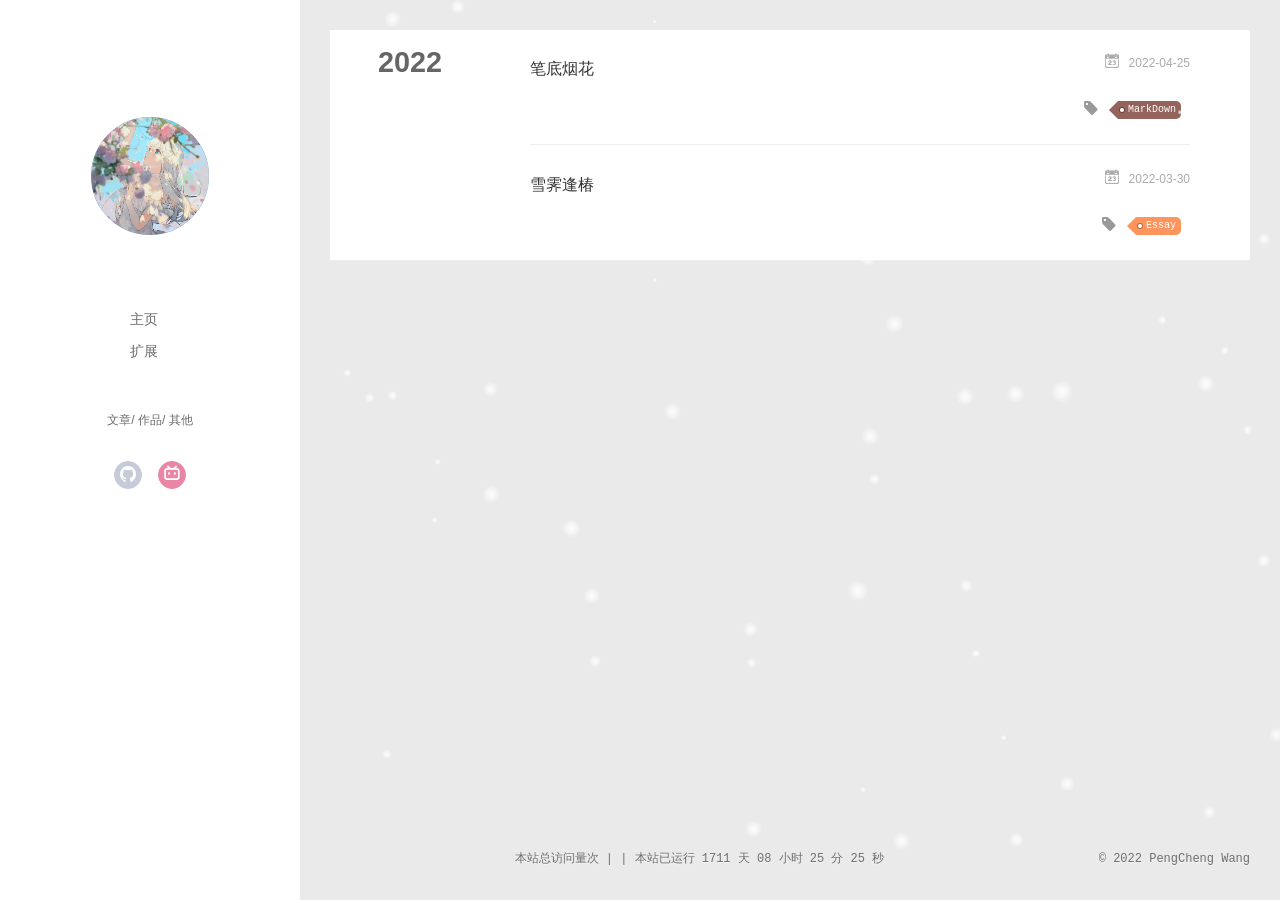
==== archives/index.html @ 51708087 "Site updated: 2022-06-10 10:26:51" ====
<!DOCTYPE html><html><head><meta charset="utf-8"><meta name="renderer" content="webkit"><meta http-equiv="X-UA-Compatible" content="IE=edge"><link rel="dns-prefetch" href="https://wangpengcheng0616.github.io"><title>Archives | 粟花落洛苡</title><meta name="viewport" content="width=device-width,initial-scale=1,maximum-scale=1"><meta property="og:type" content="website"><meta property="og:title" content="粟花落洛苡"><meta property="og:url" content="https://wangpengcheng0616.github.io/archives/index.html"><meta property="og:site_name" content="粟花落洛苡"><meta property="og:locale" content="en_US"><meta property="article:author" content="PengCheng Wang"><meta name="twitter:card" content="summary"><link rel="alternative" href="/atom.xml" title="粟花落洛苡" type="application/atom+xml"><link rel="icon" href="/img/avatar.jpeg"><link rel="stylesheet" type="text/css" href="/./main.0cf68a.css"><style type="text/css">#container.show{background:linear-gradient(200deg,#a0cfe4,#e8c37e)}</style><meta name="generator" content="Hexo 5.4.2"></head><body><div id="container" q-class="show:isCtnShow"><canvas id="anm-canvas" class="anm-canvas"></canvas><div class="left-col" q-class="show:isShow"><div class="overlay"></div><div class="intrude-less"><header id="header" class="inner"> <a href="/" class="profilepic"><img src="/img/avatar.jpeg" class="js-avatar"></a><hgroup><h1 class="header-author"><a href="/"></a></h1></hgroup><nav class="header-menu"><ul><li><a href="/">主页</a></li><li><a href="/">扩展</a></li></ul></nav><nav class="header-smart-menu"> <a q-on="click: openSlider(e, 'innerArchive')" href="javascript:void(0)">文章</a> <a q-on="click: openSlider(e, 'friends')" href="javascript:void(0)">作品</a> <a q-on="click: openSlider(e, 'aboutme')" href="javascript:void(0)">其他</a></nav><nav class="header-nav"><div class="social"><a class="github" target="_blank" href="https://github.com/wangpengcheng0616" title="github"><i class="icon-github"></i></a><a class="bilibili" target="_blank" href="https://space.bilibili.com/1847727936" title="bilibili"><i class="icon-bilibili"></i></a></div></nav></header></div></div><div class="mid-col" q-class="show:isShow,hide:isShow|isFalse"><nav id="mobile-nav"><div class="overlay js-overlay" style="background:#4d4d4d"></div><div class="btnctn js-mobile-btnctn"><div class="slider-trigger list" q-on="click: openSlider(e)"><i class="icon icon-sort"></i></div></div><div class="intrude-less"><header id="header" class="inner"><div class="profilepic"> <img src="/img/avatar.jpeg" class="js-avatar"></div><hgroup><h1 class="header-author js-header-author"></h1></hgroup><nav class="header-nav"><div class="social"><a class="github" target="_blank" href="https://github.com/wangpengcheng0616" title="github"><i class="icon-github"></i></a><a class="bilibili" target="_blank" href="https://space.bilibili.com/1847727936" title="bilibili"><i class="icon-bilibili"></i></a></div></nav><nav class="header-menu js-header-menu"><ul style="width:50%"><li style="width:50%"><a href="/">主页</a></li><li style="width:50%"><a href="/">扩展</a></li></ul></nav></header></div><div class="mobile-mask" style="display:none" q-show="isShow"></div></nav><div id="wrapper" class="body-wrap"><div class="menu-l"><div class="canvas-wrap"><canvas data-colors="#eaeaea" data-sectionheight="100" data-contentid="js-content" id="myCanvas1" class="anm-canvas"></canvas></div><div id="js-content" class="content-ll"><section class="archives-wrap"><div class="archive-year-wrap"> <a href="/archives/2022" class="archive-year">2022</a></div><div class="archives"><article class="archive-article archive-type-post"><div class="archive-article-inner"><header class="archive-article-header"><div class="article-meta"><a href="/2022/04/25/2/" class="archive-article-date"><time datetime="2022-04-25T09:41:00.000Z" itemprop="datePublished"><i class="icon-calendar icon"></i> 2022-04-25</time></a></div><h1 itemprop="name"> <a class="archive-article-title" href="/2022/04/25/2/">笔底烟花</a></h1><div class="article-info info-on-right"><div class="article-tag tagcloud"><i class="icon-price-tags icon"></i><ul class="article-tag-list"><li class="article-tag-list-item"> <a href="javascript:void(0)" class="js-tag article-tag-list-link color4">MarkDown</a></li></ul></div></div><div class="clearfix"></div></header></div></article><article class="archive-article archive-type-post"><div class="archive-article-inner"><header class="archive-article-header"><div class="article-meta"><a href="/2022/03/30/1/" class="archive-article-date"><time datetime="2022-03-30T11:09:37.338Z" itemprop="datePublished"><i class="icon-calendar icon"></i> 2022-03-30</time></a></div><h1 itemprop="name"> <a class="archive-article-title" href="/2022/03/30/1/">雪霁逢椿</a></h1><div class="article-info info-on-right"><div class="article-tag tagcloud"><i class="icon-price-tags icon"></i><ul class="article-tag-list"><li class="article-tag-list-item"> <a href="javascript:void(0)" class="js-tag article-tag-list-link color1">Essay</a></li></ul></div></div><div class="clearfix"></div></header></div></article></div></section></div></div></div><footer id="footer"><div class="outer"><div id="footer-info"><div class="footer-right"> &copy; 2022 PengCheng Wang</div></div></div> <span id="busuanzi_container_site_pv">本站总访问量<span id="busuanzi_value_site_pv"></span>次</span> <span class="post-meta-divider">|</span> <span id="busuanzi_container_site_uv" style="display:none">本站访客数<span id="busuanzi_value_site_uv"></span>人</span><script async src="//busuanzi.ibruce.info/busuanzi/2.3/busuanzi.pure.mini.js"></script> <span class="post-meta-divider">|</span> <span id="timeDate">载入天数...</span><span id="times">载入时分秒...</span><script>var now=new Date;function createtime(){var n=new Date("3/30/2022 22:22:22");now.setTime(now.getTime()+250),days=(now-n)/1e3/60/60/24,dnum=Math.floor(days),hours=(now-n)/1e3/60/60-24*dnum,hnum=Math.floor(hours),1==String(hnum).length&&(hnum="0"+hnum),minutes=(now-n)/1e3/60-1440*dnum-60*hnum,mnum=Math.floor(minutes),1==String(mnum).length&&(mnum="0"+mnum),seconds=(now-n)/1e3-86400*dnum-3600*hnum-60*mnum,snum=Math.round(seconds),1==String(snum).length&&(snum="0"+snum),document.getElementById("timeDate").innerHTML="本站已运行 "+dnum+" 天 ",document.getElementById("times").innerHTML=hnum+" 小时 "+mnum+" 分 "+snum+" 秒"}setInterval("createtime()",250)</script></footer></div><script>var yiliaConfig={mathjax:!1,isHome:!1,isPost:!1,isArchive:!0,isTag:!1,isCategory:!1,open_in_new:!1,toc_hide_index:!0,root:"/",innerArchive:!0,showTags:!1}</script><script>!function(r){function e(t){if(i[t])return i[t].exports;var n=i[t]={exports:{},id:t,loaded:!1};return r[t].call(n.exports,n,n.exports,e),n.loaded=!0,n.exports}var i={};e.m=r,e.c=i,e.p="./",e(0)}([function(t,n,r){r(195),t.exports=r(191)},function(t,n,r){var d=r(3),y=r(52),g=r(27),b=r(28),m=r(53),x="prototype",w=function(t,n,r){var e,i,o,u,c=t&w.F,f=t&w.G,a=t&w.S,s=t&w.P,l=t&w.B,h=f?d:a?d[n]||(d[n]={}):(d[n]||{})[x],p=f?y:y[n]||(y[n]={}),v=p[x]||(p[x]={});for(e in f&&(r=n),r)o=((i=!c&&h&&void 0!==h[e])?h:r)[e],u=l&&i?m(o,d):s&&"function"==typeof o?m(Function.call,o):o,h&&b(h,e,o,t&w.U),p[e]!=o&&g(p,e,u),s&&v[e]!=o&&(v[e]=o)};d.core=y,w.F=1,w.G=2,w.S=4,w.P=8,w.B=16,w.W=32,w.U=64,w.R=128,t.exports=w},function(t,n,r){var e=r(6);t.exports=function(t){if(!e(t))throw TypeError(t+" is not an object!");return t}},function(t,n){var r=t.exports="undefined"!=typeof window&&window.Math==Math?window:"undefined"!=typeof self&&self.Math==Math?self:Function("return this")();"number"==typeof __g&&(__g=r)},function(t,n){t.exports=function(t){try{return!!t()}catch(t){return!0}}},function(t,n){var r=t.exports="undefined"!=typeof window&&window.Math==Math?window:"undefined"!=typeof self&&self.Math==Math?self:Function("return this")();"number"==typeof __g&&(__g=r)},function(t,n){t.exports=function(t){return"object"==typeof t?null!==t:"function"==typeof t}},function(t,n,r){var e=r(126)("wks"),i=r(76),o=r(3).Symbol,u="function"==typeof o;(t.exports=function(t){return e[t]||(e[t]=u&&o[t]||(u?o:i)("Symbol."+t))}).store=e},function(t,n){var r={}.hasOwnProperty;t.exports=function(t,n){return r.call(t,n)}},function(t,n,r){var e=r(94),i=r(33);t.exports=function(t){return e(i(t))}},function(t,n,r){t.exports=!r(4)(function(){return 7!=Object.defineProperty({},"a",{get:function(){return 7}}).a})},function(t,n,r){var e=r(2),i=r(167),o=r(50),u=Object.defineProperty;n.f=r(10)?Object.defineProperty:function(t,n,r){if(e(t),n=o(n,!0),e(r),i)try{return u(t,n,r)}catch(t){}if("get"in r||"set"in r)throw TypeError("Accessors not supported!");return"value"in r&&(t[n]=r.value),t}},function(t,n,r){t.exports=!r(18)(function(){return 7!=Object.defineProperty({},"a",{get:function(){return 7}}).a})},function(t,n,r){var e=r(14),i=r(22);t.exports=r(12)?function(t,n,r){return e.f(t,n,i(1,r))}:function(t,n,r){return t[n]=r,t}},function(t,n,r){var e=r(20),i=r(58),o=r(42),u=Object.defineProperty;n.f=r(12)?Object.defineProperty:function(t,n,r){if(e(t),n=o(n,!0),e(r),i)try{return u(t,n,r)}catch(t){}if("get"in r||"set"in r)throw TypeError("Accessors not supported!");return"value"in r&&(t[n]=r.value),t}},function(t,n,r){var e=r(40)("wks"),i=r(23),o=r(5).Symbol,u="function"==typeof o;(t.exports=function(t){return e[t]||(e[t]=u&&o[t]||(u?o:i)("Symbol."+t))}).store=e},function(t,n,r){var e=r(67),i=Math.min;t.exports=function(t){return 0<t?i(e(t),9007199254740991):0}},function(t,n,r){var e=r(46);t.exports=function(t){return Object(e(t))}},function(t,n){t.exports=function(t){try{return!!t()}catch(t){return!0}}},function(t,n,r){var e=r(63),i=r(34);t.exports=Object.keys||function(t){return e(t,i)}},function(t,n,r){var e=r(21);t.exports=function(t){if(!e(t))throw TypeError(t+" is not an object!");return t}},function(t,n){t.exports=function(t){return"object"==typeof t?null!==t:"function"==typeof t}},function(t,n){t.exports=function(t,n){return{enumerable:!(1&t),configurable:!(2&t),writable:!(4&t),value:n}}},function(t,n){var r=0,e=Math.random();t.exports=function(t){return"Symbol(".concat(void 0===t?"":t,")_",(++r+e).toString(36))}},function(t,n){var r={}.hasOwnProperty;t.exports=function(t,n){return r.call(t,n)}},function(t,n){var r=t.exports={version:"2.4.0"};"number"==typeof __e&&(__e=r)},function(t,n){t.exports=function(t){if("function"!=typeof t)throw TypeError(t+" is not a function!");return t}},function(t,n,r){var e=r(11),i=r(66);t.exports=r(10)?function(t,n,r){return e.f(t,n,i(1,r))}:function(t,n,r){return t[n]=r,t}},function(t,n,r){var o=r(3),u=r(27),c=r(24),f=r(76)("src"),e="toString",i=Function[e],a=(""+i).split(e);r(52).inspectSource=function(t){return i.call(t)},(t.exports=function(t,n,r,e){var i="function"==typeof r;i&&(c(r,"name")||u(r,"name",n)),t[n]!==r&&(i&&(c(r,f)||u(r,f,t[n]?""+t[n]:a.join(String(n)))),t===o?t[n]=r:e?t[n]?t[n]=r:u(t,n,r):(delete t[n],u(t,n,r)))})(Function.prototype,e,function(){return"function"==typeof this&&this[f]||i.call(this)})},function(t,n,r){var e=r(1),i=r(4),u=r(46),o=function(t,n,r,e){var i=String(u(t)),o="<"+n;return""!==r&&(o+=" "+r+'="'+String(e).replace(/"/g,"&quot;")+'"'),o+">"+i+"</"+n+">"};t.exports=function(n,t){var r={};r[n]=t(o),e(e.P+e.F*i(function(){var t=""[n]('"');return t!==t.toLowerCase()||3<t.split('"').length}),"String",r)}},function(t,n,r){var e=r(115),i=r(46);t.exports=function(t){return e(i(t))}},function(t,n,r){var e=r(116),i=r(66),o=r(30),u=r(50),c=r(24),f=r(167),a=Object.getOwnPropertyDescriptor;n.f=r(10)?a:function(t,n){if(t=o(t),n=u(n,!0),f)try{return a(t,n)}catch(t){}if(c(t,n))return i(!e.f.call(t,n),t[n])}},function(t,n,r){var e=r(24),i=r(17),o=r(145)("IE_PROTO"),u=Object.prototype;t.exports=Object.getPrototypeOf||function(t){return t=i(t),e(t,o)?t[o]:"function"==typeof t.constructor&&t instanceof t.constructor?t.constructor.prototype:t instanceof Object?u:null}},function(t,n){t.exports=function(t){if(null==t)throw TypeError("Can't call method on  "+t);return t}},function(t,n){t.exports="constructor,hasOwnProperty,isPrototypeOf,propertyIsEnumerable,toLocaleString,toString,valueOf".split(",")},function(t,n){t.exports={}},function(t,n){t.exports=!0},function(t,n){n.f={}.propertyIsEnumerable},function(t,n,r){var e=r(14).f,i=r(8),o=r(15)("toStringTag");t.exports=function(t,n,r){t&&!i(t=r?t:t.prototype,o)&&e(t,o,{configurable:!0,value:n})}},function(t,n,r){var e=r(40)("keys"),i=r(23);t.exports=function(t){return e[t]||(e[t]=i(t))}},function(t,n,r){var e=r(5),i="__core-js_shared__",o=e[i]||(e[i]={});t.exports=function(t){return o[t]||(o[t]={})}},function(t,n){var r=Math.ceil,e=Math.floor;t.exports=function(t){return isNaN(t=+t)?0:(0<t?e:r)(t)}},function(t,n,r){var i=r(21);t.exports=function(t,n){if(!i(t))return t;var r,e;if(n&&"function"==typeof(r=t.toString)&&!i(e=r.call(t)))return e;if("function"==typeof(r=t.valueOf)&&!i(e=r.call(t)))return e;if(!n&&"function"==typeof(r=t.toString)&&!i(e=r.call(t)))return e;throw TypeError("Can't convert object to primitive value")}},function(t,n,r){var e=r(5),i=r(25),o=r(36),u=r(44),c=r(14).f;t.exports=function(t){var n=i.Symbol||(i.Symbol=o?{}:e.Symbol||{});"_"==t.charAt(0)||t in n||c(n,t,{value:u.f(t)})}},function(t,n,r){n.f=r(15)},function(t,n){var r={}.toString;t.exports=function(t){return r.call(t).slice(8,-1)}},function(t,n){t.exports=function(t){if(null==t)throw TypeError("Can't call method on  "+t);return t}},function(t,n,r){var e=r(4);t.exports=function(t,n){return!!t&&e(function(){n?t.call(null,function(){},1):t.call(null)})}},function(t,n,r){var m=r(53),x=r(115),w=r(17),S=r(16),e=r(203);t.exports=function(l,t){var h=1==l,p=2==l,v=3==l,d=4==l,y=6==l,g=5==l||y,b=t||e;return function(t,n,r){for(var e,i,o=w(t),u=x(o),c=m(n,r,3),f=S(u.length),a=0,s=h?b(t,f):p?b(t,0):void 0;a<f;a++)if((g||a in u)&&(i=c(e=u[a],a,o),l))if(h)s[a]=i;else if(i)switch(l){case 3:return!0;case 5:return e;case 6:return a;case 2:s.push(e)}else if(d)return!1;return y?-1:v||d?d:s}}},function(t,n,r){var i=r(1),o=r(52),u=r(4);t.exports=function(t,n){var r=(o.Object||{})[t]||Object[t],e={};e[t]=n(r),i(i.S+i.F*u(function(){r(1)}),"Object",e)}},function(t,n,r){var i=r(6);t.exports=function(t,n){if(!i(t))return t;var r,e;if(n&&"function"==typeof(r=t.toString)&&!i(e=r.call(t)))return e;if("function"==typeof(r=t.valueOf)&&!i(e=r.call(t)))return e;if(!n&&"function"==typeof(r=t.toString)&&!i(e=r.call(t)))return e;throw TypeError("Can't convert object to primitive value")}},function(t,n,r){var d=r(5),y=r(25),g=r(91),b=r(13),m="prototype",x=function(t,n,r){var e,i,o,u=t&x.F,c=t&x.G,f=t&x.S,a=t&x.P,s=t&x.B,l=t&x.W,h=c?y:y[n]||(y[n]={}),p=h[m],v=c?d:f?d[n]:(d[n]||{})[m];for(e in c&&(r=n),r)(i=!u&&v&&void 0!==v[e])&&e in h||(o=i?v[e]:r[e],h[e]=c&&"function"!=typeof v[e]?r[e]:s&&i?g(o,d):l&&v[e]==o?function(e){var t=function(t,n,r){if(this instanceof e){switch(arguments.length){case 0:return new e;case 1:return new e(t);case 2:return new e(t,n)}return new e(t,n,r)}return e.apply(this,arguments)};return t[m]=e[m],t}(o):a&&"function"==typeof o?g(Function.call,o):o,a&&((h.virtual||(h.virtual={}))[e]=o,t&x.R&&p&&!p[e]&&b(p,e,o)))};x.F=1,x.G=2,x.S=4,x.P=8,x.B=16,x.W=32,x.U=64,x.R=128,t.exports=x},function(t,n){var r=t.exports={version:"2.4.0"};"number"==typeof __e&&(__e=r)},function(t,n,r){var o=r(26);t.exports=function(e,i,t){if(o(e),void 0===i)return e;switch(t){case 1:return function(t){return e.call(i,t)};case 2:return function(t,n){return e.call(i,t,n)};case 3:return function(t,n,r){return e.call(i,t,n,r)}}return function(){return e.apply(i,arguments)}}},function(t,n,r){var o=r(183),e=r(1),i=r(126)("metadata"),u=i.store||(i.store=new(r(186))),c=function(t,n,r){var e=u.get(t);if(!e){if(!r)return;u.set(t,e=new o)}var i=e.get(n);if(!i){if(!r)return;e.set(n,i=new o)}return i};t.exports={store:u,map:c,has:function(t,n,r){var e=c(n,r,!1);return void 0!==e&&e.has(t)},get:function(t,n,r){var e=c(n,r,!1);return void 0===e?void 0:e.get(t)},set:function(t,n,r,e){c(r,e,!0).set(t,n)},keys:function(t,n){var r=c(t,n,!1),e=[];return r&&r.forEach(function(t,n){e.push(n)}),e},key:function(t){return void 0===t||"symbol"==typeof t?t:String(t)},exp:function(t){e(e.S,"Reflect",t)}}},function(t,n,r){"use strict";if(r(10)){var b=r(69),m=r(3),x=r(4),w=r(1),S=r(127),e=r(152),h=r(53),_=r(68),i=r(66),O=r(27),o=r(73),u=r(67),E=r(16),c=r(75),f=r(50),a=r(24),s=r(180),P=r(114),j=r(6),p=r(17),v=r(137),F=r(70),M=r(32),A=r(71).f,d=r(154),l=r(76),y=r(7),g=r(48),N=r(117),T=r(146),I=r(155),k=r(80),L=r(123),R=r(74),C=r(130),D=r(160),U=r(11),W=r(31),G=U.f,B=W.f,V=m.RangeError,z=m.TypeError,q=m.Uint8Array,K="ArrayBuffer",J="Shared"+K,Y="BYTES_PER_ELEMENT",H="prototype",$=Array[H],X=e.ArrayBuffer,Q=e.DataView,Z=g(0),tt=g(2),nt=g(3),rt=g(4),et=g(5),it=g(6),ot=N(!0),ut=N(!1),ct=I.values,ft=I.keys,at=I.entries,st=$.lastIndexOf,lt=$.reduce,ht=$.reduceRight,pt=$.join,vt=$.sort,dt=$.slice,yt=$.toString,gt=$.toLocaleString,bt=y("iterator"),mt=y("toStringTag"),xt=l("typed_constructor"),wt=l("def_constructor"),St=S.CONSTR,_t=S.TYPED,Ot=S.VIEW,Et="Wrong length!",Pt=g(1,function(t,n){return Tt(T(t,t[wt]),n)}),jt=x(function(){return 1===new q(new Uint16Array([1]).buffer)[0]}),Ft=!!q&&!!q[H].set&&x(function(){new q(1).set({})}),Mt=function(t,n){if(void 0===t)throw z(Et);var r=+t,e=E(t);if(n&&!s(r,e))throw V(Et);return e},At=function(t,n){var r=u(t);if(r<0||r%n)throw V("Wrong offset!");return r},Nt=function(t){if(j(t)&&_t in t)return t;throw z(t+" is not a typed array!")},Tt=function(t,n){if(!(j(t)&&xt in t))throw z("It is not a typed array constructor!");return new t(n)},It=function(t,n){return kt(T(t,t[wt]),n)},kt=function(t,n){for(var r=0,e=n.length,i=Tt(t,e);r<e;)i[r]=n[r++];return i},Lt=function(t,n,r){G(t,n,{get:function(){return this._d[r]}})},Rt=function(t){var n,r,e,i,o,u,c=p(t),f=arguments.length,a=1<f?arguments[1]:void 0,s=void 0!==a,l=d(c);if(null!=l&&!v(l)){for(u=l.call(c),e=[],n=0;!(o=u.next()).done;n++)e.push(o.value);c=e}for(s&&2<f&&(a=h(a,arguments[2],2)),n=0,r=E(c.length),i=Tt(this,r);n<r;n++)i[n]=s?a(c[n],n):c[n];return i},Ct=function(){for(var t=0,n=arguments.length,r=Tt(this,n);t<n;)r[t]=arguments[t++];return r},Dt=!!q&&x(function(){gt.call(new q(1))}),Ut=function(){return gt.apply(Dt?dt.call(Nt(this)):Nt(this),arguments)},Wt={copyWithin:function(t,n){return D.call(Nt(this),t,n,2<arguments.length?arguments[2]:void 0)},every:function(t){return rt(Nt(this),t,1<arguments.length?arguments[1]:void 0)},fill:function(t){return C.apply(Nt(this),arguments)},filter:function(t){return It(this,tt(Nt(this),t,1<arguments.length?arguments[1]:void 0))},find:function(t){return et(Nt(this),t,1<arguments.length?arguments[1]:void 0)},findIndex:function(t){return it(Nt(this),t,1<arguments.length?arguments[1]:void 0)},forEach:function(t){Z(Nt(this),t,1<arguments.length?arguments[1]:void 0)},indexOf:function(t){return ut(Nt(this),t,1<arguments.length?arguments[1]:void 0)},includes:function(t){return ot(Nt(this),t,1<arguments.length?arguments[1]:void 0)},join:function(t){return pt.apply(Nt(this),arguments)},lastIndexOf:function(t){return st.apply(Nt(this),arguments)},map:function(t){return Pt(Nt(this),t,1<arguments.length?arguments[1]:void 0)},reduce:function(t){return lt.apply(Nt(this),arguments)},reduceRight:function(t){return ht.apply(Nt(this),arguments)},reverse:function(){for(var t,n=this,r=Nt(n).length,e=Math.floor(r/2),i=0;i<e;)t=n[i],n[i++]=n[--r],n[r]=t;return n},some:function(t){return nt(Nt(this),t,1<arguments.length?arguments[1]:void 0)},sort:function(t){return vt.call(Nt(this),t)},subarray:function(t,n){var r=Nt(this),e=r.length,i=c(t,e);return new(T(r,r[wt]))(r.buffer,r.byteOffset+i*r.BYTES_PER_ELEMENT,E((void 0===n?e:c(n,e))-i))}},Gt=function(t,n){return It(this,dt.call(Nt(this),t,n))},Bt=function(t){Nt(this);var n=At(arguments[1],1),r=this.length,e=p(t),i=E(e.length),o=0;if(r<i+n)throw V(Et);for(;o<i;)this[n+o]=e[o++]},Vt={entries:function(){return at.call(Nt(this))},keys:function(){return ft.call(Nt(this))},values:function(){return ct.call(Nt(this))}},zt=function(t,n){return j(t)&&t[_t]&&"symbol"!=typeof n&&n in t&&String(+n)==String(n)},qt=function(t,n){return zt(t,n=f(n,!0))?i(2,t[n]):B(t,n)},Kt=function(t,n,r){return!(zt(t,n=f(n,!0))&&j(r)&&a(r,"value"))||a(r,"get")||a(r,"set")||r.configurable||a(r,"writable")&&!r.writable||a(r,"enumerable")&&!r.enumerable?G(t,n,r):(t[n]=r.value,t)};St||(W.f=qt,U.f=Kt),w(w.S+w.F*!St,"Object",{getOwnPropertyDescriptor:qt,defineProperty:Kt}),x(function(){yt.call({})})&&(yt=gt=function(){return pt.call(this)});var Jt=o({},Wt);o(Jt,Vt),O(Jt,bt,Vt.values),o(Jt,{slice:Gt,set:Bt,constructor:function(){},toString:yt,toLocaleString:Ut}),Lt(Jt,"buffer","b"),Lt(Jt,"byteOffset","o"),Lt(Jt,"byteLength","l"),Lt(Jt,"length","e"),G(Jt,mt,{get:function(){return this[_t]}}),t.exports=function(t,l,n,o){var h=t+((o=!!o)?"Clamped":"")+"Array",u="Uint8Array"!=h,r="get"+t,c="set"+t,p=m[h],f=p||{},e=p&&M(p),i=!p||!S.ABV,a={},s=p&&p[H],v=function(t,i){G(t,i,{get:function(){return t=i,(n=this._d).v[r](t*l+n.o,jt);var t,n},set:function(t){return n=i,r=t,e=this._d,o&&(r=(r=Math.round(r))<0?0:255<r?255:255&r),void e.v[c](n*l+e.o,r,jt);var n,r,e},enumerable:!0})};i?(p=n(function(t,n,r,e){_(t,p,h,"_d");var i,o,u,c,f=0,a=0;if(j(n)){if(!(n instanceof X||(c=P(n))==K||c==J))return _t in n?kt(p,n):Rt.call(p,n);i=n,a=At(r,l);var s=n.byteLength;if(void 0===e){if(s%l)throw V(Et);if((o=s-a)<0)throw V(Et)}else if((o=E(e)*l)+a>s)throw V(Et);u=o/l}else u=Mt(n,!0),i=new X(o=u*l);for(O(t,"_d",{b:i,o:a,l:o,e:u,v:new Q(i)});f<u;)v(t,f++)}),s=p[H]=F(Jt),O(s,"constructor",p)):L(function(t){new p(null),new p(t)},!0)||(p=n(function(t,n,r,e){var i;return _(t,p,h),j(n)?n instanceof X||(i=P(n))==K||i==J?void 0!==e?new f(n,At(r,l),e):void 0!==r?new f(n,At(r,l)):new f(n):_t in n?kt(p,n):Rt.call(p,n):new f(Mt(n,u))}),Z(e!==Function.prototype?A(f).concat(A(e)):A(f),function(t){t in p||O(p,t,f[t])}),p[H]=s,b||(s.constructor=p));var d=s[bt],y=!!d&&("values"==d.name||null==d.name),g=Vt.values;O(p,xt,!0),O(s,_t,h),O(s,Ot,!0),O(s,wt,p),(o?new p(1)[mt]==h:mt in s)||G(s,mt,{get:function(){return h}}),a[h]=p,w(w.G+w.W+w.F*(p!=f),a),w(w.S,h,{BYTES_PER_ELEMENT:l,from:Rt,of:Ct}),Y in s||O(s,Y,l),w(w.P,h,Wt),R(h),w(w.P+w.F*Ft,h,{set:Bt}),w(w.P+w.F*!y,h,Vt),w(w.P+w.F*(s.toString!=yt),h,{toString:yt}),w(w.P+w.F*x(function(){new p(1).slice()}),h,{slice:Gt}),w(w.P+w.F*(x(function(){return[1,2].toLocaleString()!=new p([1,2]).toLocaleString()})||!x(function(){s.toLocaleString.call([1,2])})),h,{toLocaleString:Ut}),k[h]=y?d:g,b||y||O(s,bt,g)}}else t.exports=function(){}},function(t,n){var r={}.toString;t.exports=function(t){return r.call(t).slice(8,-1)}},function(t,n,r){var e=r(21),i=r(5).document,o=e(i)&&e(i.createElement);t.exports=function(t){return o?i.createElement(t):{}}},function(t,n,r){t.exports=!r(12)&&!r(18)(function(){return 7!=Object.defineProperty(r(57)("div"),"a",{get:function(){return 7}}).a})},function(t,n,r){"use strict";var m=r(36),x=r(51),w=r(64),S=r(13),_=r(8),O=r(35),E=r(96),P=r(38),j=r(103),F=r(15)("iterator"),M=!([].keys&&"next"in[].keys()),A="values",N=function(){return this};t.exports=function(t,n,r,e,i,o,u){E(r,n,e);var c,f,a,s=function(t){if(!M&&t in v)return v[t];switch(t){case"keys":case A:return function(){return new r(this,t)}}return function(){return new r(this,t)}},l=n+" Iterator",h=i==A,p=!1,v=t.prototype,d=v[F]||v["@@iterator"]||i&&v[i],y=d||s(i),g=i?h?s("entries"):y:void 0,b="Array"==n&&v.entries||d;if(b&&(a=j(b.call(new t)))!==Object.prototype&&(P(a,l,!0),m||_(a,F)||S(a,F,N)),h&&d&&d.name!==A&&(p=!0,y=function(){return d.call(this)}),m&&!u||!M&&!p&&v[F]||S(v,F,y),O[n]=y,O[l]=N,i)if(c={values:h?y:s(A),keys:o?y:s("keys"),entries:g},u)for(f in c)f in v||w(v,f,c[f]);else x(x.P+x.F*(M||p),n,c);return c}},function(t,n,e){var i=e(20),o=e(100),u=e(34),c=e(39)("IE_PROTO"),f=function(){},a="prototype",s=function(){var t,n=e(57)("iframe"),r=u.length;for(n.style.display="none",e(93).appendChild(n),n.src="javascript:",(t=n.contentWindow.document).open(),t.write("<script>document.F=Object<\/script>"),t.close(),s=t.F;r--;)delete s[a][u[r]];return s()};t.exports=Object.create||function(t,n){var r;return null!==t?(f[a]=i(t),r=new f,f[a]=null,r[c]=t):r=s(),void 0===n?r:o(r,n)}},function(t,n,r){var e=r(63),i=r(34).concat("length","prototype");n.f=Object.getOwnPropertyNames||function(t){return e(t,i)}},function(t,n){n.f=Object.getOwnPropertySymbols},function(t,n,r){var u=r(8),c=r(9),f=r(90)(!1),a=r(39)("IE_PROTO");t.exports=function(t,n){var r,e=c(t),i=0,o=[];for(r in e)r!=a&&u(e,r)&&o.push(r);for(;n.length>i;)u(e,r=n[i++])&&(~f(o,r)||o.push(r));return o}},function(t,n,r){t.exports=r(13)},function(t,n,r){var e=r(76)("meta"),i=r(6),o=r(24),u=r(11).f,c=0,f=Object.isExtensible||function(){return!0},a=!r(4)(function(){return f(Object.preventExtensions({}))}),s=function(t){u(t,e,{value:{i:"O"+ ++c,w:{}}})},l=t.exports={KEY:e,NEED:!1,fastKey:function(t,n){if(!i(t))return"symbol"==typeof t?t:("string"==typeof t?"S":"P")+t;if(!o(t,e)){if(!f(t))return"F";if(!n)return"E";s(t)}return t[e].i},getWeak:function(t,n){if(!o(t,e)){if(!f(t))return!0;if(!n)return!1;s(t)}return t[e].w},onFreeze:function(t){return a&&l.NEED&&f(t)&&!o(t,e)&&s(t),t}}},function(t,n){t.exports=function(t,n){return{enumerable:!(1&t),configurable:!(2&t),writable:!(4&t),value:n}}},function(t,n){var r=Math.ceil,e=Math.floor;t.exports=function(t){return isNaN(t=+t)?0:(0<t?e:r)(t)}},function(t,n){t.exports=function(t,n,r,e){if(!(t instanceof n)||void 0!==e&&e in t)throw TypeError(r+": incorrect invocation!");return t}},function(t,n){t.exports=!1},function(t,n,e){var i=e(2),o=e(173),u=e(133),c=e(145)("IE_PROTO"),f=function(){},a="prototype",s=function(){var t,n=e(132)("iframe"),r=u.length;for(n.style.display="none",e(135).appendChild(n),n.src="javascript:",(t=n.contentWindow.document).open(),t.write("<script>document.F=Object<\/script>"),t.close(),s=t.F;r--;)delete s[a][u[r]];return s()};t.exports=Object.create||function(t,n){var r;return null!==t?(f[a]=i(t),r=new f,f[a]=null,r[c]=t):r=s(),void 0===n?r:o(r,n)}},function(t,n,r){var e=r(175),i=r(133).concat("length","prototype");n.f=Object.getOwnPropertyNames||function(t){return e(t,i)}},function(t,n,r){var e=r(175),i=r(133);t.exports=Object.keys||function(t){return e(t,i)}},function(t,n,r){var i=r(28);t.exports=function(t,n,r){for(var e in n)i(t,e,n[e],r);return t}},function(t,n,r){"use strict";var e=r(3),i=r(11),o=r(10),u=r(7)("species");t.exports=function(t){var n=e[t];o&&n&&!n[u]&&i.f(n,u,{configurable:!0,get:function(){return this}})}},function(t,n,r){var e=r(67),i=Math.max,o=Math.min;t.exports=function(t,n){return(t=e(t))<0?i(t+n,0):o(t,n)}},function(t,n){var r=0,e=Math.random();t.exports=function(t){return"Symbol(".concat(void 0===t?"":t,")_",(++r+e).toString(36))}},function(t,n,r){var e=r(33);t.exports=function(t){return Object(e(t))}},function(t,n,r){var e=r(7)("unscopables"),i=Array.prototype;null==i[e]&&r(27)(i,e,{}),t.exports=function(t){i[e][t]=!0}},function(t,n,r){var h=r(53),p=r(169),v=r(137),d=r(2),y=r(16),g=r(154),b={},m={};(n=t.exports=function(t,n,r,e,i){var o,u,c,f,a=i?function(){return t}:g(t),s=h(r,e,n?2:1),l=0;if("function"!=typeof a)throw TypeError(t+" is not iterable!");if(v(a)){for(o=y(t.length);l<o;l++)if((f=n?s(d(u=t[l])[0],u[1]):s(t[l]))===b||f===m)return f}else for(c=a.call(t);!(u=c.next()).done;)if((f=p(c,s,u.value,n))===b||f===m)return f}).BREAK=b,n.RETURN=m},function(t,n){t.exports={}},function(t,n,r){var e=r(11).f,i=r(24),o=r(7)("toStringTag");t.exports=function(t,n,r){t&&!i(t=r?t:t.prototype,o)&&e(t,o,{configurable:!0,value:n})}},function(t,n,r){var u=r(1),e=r(46),c=r(4),f=r(150),i="["+f+"]",o=RegExp("^"+i+i+"*"),a=RegExp(i+i+"*$"),s=function(t,n,r){var e={},i=c(function(){return!!f[t]()||"​"!="​"[t]()}),o=e[t]=i?n(l):f[t];r&&(e[r]=o),u(u.P+u.F*i,"String",e)},l=s.trim=function(t,n){return t=String(e(t)),1&n&&(t=t.replace(o,"")),2&n&&(t=t.replace(a,"")),t};t.exports=s},function(t,n,r){t.exports={default:r(86),__esModule:!0}},function(t,n,r){t.exports={default:r(87),__esModule:!0}},function(t,n,r){"use strict";function e(t){return t&&t.__esModule?t:{default:t}}n.__esModule=!0;var i=e(r(84)),o=e(r(83)),u="function"==typeof o.default&&"symbol"==typeof i.default?function(t){return typeof t}:function(t){return t&&"function"==typeof o.default&&t.constructor===o.default&&t!==o.default.prototype?"symbol":typeof t};n.default="function"==typeof o.default&&"symbol"===u(i.default)?function(t){return void 0===t?"undefined":u(t)}:function(t){return t&&"function"==typeof o.default&&t.constructor===o.default&&t!==o.default.prototype?"symbol":void 0===t?"undefined":u(t)}},function(t,n,r){r(110),r(108),r(111),r(112),t.exports=r(25).Symbol},function(t,n,r){r(109),r(113),t.exports=r(44).f("iterator")},function(t,n){t.exports=function(t){if("function"!=typeof t)throw TypeError(t+" is not a function!");return t}},function(t,n){t.exports=function(){}},function(t,n,r){var f=r(9),a=r(106),s=r(105);t.exports=function(c){return function(t,n,r){var e,i=f(t),o=a(i.length),u=s(r,o);if(c&&n!=n){for(;u<o;)if((e=i[u++])!=e)return!0}else for(;u<o;u++)if((c||u in i)&&i[u]===n)return c||u||0;return!c&&-1}}},function(t,n,r){var o=r(88);t.exports=function(e,i,t){if(o(e),void 0===i)return e;switch(t){case 1:return function(t){return e.call(i,t)};case 2:return function(t,n){return e.call(i,t,n)};case 3:return function(t,n,r){return e.call(i,t,n,r)}}return function(){return e.apply(i,arguments)}}},function(t,n,r){var c=r(19),f=r(62),a=r(37);t.exports=function(t){var n=c(t),r=f.f;if(r)for(var e,i=r(t),o=a.f,u=0;i.length>u;)o.call(t,e=i[u++])&&n.push(e);return n}},function(t,n,r){t.exports=r(5).document&&document.documentElement},function(t,n,r){var e=r(56);t.exports=Object("z").propertyIsEnumerable(0)?Object:function(t){return"String"==e(t)?t.split(""):Object(t)}},function(t,n,r){var e=r(56);t.exports=Array.isArray||function(t){return"Array"==e(t)}},function(t,n,r){"use strict";var e=r(60),i=r(22),o=r(38),u={};r(13)(u,r(15)("iterator"),function(){return this}),t.exports=function(t,n,r){t.prototype=e(u,{next:i(1,r)}),o(t,n+" Iterator")}},function(t,n){t.exports=function(t,n){return{value:n,done:!!t}}},function(t,n,r){var c=r(19),f=r(9);t.exports=function(t,n){for(var r,e=f(t),i=c(e),o=i.length,u=0;u<o;)if(e[r=i[u++]]===n)return r}},function(t,n,r){var e=r(23)("meta"),i=r(21),o=r(8),u=r(14).f,c=0,f=Object.isExtensible||function(){return!0},a=!r(18)(function(){return f(Object.preventExtensions({}))}),s=function(t){u(t,e,{value:{i:"O"+ ++c,w:{}}})},l=t.exports={KEY:e,NEED:!1,fastKey:function(t,n){if(!i(t))return"symbol"==typeof t?t:("string"==typeof t?"S":"P")+t;if(!o(t,e)){if(!f(t))return"F";if(!n)return"E";s(t)}return t[e].i},getWeak:function(t,n){if(!o(t,e)){if(!f(t))return!0;if(!n)return!1;s(t)}return t[e].w},onFreeze:function(t){return a&&l.NEED&&f(t)&&!o(t,e)&&s(t),t}}},function(t,n,r){var u=r(14),c=r(20),f=r(19);t.exports=r(12)?Object.defineProperties:function(t,n){c(t);for(var r,e=f(n),i=e.length,o=0;o<i;)u.f(t,r=e[o++],n[r]);return t}},function(t,n,r){var e=r(37),i=r(22),o=r(9),u=r(42),c=r(8),f=r(58),a=Object.getOwnPropertyDescriptor;n.f=r(12)?a:function(t,n){if(t=o(t),n=u(n,!0),f)try{return a(t,n)}catch(t){}if(c(t,n))return i(!e.f.call(t,n),t[n])}},function(t,n,r){var e=r(9),i=r(61).f,o={}.toString,u="object"==typeof window&&window&&Object.getOwnPropertyNames?Object.getOwnPropertyNames(window):[];t.exports.f=function(t){return u&&"[object Window]"==o.call(t)?function(t){try{return i(t)}catch(t){return u.slice()}}(t):i(e(t))}},function(t,n,r){var e=r(8),i=r(77),o=r(39)("IE_PROTO"),u=Object.prototype;t.exports=Object.getPrototypeOf||function(t){return t=i(t),e(t,o)?t[o]:"function"==typeof t.constructor&&t instanceof t.constructor?t.constructor.prototype:t instanceof Object?u:null}},function(t,n,r){var f=r(41),a=r(33);t.exports=function(c){return function(t,n){var r,e,i=String(a(t)),o=f(n),u=i.length;return o<0||u<=o?c?"":void 0:(r=i.charCodeAt(o))<55296||56319<r||o+1===u||(e=i.charCodeAt(o+1))<56320||57343<e?c?i.charAt(o):r:c?i.slice(o,o+2):e-56320+(r-55296<<10)+65536}}},function(t,n,r){var e=r(41),i=Math.max,o=Math.min;t.exports=function(t,n){return(t=e(t))<0?i(t+n,0):o(t,n)}},function(t,n,r){var e=r(41),i=Math.min;t.exports=function(t){return 0<t?i(e(t),9007199254740991):0}},function(t,n,r){"use strict";var e=r(89),i=r(97),o=r(35),u=r(9);t.exports=r(59)(Array,"Array",function(t,n){this._t=u(t),this._i=0,this._k=n},function(){var t=this._t,n=this._k,r=this._i++;return!t||r>=t.length?(this._t=void 0,i(1)):i(0,"keys"==n?r:"values"==n?t[r]:[r,t[r]])},"values"),o.Arguments=o.Array,e("keys"),e("values"),e("entries")},function(t,n){},function(t,n,r){"use strict";var e=r(104)(!0);r(59)(String,"String",function(t){this._t=String(t),this._i=0},function(){var t,n=this._t,r=this._i;return r>=n.length?{value:void 0,done:!0}:(t=e(n,r),this._i+=t.length,{value:t,done:!1})})},function(t,n,r){"use strict";var e=r(5),u=r(8),i=r(12),o=r(51),c=r(64),f=r(99).KEY,a=r(18),s=r(40),l=r(38),h=r(23),p=r(15),v=r(44),d=r(43),y=r(98),g=r(92),b=r(95),m=r(20),x=r(9),w=r(42),S=r(22),_=r(60),O=r(102),E=r(101),P=r(14),j=r(19),F=E.f,M=P.f,A=O.f,N=e.Symbol,T=e.JSON,I=T&&T.stringify,k="prototype",L=p("_hidden"),R=p("toPrimitive"),C={}.propertyIsEnumerable,D=s("symbol-registry"),U=s("symbols"),W=s("op-symbols"),G=Object[k],B="function"==typeof N,V=e.QObject,z=!V||!V[k]||!V[k].findChild,q=i&&a(function(){return 7!=_(M({},"a",{get:function(){return M(this,"a",{value:7}).a}})).a})?function(t,n,r){var e=F(G,n);e&&delete G[n],M(t,n,r),e&&t!==G&&M(G,n,e)}:M,K=function(t){var n=U[t]=_(N[k]);return n._k=t,n},J=B&&"symbol"==typeof N.iterator?function(t){return"symbol"==typeof t}:function(t){return t instanceof N},Y=function(t,n,r){return t===G&&Y(W,n,r),m(t),n=w(n,!0),m(r),u(U,n)?(r.enumerable?(u(t,L)&&t[L][n]&&(t[L][n]=!1),r=_(r,{enumerable:S(0,!1)})):(u(t,L)||M(t,L,S(1,{})),t[L][n]=!0),q(t,n,r)):M(t,n,r)},H=function(t,n){m(t);for(var r,e=g(n=x(n)),i=0,o=e.length;i<o;)Y(t,r=e[i++],n[r]);return t},$=function(t){var n=C.call(this,t=w(t,!0));return!(this===G&&u(U,t)&&!u(W,t))&&(!(n||!u(this,t)||!u(U,t)||u(this,L)&&this[L][t])||n)},X=function(t,n){if(t=x(t),n=w(n,!0),t!==G||!u(U,n)||u(W,n)){var r=F(t,n);return!r||!u(U,n)||u(t,L)&&t[L][n]||(r.enumerable=!0),r}},Q=function(t){for(var n,r=A(x(t)),e=[],i=0;r.length>i;)u(U,n=r[i++])||n==L||n==f||e.push(n);return e},Z=function(t){for(var n,r=t===G,e=A(r?W:x(t)),i=[],o=0;e.length>o;)!u(U,n=e[o++])||r&&!u(G,n)||i.push(U[n]);return i};B||(c((N=function(){if(this instanceof N)throw TypeError("Symbol is not a constructor!");var n=h(0<arguments.length?arguments[0]:void 0),r=function(t){this===G&&r.call(W,t),u(this,L)&&u(this[L],n)&&(this[L][n]=!1),q(this,n,S(1,t))};return i&&z&&q(G,n,{configurable:!0,set:r}),K(n)})[k],"toString",function(){return this._k}),E.f=X,P.f=Y,r(61).f=O.f=Q,r(37).f=$,r(62).f=Z,i&&!r(36)&&c(G,"propertyIsEnumerable",$,!0),v.f=function(t){return K(p(t))}),o(o.G+o.W+o.F*!B,{Symbol:N});for(var tt="hasInstance,isConcatSpreadable,iterator,match,replace,search,species,split,toPrimitive,toStringTag,unscopables".split(","),nt=0;tt.length>nt;)p(tt[nt++]);for(tt=j(p.store),nt=0;tt.length>nt;)d(tt[nt++]);o(o.S+o.F*!B,"Symbol",{for:function(t){return u(D,t+="")?D[t]:D[t]=N(t)},keyFor:function(t){if(J(t))return y(D,t);throw TypeError(t+" is not a symbol!")},useSetter:function(){z=!0},useSimple:function(){z=!1}}),o(o.S+o.F*!B,"Object",{create:function(t,n){return void 0===n?_(t):H(_(t),n)},defineProperty:Y,defineProperties:H,getOwnPropertyDescriptor:X,getOwnPropertyNames:Q,getOwnPropertySymbols:Z}),T&&o(o.S+o.F*(!B||a(function(){var t=N();return"[null]"!=I([t])||"{}"!=I({a:t})||"{}"!=I(Object(t))})),"JSON",{stringify:function(t){if(void 0!==t&&!J(t)){for(var n,r,e=[t],i=1;arguments.length>i;)e.push(arguments[i++]);return"function"==typeof(n=e[1])&&(r=n),!r&&b(n)||(n=function(t,n){if(r&&(n=r.call(this,t,n)),!J(n))return n}),e[1]=n,I.apply(T,e)}}}),N[k][R]||r(13)(N[k],R,N[k].valueOf),l(N,"Symbol"),l(Math,"Math",!0),l(e.JSON,"JSON",!0)},function(t,n,r){r(43)("asyncIterator")},function(t,n,r){r(43)("observable")},function(t,n,r){r(107);for(var e=r(5),i=r(13),o=r(35),u=r(15)("toStringTag"),c=["NodeList","DOMTokenList","MediaList","StyleSheetList","CSSRuleList"],f=0;f<5;f++){var a=c[f],s=e[a],l=s&&s.prototype;l&&!l[u]&&i(l,u,a),o[a]=o.Array}},function(t,n,r){var i=r(45),o=r(7)("toStringTag"),u="Arguments"==i(function(){return arguments}());t.exports=function(t){var n,r,e;return void 0===t?"Undefined":null===t?"Null":"string"==typeof(r=function(t,n){try{return t[n]}catch(t){}}(n=Object(t),o))?r:u?i(n):"Object"==(e=i(n))&&"function"==typeof n.callee?"Arguments":e}},function(t,n,r){var e=r(45);t.exports=Object("z").propertyIsEnumerable(0)?Object:function(t){return"String"==e(t)?t.split(""):Object(t)}},function(t,n){n.f={}.propertyIsEnumerable},function(t,n,r){var f=r(30),a=r(16),s=r(75);t.exports=function(c){return function(t,n,r){var e,i=f(t),o=a(i.length),u=s(r,o);if(c&&n!=n){for(;u<o;)if((e=i[u++])!=e)return!0}else for(;u<o;u++)if((c||u in i)&&i[u]===n)return c||u||0;return!c&&-1}}},function(t,n,r){"use strict";var g=r(3),b=r(1),m=r(28),x=r(73),w=r(65),S=r(79),_=r(68),O=r(6),E=r(4),P=r(123),j=r(81),F=r(136);t.exports=function(e,t,n,r,i,o){var u=g[e],c=u,f=i?"set":"add",a=c&&c.prototype,s={},l=function(t){var r=a[t];m(a,t,"delete"==t?function(t){return!(o&&!O(t))&&r.call(this,0===t?0:t)}:"has"==t?function(t){return!(o&&!O(t))&&r.call(this,0===t?0:t)}:"get"==t?function(t){return o&&!O(t)?void 0:r.call(this,0===t?0:t)}:"add"==t?function(t){return r.call(this,0===t?0:t),this}:function(t,n){return r.call(this,0===t?0:t,n),this})};if("function"==typeof c&&(o||a.forEach&&!E(function(){(new c).entries().next()}))){var h=new c,p=h[f](o?{}:-0,1)!=h,v=E(function(){h.has(1)}),d=P(function(t){new c(t)}),y=!o&&E(function(){for(var t=new c,n=5;n--;)t[f](n,n);return!t.has(-0)});d||(((c=t(function(t,n){_(t,c,e);var r=F(new u,t,c);return null!=n&&S(n,i,r[f],r),r})).prototype=a).constructor=c),(v||y)&&(l("delete"),l("has"),i&&l("get")),(y||p)&&l(f),o&&a.clear&&delete a.clear}else c=r.getConstructor(t,e,i,f),x(c.prototype,n),w.NEED=!0;return j(c,e),s[e]=c,b(b.G+b.W+b.F*(c!=u),s),o||r.setStrong(c,e,i),c}},function(t,n,r){"use strict";var c=r(27),f=r(28),a=r(4),s=r(46),l=r(7);t.exports=function(n,t,r){var e=l(n),i=r(s,e,""[n]),o=i[0],u=i[1];a(function(){var t={};return t[e]=function(){return 7},7!=""[n](t)})&&(f(String.prototype,n,o),c(RegExp.prototype,e,2==t?function(t,n){return u.call(t,this,n)}:function(t){return u.call(t,this)}))}},function(t,n,r){"use strict";var e=r(2);t.exports=function(){var t=e(this),n="";return t.global&&(n+="g"),t.ignoreCase&&(n+="i"),t.multiline&&(n+="m"),t.unicode&&(n+="u"),t.sticky&&(n+="y"),n}},function(t,n){t.exports=function(t,n,r){var e=void 0===r;switch(n.length){case 0:return e?t():t.call(r);case 1:return e?t(n[0]):t.call(r,n[0]);case 2:return e?t(n[0],n[1]):t.call(r,n[0],n[1]);case 3:return e?t(n[0],n[1],n[2]):t.call(r,n[0],n[1],n[2]);case 4:return e?t(n[0],n[1],n[2],n[3]):t.call(r,n[0],n[1],n[2],n[3])}return t.apply(r,n)}},function(t,n,r){var e=r(6),i=r(45),o=r(7)("match");t.exports=function(t){var n;return e(t)&&(void 0!==(n=t[o])?!!n:"RegExp"==i(t))}},function(t,n,r){var o=r(7)("iterator"),u=!1;try{var e=[7][o]();e.return=function(){u=!0},Array.from(e,function(){throw 2})}catch(t){}t.exports=function(t,n){if(!n&&!u)return!1;var r=!1;try{var e=[7],i=e[o]();i.next=function(){return{done:r=!0}},e[o]=function(){return i},t(e)}catch(t){}return r}},function(t,n,r){t.exports=r(69)||!r(4)(function(){var t=Math.random();__defineSetter__.call(null,t,function(){}),delete r(3)[t]})},function(t,n){n.f=Object.getOwnPropertySymbols},function(t,n,r){var e=r(3),i="__core-js_shared__",o=e[i]||(e[i]={});t.exports=function(t){return o[t]||(o[t]={})}},function(t,n,r){for(var e,i=r(3),o=r(27),u=r(76),c=u("typed_array"),f=u("view"),a=!(!i.ArrayBuffer||!i.DataView),s=a,l=0,h="Int8Array,Uint8Array,Uint8ClampedArray,Int16Array,Uint16Array,Int32Array,Uint32Array,Float32Array,Float64Array".split(",");l<9;)(e=i[h[l++]])?(o(e.prototype,c,!0),o(e.prototype,f,!0)):s=!1;t.exports={ABV:a,CONSTR:s,TYPED:c,VIEW:f}},function(t,n){"use strict";var r,e={versions:(r=window.navigator.userAgent,{trident:-1<r.indexOf("Trident"),presto:-1<r.indexOf("Presto"),webKit:-1<r.indexOf("AppleWebKit"),gecko:-1<r.indexOf("Gecko")&&-1==r.indexOf("KHTML"),mobile:!!r.match(/AppleWebKit.*Mobile.*/),ios:!!r.match(/\(i[^;]+;( U;)? CPU.+Mac OS X/),android:-1<r.indexOf("Android")||-1<r.indexOf("Linux"),iPhone:-1<r.indexOf("iPhone")||-1<r.indexOf("Mac"),iPad:-1<r.indexOf("iPad"),webApp:-1==r.indexOf("Safari"),weixin:-1==r.indexOf("MicroMessenger")})};t.exports=e},function(t,n,r){"use strict";var e,i=r(85),o=(e=i)&&e.__esModule?e:{default:e},u=function(){function n(t,n,r){return n||r?String.fromCharCode(n||r):e[t]||t}function r(t){return i[t]}var e={"&quot;":'"',"&lt;":"<","&gt;":">","&amp;":"&","&nbsp;":" "},i={};for(var t in e)i[e[t]]=t;return e["&apos;"]="'",i["'"]="&#39;",{encode:function(t){return t?(""+t).replace(/['<> "&]/g,r).replace(/\r?\n/g,"<br/>").replace(/\s/g,"&nbsp;"):""},decode:function(t){return t?(""+t).replace(/<br\s*\/?>/gi,"\n").replace(/&quot;|&lt;|&gt;|&amp;|&nbsp;|&apos;|&#(\d+);|&#(\d+)/g,n).replace(/\u00a0/g," "):""},encodeBase16:function(t){if(!t)return t;for(var n=[],r=0,e=(t+="").length;r<e;r++)n.push(t.charCodeAt(r).toString(16).toUpperCase());return n.join("")},encodeBase16forJSON:function(t){if(!t)return t;for(var n=[],r=0,e=(t=t.replace(/[\u4E00-\u9FBF]/gi,function(t){return escape(t).replace("%u","\\u")})).length;r<e;r++)n.push(t.charCodeAt(r).toString(16).toUpperCase());return n.join("")},decodeBase16:function(t){if(!t)return t;for(var n=[],r=0,e=(t+="").length;r<e;r+=2)n.push(String.fromCharCode("0x"+t.slice(r,r+2)));return n.join("")},encodeObject:function(t){if(t instanceof Array)for(var n=0,r=t.length;n<r;n++)t[n]=u.encodeObject(t[n]);else if("object"==(void 0===t?"undefined":(0,o.default)(t)))for(var e in t)t[e]=u.encodeObject(t[e]);else if("string"==typeof t)return u.encode(t);return t},loadScript:function(t){var n=document.createElement("script");document.getElementsByTagName("body")[0].appendChild(n),n.setAttribute("src",t)},addLoadEvent:function(t){var n=window.onload;"function"!=typeof window.onload?window.onload=t:window.onload=function(){n(),t()}}}}();t.exports=u},function(t,n,r){"use strict";var c=r(17),f=r(75),a=r(16);t.exports=function(t){for(var n=c(this),r=a(n.length),e=arguments.length,i=f(1<e?arguments[1]:void 0,r),o=2<e?arguments[2]:void 0,u=void 0===o?r:f(o,r);i<u;)n[i++]=t;return n}},function(t,n,r){"use strict";var e=r(11),i=r(66);t.exports=function(t,n,r){n in t?e.f(t,n,i(0,r)):t[n]=r}},function(t,n,r){var e=r(6),i=r(3).document,o=e(i)&&e(i.createElement);t.exports=function(t){return o?i.createElement(t):{}}},function(t,n){t.exports="constructor,hasOwnProperty,isPrototypeOf,propertyIsEnumerable,toLocaleString,toString,valueOf".split(",")},function(t,n,r){var e=r(7)("match");t.exports=function(n){var r=/./;try{"/./"[n](r)}catch(t){try{return r[e]=!1,!"/./"[n](r)}catch(n){}}return!0}},function(t,n,r){t.exports=r(3).document&&document.documentElement},function(t,n,r){var o=r(6),u=r(144).set;t.exports=function(t,n,r){var e,i=n.constructor;return i!==r&&"function"==typeof i&&(e=i.prototype)!==r.prototype&&o(e)&&u&&u(t,e),t}},function(t,n,r){var e=r(80),i=r(7)("iterator"),o=Array.prototype;t.exports=function(t){return void 0!==t&&(e.Array===t||o[i]===t)}},function(t,n,r){var e=r(45);t.exports=Array.isArray||function(t){return"Array"==e(t)}},function(t,n,r){"use strict";var e=r(70),i=r(66),o=r(81),u={};r(27)(u,r(7)("iterator"),function(){return this}),t.exports=function(t,n,r){t.prototype=e(u,{next:i(1,r)}),o(t,n+" Iterator")}},function(t,n,r){"use strict";var m=r(69),x=r(1),w=r(28),S=r(27),_=r(24),O=r(80),E=r(139),P=r(81),j=r(32),F=r(7)("iterator"),M=!([].keys&&"next"in[].keys()),A="values",N=function(){return this};t.exports=function(t,n,r,e,i,o,u){E(r,n,e);var c,f,a,s=function(t){if(!M&&t in v)return v[t];switch(t){case"keys":case A:return function(){return new r(this,t)}}return function(){return new r(this,t)}},l=n+" Iterator",h=i==A,p=!1,v=t.prototype,d=v[F]||v["@@iterator"]||i&&v[i],y=d||s(i),g=i?h?s("entries"):y:void 0,b="Array"==n&&v.entries||d;if(b&&(a=j(b.call(new t)))!==Object.prototype&&(P(a,l,!0),m||_(a,F)||S(a,F,N)),h&&d&&d.name!==A&&(p=!0,y=function(){return d.call(this)}),m&&!u||!M&&!p&&v[F]||S(v,F,y),O[n]=y,O[l]=N,i)if(c={values:h?y:s(A),keys:o?y:s("keys"),entries:g},u)for(f in c)f in v||w(v,f,c[f]);else x(x.P+x.F*(M||p),n,c);return c}},function(t,n){var r=Math.expm1;t.exports=!r||22025.465794806718<r(10)||r(10)<22025.465794806718||-2e-17!=r(-2e-17)?function(t){return 0==(t=+t)?t:-1e-6<t&&t<1e-6?t+t*t/2:Math.exp(t)-1}:r},function(t,n){t.exports=Math.sign||function(t){return 0==(t=+t)||t!=t?t:t<0?-1:1}},function(t,n,r){var c=r(3),f=r(151).set,a=c.MutationObserver||c.WebKitMutationObserver,s=c.process,l=c.Promise,h="process"==r(45)(s);t.exports=function(){var r,e,i,t=function(){var t,n;for(h&&(t=s.domain)&&t.exit();r;){n=r.fn,r=r.next;try{n()}catch(t){throw r?i():e=void 0,t}}e=void 0,t&&t.enter()};if(h)i=function(){s.nextTick(t)};else if(a){var n=!0,o=document.createTextNode("");new a(t).observe(o,{characterData:!0}),i=function(){o.data=n=!n}}else if(l&&l.resolve){var u=l.resolve();i=function(){u.then(t)}}else i=function(){f.call(c,t)};return function(t){var n={fn:t,next:void 0};e&&(e.next=n),r||(r=n,i()),e=n}}},function(t,n,i){var r=i(6),e=i(2),o=function(t,n){if(e(t),!r(n)&&null!==n)throw TypeError(n+": can't set as prototype!")};t.exports={set:Object.setPrototypeOf||("__proto__"in{}?function(t,r,e){try{(e=i(53)(Function.call,i(31).f(Object.prototype,"__proto__").set,2))(t,[]),r=!(t instanceof Array)}catch(t){r=!0}return function(t,n){return o(t,n),r?t.__proto__=n:e(t,n),t}}({},!1):void 0),check:o}},function(t,n,r){var e=r(126)("keys"),i=r(76);t.exports=function(t){return e[t]||(e[t]=i(t))}},function(t,n,r){var i=r(2),o=r(26),u=r(7)("species");t.exports=function(t,n){var r,e=i(t).constructor;return void 0===e||null==(r=i(e)[u])?n:o(r)}},function(t,n,r){var f=r(67),a=r(46);t.exports=function(c){return function(t,n){var r,e,i=String(a(t)),o=f(n),u=i.length;return o<0||u<=o?c?"":void 0:(r=i.charCodeAt(o))<55296||56319<r||o+1===u||(e=i.charCodeAt(o+1))<56320||57343<e?c?i.charAt(o):r:c?i.slice(o,o+2):e-56320+(r-55296<<10)+65536}}},function(t,n,r){var e=r(122),i=r(46);t.exports=function(t,n,r){if(e(n))throw TypeError("String#"+r+" doesn't accept regex!");return String(i(t))}},function(t,n,r){"use strict";var i=r(67),o=r(46);t.exports=function(t){var n=String(o(this)),r="",e=i(t);if(e<0||e==1/0)throw RangeError("Count can't be negative");for(;0<e;(e>>>=1)&&(n+=n))1&e&&(r+=n);return r}},function(t,n){t.exports="\t\n\v\f\r   ᠎             　\u2028\u2029\ufeff"},function(t,n,r){var e,i,o,u=r(53),c=r(121),f=r(135),a=r(132),s=r(3),l=s.process,h=s.setImmediate,p=s.clearImmediate,v=s.MessageChannel,d=0,y={},g="onreadystatechange",b=function(){var t=+this;if(y.hasOwnProperty(t)){var n=y[t];delete y[t],n()}},m=function(t){b.call(t.data)};h&&p||(h=function(t){for(var n=[],r=1;arguments.length>r;)n.push(arguments[r++]);return y[++d]=function(){c("function"==typeof t?t:Function(t),n)},e(d),d},p=function(t){delete y[t]},"process"==r(45)(l)?e=function(t){l.nextTick(u(b,t,1))}:v?(o=(i=new v).port2,i.port1.onmessage=m,e=u(o.postMessage,o,1)):s.addEventListener&&"function"==typeof postMessage&&!s.importScripts?(e=function(t){s.postMessage(t+"","*")},s.addEventListener("message",m,!1)):e=g in a("script")?function(t){f.appendChild(a("script"))[g]=function(){f.removeChild(this),b.call(t)}}:function(t){setTimeout(u(b,t,1),0)}),t.exports={set:h,clear:p}},function(t,n,r){"use strict";var e=r(3),i=r(10),o=r(69),u=r(127),c=r(27),f=r(73),a=r(4),s=r(68),h=r(67),l=r(16),p=r(71).f,v=r(11).f,d=r(130),y=r(81),g="ArrayBuffer",b="DataView",m="prototype",x="Wrong length!",w="Wrong index!",S=e[g],_=e[b],O=e.Math,E=e.RangeError,P=e.Infinity,j=S,F=O.abs,M=O.pow,A=O.floor,N=O.log,T=O.LN2,I="byteLength",k="byteOffset",L=i?"_b":"buffer",R=i?"_l":I,C=i?"_o":k,D=function(t,n,r){var e,i,o,u=Array(r),c=8*r-n-1,f=(1<<c)-1,a=f>>1,s=23===n?M(2,-24)-M(2,-77):0,l=0,h=t<0||0===t&&1/t<0?1:0;for((t=F(t))!=t||t===P?(i=t!=t?1:0,e=f):(e=A(N(t)/T),t*(o=M(2,-e))<1&&(e--,o*=2),2<=(t+=1<=e+a?s/o:s*M(2,1-a))*o&&(e++,o/=2),f<=e+a?(i=0,e=f):1<=e+a?(i=(t*o-1)*M(2,n),e+=a):(i=t*M(2,a-1)*M(2,n),e=0));8<=n;u[l++]=255&i,i/=256,n-=8);for(e=e<<n|i,c+=n;0<c;u[l++]=255&e,e/=256,c-=8);return u[--l]|=128*h,u},U=function(t,n,r){var e,i=8*r-n-1,o=(1<<i)-1,u=o>>1,c=i-7,f=r-1,a=t[f--],s=127&a;for(a>>=7;0<c;s=256*s+t[f],f--,c-=8);for(e=s&(1<<-c)-1,s>>=-c,c+=n;0<c;e=256*e+t[f],f--,c-=8);if(0===s)s=1-u;else{if(s===o)return e?NaN:a?-P:P;e+=M(2,n),s-=u}return(a?-1:1)*e*M(2,s-n)},W=function(t){return t[3]<<24|t[2]<<16|t[1]<<8|t[0]},G=function(t){return[255&t]},B=function(t){return[255&t,t>>8&255]},V=function(t){return[255&t,t>>8&255,t>>16&255,t>>24&255]},z=function(t){return D(t,52,8)},q=function(t){return D(t,23,4)},K=function(t,n,r){v(t[m],n,{get:function(){return this[r]}})},J=function(t,n,r,e){var i=+r,o=h(i);if(i!=o||o<0||o+n>t[R])throw E(w);var u=t[L]._b,c=o+t[C],f=u.slice(c,c+n);return e?f:f.reverse()},Y=function(t,n,r,e,i,o){var u=+r,c=h(u);if(u!=c||c<0||c+n>t[R])throw E(w);for(var f=t[L]._b,a=c+t[C],s=e(+i),l=0;l<n;l++)f[a+l]=s[o?l:n-l-1]},H=function(t,n){s(t,S,g);var r=+n,e=l(r);if(r!=e)throw E(x);return e};if(u.ABV){if(!a(function(){new S})||!a(function(){new S(.5)})){for(var $,X=(S=function(t){return new j(H(this,t))})[m]=j[m],Q=p(j),Z=0;Q.length>Z;)($=Q[Z++])in S||c(S,$,j[$]);o||(X.constructor=S)}var tt=new _(new S(2)),nt=_[m].setInt8;tt.setInt8(0,2147483648),tt.setInt8(1,2147483649),!tt.getInt8(0)&&tt.getInt8(1)||f(_[m],{setInt8:function(t,n){nt.call(this,t,n<<24>>24)},setUint8:function(t,n){nt.call(this,t,n<<24>>24)}},!0)}else S=function(t){var n=H(this,t);this._b=d.call(Array(n),0),this[R]=n},_=function(t,n,r){s(this,_,b),s(t,S,b);var e=t[R],i=h(n);if(i<0||e<i)throw E("Wrong offset!");if(e<i+(r=void 0===r?e-i:l(r)))throw E(x);this[L]=t,this[C]=i,this[R]=r},i&&(K(S,I,"_l"),K(_,"buffer","_b"),K(_,I,"_l"),K(_,k,"_o")),f(_[m],{getInt8:function(t){return J(this,1,t)[0]<<24>>24},getUint8:function(t){return J(this,1,t)[0]},getInt16:function(t){var n=J(this,2,t,arguments[1]);return(n[1]<<8|n[0])<<16>>16},getUint16:function(t){var n=J(this,2,t,arguments[1]);return n[1]<<8|n[0]},getInt32:function(t){return W(J(this,4,t,arguments[1]))},getUint32:function(t){return W(J(this,4,t,arguments[1]))>>>0},getFloat32:function(t){return U(J(this,4,t,arguments[1]),23,4)},getFloat64:function(t){return U(J(this,8,t,arguments[1]),52,8)},setInt8:function(t,n){Y(this,1,t,G,n)},setUint8:function(t,n){Y(this,1,t,G,n)},setInt16:function(t,n){Y(this,2,t,B,n,arguments[2])},setUint16:function(t,n){Y(this,2,t,B,n,arguments[2])},setInt32:function(t,n){Y(this,4,t,V,n,arguments[2])},setUint32:function(t,n){Y(this,4,t,V,n,arguments[2])},setFloat32:function(t,n){Y(this,4,t,q,n,arguments[2])},setFloat64:function(t,n){Y(this,8,t,z,n,arguments[2])}});y(S,g),y(_,b),c(_[m],u.VIEW,!0),n[g]=S,n[b]=_},function(t,n,r){var e=r(3),i=r(52),o=r(69),u=r(182),c=r(11).f;t.exports=function(t){var n=i.Symbol||(i.Symbol=o?{}:e.Symbol||{});"_"==t.charAt(0)||t in n||c(n,t,{value:u.f(t)})}},function(t,n,r){var e=r(114),i=r(7)("iterator"),o=r(80);t.exports=r(52).getIteratorMethod=function(t){if(null!=t)return t[i]||t["@@iterator"]||o[e(t)]}},function(t,n,r){"use strict";var e=r(78),i=r(170),o=r(80),u=r(30);t.exports=r(140)(Array,"Array",function(t,n){this._t=u(t),this._i=0,this._k=n},function(){var t=this._t,n=this._k,r=this._i++;return!t||r>=t.length?(this._t=void 0,i(1)):i(0,"keys"==n?r:"values"==n?t[r]:[r,t[r]])},"values"),o.Arguments=o.Array,e("keys"),e("values"),e("entries")},function(t,n){t.exports=function(t,n){t.classList?t.classList.add(n):t.className+=" "+n}},function(t,n){t.exports=function(t,n){if(t.classList)t.classList.remove(n);else{var r=new RegExp("(^|\\b)"+n.split(" ").join("|")+"(\\b|$)","gi");t.className=t.className.replace(r," ")}}},function(t,n){function r(){throw new Error("setTimeout has not been defined")}function e(){throw new Error("clearTimeout has not been defined")}function i(n){if(a===setTimeout)return setTimeout(n,0);if((a===r||!a)&&setTimeout)return a=setTimeout,setTimeout(n,0);try{return a(n,0)}catch(t){try{return a.call(null,n,0)}catch(t){return a.call(this,n,0)}}}function o(){v&&h&&(v=!1,h.length?p=h.concat(p):d=-1,p.length&&u())}function u(){if(!v){var t=i(o);v=!0;for(var n=p.length;n;){for(h=p,p=[];++d<n;)h&&h[d].run();d=-1,n=p.length}h=null,v=!1,function(n){if(s===clearTimeout)return clearTimeout(n);if((s===e||!s)&&clearTimeout)return s=clearTimeout,clearTimeout(n);try{s(n)}catch(t){try{return s.call(null,n)}catch(t){return s.call(this,n)}}}(t)}}function c(t,n){this.fun=t,this.array=n}function f(){}var a,s,l=t.exports={};!function(){try{a="function"==typeof setTimeout?setTimeout:r}catch(t){a=r}try{s="function"==typeof clearTimeout?clearTimeout:e}catch(t){s=e}}();var h,p=[],v=!1,d=-1;l.nextTick=function(t){var n=new Array(arguments.length-1);if(1<arguments.length)for(var r=1;r<arguments.length;r++)n[r-1]=arguments[r];p.push(new c(t,n)),1!==p.length||v||i(u)},c.prototype.run=function(){this.fun.apply(null,this.array)},l.title="browser",l.browser=!0,l.env={},l.argv=[],l.version="",l.versions={},l.on=f,l.addListener=f,l.once=f,l.off=f,l.removeListener=f,l.removeAllListeners=f,l.emit=f,l.prependListener=f,l.prependOnceListener=f,l.listeners=function(t){return[]},l.binding=function(t){throw new Error("process.binding is not supported")},l.cwd=function(){return"/"},l.chdir=function(t){throw new Error("process.chdir is not supported")},l.umask=function(){return 0}},function(t,n,r){var e=r(45);t.exports=function(t,n){if("number"!=typeof t&&"Number"!=e(t))throw TypeError(n);return+t}},function(t,n,r){"use strict";var a=r(17),s=r(75),l=r(16);t.exports=[].copyWithin||function(t,n){var r=a(this),e=l(r.length),i=s(t,e),o=s(n,e),u=2<arguments.length?arguments[2]:void 0,c=Math.min((void 0===u?e:s(u,e))-o,e-i),f=1;for(o<i&&i<o+c&&(f=-1,o+=c-1,i+=c-1);0<c--;)o in r?r[i]=r[o]:delete r[i],i+=f,o+=f;return r}},function(t,n,r){var e=r(79);t.exports=function(t,n){var r=[];return e(t,!1,r.push,r,n),r}},function(t,n,r){var s=r(26),l=r(17),h=r(115),p=r(16);t.exports=function(t,n,r,e,i){s(n);var o=l(t),u=h(o),c=p(o.length),f=i?c-1:0,a=i?-1:1;if(r<2)for(;;){if(f in u){e=u[f],f+=a;break}if(f+=a,i?f<0:c<=f)throw TypeError("Reduce of empty array with no initial value")}for(;i?0<=f:f<c;f+=a)f in u&&(e=n(e,u[f],f,o));return e}},function(t,n,r){"use strict";var o=r(26),u=r(6),c=r(121),f=[].slice,a={};t.exports=Function.bind||function(n){var r=o(this),e=f.call(arguments,1),i=function(){var t=e.concat(f.call(arguments));return this instanceof i?function(t,n,r){if(!(n in a)){for(var e=[],i=0;i<n;i++)e[i]="a["+i+"]";a[n]=Function("F,a","return new F("+e.join(",")+")")}return a[n](t,r)}(r,t.length,t):c(r,t,n)};return u(r.prototype)&&(i.prototype=r.prototype),i}},function(t,n,r){"use strict";var u=r(11).f,c=r(70),f=r(73),a=r(53),s=r(68),l=r(46),h=r(79),e=r(140),i=r(170),o=r(74),p=r(10),v=r(65).fastKey,d=p?"_s":"size",y=function(t,n){var r,e=v(n);if("F"!==e)return t._i[e];for(r=t._f;r;r=r.n)if(r.k==n)return r};t.exports={getConstructor:function(t,r,e,i){var o=t(function(t,n){s(t,o,r,"_i"),t._i=c(null),t._f=void 0,t._l=void 0,t[d]=0,null!=n&&h(n,e,t[i],t)});return f(o.prototype,{clear:function(){for(var t=this,n=t._i,r=t._f;r;r=r.n)r.r=!0,r.p&&(r.p=r.p.n=void 0),delete n[r.i];t._f=t._l=void 0,t[d]=0},delete:function(t){var n=this,r=y(n,t);if(r){var e=r.n,i=r.p;delete n._i[r.i],r.r=!0,i&&(i.n=e),e&&(e.p=i),n._f==r&&(n._f=e),n._l==r&&(n._l=i),n[d]--}return!!r},forEach:function(t){s(this,o,"forEach");for(var n,r=a(t,1<arguments.length?arguments[1]:void 0,3);n=n?n.n:this._f;)for(r(n.v,n.k,this);n&&n.r;)n=n.p},has:function(t){return!!y(this,t)}}),p&&u(o.prototype,"size",{get:function(){return l(this[d])}}),o},def:function(t,n,r){var e,i,o=y(t,n);return o?o.v=r:(t._l=o={i:i=v(n,!0),k:n,v:r,p:e=t._l,n:void 0,r:!1},t._f||(t._f=o),e&&(e.n=o),t[d]++,"F"!==i&&(t._i[i]=o)),t},getEntry:y,setStrong:function(t,n,r){e(t,n,function(t,n){this._t=t,this._k=n,this._l=void 0},function(){for(var t=this,n=t._k,r=t._l;r&&r.r;)r=r.p;return t._t&&(t._l=r=r?r.n:t._t._f)?i(0,"keys"==n?r.k:"values"==n?r.v:[r.k,r.v]):(t._t=void 0,i(1))},r?"entries":"values",!r,!0),o(n)}}},function(t,n,r){var e=r(114),i=r(161);t.exports=function(t){return function(){if(e(this)!=t)throw TypeError(t+"#toJSON isn't generic");return i(this)}}},function(t,n,r){"use strict";var u=r(73),c=r(65).getWeak,i=r(2),f=r(6),a=r(68),s=r(79),e=r(48),l=r(24),o=e(5),h=e(6),p=0,v=function(t){return t._l||(t._l=new d)},d=function(){this.a=[]},y=function(t,n){return o(t.a,function(t){return t[0]===n})};d.prototype={get:function(t){var n=y(this,t);if(n)return n[1]},has:function(t){return!!y(this,t)},set:function(t,n){var r=y(this,t);r?r[1]=n:this.a.push([t,n])},delete:function(n){var t=h(this.a,function(t){return t[0]===n});return~t&&this.a.splice(t,1),!!~t}},t.exports={getConstructor:function(t,r,e,i){var o=t(function(t,n){a(t,o,r,"_i"),t._i=p++,t._l=void 0,null!=n&&s(n,e,t[i],t)});return u(o.prototype,{delete:function(t){if(!f(t))return!1;var n=c(t);return!0===n?v(this).delete(t):n&&l(n,this._i)&&delete n[this._i]},has:function(t){if(!f(t))return!1;var n=c(t);return!0===n?v(this).has(t):n&&l(n,this._i)}}),o},def:function(t,n,r){var e=c(i(n),!0);return!0===e?v(t).set(n,r):e[t._i]=r,t},ufstore:v}},function(t,n,r){t.exports=!r(10)&&!r(4)(function(){return 7!=Object.defineProperty(r(132)("div"),"a",{get:function(){return 7}}).a})},function(t,n,r){var e=r(6),i=Math.floor;t.exports=function(t){return!e(t)&&isFinite(t)&&i(t)===t}},function(t,n,r){var o=r(2);t.exports=function(t,n,r,e){try{return e?n(o(r)[0],r[1]):n(r)}catch(n){var i=t.return;throw void 0!==i&&o(i.call(t)),n}}},function(t,n){t.exports=function(t,n){return{value:n,done:!!t}}},function(t,n){t.exports=Math.log1p||function(t){return-1e-8<(t=+t)&&t<1e-8?t-t*t/2:Math.log(1+t)}},function(t,n,r){"use strict";var h=r(72),p=r(125),v=r(116),d=r(17),y=r(115),i=Object.assign;t.exports=!i||r(4)(function(){var t={},n={},r=Symbol(),e="abcdefghijklmnopqrst";return t[r]=7,e.split("").forEach(function(t){n[t]=t}),7!=i({},t)[r]||Object.keys(i({},n)).join("")!=e})?function(t,n){for(var r=d(t),e=arguments.length,i=1,o=p.f,u=v.f;i<e;)for(var c,f=y(arguments[i++]),a=o?h(f).concat(o(f)):h(f),s=a.length,l=0;l<s;)u.call(f,c=a[l++])&&(r[c]=f[c]);return r}:i},function(t,n,r){var u=r(11),c=r(2),f=r(72);t.exports=r(10)?Object.defineProperties:function(t,n){c(t);for(var r,e=f(n),i=e.length,o=0;o<i;)u.f(t,r=e[o++],n[r]);return t}},function(t,n,r){var e=r(30),i=r(71).f,o={}.toString,u="object"==typeof window&&window&&Object.getOwnPropertyNames?Object.getOwnPropertyNames(window):[];t.exports.f=function(t){return u&&"[object Window]"==o.call(t)?function(t){try{return i(t)}catch(t){return u.slice()}}(t):i(e(t))}},function(t,n,r){var u=r(24),c=r(30),f=r(117)(!1),a=r(145)("IE_PROTO");t.exports=function(t,n){var r,e=c(t),i=0,o=[];for(r in e)r!=a&&u(e,r)&&o.push(r);for(;n.length>i;)u(e,r=n[i++])&&(~f(o,r)||o.push(r));return o}},function(t,n,r){var f=r(72),a=r(30),s=r(116).f;t.exports=function(c){return function(t){for(var n,r=a(t),e=f(r),i=e.length,o=0,u=[];o<i;)s.call(r,n=e[o++])&&u.push(c?[n,r[n]]:r[n]);return u}}},function(t,n,r){var e=r(71),i=r(125),o=r(2),u=r(3).Reflect;t.exports=u&&u.ownKeys||function(t){var n=e.f(o(t)),r=i.f;return r?n.concat(r(t)):n}},function(t,n,r){var e=r(3).parseFloat,i=r(82).trim;t.exports=1/e(r(150)+"-0")!=-1/0?function(t){var n=i(String(t),3),r=e(n);return 0===r&&"-"==n.charAt(0)?-0:r}:e},function(t,n,r){var e=r(3).parseInt,i=r(82).trim,o=r(150),u=/^[\-+]?0[xX]/;t.exports=8!==e(o+"08")||22!==e(o+"0x16")?function(t,n){var r=i(String(t),3);return e(r,n>>>0||(u.test(r)?16:10))}:e},function(t,n){t.exports=Object.is||function(t,n){return t===n?0!==t||1/t==1/n:t!=t&&n!=n}},function(t,n,r){var s=r(16),l=r(149),h=r(46);t.exports=function(t,n,r,e){var i=String(h(t)),o=i.length,u=void 0===r?" ":String(r),c=s(n);if(c<=o||""==u)return i;var f=c-o,a=l.call(u,Math.ceil(f/u.length));return a.length>f&&(a=a.slice(0,f)),e?a+i:i+a}},function(t,n,r){n.f=r(7)},function(t,n,r){"use strict";var e=r(164);t.exports=r(118)("Map",function(t){return function(){return t(this,0<arguments.length?arguments[0]:void 0)}},{get:function(t){var n=e.getEntry(this,t);return n&&n.v},set:function(t,n){return e.def(this,0===t?0:t,n)}},e,!0)},function(t,n,r){r(10)&&"g"!=/./g.flags&&r(11).f(RegExp.prototype,"flags",{configurable:!0,get:r(120)})},function(t,n,r){"use strict";var e=r(164);t.exports=r(118)("Set",function(t){return function(){return t(this,0<arguments.length?arguments[0]:void 0)}},{add:function(t){return e.def(this,t=0===t?0:t,t)}},e)},function(t,n,r){"use strict";var o,e=r(48)(0),u=r(28),i=r(65),c=r(172),f=r(166),a=r(6),s=i.getWeak,l=Object.isExtensible,h=f.ufstore,p={},v=function(t){return function(){return t(this,0<arguments.length?arguments[0]:void 0)}},d={get:function(t){if(a(t)){var n=s(t);return!0===n?h(this).get(t):n?n[this._i]:void 0}},set:function(t,n){return f.def(this,t,n)}},y=t.exports=r(118)("WeakMap",v,d,f,!0,!0);7!=(new y).set((Object.freeze||Object)(p),7).get(p)&&(c((o=f.getConstructor(v)).prototype,d),i.NEED=!0,e(["delete","has","get","set"],function(e){var t=y.prototype,i=t[e];u(t,e,function(t,n){if(!a(t)||l(t))return i.call(this,t,n);this._f||(this._f=new o);var r=this._f[e](t,n);return"set"==e?this:r})}))},,,,function(t,n){"use strict";t.exports={init:function(){var t=document.querySelector("#page-nav");t&&!document.querySelector("#page-nav .extend.prev")&&(t.innerHTML='<a class="extend prev disabled" rel="prev">&laquo; Prev</a>'+t.innerHTML),t&&!document.querySelector("#page-nav .extend.next")&&(t.innerHTML=t.innerHTML+'<a class="extend next disabled" rel="next">Next &raquo;</a>'),yiliaConfig&&yiliaConfig.open_in_new&&document.querySelectorAll(".article-entry a:not(.article-more-a)").forEach(function(t){var n=t.getAttribute("target");n&&""!==n||t.setAttribute("target","_blank")}),yiliaConfig&&yiliaConfig.toc_hide_index&&document.querySelectorAll(".toc-number").forEach(function(t){t.style.display="none"});var n=document.querySelector("#js-aboutme");n&&0!==n.length&&(n.innerHTML=n.innerText)}}},function(t,n,r){"use strict";function e(t){return t&&t.__esModule?t:{default:t}}function i(t,n,r,e,i){var o=function(t){for(var n=t.offsetLeft,r=t.offsetParent;null!==r;)n+=r.offsetLeft,r=r.offsetParent;return n}(t),u=function(t){for(var n=t.offsetTop,r=t.offsetParent;null!==r;)n+=r.offsetTop,r=r.offsetParent;return n}(t)-n;if(u-r<=i){var c=t.$newDom;c||(c=t.cloneNode(!0),(0,a.default)(t,c),(t.$newDom=c).style.position="fixed",c.style.top=(r||u)+"px",c.style.left=o+"px",c.style.zIndex=e||2,c.style.width="100%",c.style.color="#fff"),c.style.visibility="visible",t.style.visibility="hidden"}else{t.style.visibility="visible";var f=t.$newDom;f&&(f.style.visibility="hidden")}}function o(){var t=document.querySelector(".js-overlay"),n=document.querySelector(".js-header-menu");i(t,document.body.scrollTop,-63,2,0),i(n,document.body.scrollTop,1,3,0)}var f=e(r(156)),a=e((e(r(157)),r(382))),u=e(r(128)),c=e(r(190)),s=r(129);u.default.versions.mobile&&window.screen.width<800&&(function(){for(var t=document.querySelectorAll(".js-header-menu li a"),n=window.location.pathname,r=0,e=t.length;r<e;r++){var i=t[r];o=n,u=i.getAttribute("href"),c=/\/|index.html/g,o.replace(c,"")===u.replace(c,"")&&(0,f.default)(i,"active")}var o,u,c}(),document.querySelector("#container").addEventListener("scroll",function(t){o()}),window.addEventListener("scroll",function(t){o()}),o()),(0,s.addLoadEvent)(function(){c.default.init()}),t.exports={}},,,,function(t,n,r){(function(t){"use strict";function n(t,n,r){t[n]||Object.defineProperty(t,n,{writable:!0,configurable:!0,value:r})}if(r(381),r(391),r(198),t._babelPolyfill)throw new Error("only one instance of babel-polyfill is allowed");t._babelPolyfill=!0;n(String.prototype,"padLeft","".padStart),n(String.prototype,"padRight","".padEnd),"pop,reverse,shift,keys,values,entries,indexOf,every,some,forEach,map,filter,find,findIndex,includes,join,slice,concat,push,splice,unshift,sort,lastIndexOf,reduce,reduceRight,copyWithin,fill".split(",").forEach(function(t){[][t]&&n(Array,t,Function.call.bind([][t]))})}).call(n,function(){return this}())},,,function(t,n,r){r(210),t.exports=r(52).RegExp.escape},,,,function(t,n,r){var e=r(6),i=r(138),o=r(7)("species");t.exports=function(t){var n;return i(t)&&("function"!=typeof(n=t.constructor)||n!==Array&&!i(n.prototype)||(n=void 0),e(n)&&null===(n=n[o])&&(n=void 0)),void 0===n?Array:n}},function(t,n,r){var e=r(202);t.exports=function(t,n){return new(e(t))(n)}},function(t,n,r){"use strict";var e=r(2),i=r(50);t.exports=function(t){if("string"!==t&&"number"!==t&&"default"!==t)throw TypeError("Incorrect hint");return i(e(this),"number"!=t)}},function(t,n,r){var c=r(72),f=r(125),a=r(116);t.exports=function(t){var n=c(t),r=f.f;if(r)for(var e,i=r(t),o=a.f,u=0;i.length>u;)o.call(t,e=i[u++])&&n.push(e);return n}},function(t,n,r){var c=r(72),f=r(30);t.exports=function(t,n){for(var r,e=f(t),i=c(e),o=i.length,u=0;u<o;)if(e[r=i[u++]]===n)return r}},function(t,n,r){"use strict";var e=r(208),a=r(121),s=r(26);t.exports=function(){for(var i=s(this),o=arguments.length,u=Array(o),t=0,c=e._,f=!1;t<o;)(u[t]=arguments[t++])===c&&(f=!0);return function(){var t,n=arguments.length,r=0,e=0;if(!f&&!n)return a(i,u,this);if(t=u.slice(),f)for(;r<o;r++)t[r]===c&&(t[r]=arguments[e++]);for(;e<n;)t.push(arguments[e++]);return a(i,t,this)}}},function(t,n,r){t.exports=r(3)},function(t,n){t.exports=function(n,r){var e=r===Object(r)?function(t){return r[t]}:r;return function(t){return String(t).replace(n,e)}}},function(t,n,r){var e=r(1),i=r(209)(/[\\^$*+?.()|[\]{}]/g,"\\$&");e(e.S,"RegExp",{escape:function(t){return i(t)}})},function(t,n,r){var e=r(1);e(e.P,"Array",{copyWithin:r(160)}),r(78)("copyWithin")},function(t,n,r){"use strict";var e=r(1),i=r(48)(4);e(e.P+e.F*!r(47)([].every,!0),"Array",{every:function(t){return i(this,t,arguments[1])}})},function(t,n,r){var e=r(1);e(e.P,"Array",{fill:r(130)}),r(78)("fill")},function(t,n,r){"use strict";var e=r(1),i=r(48)(2);e(e.P+e.F*!r(47)([].filter,!0),"Array",{filter:function(t){return i(this,t,arguments[1])}})},function(t,n,r){"use strict";var e=r(1),i=r(48)(6),o="findIndex",u=!0;o in[]&&Array(1)[o](function(){u=!1}),e(e.P+e.F*u,"Array",{findIndex:function(t){return i(this,t,1<arguments.length?arguments[1]:void 0)}}),r(78)(o)},function(t,n,r){"use strict";var e=r(1),i=r(48)(5),o="find",u=!0;o in[]&&Array(1)[o](function(){u=!1}),e(e.P+e.F*u,"Array",{find:function(t){return i(this,t,1<arguments.length?arguments[1]:void 0)}}),r(78)(o)},function(t,n,r){"use strict";var e=r(1),i=r(48)(0),o=r(47)([].forEach,!0);e(e.P+e.F*!o,"Array",{forEach:function(t){return i(this,t,arguments[1])}})},function(t,n,r){"use strict";var h=r(53),e=r(1),p=r(17),v=r(169),d=r(137),y=r(16),g=r(131),b=r(154);e(e.S+e.F*!r(123)(function(t){Array.from(t)}),"Array",{from:function(t){var n,r,e,i,o=p(t),u="function"==typeof this?this:Array,c=arguments.length,f=1<c?arguments[1]:void 0,a=void 0!==f,s=0,l=b(o);if(a&&(f=h(f,2<c?arguments[2]:void 0,2)),null==l||u==Array&&d(l))for(r=new u(n=y(o.length));s<n;s++)g(r,s,a?f(o[s],s):o[s]);else for(i=l.call(o),r=new u;!(e=i.next()).done;s++)g(r,s,a?v(i,f,[e.value,s],!0):e.value);return r.length=s,r}})},function(t,n,r){"use strict";var e=r(1),i=r(117)(!1),o=[].indexOf,u=!!o&&1/[1].indexOf(1,-0)<0;e(e.P+e.F*(u||!r(47)(o)),"Array",{indexOf:function(t){return u?o.apply(this,arguments)||0:i(this,t,arguments[1])}})},function(t,n,r){var e=r(1);e(e.S,"Array",{isArray:r(138)})},function(t,n,r){"use strict";var e=r(1),i=r(30),o=[].join;e(e.P+e.F*(r(115)!=Object||!r(47)(o)),"Array",{join:function(t){return o.call(i(this),void 0===t?",":t)}})},function(t,n,r){"use strict";var e=r(1),i=r(30),o=r(67),u=r(16),c=[].lastIndexOf,f=!!c&&1/[1].lastIndexOf(1,-0)<0;e(e.P+e.F*(f||!r(47)(c)),"Array",{lastIndexOf:function(t){if(f)return c.apply(this,arguments)||0;var n=i(this),r=u(n.length),e=r-1;for(1<arguments.length&&(e=Math.min(e,o(arguments[1]))),e<0&&(e=r+e);0<=e;e--)if(e in n&&n[e]===t)return e||0;return-1}})},function(t,n,r){"use strict";var e=r(1),i=r(48)(1);e(e.P+e.F*!r(47)([].map,!0),"Array",{map:function(t){return i(this,t,arguments[1])}})},function(t,n,r){"use strict";var e=r(1),i=r(131);e(e.S+e.F*r(4)(function(){function t(){}return!(Array.of.call(t)instanceof t)}),"Array",{of:function(){for(var t=0,n=arguments.length,r=new("function"==typeof this?this:Array)(n);t<n;)i(r,t,arguments[t++]);return r.length=n,r}})},function(t,n,r){"use strict";var e=r(1),i=r(162);e(e.P+e.F*!r(47)([].reduceRight,!0),"Array",{reduceRight:function(t){return i(this,t,arguments.length,arguments[1],!0)}})},function(t,n,r){"use strict";var e=r(1),i=r(162);e(e.P+e.F*!r(47)([].reduce,!0),"Array",{reduce:function(t){return i(this,t,arguments.length,arguments[1],!1)}})},function(t,n,r){"use strict";var e=r(1),i=r(135),a=r(45),s=r(75),l=r(16),h=[].slice;e(e.P+e.F*r(4)(function(){i&&h.call(i)}),"Array",{slice:function(t,n){var r=l(this.length),e=a(this);if(n=void 0===n?r:n,"Array"==e)return h.call(this,t,n);for(var i=s(t,r),o=s(n,r),u=l(o-i),c=Array(u),f=0;f<u;f++)c[f]="String"==e?this.charAt(i+f):this[i+f];return c}})},function(t,n,r){"use strict";var e=r(1),i=r(48)(3);e(e.P+e.F*!r(47)([].some,!0),"Array",{some:function(t){return i(this,t,arguments[1])}})},function(t,n,r){"use strict";var e=r(1),i=r(26),o=r(17),u=r(4),c=[].sort,f=[1,2,3];e(e.P+e.F*(u(function(){f.sort(void 0)})||!u(function(){f.sort(null)})||!r(47)(c)),"Array",{sort:function(t){return void 0===t?c.call(o(this)):c.call(o(this),i(t))}})},function(t,n,r){r(74)("Array")},function(t,n,r){var e=r(1);e(e.S,"Date",{now:function(){return(new Date).getTime()}})},function(t,n,r){"use strict";var e=r(1),i=r(4),o=Date.prototype.getTime,u=function(t){return 9<t?t:"0"+t};e(e.P+e.F*(i(function(){return"0385-07-25T07:06:39.999Z"!=new Date(-5e13-1).toISOString()})||!i(function(){new Date(NaN).toISOString()})),"Date",{toISOString:function(){if(!isFinite(o.call(this)))throw RangeError("Invalid time value");var t=this,n=t.getUTCFullYear(),r=t.getUTCMilliseconds(),e=n<0?"-":9999<n?"+":"";return e+("00000"+Math.abs(n)).slice(e?-6:-4)+"-"+u(t.getUTCMonth()+1)+"-"+u(t.getUTCDate())+"T"+u(t.getUTCHours())+":"+u(t.getUTCMinutes())+":"+u(t.getUTCSeconds())+"."+(99<r?r:"0"+u(r))+"Z"}})},function(t,n,r){"use strict";var e=r(1),i=r(17),o=r(50);e(e.P+e.F*r(4)(function(){return null!==new Date(NaN).toJSON()||1!==Date.prototype.toJSON.call({toISOString:function(){return 1}})}),"Date",{toJSON:function(t){var n=i(this),r=o(n);return"number"!=typeof r||isFinite(r)?n.toISOString():null}})},function(t,n,r){var e=r(7)("toPrimitive"),i=Date.prototype;e in i||r(27)(i,e,r(204))},function(t,n,r){var e=Date.prototype,i="Invalid Date",o="toString",u=e[o],c=e.getTime;new Date(NaN)+""!=i&&r(28)(e,o,function(){var t=c.call(this);return t==t?u.call(this):i})},function(t,n,r){var e=r(1);e(e.P,"Function",{bind:r(163)})},function(t,n,r){"use strict";var e=r(6),i=r(32),o=r(7)("hasInstance"),u=Function.prototype;o in u||r(11).f(u,o,{value:function(t){if("function"!=typeof this||!e(t))return!1;if(!e(this.prototype))return t instanceof this;for(;t=i(t);)if(this.prototype===t)return!0;return!1}})},function(t,n,r){var e=r(11).f,i=r(66),o=r(24),u=Function.prototype,c="name",f=Object.isExtensible||function(){return!0};c in u||r(10)&&e(u,c,{configurable:!0,get:function(){try{var t=(""+this).match(/^\s*function ([^ (]*)/)[1];return o(this,c)||!f(this)||e(this,c,i(5,t)),t}catch(t){return""}}})},function(t,n,r){var e=r(1),i=r(171),o=Math.sqrt,u=Math.acosh;e(e.S+e.F*!(u&&710==Math.floor(u(Number.MAX_VALUE))&&u(1/0)==1/0),"Math",{acosh:function(t){return(t=+t)<1?NaN:94906265.62425156<t?Math.log(t)+Math.LN2:i(t-1+o(t-1)*o(t+1))}})},function(t,n,r){var e=r(1),i=Math.asinh;e(e.S+e.F*!(i&&0<1/i(0)),"Math",{asinh:function t(n){return isFinite(n=+n)&&0!=n?n<0?-t(-n):Math.log(n+Math.sqrt(n*n+1)):n}})},function(t,n,r){var e=r(1),i=Math.atanh;e(e.S+e.F*!(i&&1/i(-0)<0),"Math",{atanh:function(t){return 0==(t=+t)?t:Math.log((1+t)/(1-t))/2}})},function(t,n,r){var e=r(1),i=r(142);e(e.S,"Math",{cbrt:function(t){return i(t=+t)*Math.pow(Math.abs(t),1/3)}})},function(t,n,r){var e=r(1);e(e.S,"Math",{clz32:function(t){return(t>>>=0)?31-Math.floor(Math.log(t+.5)*Math.LOG2E):32}})},function(t,n,r){var e=r(1),i=Math.exp;e(e.S,"Math",{cosh:function(t){return(i(t=+t)+i(-t))/2}})},function(t,n,r){var e=r(1),i=r(141);e(e.S+e.F*(i!=Math.expm1),"Math",{expm1:i})},function(t,n,r){var e=r(1),o=r(142),i=Math.pow,u=i(2,-52),c=i(2,-23),f=i(2,127)*(2-c),a=i(2,-126);e(e.S,"Math",{fround:function(t){var n,r,e=Math.abs(t),i=o(t);return e<a?i*(e/a/c+1/u-1/u)*a*c:f<(r=(n=(1+c/u)*e)-(n-e))||r!=r?i*(1/0):i*r}})},function(t,n,r){var e=r(1),f=Math.abs;e(e.S,"Math",{hypot:function(t,n){for(var r,e,i=0,o=0,u=arguments.length,c=0;o<u;)c<(r=f(arguments[o++]))?(i=i*(e=c/r)*e+1,c=r):0<r?i+=(e=r/c)*e:i+=r;return c===1/0?1/0:c*Math.sqrt(i)}})},function(t,n,r){var e=r(1),i=Math.imul;e(e.S+e.F*r(4)(function(){return-5!=i(4294967295,5)||2!=i.length}),"Math",{imul:function(t,n){var r=65535,e=+t,i=+n,o=r&e,u=r&i;return 0|o*u+((r&e>>>16)*u+o*(r&i>>>16)<<16>>>0)}})},function(t,n,r){var e=r(1);e(e.S,"Math",{log10:function(t){return Math.log(t)/Math.LN10}})},function(t,n,r){var e=r(1);e(e.S,"Math",{log1p:r(171)})},function(t,n,r){var e=r(1);e(e.S,"Math",{log2:function(t){return Math.log(t)/Math.LN2}})},function(t,n,r){var e=r(1);e(e.S,"Math",{sign:r(142)})},function(t,n,r){var e=r(1),i=r(141),o=Math.exp;e(e.S+e.F*r(4)(function(){return-2e-17!=!Math.sinh(-2e-17)}),"Math",{sinh:function(t){return Math.abs(t=+t)<1?(i(t)-i(-t))/2:(o(t-1)-o(-t-1))*(Math.E/2)}})},function(t,n,r){var e=r(1),i=r(141),o=Math.exp;e(e.S,"Math",{tanh:function(t){var n=i(t=+t),r=i(-t);return n==1/0?1:r==1/0?-1:(n-r)/(o(t)+o(-t))}})},function(t,n,r){var e=r(1);e(e.S,"Math",{trunc:function(t){return(0<t?Math.floor:Math.ceil)(t)}})},function(t,n,r){"use strict";var e=r(3),i=r(24),o=r(45),u=r(136),s=r(50),c=r(4),f=r(71).f,a=r(31).f,l=r(11).f,h=r(82).trim,p="Number",v=e[p],d=v,y=v.prototype,g=o(r(70)(y))==p,b="trim"in String.prototype,m=function(t){var n=s(t,!1);if("string"==typeof n&&2<n.length){var r,e,i,o=(n=b?n.trim():h(n,3)).charCodeAt(0);if(43===o||45===o){if(88===(r=n.charCodeAt(2))||120===r)return NaN}else if(48===o){switch(n.charCodeAt(1)){case 66:case 98:e=2,i=49;break;case 79:case 111:e=8,i=55;break;default:return+n}for(var u,c=n.slice(2),f=0,a=c.length;f<a;f++)if((u=c.charCodeAt(f))<48||i<u)return NaN;return parseInt(c,e)}}return+n};if(!v(" 0o1")||!v("0b1")||v("+0x1")){v=function(t){var n=arguments.length<1?0:t,r=this;return r instanceof v&&(g?c(function(){y.valueOf.call(r)}):o(r)!=p)?u(new d(m(n)),r,v):m(n)};for(var x,w=r(10)?f(d):"MAX_VALUE,MIN_VALUE,NaN,NEGATIVE_INFINITY,POSITIVE_INFINITY,EPSILON,isFinite,isInteger,isNaN,isSafeInteger,MAX_SAFE_INTEGER,MIN_SAFE_INTEGER,parseFloat,parseInt,isInteger".split(","),S=0;w.length>S;S++)i(d,x=w[S])&&!i(v,x)&&l(v,x,a(d,x));(v.prototype=y).constructor=v,r(28)(e,p,v)}},function(t,n,r){var e=r(1);e(e.S,"Number",{EPSILON:Math.pow(2,-52)})},function(t,n,r){var e=r(1),i=r(3).isFinite;e(e.S,"Number",{isFinite:function(t){return"number"==typeof t&&i(t)}})},function(t,n,r){var e=r(1);e(e.S,"Number",{isInteger:r(168)})},function(t,n,r){var e=r(1);e(e.S,"Number",{isNaN:function(t){return t!=t}})},function(t,n,r){var e=r(1),i=r(168),o=Math.abs;e(e.S,"Number",{isSafeInteger:function(t){return i(t)&&o(t)<=9007199254740991}})},function(t,n,r){var e=r(1);e(e.S,"Number",{MAX_SAFE_INTEGER:9007199254740991})},function(t,n,r){var e=r(1);e(e.S,"Number",{MIN_SAFE_INTEGER:-9007199254740991})},function(t,n,r){var e=r(1),i=r(178);e(e.S+e.F*(Number.parseFloat!=i),"Number",{parseFloat:i})},function(t,n,r){var e=r(1),i=r(179);e(e.S+e.F*(Number.parseInt!=i),"Number",{parseInt:i})},function(t,n,r){"use strict";var e=r(1),a=r(67),s=r(159),l=r(149),i=1..toFixed,o=Math.floor,u=[0,0,0,0,0,0],h="Number.toFixed: incorrect invocation!",p=function(t,n){for(var r=-1,e=n;++r<6;)e+=t*u[r],u[r]=e%1e7,e=o(e/1e7)},v=function(t){for(var n=6,r=0;0<=--n;)r+=u[n],u[n]=o(r/t),r=r%t*1e7},d=function(){for(var t=6,n="";0<=--t;)if(""!==n||0===t||0!==u[t]){var r=String(u[t]);n=""===n?r:n+l.call("0",7-r.length)+r}return n},y=function(t,n,r){return 0===n?r:n%2==1?y(t,n-1,r*t):y(t*t,n/2,r)};e(e.P+e.F*(!!i&&("0.000"!==8e-5.toFixed(3)||"1"!==.9.toFixed(0)||"1.25"!==1.255.toFixed(2)||"1000000000000000128"!==(0xde0b6b3a7640080).toFixed(0))||!r(4)(function(){i.call({})})),"Number",{toFixed:function(t){var n,r,e,i,o=s(this,h),u=a(t),c="",f="0";if(u<0||20<u)throw RangeError(h);if(o!=o)return"NaN";if(o<=-1e21||1e21<=o)return String(o);if(o<0&&(c="-",o=-o),1e-21<o)if(r=(n=function(t){for(var n=0,r=t;4096<=r;)n+=12,r/=4096;for(;2<=r;)n+=1,r/=2;return n}(o*y(2,69,1))-69)<0?o*y(2,-n,1):o/y(2,n,1),r*=4503599627370496,0<(n=52-n)){for(p(0,r),e=u;7<=e;)p(1e7,0),e-=7;for(p(y(10,e,1),0),e=n-1;23<=e;)v(1<<23),e-=23;v(1<<e),p(1,1),v(2),f=d()}else p(0,r),p(1<<-n,0),f=d()+l.call("0",u);return f=0<u?c+((i=f.length)<=u?"0."+l.call("0",u-i)+f:f.slice(0,i-u)+"."+f.slice(i-u)):c+f}})},function(t,n,r){"use strict";var e=r(1),i=r(4),o=r(159),u=1..toPrecision;e(e.P+e.F*(i(function(){return"1"!==u.call(1,void 0)})||!i(function(){u.call({})})),"Number",{toPrecision:function(t){var n=o(this,"Number#toPrecision: incorrect invocation!");return void 0===t?u.call(n):u.call(n,t)}})},function(t,n,r){var e=r(1);e(e.S+e.F,"Object",{assign:r(172)})},function(t,n,r){var e=r(1);e(e.S,"Object",{create:r(70)})},function(t,n,r){var e=r(1);e(e.S+e.F*!r(10),"Object",{defineProperties:r(173)})},function(t,n,r){var e=r(1);e(e.S+e.F*!r(10),"Object",{defineProperty:r(11).f})},function(t,n,r){var e=r(6),i=r(65).onFreeze;r(49)("freeze",function(n){return function(t){return n&&e(t)?n(i(t)):t}})},function(t,n,r){var e=r(30),i=r(31).f;r(49)("getOwnPropertyDescriptor",function(){return function(t,n){return i(e(t),n)}})},function(t,n,r){r(49)("getOwnPropertyNames",function(){return r(174).f})},function(t,n,r){var e=r(17),i=r(32);r(49)("getPrototypeOf",function(){return function(t){return i(e(t))}})},function(t,n,r){var e=r(6);r(49)("isExtensible",function(n){return function(t){return!!e(t)&&(!n||n(t))}})},function(t,n,r){var e=r(6);r(49)("isFrozen",function(n){return function(t){return!e(t)||!!n&&n(t)}})},function(t,n,r){var e=r(6);r(49)("isSealed",function(n){return function(t){return!e(t)||!!n&&n(t)}})},function(t,n,r){var e=r(1);e(e.S,"Object",{is:r(180)})},function(t,n,r){var e=r(17),i=r(72);r(49)("keys",function(){return function(t){return i(e(t))}})},function(t,n,r){var e=r(6),i=r(65).onFreeze;r(49)("preventExtensions",function(n){return function(t){return n&&e(t)?n(i(t)):t}})},function(t,n,r){var e=r(6),i=r(65).onFreeze;r(49)("seal",function(n){return function(t){return n&&e(t)?n(i(t)):t}})},function(t,n,r){var e=r(1);e(e.S,"Object",{setPrototypeOf:r(144).set})},function(t,n,r){"use strict";var e=r(114),i={};i[r(7)("toStringTag")]="z",i+""!="[object z]"&&r(28)(Object.prototype,"toString",function(){return"[object "+e(this)+"]"},!0)},function(t,n,r){var e=r(1),i=r(178);e(e.G+e.F*(parseFloat!=i),{parseFloat:i})},function(t,n,r){var e=r(1),i=r(179);e(e.G+e.F*(parseInt!=i),{parseInt:i})},function(t,n,r){"use strict";var e,i,o,u=r(69),c=r(3),f=r(53),a=r(114),s=r(1),l=r(6),h=r(26),p=r(68),v=r(79),d=r(146),y=r(151).set,g=r(143)(),b="Promise",m=c.TypeError,x=c.process,w=c[b],S="process"==a(x=c.process),_=function(){},O=!!function(){try{var t=w.resolve(1),n=(t.constructor={})[r(7)("species")]=function(t){t(_,_)};return(S||"function"==typeof PromiseRejectionEvent)&&t.then(_)instanceof n}catch(t){}}(),E=function(t,n){return t===n||t===w&&n===o},P=function(t){var n;return!(!l(t)||"function"!=typeof(n=t.then))&&n},j=function(t){return E(w,t)?new F(t):new i(t)},F=i=function(t){var r,e;this.promise=new t(function(t,n){if(void 0!==r||void 0!==e)throw m("Bad Promise constructor");r=t,e=n}),this.resolve=h(r),this.reject=h(e)},M=function(t){try{t()}catch(t){return{error:t}}},A=function(a,n){if(!a._n){a._n=!0;var r=a._c;g(function(){for(var c=a._v,f=1==a._s,t=0;r.length>t;)!function(t){var n,r,e=f?t.ok:t.fail,i=t.resolve,o=t.reject,u=t.domain;try{e?(f||(2==a._h&&I(a),a._h=1),!0===e?n=c:(u&&u.enter(),n=e(c),u&&u.exit()),n===t.promise?o(m("Promise-chain cycle")):(r=P(n))?r.call(n,i,o):i(n)):o(c)}catch(t){o(t)}}(r[t++]);a._c=[],a._n=!1,n&&!a._h&&N(a)})}},N=function(i){y.call(c,function(){var t,n,r,e=i._v;if(T(i)&&(t=M(function(){S?x.emit("unhandledRejection",e,i):(n=c.onunhandledrejection)?n({promise:i,reason:e}):(r=c.console)&&r.error&&r.error("Unhandled promise rejection",e)}),i._h=S||T(i)?2:1),i._a=void 0,t)throw t.error})},T=function(t){if(1==t._h)return!1;for(var n,r=t._a||t._c,e=0;r.length>e;)if((n=r[e++]).fail||!T(n.promise))return!1;return!0},I=function(n){y.call(c,function(){var t;S?x.emit("rejectionHandled",n):(t=c.onrejectionhandled)&&t({promise:n,reason:n._v})})},k=function(t){var n=this;n._d||(n._d=!0,(n=n._w||n)._v=t,n._s=2,n._a||(n._a=n._c.slice()),A(n,!0))},L=function(t){var r,e=this;if(!e._d){e._d=!0,e=e._w||e;try{if(e===t)throw m("Promise can't be resolved itself");(r=P(t))?g(function(){var n={_w:e,_d:!1};try{r.call(t,f(L,n,1),f(k,n,1))}catch(t){k.call(n,t)}}):(e._v=t,e._s=1,A(e,!1))}catch(t){k.call({_w:e,_d:!1},t)}}};O||(w=function(t){p(this,w,b,"_h"),h(t),e.call(this);try{t(f(L,this,1),f(k,this,1))}catch(t){k.call(this,t)}},(e=function(t){this._c=[],this._a=void 0,this._s=0,this._d=!1,this._v=void 0,this._h=0,this._n=!1}).prototype=r(73)(w.prototype,{then:function(t,n){var r=j(d(this,w));return r.ok="function"!=typeof t||t,r.fail="function"==typeof n&&n,r.domain=S?x.domain:void 0,this._c.push(r),this._a&&this._a.push(r),this._s&&A(this,!1),r.promise},catch:function(t){return this.then(void 0,t)}}),F=function(){var t=new e;this.promise=t,this.resolve=f(L,t,1),this.reject=f(k,t,1)}),s(s.G+s.W+s.F*!O,{Promise:w}),r(81)(w,b),r(74)(b),o=r(52)[b],s(s.S+s.F*!O,b,{reject:function(t){var n=j(this);return(0,n.reject)(t),n.promise}}),s(s.S+s.F*(u||!O),b,{resolve:function(t){if(t instanceof w&&E(t.constructor,this))return t;var n=j(this);return(0,n.resolve)(t),n.promise}}),s(s.S+s.F*!(O&&r(123)(function(t){w.all(t).catch(_)})),b,{all:function(t){var u=this,n=j(u),c=n.resolve,f=n.reject,r=M(function(){var e=[],i=0,o=1;v(t,!1,function(t){var n=i++,r=!1;e.push(void 0),o++,u.resolve(t).then(function(t){r||(r=!0,e[n]=t,--o||c(e))},f)}),--o||c(e)});return r&&f(r.error),n.promise},race:function(t){var n=this,r=j(n),e=r.reject,i=M(function(){v(t,!1,function(t){n.resolve(t).then(r.resolve,e)})});return i&&e(i.error),r.promise}})},function(t,n,r){var e=r(1),o=r(26),u=r(2),c=(r(3).Reflect||{}).apply,f=Function.apply;e(e.S+e.F*!r(4)(function(){c(function(){})}),"Reflect",{apply:function(t,n,r){var e=o(t),i=u(r);return c?c(e,n,i):f.call(e,n,i)}})},function(t,n,r){var e=r(1),c=r(70),f=r(26),a=r(2),s=r(6),i=r(4),l=r(163),h=(r(3).Reflect||{}).construct,p=i(function(){function t(){}return!(h(function(){},[],t)instanceof t)}),v=!i(function(){h(function(){})});e(e.S+e.F*(p||v),"Reflect",{construct:function(t,n){f(t),a(n);var r=arguments.length<3?t:f(arguments[2]);if(v&&!p)return h(t,n,r);if(t==r){switch(n.length){case 0:return new t;case 1:return new t(n[0]);case 2:return new t(n[0],n[1]);case 3:return new t(n[0],n[1],n[2]);case 4:return new t(n[0],n[1],n[2],n[3])}var e=[null];return e.push.apply(e,n),new(l.apply(t,e))}var i=r.prototype,o=c(s(i)?i:Object.prototype),u=Function.apply.call(t,o,n);return s(u)?u:o}})},function(t,n,r){var e=r(11),i=r(1),o=r(2),u=r(50);i(i.S+i.F*r(4)(function(){Reflect.defineProperty(e.f({},1,{value:1}),1,{value:2})}),"Reflect",{defineProperty:function(t,n,r){o(t),n=u(n,!0),o(r);try{return e.f(t,n,r),!0}catch(t){return!1}}})},function(t,n,r){var e=r(1),i=r(31).f,o=r(2);e(e.S,"Reflect",{deleteProperty:function(t,n){var r=i(o(t),n);return!(r&&!r.configurable)&&delete t[n]}})},function(t,n,r){"use strict";var e=r(1),i=r(2),o=function(t){this._t=i(t),this._i=0;var n,r=this._k=[];for(n in t)r.push(n)};r(139)(o,"Object",function(){var t,n=this._k;do{if(this._i>=n.length)return{value:void 0,done:!0}}while(!((t=n[this._i++])in this._t));return{value:t,done:!1}}),e(e.S,"Reflect",{enumerate:function(t){return new o(t)}})},function(t,n,r){var e=r(31),i=r(1),o=r(2);i(i.S,"Reflect",{getOwnPropertyDescriptor:function(t,n){return e.f(o(t),n)}})},function(t,n,r){var e=r(1),i=r(32),o=r(2);e(e.S,"Reflect",{getPrototypeOf:function(t){return i(o(t))}})},function(t,n,r){var u=r(31),c=r(32),f=r(24),e=r(1),a=r(6),s=r(2);e(e.S,"Reflect",{get:function t(n,r){var e,i,o=arguments.length<3?n:arguments[2];return s(n)===o?n[r]:(e=u.f(n,r))?f(e,"value")?e.value:void 0!==e.get?e.get.call(o):void 0:a(i=c(n))?t(i,r,o):void 0}})},function(t,n,r){var e=r(1);e(e.S,"Reflect",{has:function(t,n){return n in t}})},function(t,n,r){var e=r(1),i=r(2),o=Object.isExtensible;e(e.S,"Reflect",{isExtensible:function(t){return i(t),!o||o(t)}})},function(t,n,r){var e=r(1);e(e.S,"Reflect",{ownKeys:r(177)})},function(t,n,r){var e=r(1),i=r(2),o=Object.preventExtensions;e(e.S,"Reflect",{preventExtensions:function(t){i(t);try{return o&&o(t),!0}catch(t){return!1}}})},function(t,n,r){var e=r(1),i=r(144);i&&e(e.S,"Reflect",{setPrototypeOf:function(t,n){i.check(t,n);try{return i.set(t,n),!0}catch(t){return!1}}})},function(t,n,r){var f=r(11),a=r(31),s=r(32),l=r(24),e=r(1),h=r(66),p=r(2),v=r(6);e(e.S,"Reflect",{set:function t(n,r,e){var i,o,u=arguments.length<4?n:arguments[3],c=a.f(p(n),r);if(!c){if(v(o=s(n)))return t(o,r,e,u);c=h(0)}return l(c,"value")?!(!1===c.writable||!v(u)||((i=a.f(u,r)||h(0)).value=e,f.f(u,r,i),0)):void 0!==c.set&&(c.set.call(u,e),!0)}})},function(t,n,r){var e=r(3),o=r(136),i=r(11).f,u=r(71).f,c=r(122),f=r(120),a=e.RegExp,s=a,l=a.prototype,h=/a/g,p=/a/g,v=new a(h)!==h;if(r(10)&&(!v||r(4)(function(){return p[r(7)("match")]=!1,a(h)!=h||a(p)==p||"/a/i"!=a(h,"i")}))){a=function(t,n){var r=this instanceof a,e=c(t),i=void 0===n;return!r&&e&&t.constructor===a&&i?t:o(v?new s(e&&!i?t.source:t,n):s((e=t instanceof a)?t.source:t,e&&i?f.call(t):n),r?this:l,a)};for(var d=u(s),y=0;d.length>y;)!function(n){n in a||i(a,n,{configurable:!0,get:function(){return s[n]},set:function(t){s[n]=t}})}(d[y++]);(l.constructor=a).prototype=l,r(28)(e,"RegExp",a)}r(74)("RegExp")},function(t,n,r){r(119)("match",1,function(e,i,t){return[function(t){"use strict";var n=e(this),r=null==t?void 0:t[i];return void 0!==r?r.call(t,n):new RegExp(t)[i](String(n))},t]})},function(t,n,r){r(119)("replace",2,function(i,o,u){return[function(t,n){"use strict";var r=i(this),e=null==t?void 0:t[o];return void 0!==e?e.call(t,r,n):u.call(String(r),t,n)},u]})},function(t,n,r){r(119)("search",1,function(e,i,t){return[function(t){"use strict";var n=e(this),r=null==t?void 0:t[i];return void 0!==r?r.call(t,n):new RegExp(t)[i](String(n))},t]})},function(t,n,r){r(119)("split",2,function(i,o,u){"use strict";var p=r(122),v=u,d=[].push,t="split",y="length",g="lastIndex";if("c"=="abbc"[t](/(b)*/)[1]||4!="test"[t](/(?:)/,-1)[y]||2!="ab"[t](/(?:ab)*/)[y]||4!="."[t](/(.?)(.?)/)[y]||1<"."[t](/()()/)[y]||""[t](/.?/)[y]){var b=void 0===/()??/.exec("")[1];u=function(t,n){var r=String(this);if(void 0===t&&0===n)return[];if(!p(t))return v.call(r,t,n);var e,i,o,u,c,f=[],a=(t.ignoreCase?"i":"")+(t.multiline?"m":"")+(t.unicode?"u":"")+(t.sticky?"y":""),s=0,l=void 0===n?4294967295:n>>>0,h=new RegExp(t.source,a+"g");for(b||(e=new RegExp("^"+h.source+"$(?!\\s)",a));(i=h.exec(r))&&!((o=i.index+i[0][y])>s&&(f.push(r.slice(s,i.index)),!b&&1<i[y]&&i[0].replace(e,function(){for(c=1;c<arguments[y]-2;c++)void 0===arguments[c]&&(i[c]=void 0)}),1<i[y]&&i.index<r[y]&&d.apply(f,i.slice(1)),u=i[0][y],s=o,f[y]>=l));)h[g]===i.index&&h[g]++;return s===r[y]?!u&&h.test("")||f.push(""):f.push(r.slice(s)),f[y]>l?f.slice(0,l):f}}else"0"[t](void 0,0)[y]&&(u=function(t,n){return void 0===t&&0===n?[]:v.call(this,t,n)});return[function(t,n){var r=i(this),e=null==t?void 0:t[o];return void 0!==e?e.call(t,r,n):u.call(String(r),t,n)},u]})},function(t,n,r){"use strict";r(184);var e=r(2),i=r(120),o=r(10),u="toString",c=/./[u],f=function(t){r(28)(RegExp.prototype,u,t,!0)};r(4)(function(){return"/a/b"!=c.call({source:"a",flags:"b"})})?f(function(){var t=e(this);return"/".concat(t.source,"/","flags"in t?t.flags:!o&&t instanceof RegExp?i.call(t):void 0)}):c.name!=u&&f(function(){return c.call(this)})},function(t,n,r){"use strict";r(29)("anchor",function(n){return function(t){return n(this,"a","name",t)}})},function(t,n,r){"use strict";r(29)("big",function(t){return function(){return t(this,"big","","")}})},function(t,n,r){"use strict";r(29)("blink",function(t){return function(){return t(this,"blink","","")}})},function(t,n,r){"use strict";r(29)("bold",function(t){return function(){return t(this,"b","","")}})},function(t,n,r){"use strict";var e=r(1),i=r(147)(!1);e(e.P,"String",{codePointAt:function(t){return i(this,t)}})},function(t,n,r){"use strict";var e=r(1),u=r(16),c=r(148),f="endsWith",a=""[f];e(e.P+e.F*r(134)(f),"String",{endsWith:function(t){var n=c(this,t,f),r=1<arguments.length?arguments[1]:void 0,e=u(n.length),i=void 0===r?e:Math.min(u(r),e),o=String(t);return a?a.call(n,o,i):n.slice(i-o.length,i)===o}})},function(t,n,r){"use strict";r(29)("fixed",function(t){return function(){return t(this,"tt","","")}})},function(t,n,r){"use strict";r(29)("fontcolor",function(n){return function(t){return n(this,"font","color",t)}})},function(t,n,r){"use strict";r(29)("fontsize",function(n){return function(t){return n(this,"font","size",t)}})},function(t,n,r){var e=r(1),o=r(75),u=String.fromCharCode,i=String.fromCodePoint;e(e.S+e.F*(!!i&&1!=i.length),"String",{fromCodePoint:function(t){for(var n,r=[],e=arguments.length,i=0;i<e;){if(n=+arguments[i++],o(n,1114111)!==n)throw RangeError(n+" is not a valid code point");r.push(n<65536?u(n):u(55296+((n-=65536)>>10),n%1024+56320))}return r.join("")}})},function(t,n,r){"use strict";var e=r(1),i=r(148),o="includes";e(e.P+e.F*r(134)(o),"String",{includes:function(t){return!!~i(this,t,o).indexOf(t,1<arguments.length?arguments[1]:void 0)}})},function(t,n,r){"use strict";r(29)("italics",function(t){return function(){return t(this,"i","","")}})},function(t,n,r){"use strict";var e=r(147)(!0);r(140)(String,"String",function(t){this._t=String(t),this._i=0},function(){var t,n=this._t,r=this._i;return r>=n.length?{value:void 0,done:!0}:(t=e(n,r),this._i+=t.length,{value:t,done:!1})})},function(t,n,r){"use strict";r(29)("link",function(n){return function(t){return n(this,"a","href",t)}})},function(t,n,r){var e=r(1),u=r(30),c=r(16);e(e.S,"String",{raw:function(t){for(var n=u(t.raw),r=c(n.length),e=arguments.length,i=[],o=0;o<r;)i.push(String(n[o++])),o<e&&i.push(String(arguments[o]));return i.join("")}})},function(t,n,r){var e=r(1);e(e.P,"String",{repeat:r(149)})},function(t,n,r){"use strict";r(29)("small",function(t){return function(){return t(this,"small","","")}})},function(t,n,r){"use strict";var e=r(1),i=r(16),o=r(148),u="startsWith",c=""[u];e(e.P+e.F*r(134)(u),"String",{startsWith:function(t){var n=o(this,t,u),r=i(Math.min(1<arguments.length?arguments[1]:void 0,n.length)),e=String(t);return c?c.call(n,e,r):n.slice(r,r+e.length)===e}})},function(t,n,r){"use strict";r(29)("strike",function(t){return function(){return t(this,"strike","","")}})},function(t,n,r){"use strict";r(29)("sub",function(t){return function(){return t(this,"sub","","")}})},function(t,n,r){"use strict";r(29)("sup",function(t){return function(){return t(this,"sup","","")}})},function(t,n,r){"use strict";r(82)("trim",function(t){return function(){return t(this,3)}})},function(t,n,r){"use strict";var e=r(3),u=r(24),i=r(10),o=r(1),c=r(28),f=r(65).KEY,a=r(4),s=r(126),l=r(81),h=r(76),p=r(7),v=r(182),d=r(153),y=r(206),g=r(205),b=r(138),m=r(2),x=r(30),w=r(50),S=r(66),_=r(70),O=r(174),E=r(31),P=r(11),j=r(72),F=E.f,M=P.f,A=O.f,N=e.Symbol,T=e.JSON,I=T&&T.stringify,k="prototype",L=p("_hidden"),R=p("toPrimitive"),C={}.propertyIsEnumerable,D=s("symbol-registry"),U=s("symbols"),W=s("op-symbols"),G=Object[k],B="function"==typeof N,V=e.QObject,z=!V||!V[k]||!V[k].findChild,q=i&&a(function(){return 7!=_(M({},"a",{get:function(){return M(this,"a",{value:7}).a}})).a})?function(t,n,r){var e=F(G,n);e&&delete G[n],M(t,n,r),e&&t!==G&&M(G,n,e)}:M,K=function(t){var n=U[t]=_(N[k]);return n._k=t,n},J=B&&"symbol"==typeof N.iterator?function(t){return"symbol"==typeof t}:function(t){return t instanceof N},Y=function(t,n,r){return t===G&&Y(W,n,r),m(t),n=w(n,!0),m(r),u(U,n)?(r.enumerable?(u(t,L)&&t[L][n]&&(t[L][n]=!1),r=_(r,{enumerable:S(0,!1)})):(u(t,L)||M(t,L,S(1,{})),t[L][n]=!0),q(t,n,r)):M(t,n,r)},H=function(t,n){m(t);for(var r,e=g(n=x(n)),i=0,o=e.length;i<o;)Y(t,r=e[i++],n[r]);return t},$=function(t){var n=C.call(this,t=w(t,!0));return!(this===G&&u(U,t)&&!u(W,t))&&(!(n||!u(this,t)||!u(U,t)||u(this,L)&&this[L][t])||n)},X=function(t,n){if(t=x(t),n=w(n,!0),t!==G||!u(U,n)||u(W,n)){var r=F(t,n);return!r||!u(U,n)||u(t,L)&&t[L][n]||(r.enumerable=!0),r}},Q=function(t){for(var n,r=A(x(t)),e=[],i=0;r.length>i;)u(U,n=r[i++])||n==L||n==f||e.push(n);return e},Z=function(t){for(var n,r=t===G,e=A(r?W:x(t)),i=[],o=0;e.length>o;)!u(U,n=e[o++])||r&&!u(G,n)||i.push(U[n]);return i};B||(c((N=function(){if(this instanceof N)throw TypeError("Symbol is not a constructor!");var n=h(0<arguments.length?arguments[0]:void 0),r=function(t){this===G&&r.call(W,t),u(this,L)&&u(this[L],n)&&(this[L][n]=!1),q(this,n,S(1,t))};return i&&z&&q(G,n,{configurable:!0,set:r}),K(n)})[k],"toString",function(){return this._k}),E.f=X,P.f=Y,r(71).f=O.f=Q,r(116).f=$,r(125).f=Z,i&&!r(69)&&c(G,"propertyIsEnumerable",$,!0),v.f=function(t){return K(p(t))}),o(o.G+o.W+o.F*!B,{Symbol:N});for(var tt="hasInstance,isConcatSpreadable,iterator,match,replace,search,species,split,toPrimitive,toStringTag,unscopables".split(","),nt=0;tt.length>nt;)p(tt[nt++]);for(tt=j(p.store),nt=0;tt.length>nt;)d(tt[nt++]);o(o.S+o.F*!B,"Symbol",{for:function(t){return u(D,t+="")?D[t]:D[t]=N(t)},keyFor:function(t){if(J(t))return y(D,t);throw TypeError(t+" is not a symbol!")},useSetter:function(){z=!0},useSimple:function(){z=!1}}),o(o.S+o.F*!B,"Object",{create:function(t,n){return void 0===n?_(t):H(_(t),n)},defineProperty:Y,defineProperties:H,getOwnPropertyDescriptor:X,getOwnPropertyNames:Q,getOwnPropertySymbols:Z}),T&&o(o.S+o.F*(!B||a(function(){var t=N();return"[null]"!=I([t])||"{}"!=I({a:t})||"{}"!=I(Object(t))})),"JSON",{stringify:function(t){if(void 0!==t&&!J(t)){for(var n,r,e=[t],i=1;arguments.length>i;)e.push(arguments[i++]);return"function"==typeof(n=e[1])&&(r=n),!r&&b(n)||(n=function(t,n){if(r&&(n=r.call(this,t,n)),!J(n))return n}),e[1]=n,I.apply(T,e)}}}),N[k][R]||r(27)(N[k],R,N[k].valueOf),l(N,"Symbol"),l(Math,"Math",!0),l(e.JSON,"JSON",!0)},function(t,n,r){"use strict";var e=r(1),i=r(127),o=r(152),a=r(2),s=r(75),l=r(16),u=r(6),c=r(3).ArrayBuffer,h=r(146),p=o.ArrayBuffer,v=o.DataView,f=i.ABV&&c.isView,d=p.prototype.slice,y=i.VIEW,g="ArrayBuffer";e(e.G+e.W+e.F*(c!==p),{ArrayBuffer:p}),e(e.S+e.F*!i.CONSTR,g,{isView:function(t){return f&&f(t)||u(t)&&y in t}}),e(e.P+e.U+e.F*r(4)(function(){return!new p(2).slice(1,void 0).byteLength}),g,{slice:function(t,n){if(void 0!==d&&void 0===n)return d.call(a(this),t);for(var r=a(this).byteLength,e=s(t,r),i=s(void 0===n?r:n,r),o=new(h(this,p))(l(i-e)),u=new v(this),c=new v(o),f=0;e<i;)c.setUint8(f++,u.getUint8(e++));return o}}),r(74)(g)},function(t,n,r){var e=r(1);e(e.G+e.W+e.F*!r(127).ABV,{DataView:r(152).DataView})},function(t,n,r){r(55)("Float32",4,function(e){return function(t,n,r){return e(this,t,n,r)}})},function(t,n,r){r(55)("Float64",8,function(e){return function(t,n,r){return e(this,t,n,r)}})},function(t,n,r){r(55)("Int16",2,function(e){return function(t,n,r){return e(this,t,n,r)}})},function(t,n,r){r(55)("Int32",4,function(e){return function(t,n,r){return e(this,t,n,r)}})},function(t,n,r){r(55)("Int8",1,function(e){return function(t,n,r){return e(this,t,n,r)}})},function(t,n,r){r(55)("Uint16",2,function(e){return function(t,n,r){return e(this,t,n,r)}})},function(t,n,r){r(55)("Uint32",4,function(e){return function(t,n,r){return e(this,t,n,r)}})},function(t,n,r){r(55)("Uint8",1,function(e){return function(t,n,r){return e(this,t,n,r)}})},function(t,n,r){r(55)("Uint8",1,function(e){return function(t,n,r){return e(this,t,n,r)}},!0)},function(t,n,r){"use strict";var e=r(166);r(118)("WeakSet",function(t){return function(){return t(this,0<arguments.length?arguments[0]:void 0)}},{add:function(t){return e.def(this,t,!0)}},e,!1,!0)},function(t,n,r){"use strict";var e=r(1),i=r(117)(!0);e(e.P,"Array",{includes:function(t){return i(this,t,1<arguments.length?arguments[1]:void 0)}}),r(78)("includes")},function(t,n,r){var e=r(1),i=r(143)(),o=r(3).process,u="process"==r(45)(o);e(e.G,{asap:function(t){var n=u&&o.domain;i(n?n.bind(t):t)}})},function(t,n,r){var e=r(1),i=r(45);e(e.S,"Error",{isError:function(t){return"Error"===i(t)}})},function(t,n,r){var e=r(1);e(e.P+e.R,"Map",{toJSON:r(165)("Map")})},function(t,n,r){var e=r(1);e(e.S,"Math",{iaddh:function(t,n,r,e){var i=t>>>0,o=r>>>0;return(n>>>0)+(e>>>0)+((i&o|(i|o)&~(i+o>>>0))>>>31)|0}})},function(t,n,r){var e=r(1);e(e.S,"Math",{imulh:function(t,n){var r=+t,e=+n,i=65535&r,o=65535&e,u=r>>16,c=e>>16,f=(u*o>>>0)+(i*o>>>16);return u*c+(f>>16)+((i*c>>>0)+(65535&f)>>16)}})},function(t,n,r){var e=r(1);e(e.S,"Math",{isubh:function(t,n,r,e){var i=t>>>0,o=r>>>0;return(n>>>0)-(e>>>0)-((~i&o|~(i^o)&i-o>>>0)>>>31)|0}})},function(t,n,r){var e=r(1);e(e.S,"Math",{umulh:function(t,n){var r=+t,e=+n,i=65535&r,o=65535&e,u=r>>>16,c=e>>>16,f=(u*o>>>0)+(i*o>>>16);return u*c+(f>>>16)+((i*c>>>0)+(65535&f)>>>16)}})},function(t,n,r){"use strict";var e=r(1),i=r(17),o=r(26),u=r(11);r(10)&&e(e.P+r(124),"Object",{__defineGetter__:function(t,n){u.f(i(this),t,{get:o(n),enumerable:!0,configurable:!0})}})},function(t,n,r){"use strict";var e=r(1),i=r(17),o=r(26),u=r(11);r(10)&&e(e.P+r(124),"Object",{__defineSetter__:function(t,n){u.f(i(this),t,{set:o(n),enumerable:!0,configurable:!0})}})},function(t,n,r){var e=r(1),i=r(176)(!0);e(e.S,"Object",{entries:function(t){return i(t)}})},function(t,n,r){var e=r(1),c=r(177),f=r(30),a=r(31),s=r(131);e(e.S,"Object",{getOwnPropertyDescriptors:function(t){for(var n,r=f(t),e=a.f,i=c(r),o={},u=0;i.length>u;)s(o,n=i[u++],e(r,n));return o}})},function(t,n,r){"use strict";var e=r(1),i=r(17),o=r(50),u=r(32),c=r(31).f;r(10)&&e(e.P+r(124),"Object",{__lookupGetter__:function(t){var n,r=i(this),e=o(t,!0);do{if(n=c(r,e))return n.get}while(r=u(r))}})},function(t,n,r){"use strict";var e=r(1),i=r(17),o=r(50),u=r(32),c=r(31).f;r(10)&&e(e.P+r(124),"Object",{__lookupSetter__:function(t){var n,r=i(this),e=o(t,!0);do{if(n=c(r,e))return n.set}while(r=u(r))}})},function(t,n,r){var e=r(1),i=r(176)(!1);e(e.S,"Object",{values:function(t){return i(t)}})},function(t,n,r){"use strict";var e=r(1),o=r(3),u=r(52),i=r(143)(),c=r(7)("observable"),f=r(26),a=r(2),s=r(68),l=r(73),h=r(27),p=r(79),v=p.RETURN,d=function(t){return null==t?void 0:f(t)},y=function(t){var n=t._c;n&&(t._c=void 0,n())},g=function(t){return void 0===t._o},b=function(t){g(t)||(t._o=void 0,y(t))},m=function(t,n){a(t),this._c=void 0,this._o=t,t=new x(this);try{var r=n(t),e=r;null!=r&&("function"==typeof r.unsubscribe?r=function(){e.unsubscribe()}:f(r),this._c=r)}catch(n){return void t.error(n)}g(this)&&y(this)};m.prototype=l({},{unsubscribe:function(){b(this)}});var x=function(t){this._s=t};x.prototype=l({},{next:function(t){var n=this._s;if(!g(n)){var r=n._o;try{var e=d(r.next);if(e)return e.call(r,t)}catch(t){try{b(n)}finally{throw t}}}},error:function(t){var n=this._s;if(g(n))throw t;var r=n._o;n._o=void 0;try{var e=d(r.error);if(!e)throw t;t=e.call(r,t)}catch(t){try{y(n)}finally{throw t}}return y(n),t},complete:function(t){var n=this._s;if(!g(n)){var r=n._o;n._o=void 0;try{var e=d(r.complete);t=e?e.call(r,t):void 0}catch(t){try{y(n)}finally{throw t}}return y(n),t}}});var w=function(t){s(this,w,"Observable","_f")._f=f(t)};l(w.prototype,{subscribe:function(t){return new m(t,this._f)},forEach:function(e){var i=this;return new(u.Promise||o.Promise)(function(t,n){f(e);var r=i.subscribe({next:function(t){try{return e(t)}catch(t){n(t),r.unsubscribe()}},error:n,complete:t})})}}),l(w,{from:function(t){var n="function"==typeof this?this:w,r=d(a(t)[c]);if(r){var e=a(r.call(t));return e.constructor===n?e:new n(function(t){return e.subscribe(t)})}return new n(function(n){var r=!1;return i(function(){if(!r){try{if(p(t,!1,function(t){if(n.next(t),r)return v})===v)return}catch(t){if(r)throw t;return void n.error(t)}n.complete()}}),function(){r=!0}})},of:function(){for(var t=0,n=arguments.length,e=Array(n);t<n;)e[t]=arguments[t++];return new("function"==typeof this?this:w)(function(n){var r=!1;return i(function(){if(!r){for(var t=0;t<e.length;++t)if(n.next(e[t]),r)return;n.complete()}}),function(){r=!0}})}}),h(w.prototype,c,function(){return this}),e(e.G,{Observable:w}),r(74)("Observable")},function(t,n,r){var e=r(54),i=r(2),o=e.key,u=e.set;e.exp({defineMetadata:function(t,n,r,e){u(t,n,i(r),o(e))}})},function(t,n,r){var e=r(54),o=r(2),u=e.key,c=e.map,f=e.store;e.exp({deleteMetadata:function(t,n){var r=arguments.length<3?void 0:u(arguments[2]),e=c(o(n),r,!1);if(void 0===e||!e.delete(t))return!1;if(e.size)return!0;var i=f.get(n);return i.delete(r),!!i.size||f.delete(n)}})},function(t,n,r){var o=r(185),u=r(161),e=r(54),i=r(2),c=r(32),f=e.keys,a=e.key,s=function(t,n){var r=f(t,n),e=c(t);if(null===e)return r;var i=s(e,n);return i.length?r.length?u(new o(r.concat(i))):i:r};e.exp({getMetadataKeys:function(t){return s(i(t),arguments.length<2?void 0:a(arguments[1]))}})},function(t,n,r){var e=r(54),i=r(2),o=r(32),u=e.has,c=e.get,f=e.key,a=function(t,n,r){if(u(t,n,r))return c(t,n,r);var e=o(n);return null!==e?a(t,e,r):void 0};e.exp({getMetadata:function(t,n){return a(t,i(n),arguments.length<3?void 0:f(arguments[2]))}})},function(t,n,r){var e=r(54),i=r(2),o=e.keys,u=e.key;e.exp({getOwnMetadataKeys:function(t){return o(i(t),arguments.length<2?void 0:u(arguments[1]))}})},function(t,n,r){var e=r(54),i=r(2),o=e.get,u=e.key;e.exp({getOwnMetadata:function(t,n){return o(t,i(n),arguments.length<3?void 0:u(arguments[2]))}})},function(t,n,r){var e=r(54),i=r(2),o=r(32),u=e.has,c=e.key,f=function(t,n,r){if(u(t,n,r))return!0;var e=o(n);return null!==e&&f(t,e,r)};e.exp({hasMetadata:function(t,n){return f(t,i(n),arguments.length<3?void 0:c(arguments[2]))}})},function(t,n,r){var e=r(54),i=r(2),o=e.has,u=e.key;e.exp({hasOwnMetadata:function(t,n){return o(t,i(n),arguments.length<3?void 0:u(arguments[2]))}})},function(t,n,r){var e=r(54),i=r(2),o=r(26),u=e.key,c=e.set;e.exp({metadata:function(r,e){return function(t,n){c(r,e,(void 0!==n?i:o)(t),u(n))}}})},function(t,n,r){var e=r(1);e(e.P+e.R,"Set",{toJSON:r(165)("Set")})},function(t,n,r){"use strict";var e=r(1),i=r(147)(!0);e(e.P,"String",{at:function(t){return i(this,t)}})},function(t,n,r){"use strict";var e=r(1),i=r(46),o=r(16),u=r(122),c=r(120),f=RegExp.prototype,a=function(t,n){this._r=t,this._s=n};r(139)(a,"RegExp String",function(){var t=this._r.exec(this._s);return{value:t,done:null===t}}),e(e.P,"String",{matchAll:function(t){if(i(this),!u(t))throw TypeError(t+" is not a regexp!");var n=String(this),r="flags"in f?String(t.flags):c.call(t),e=new RegExp(t.source,~r.indexOf("g")?r:"g"+r);return e.lastIndex=o(t.lastIndex),new a(e,n)}})},function(t,n,r){"use strict";var e=r(1),i=r(181);e(e.P,"String",{padEnd:function(t){return i(this,t,1<arguments.length?arguments[1]:void 0,!1)}})},function(t,n,r){"use strict";var e=r(1),i=r(181);e(e.P,"String",{padStart:function(t){return i(this,t,1<arguments.length?arguments[1]:void 0,!0)}})},function(t,n,r){"use strict";r(82)("trimLeft",function(t){return function(){return t(this,1)}},"trimStart")},function(t,n,r){"use strict";r(82)("trimRight",function(t){return function(){return t(this,2)}},"trimEnd")},function(t,n,r){r(153)("asyncIterator")},function(t,n,r){r(153)("observable")},function(t,n,r){var e=r(1);e(e.S,"System",{global:r(3)})},function(t,n,r){for(var e=r(155),i=r(28),o=r(3),u=r(27),c=r(80),f=r(7),a=f("iterator"),s=f("toStringTag"),l=c.Array,h=["NodeList","DOMTokenList","MediaList","StyleSheetList","CSSRuleList"],p=0;p<5;p++){var v,d=h[p],y=o[d],g=y&&y.prototype;if(g)for(v in g[a]||u(g,a,l),g[s]||u(g,s,d),c[d]=l,e)g[v]||i(g,v,e[v],!0)}},function(t,n,r){var e=r(1),i=r(151);e(e.G+e.B,{setImmediate:i.set,clearImmediate:i.clear})},function(t,n,r){var e=r(3),i=r(1),o=r(121),u=r(207),c=e.navigator,f=!!c&&/MSIE .\./.test(c.userAgent),a=function(r){return f?function(t,n){return r(o(u,[].slice.call(arguments,2),"function"==typeof t?t:Function(t)),n)}:r};i(i.G+i.B+i.F*f,{setTimeout:a(e.setTimeout),setInterval:a(e.setInterval)})},function(t,n,r){r(330),r(269),r(271),r(270),r(273),r(275),r(280),r(274),r(272),r(282),r(281),r(277),r(278),r(276),r(268),r(279),r(283),r(284),r(236),r(238),r(237),r(286),r(285),r(256),r(266),r(267),r(257),r(258),r(259),r(260),r(261),r(262),r(263),r(264),r(265),r(239),r(240),r(241),r(242),r(243),r(244),r(245),r(246),r(247),r(248),r(249),r(250),r(251),r(252),r(253),r(254),r(255),r(317),r(322),r(329),r(320),r(312),r(313),r(318),r(323),r(325),r(308),r(309),r(310),r(311),r(314),r(315),r(316),r(319),r(321),r(324),r(326),r(327),r(328),r(231),r(233),r(232),r(235),r(234),r(220),r(218),r(224),r(221),r(227),r(229),r(217),r(223),r(214),r(228),r(212),r(226),r(225),r(219),r(222),r(211),r(213),r(216),r(215),r(230),r(155),r(302),r(307),r(184),r(303),r(304),r(305),r(306),r(287),r(183),r(185),r(186),r(342),r(331),r(332),r(337),r(340),r(341),r(335),r(338),r(336),r(339),r(333),r(334),r(288),r(289),r(290),r(291),r(292),r(295),r(293),r(294),r(296),r(297),r(298),r(299),r(301),r(300),r(343),r(369),r(372),r(371),r(373),r(374),r(370),r(375),r(376),r(354),r(357),r(353),r(351),r(352),r(355),r(356),r(346),r(368),r(377),r(345),r(347),r(349),r(348),r(350),r(359),r(360),r(362),r(361),r(364),r(363),r(365),r(366),r(367),r(344),r(358),r(380),r(379),r(378),t.exports=r(52)},function(t,n){t.exports=function(t,n){if("string"==typeof n)return t.insertAdjacentHTML("afterend",n);var r=t.nextSibling;return r?t.parentNode.insertBefore(n,r):t.parentNode.appendChild(n)}},,,,,,,,,function(I,t,n){(function(t,T){!function(t){"use strict";function o(t,n,r,e){var o,u,c,f,i=n&&n.prototype instanceof h?n:h,a=Object.create(i.prototype),s=new v(e||[]);return a._invoke=(o=t,u=r,c=s,f=_,function(t,n){if(f===E)throw new Error("Generator is already running");if(f===P){if("throw"===t)throw n;return d()}for(c.method=t,c.arg=n;;){var r=c.delegate;if(r){var e=p(r,c);if(e){if(e===j)continue;return e}}if("next"===c.method)c.sent=c._sent=c.arg;else if("throw"===c.method){if(f===_)throw f=P,c.arg;c.dispatchException(c.arg)}else"return"===c.method&&c.abrupt("return",c.arg);f=E;var i=l(o,u,c);if("normal"===i.type){if(f=c.done?P:O,i.arg===j)continue;return{value:i.arg,done:c.done}}"throw"===i.type&&(f=P,c.method="throw",c.arg=i.arg)}}),a}function l(t,n,r){try{return{type:"normal",arg:t.call(n,r)}}catch(t){return{type:"throw",arg:t}}}function h(){}function r(){}function n(){}function e(t){["next","throw","return"].forEach(function(n){t[n]=function(t){return this._invoke(n,t)}})}function u(c){function f(t,n,r,e){var i=l(c[t],c,n);if("throw"!==i.type){var o=i.arg,u=o.value;return u&&"object"==typeof u&&y.call(u,"__await")?Promise.resolve(u.__await).then(function(t){f("next",t,r,e)},function(t){f("throw",t,r,e)}):Promise.resolve(u).then(function(t){o.value=t,r(o)},e)}e(i.arg)}var n;"object"==typeof T&&T.domain&&(f=T.domain.bind(f)),this._invoke=function(r,e){function t(){return new Promise(function(t,n){f(r,e,t,n)})}return n=n?n.then(t,t):t()}}function p(t,n){var r=t.iterator[n.method];if(r===a){if(n.delegate=null,"throw"===n.method){if(t.iterator.return&&(n.method="return",n.arg=a,p(t,n),"throw"===n.method))return j;n.method="throw",n.arg=new TypeError("The iterator does not provide a 'throw' method")}return j}var e=l(r,t.iterator,n.arg);if("throw"===e.type)return n.method="throw",n.arg=e.arg,n.delegate=null,j;var i=e.arg;return i?i.done?(n[t.resultName]=i.value,n.next=t.nextLoc,"return"!==n.method&&(n.method="next",n.arg=a),n.delegate=null,j):i:(n.method="throw",n.arg=new TypeError("iterator result is not an object"),n.delegate=null,j)}function i(t){var n={tryLoc:t[0]};1 in t&&(n.catchLoc=t[1]),2 in t&&(n.finallyLoc=t[2],n.afterLoc=t[3]),this.tryEntries.push(n)}function c(t){var n=t.completion||{};n.type="normal",delete n.arg,t.completion=n}function v(t){this.tryEntries=[{tryLoc:"root"}],t.forEach(i,this),this.reset(!0)}function f(n){if(n){var t=n[b];if(t)return t.call(n);if("function"==typeof n.next)return n;if(!isNaN(n.length)){var r=-1,e=function t(){for(;++r<n.length;)if(y.call(n,r))return t.value=n[r],t.done=!1,t;return t.value=a,t.done=!0,t};return e.next=e}}return{next:d}}function d(){return{value:a,done:!0}}var a,s=Object.prototype,y=s.hasOwnProperty,g="function"==typeof Symbol?Symbol:{},b=g.iterator||"@@iterator",m=g.asyncIterator||"@@asyncIterator",x=g.toStringTag||"@@toStringTag",w="object"==typeof I,S=t.regeneratorRuntime;if(S)w&&(I.exports=S);else{(S=t.regeneratorRuntime=w?I.exports:{}).wrap=o;var _="suspendedStart",O="suspendedYield",E="executing",P="completed",j={},F={};F[b]=function(){return this};var M=Object.getPrototypeOf,A=M&&M(M(f([])));A&&A!==s&&y.call(A,b)&&(F=A);var N=n.prototype=h.prototype=Object.create(F);r.prototype=N.constructor=n,n.constructor=r,n[x]=r.displayName="GeneratorFunction",S.isGeneratorFunction=function(t){var n="function"==typeof t&&t.constructor;return!!n&&(n===r||"GeneratorFunction"===(n.displayName||n.name))},S.mark=function(t){return Object.setPrototypeOf?Object.setPrototypeOf(t,n):(t.__proto__=n,x in t||(t[x]="GeneratorFunction")),t.prototype=Object.create(N),t},S.awrap=function(t){return{__await:t}},e(u.prototype),u.prototype[m]=function(){return this},S.AsyncIterator=u,S.async=function(t,n,r,e){var i=new u(o(t,n,r,e));return S.isGeneratorFunction(n)?i:i.next().then(function(t){return t.done?t.value:i.next()})},e(N),N[x]="Generator",N.toString=function(){return"[object Generator]"},S.keys=function(r){var e=[];for(var t in r)e.push(t);return e.reverse(),function t(){for(;e.length;){var n=e.pop();if(n in r)return t.value=n,t.done=!1,t}return t.done=!0,t}},S.values=f,v.prototype={constructor:v,reset:function(t){if(this.prev=0,this.next=0,this.sent=this._sent=a,this.done=!1,this.delegate=null,this.method="next",this.arg=a,this.tryEntries.forEach(c),!t)for(var n in this)"t"===n.charAt(0)&&y.call(this,n)&&!isNaN(+n.slice(1))&&(this[n]=a)},stop:function(){this.done=!0;var t=this.tryEntries[0].completion;if("throw"===t.type)throw t.arg;return this.rval},dispatchException:function(r){function t(t,n){return o.type="throw",o.arg=r,e.next=t,n&&(e.method="next",e.arg=a),!!n}if(this.done)throw r;for(var e=this,n=this.tryEntries.length-1;0<=n;--n){var i=this.tryEntries[n],o=i.completion;if("root"===i.tryLoc)return t("end");if(i.tryLoc<=this.prev){var u=y.call(i,"catchLoc"),c=y.call(i,"finallyLoc");if(u&&c){if(this.prev<i.catchLoc)return t(i.catchLoc,!0);if(this.prev<i.finallyLoc)return t(i.finallyLoc)}else if(u){if(this.prev<i.catchLoc)return t(i.catchLoc,!0)}else{if(!c)throw new Error("try statement without catch or finally");if(this.prev<i.finallyLoc)return t(i.finallyLoc)}}}},abrupt:function(t,n){for(var r=this.tryEntries.length-1;0<=r;--r){var e=this.tryEntries[r];if(e.tryLoc<=this.prev&&y.call(e,"finallyLoc")&&this.prev<e.finallyLoc){var i=e;break}}i&&("break"===t||"continue"===t)&&i.tryLoc<=n&&n<=i.finallyLoc&&(i=null);var o=i?i.completion:{};return o.type=t,o.arg=n,i?(this.method="next",this.next=i.finallyLoc,j):this.complete(o)},complete:function(t,n){if("throw"===t.type)throw t.arg;return"break"===t.type||"continue"===t.type?this.next=t.arg:"return"===t.type?(this.rval=this.arg=t.arg,this.method="return",this.next="end"):"normal"===t.type&&n&&(this.next=n),j},finish:function(t){for(var n=this.tryEntries.length-1;0<=n;--n){var r=this.tryEntries[n];if(r.finallyLoc===t)return this.complete(r.completion,r.afterLoc),c(r),j}},catch:function(t){for(var n=this.tryEntries.length-1;0<=n;--n){var r=this.tryEntries[n];if(r.tryLoc===t){var e=r.completion;if("throw"===e.type){var i=e.arg;c(r)}return i}}throw new Error("illegal catch attempt")},delegateYield:function(t,n,r){return this.delegate={iterator:f(t),resultName:n,nextLoc:r},"next"===this.method&&(this.arg=a),j}}}}("object"==typeof t?t:"object"==typeof window?window:"object"==typeof self?self:this)}).call(t,function(){return this}(),n(158))}])</script><script src="/./main.0cf68a.js"></script><script>!function(){var e;e=document.createElement("script"),document.getElementsByTagName("body")[0].appendChild(e),e.setAttribute("src","/slider.e37972.js")}()</script><div class="tools-col" q-class="show:isShow,hide:isShow|isFalse" q-on="click:stop(e)"><div class="tools-nav header-menu"><ul style="width:70%"><li style="width:33.333333333333336%" q-on="click: openSlider(e, 'innerArchive')"><a href="javascript:void(0)" q-class="active:innerArchive">文章</a></li><li style="width:33.333333333333336%" q-on="click: openSlider(e, 'friends')"><a href="javascript:void(0)" q-class="active:friends">作品</a></li><li style="width:33.333333333333336%" q-on="click: openSlider(e, 'aboutme')"><a href="javascript:void(0)" q-class="active:aboutme">其他</a></li></ul></div><div class="tools-wrap"><section class="tools-section tools-section-all" q-show="innerArchive"><div class="search-wrap"> <input class="search-ipt" q-model="search" type="text" placeholder="find something…"><i class="icon-search icon" q-show="search|isEmptyStr"></i><i class="icon-close icon" q-show="search|isNotEmptyStr" q-on="click:clearChose(e)"></i></div><div class="widget tagcloud search-tag"><p class="search-tag-wording">tag:</p> <label class="search-switch"><input type="checkbox" q-on="click:toggleTag(e)" q-attr="checked:showTags"></label><ul class="article-tag-list" q-show="showTags"><li class="article-tag-list-item"> <a href="javascript:void(0)" class="js-tag color1">Essay</a></li><li class="article-tag-list-item"> <a href="javascript:void(0)" class="js-tag color4">MarkDown</a></li><div class="clearfix"></div></ul></div><ul class="search-ul"><p q-show="jsonFail" style="padding:20px;font-size:12px"> 缺失模块。<br>1、请确保node版本大于6.2<br>2、在博客根目录（注意不是yilia根目录）执行以下命令：<br> npm i hexo-generator-json-content --save<br><br> 3、在根目录_config.yml里添加配置：<pre style="font-size:12px" q-show="jsonFail">
  jsonContent:
    meta: false
    pages: false
    posts:
      title: true
      date: true
      path: true
      text: false
      raw: false
      content: false
      slug: false
      updated: false
      comments: false
      link: false
      permalink: false
      excerpt: false
      categories: false
      tags: true
</pre></p><li class="search-li" q-repeat="items" q-show="isShow"><a q-attr="href:path|urlformat" class="search-title"><i class="icon-quo-left icon"></i><span q-text="title"></span></a><p class="search-time"><i class="icon-calendar icon"></i><span q-text="date|dateformat"></span></p><p class="search-tag"><i class="icon-price-tags icon"></i><span q-repeat="tags" q-on="click:choseTag(e, name)" q-text="name|tagformat"></span></p></li></ul></section><section class="tools-section tools-section-friends" q-show="friends"><ul class="search-ul"><li class="search-li"><a href="https://github.com/wangpengcheng0616/ACGGAME" target="_blank" class="search-title"><i class="icon-quo-left icon"></i> ACGGAME</a></li></ul></section><section class="tools-section tools-section-me" q-show="aboutme"><div class="aboutme-wrap" id="js-aboutme">E-mail:1978328591@qq.com</div></section></div></div><div class="pswp" tabindex="-1" role="dialog" aria-hidden="true"><div class="pswp__bg"></div><div class="pswp__scroll-wrap"><div class="pswp__container"><div class="pswp__item"></div><div class="pswp__item"></div><div class="pswp__item"></div></div><div class="pswp__ui pswp__ui--hidden"><div class="pswp__top-bar"><div class="pswp__counter"></div> <button class="pswp__button pswp__button--close" title="Close (Esc)"></button> <button class="pswp__button pswp__button--share" style="display:none" title="Share"></button> <button class="pswp__button pswp__button--fs" title="Toggle fullscreen"></button> <button class="pswp__button pswp__button--zoom" title="Zoom in/out"></button><div class="pswp__preloader"><div class="pswp__preloader__icn"><div class="pswp__preloader__cut"><div class="pswp__preloader__donut"></div></div></div></div></div><div class="pswp__share-modal pswp__share-modal--hidden pswp__single-tap"><div class="pswp__share-tooltip"></div></div> <button class="pswp__button pswp__button--arrow--left" title="Previous (arrow left)"></button> <button class="pswp__button pswp__button--arrow--right" title="Next (arrow right)"></button><div class="pswp__caption"><div class="pswp__caption__center"></div></div></div></div></div></div><script type="text/javascript" src="/snow.js"></script></body></html>
---- main.0cf68a.css ----
.article-entry .highlight figcaption:after,.clearfix:after{clear:both}.mid-col.hide,.mid-col.show{-webkit-animation-duration:.8s}.pswp,html{-webkit-text-size-adjust:100%}.pswp__container,.pswp__img,html{-webkit-tap-highlight-color:transparent}.article-entry em,.article-inner h6,dfn{font-style:italic}progress,sub,sup{vertical-align:baseline}.article img,.article-entry video,img{max-width:100%}pre,textarea{overflow:auto}#container,.archives-wrap,.left-col #header,.left-col #header .profilepic,.tagcloud a,sub,sup{position:relative}#container,.mid-col,body{min-height:100%}.clearfix:after,.clearfix:before{content:"";display:table}.left-col.show{box-shadow:0 0 6px 0 rgba(0,0,0,.75)}.mid-col,.mid-col.show .article,.tools-col,.tools-col .tools-section .search-tag.tagcloud .article-tag-list,.tools-col .tools-section .search-ul .search-tag span:hover,.tools-col .tools-section .search-ul .search-time span:hover,.tools-col .tools-section .search-ul .search-title:hover,.tools-col .tools-section .search-wrap .icon{transition:all .2s ease-in;-ms-transition:all .2s ease-in}@-webkit-keyframes leftIn{0%,60%,75%,90%,to{-webkit-animation-timing-function:cubic-bezier(.215,.61,.355,1);animation-timing-function:cubic-bezier(.215,.61,.355,1)}0%{-webkit-transform:translateZ(0);transform:translateZ(0)}60%{-webkit-transform:translate3d(358px,0,0);transform:translate3d(358px,0,0)}75%{-webkit-transform:translate3d(323px,0,0);transform:translate3d(323px,0,0)}90%{-webkit-transform:translate3d(338px,0,0);transform:translate3d(338px,0,0)}to{-webkit-transform:translate3d(333px,0,0);transform:translate3d(333px,0,0)}}@keyframes leftIn{0%,60%,75%,90%,to{-webkit-animation-timing-function:cubic-bezier(.215,.61,.355,1);animation-timing-function:cubic-bezier(.215,.61,.355,1)}0%{-webkit-transform:translateZ(0);transform:translateZ(0)}60%{-webkit-transform:translate3d(358px,0,0);transform:translate3d(358px,0,0)}75%{-webkit-transform:translate3d(323px,0,0);transform:translate3d(323px,0,0)}90%{-webkit-transform:translate3d(338px,0,0);transform:translate3d(338px,0,0)}to{-webkit-transform:translate3d(333px,0,0);transform:translate3d(333px,0,0)}}.mid-col.show{animation-duration:.8s;-webkit-animation-fill-mode:both;animation-fill-mode:both;-webkit-animation-name:leftIn;animation-name:leftIn}@-webkit-keyframes leftOut{0%,60%,75%,90%,to{-webkit-animation-timing-function:cubic-bezier(.215,.61,.355,1);animation-timing-function:cubic-bezier(.215,.61,.355,1)}0%{-webkit-transform:translate3d(333px,0,0);transform:translate3d(333px,0,0)}60%{-webkit-transform:translate3d(-25px,0,0);transform:translate3d(-25px,0,0)}75%{-webkit-transform:translate3d(10px,0,0);transform:translate3d(10px,0,0)}90%{-webkit-transform:translate3d(-5px,0,0);transform:translate3d(-5px,0,0)}to{-webkit-transform:translateZ(0);transform:translateZ(0)}}@keyframes leftOut{0%,60%,75%,90%,to{-webkit-animation-timing-function:cubic-bezier(.215,.61,.355,1);animation-timing-function:cubic-bezier(.215,.61,.355,1)}0%{-webkit-transform:translate3d(333px,0,0);transform:translate3d(333px,0,0)}60%{-webkit-transform:translate3d(-25px,0,0);transform:translate3d(-25px,0,0)}75%{-webkit-transform:translate3d(10px,0,0);transform:translate3d(10px,0,0)}90%{-webkit-transform:translate3d(-5px,0,0);transform:translate3d(-5px,0,0)}to{-webkit-transform:translateZ(0);transform:translateZ(0)}}.mid-col.hide{animation-duration:.8s;-webkit-animation-name:leftOut;animation-name:leftOut}.tools-col.hide,.tools-col.show{-webkit-animation-duration:.8s;-webkit-animation-fill-mode:both}@-webkit-keyframes smallLeftIn{0%,60%,75%,90%,to{-webkit-animation-timing-function:cubic-bezier(.215,.61,.355,1);animation-timing-function:cubic-bezier(.215,.61,.355,1)}0%{-webkit-transform:translateZ(0);transform:translateZ(0)}60%{-webkit-transform:translate3d(325px,0,0);transform:translate3d(325px,0,0)}75%{-webkit-transform:translate3d(290px,0,0);transform:translate3d(290px,0,0)}90%{-webkit-transform:translate3d(305px,0,0);transform:translate3d(305px,0,0)}to{-webkit-transform:translate3d(300px,0,0);transform:translate3d(300px,0,0)}}@keyframes smallLeftIn{0%,60%,75%,90%,to{-webkit-animation-timing-function:cubic-bezier(.215,.61,.355,1);animation-timing-function:cubic-bezier(.215,.61,.355,1)}0%{-webkit-transform:translateZ(0);transform:translateZ(0)}60%{-webkit-transform:translate3d(325px,0,0);transform:translate3d(325px,0,0)}75%{-webkit-transform:translate3d(290px,0,0);transform:translate3d(290px,0,0)}90%{-webkit-transform:translate3d(305px,0,0);transform:translate3d(305px,0,0)}to{-webkit-transform:translate3d(300px,0,0);transform:translate3d(300px,0,0)}}.tools-col.show{animation-duration:.8s;animation-fill-mode:both;-webkit-animation-name:smallLeftIn;animation-name:smallLeftIn}@-webkit-keyframes smallleftOut{0%,60%,75%,90%,to{-webkit-animation-timing-function:cubic-bezier(.215,.61,.355,1);animation-timing-function:cubic-bezier(.215,.61,.355,1)}0%{-webkit-transform:translate3d(333px,0,0);transform:translate3d(333px,0,0)}60%{-webkit-transform:translate3d(-25px,0,0);transform:translate3d(-25px,0,0)}75%{-webkit-transform:translate3d(10px,0,0);transform:translate3d(10px,0,0)}90%{-webkit-transform:translate3d(-5px,0,0);transform:translate3d(-5px,0,0)}to{-webkit-transform:translateZ(0);transform:translateZ(0)}}@keyframes smallleftOut{0%,60%,75%,90%,to{-webkit-animation-timing-function:cubic-bezier(.215,.61,.355,1);animation-timing-function:cubic-bezier(.215,.61,.355,1)}0%{-webkit-transform:translate3d(333px,0,0);transform:translate3d(333px,0,0)}60%{-webkit-transform:translate3d(-25px,0,0);transform:translate3d(-25px,0,0)}75%{-webkit-transform:translate3d(10px,0,0);transform:translate3d(10px,0,0)}90%{-webkit-transform:translate3d(-5px,0,0);transform:translate3d(-5px,0,0)}to{-webkit-transform:translateZ(0);transform:translateZ(0)}}html{-ms-text-size-adjust:100%;height:100%}body{margin:0;background:#eaeaea}article,aside,details,figcaption,figure,footer,header,hgroup,main,menu,nav,section,summary{display:block}audio,canvas,progress,video{display:inline-block}#container .anm-canvas,#mobile-nav,[hidden],audio:not([controls]),template{display:none}audio:not([controls]){height:0}a{background:0 0;text-decoration:none;color:#08c}a:active,button,input,select,textarea{outline:0}abbr[title]{border-bottom:1px dotted}b,optgroup,strong{font-weight:700}mark{background:#ff0;color:#000}small{font-size:80%}sub,sup{font-size:75%;line-height:0}sup{top:-.5em}sub{bottom:-.25em}img{border:0;vertical-align:middle}svg:not(:root){overflow:hidden}pre{white-space:pre;white-space:pre-wrap;word-wrap:break-word}code,kbd,pre,samp{font-family:monospace,monospace;font-size:1em}button,input,optgroup,select,textarea{color:inherit;font:inherit;margin:0;vertical-align:middle}button,input,select{overflow:visible}button,select{text-transform:none}button,html input[type=button],input[type=reset],input[type=submit]{-webkit-appearance:button;cursor:pointer}[disabled]{cursor:default}button::-moz-focus-inner,input::-moz-focus-inner{border:0;padding:0}input[type=checkbox],input[type=radio]{box-sizing:border-box;padding:0}input[type=number]::-webkit-inner-spin-button,input[type=number]::-webkit-outer-spin-button{height:auto}input[type=search]{-webkit-appearance:textfield;box-sizing:border-box}input[type=search]::-webkit-search-cancel-button,input[type=search]::-webkit-search-decoration{-webkit-appearance:none}fieldset{border:1px solid silver;margin:0 2px;padding:.35em .625em .75em}legend{border:0;padding:0}textarea{resize:vertical;vertical-align:top}input,textarea{-webkit-user-modify:read-write-plaintext-only}input::-ms-clear,input::-ms-reveal{display:none}input::-moz-placeholder,textarea::-moz-placeholder{color:#999}input:-ms-input-placeholder,textarea:-ms-input-placeholder{color:#999}input::-webkit-input-placeholder,textarea::-webkit-input-placeholder{color:#999}.placeholder{color:#999}table{border-collapse:collapse;border-spacing:0}td,th{padding:0}blockquote,figure,form,h1,h2,h3,h4,h5,h6,p{margin:0}dd,dl,li,ol,ul{margin:0;padding:0}ol,ul{list-style:none}h1,h2,h3{line-height:2;font-weight:400}h1{font-size:18px}h2{font-size:16px}h3{font-size:14px}i{font-style:normal}*{box-sizing:border-box}@font-face{font-family:iconfont;src:url(fonts/iconfont.b322fa.eot);src:url(fonts/iconfont.b322fa.eot#iefix) format("embedded-opentype"),url(fonts/iconfont.8c627f.woff) format("woff"),url(fonts/iconfont.16acc2.ttf) format("truetype"),url(fonts/iconfont.45d7ee.svg#iconfont) format("svg")}[class*=" icon-"],[class^=icon-]{font-family:iconfont!important;speak:none;font-size:16px;font-style:normal;font-weight:400;font-variant:normal;text-transform:none;line-height:1;-webkit-font-smoothing:antialiased;-moz-osx-font-smoothing:grayscale}.icon-twitter:before{content:"\E600"}.icon-facebook:before{content:"\E601"}.icon-clock:before{content:"\E602"}.icon-mail:before{content:"\E609"}.icon-link:before{content:"\E6AB"}.icon-search:before{content:"\E65B"}.icon-smile:before{content:"\E64A"}.icon-roundrightfill:before{content:"\E65A"}.icon-list:before{content:"\E682"}.icon-book:before{content:"\E6FE"}.icon-home:before{content:"\E6BB"}.icon-share:before{content:"\E618"}.icon-back:before{content:"\E625"}.icon-qq:before{content:"\E62D"}.icon-weibo:before{content:"\E619"}.icon-segmentfault:before{content:"\E603"}.icon-sort:before{content:"\E700"}.icon-jianshu:before{content:"\E613"}.icon-circle-left:before{content:"\E71F"}.icon-circle-right:before{content:"\E720"}.icon-loading:before{content:"\E614"}.icon-acfun:before{content:"\E604"}.icon-close:before{content:"\E60C"}.icon-tumblr:before{content:"\E6B0"}.icon-calendar:before{content:"\E667"}.icon-rss:before{content:"\E877"}.icon-price-tags:before{content:"\E6F9"}.icon-quo-left:before{content:"\E7F5"}.icon-quo-right:before{content:"\E7F6"}.icon-back1:before{content:"\E64E"}.icon-github:before{content:"\E735"}.icon-film:before{content:"\E7B7"}.icon-weixin:before{content:"\E61F"}.icon-qzone:before{content:"\E680"}.icon-category:before{content:"\E605"}.icon-douban:before{content:"\E64C"}.icon-roundleftfill:before{content:"\E799"}.icon-tuding:before{content:"\E651"}.icon-zhihu:before{content:"\E61B"}.icon-linkedin:before{content:"\E6D4"}.icon-google:before{content:"\E635"}.icon-plane:before{content:"\E62F"}.icon-bilibili:before{content:"\E622"}.icon-psn:before{content:"\E6C7"}body,button,input,select,textarea{color:#1a1a1a;font-family:lucida grande,lucida sans unicode,lucida,helvetica,Hiragino Sans GB,Microsoft YaHei,WenQuanYi Micro Hei,sans-serif;font-size:16px;font-size:1rem;line-height:1.75}#container,body,html{height:100%;overflow-x:hidden;overflow-y:auto}#container.show .anm-canvas{display:block;position:fixed}.body-wrap{margin-bottom:80px}.mid-col{position:absolute;right:0;background:#eaeaea;left:300px;width:auto}.mid-col.show{background:0 0;opacity:.9}.mid-col.show .article{background:hsla(0,0%,100%,.3)}.left-col{background:#fff;width:300px;position:fixed;opacity:1;transition:all .2s ease-in;height:100%;z-index:999}.left-col .overlay{width:100%;height:180px;position:absolute}.left-col .intrude-less{width:76%;text-align:center;margin:112px auto 0}.left-col #header{width:100%;height:300px;border-bottom:1px solid color-border}.left-col #header a{color:#696969}.left-col #header a:hover{color:#b0a0aa}.left-col #header .header-subtitle{text-align:center;color:#999;font-size:14px;line-height:25px;overflow:hidden;text-overflow:ellipsis;display:-webkit-box;-webkit-line-clamp:2;-webkit-box-orient:vertical}.left-col #header .header-menu,.left-col #header .profilepic{display:-webkit-box;-webkit-box-orient:horizontal;text-align:center}.left-col #header .header-menu{font-weight:300;line-height:31px;text-transform:uppercase;float:none;min-height:150px;margin-left:-12px;-webkit-box-pack:center;-webkit-box-align:center}.left-col #header .header-menu li{cursor:default}.left-col #header .header-menu li a{font-size:14px;min-width:300px}.left-col #header .header-smart-menu{font-size:12px;margin-bottom:20px}.left-col #header .header-smart-menu a:after{content:"/"}.left-col #header .header-smart-menu a:last-child:after{content:""}.left-col #header .profilepic{border:5px solid #fff;border-radius:300px;width:128px;height:128px;margin:0 auto;overflow:hidden;background:#88acdb;-webkit-transition:all .2s ease-in;-webkit-box-pack:center;-webkit-box-align:center}.glass,.tools-col .tools-nav{display:none}.left-col #header .profilepic img{border-radius:300px;opacity:1;-webkit-transition:all .2s ease-in}.left-col #header .profilepic img.show{width:100%;height:100%;opacity:1}.left-col #header .header-author{text-align:center;margin:.67em 0;font-family:Roboto,serif;font-size:30px;transition:.3s}.article-entry .gist .gist-file,.article-entry code,.article-entry pre{font-family:Source Code Pro,Consolas,Monaco,Menlo,monospace}::-webkit-scrollbar{width:10px;height:10px}::-webkit-scrollbar-button{width:0;height:0}::-webkit-scrollbar-button:end:decrement,::-webkit-scrollbar-button:start:increment{display:none}::-webkit-scrollbar-corner{display:block}::-webkit-scrollbar-thumb{border-radius:8px;background-color:rgba(0,0,0,.2)}::-webkit-scrollbar-thumb:hover{border-radius:8px;background-color:rgba(0,0,0,.5)}::-webkit-scrollbar-thumb,::-webkit-scrollbar-track{border-right:1px solid transparent;border-left:1px solid transparent}::-webkit-scrollbar-track:hover{background-color:rgba(0,0,0,.15)}::-webkit-scrollbar-button:start{width:10px;height:10px;background:url(img/scrollbar_arrow.png) no-repeat}::-webkit-scrollbar-button:start:hover{background:url(img/scrollbar_arrow.png) -15px 0 no-repeat}::-webkit-scrollbar-button:start:active{background:url(img/scrollbar_arrow.png) -30px 0 no-repeat}::-webkit-scrollbar-button:end{width:10px;height:10px;background:url(img/scrollbar_arrow.png) 0 -18px no-repeat}::-webkit-scrollbar-button:end:hover{background:url(img/scrollbar_arrow.png) -15px -18px no-repeat}::-webkit-scrollbar-button:end:active{background:url(img/scrollbar_arrow.png) -30px -18px no-repeat}.article-entry .highlight,.article-entry pre{background:#272822;margin:10px 0;padding:10px;overflow:auto;color:#fff;font-size:.9em;line-height:22.4px}.article-entry .gist .gist-file .gist-data .line-numbers,.article-entry .highlight .gutter pre,.article-entry .highlight .gutter pre .line{color:#666}.article-entry code{background:#eee;padding:0 .3em;border:none}.article-entry pre code{background:0 0;text-shadow:none;padding:0;color:#fff}.article-entry .highlight{border-radius:4px}.article-entry .highlight pre{border:none;margin:0;padding:0}.article-entry .highlight table{margin:0;width:auto}.article-entry .highlight td{border:none;padding:0}.article-entry .highlight figcaption{color:highlight-comment;line-height:1em;margin-bottom:1em}.article-entry .highlight figcaption:after,.article-entry .highlight figcaption:before{content:"";display:table}.tagcloud a:after,.tagcloud a:before{content:" "}.article-entry .highlight figcaption a{float:right}.article-entry .highlight .gutter pre{text-align:right;padding-right:20px}.article-entry .highlight .gutter pre .line{text-shadow:none}.article-entry .highlight .line{color:#fff;min-height:19px}.article-entry .gist{margin:0 -20px;border-style:solid;border-color:#ddd;border-width:1px 0;background:#272822;padding:15px 20px 15px 0}.article-entry .gist .gist-file{border:none;margin:0}.article-entry .gist .gist-file .gist-data{background:0 0;border:none}.article-entry .gist .gist-file .gist-data .line-numbers{background:0 0;border:none;padding:0 20px 0 0}.article-entry .gist .gist-file .gist-data .line-data{padding:0!important}.article-entry .gist .gist-file .highlight{margin:0;padding:0;border:none}.article-entry .gist .gist-file .gist-meta{background:#272822;color:highlight-comment;font:.85em Helvetica Neue,Helvetica,Arial,sans-serif;text-shadow:0 0;padding:0;margin-top:1em;margin-left:20px}.article-entry li code,.article-entry p code,.article-entry pre,.tagcloud a{font-family:Menlo,Monaco,Andale Mono,lucida console,Courier New,monospace}.article-entry .gist .gist-file .gist-meta a{color:#258fb8;font-weight:400}.article-entry .gist .gist-file .gist-meta a:hover{text-decoration:underline}pre .comment{color:#75715e}pre .class .params,pre .function .keyword,pre .keyword{color:#66d9ef}pre .css .value,pre .doctype,pre .function,pre .params,pre .tag{color:#fff}pre .at_rule,pre .at_rule .keyword,pre .css~* .tag,pre .preprocessor,pre .preprocessor .keyword,pre .title{color:#f92672}pre .attribute,pre .built_in,pre .class,pre .css~* .class,pre .function .title{color:#a6e22e}pre .string,pre .value{color:#e6db74}pre .number{color:#7163d7}pre .css~* .id,pre .id{color:#fd971f}#header .tagcloud a{color:#fff}.tagcloud a{display:inline-block;text-decoration:none;font-weight:400;font-size:10px;color:#fff;height:18px;line-height:18px;float:left;padding:0 5px 0 10px;border-radius:0 5px 5px 0;margin:5px 9px 5px 8px}.tagcloud a:hover{opacity:.8}.tagcloud a:before{width:0;height:0;position:absolute;top:0;left:-18px;border:9px solid transparent}.tagcloud a:after{width:4px;height:4px;background-color:#fff;border-radius:4px;box-shadow:0 0 0 1px rgba(0,0,0,.3);position:absolute;top:7px;left:2px}.tagcloud a.color1{background:#ff945c}.tagcloud a.color1:before{border-right-color:#ff945c}.tagcloud a.color2{background:#cc8167}.tagcloud a.color2:before{border-right-color:#cc8167}.tagcloud a.color3{background:#ba8f6c}.tagcloud a.color3:before{border-right-color:#ba8f6c}.tagcloud a.color4{background:#94635c}.tagcloud a.color4:before{border-right-color:#94635c}.tagcloud a.color5{background:#7b5d5f}.tagcloud a.color5:before{border-right-color:#7b5d5f}.article-tag-list .article-tag-list-item{float:left}.article-pop-out .icon-tuding{color:#999;float:left;margin-right:10px;margin-top:6px}.article-category,.article-category .article-tag-list,.article-tag,.article-tag .article-tag-list{float:left}.article-category .icon,.article-tag .icon{color:#999;float:left;margin-right:10px;margin-top:6px}.article-pop-out{float:left}.archive-article-date{color:#999;margin-right:7.6923%;float:right}.archive-article-date .icon{margin:5px 5px 5px 0}.glass{background-color:rgba(54,70,93,.9);z-index:998;transition:opacity .15s;width:100%;height:100%}.glass,.tagcloud-ctn{left:0;opacity:1;bottom:0;position:fixed;right:0;top:0}.tagcloud-ctn{z-index:90120;background-size:100% 100%}.tagcloud-ctn .tagcloud-global{position:fixed;top:50%;left:50%;margin-top:-115px;margin-left:-315px;width:630px}.tagcloud-ctn .tagcloud-global a{width:80px;height:80px;border-radius:50%;background:#f2992e;color:#fff;display:block;float:left;line-height:80px;text-align:center}#header .header-nav .social a,.share-icons a{zoom:1;line-height:26px;opacity:.7;text-align:center}.tagcloud-ctn .tagcloud-global .tab-post-types .tab-post-type:first-child .post-type-icon{background:#f2992e}.tagcloud-ctn .tagcloud-global .tab-post-types .tab-post-type:nth-child(2) .post-type-icon{background:#56bc8a}.tagcloud-ctn .tagcloud-global .tab-post-types .tab-post-type:nth-child(3) .post-type-icon{background:#4aa8d8}.tagcloud-ctn .tagcloud-global .tab-post-types .tab-post-type:nth-child(4) .post-type-icon{background:#a77dc2}.tagcloud-ctn .tagcloud-global .tab-post-types .tab-post-type:nth-child(5) .post-type-icon{background:#dd765d}#header .header-nav{width:100%;position:absolute;transition:-webkit-transform .3s ease-in;transition:transform .3s ease-in;transition:transform .3s ease-in,-webkit-transform .3s ease-in}#header .header-nav .social{margin-top:10px;text-align:center;display:-webkit-box;display:-ms-flexbox;display:flex;-ms-flex-wrap:wrap;flex-wrap:wrap;-webkit-box-pack:center;-ms-flex-pack:center;justify-content:center}#header .header-nav .social a{border-radius:50%;display:-moz-inline-stack;display:inline-block;vertical-align:middle;margin:0 8px 15px;transition:.3s;color:#fff;width:28px;height:28px}#header .header-nav .social a:hover,#page-nav .extend,#page-nav:hover .extend{opacity:1}#header .header-nav .social a.weibo{background:#aaf;border:1px solid #aaf}#header .header-nav .social a.weibo:hover{border:1px solid #aaf}#header .header-nav .social a.segmentfault{background:#009a61;border:1px solid #009a61}#header .header-nav .social a.segmentfault:hover{border:1px solid #009a61}#header .header-nav .social a.rss{background:#ef7522;border:1px solid #ef7522}#header .header-nav .social a.rss:hover{border:1px solid #cf5d0f}#header .header-nav .social a.github{background:#afb6ca;border:1px solid #afb6ca}#header .header-nav .social a.github:hover{border:1px solid #909ab6}#header .header-nav .social a.facebook{background:#3b5998;border:1px solid #3b5998}#header .header-nav .social a.facebook:hover{border:1px solid #2d4373}#header .header-nav .social a.google{background:#c83d20;border:1px solid #c83d20}#header .header-nav .social a.google:hover{border:1px solid #9c3019}#header .header-nav .social a.twitter{background:#55cff8;border:1px solid #55cff8}#header .header-nav .social a.twitter:hover{border:1px solid #24c1f6}#header .header-nav .social a.linkedin{background:#005a87;border:1px solid #005a87}#header .header-nav .social a.linkedin:hover{border:1px solid #006b98}#header .header-nav .social a.acfun{background:#fd4c5d;border:1px solid #fd4c5d}#header .header-nav .social a.acfun:hover{border:1px solid #fd4c5d}#header .header-nav .social a.bilibili{background:#e15280;border:1px solid #e15280}#header .header-nav .social a.bilibili:hover{border:1px solid #e15280}#header .header-nav .social a.zhihu{background:#0078d8;border:1px solid #0078d8}#header .header-nav .social a.zhihu:hover{border:1px solid #0078d8}#header .header-nav .social a.douban{background:#06c611;border:1px solid #06c611}#header .header-nav .social a.douban:hover{border:1px solid #06c611}#header .header-nav .social a.mail{background:#005a87;border:1px solid #005a87}#header .header-nav .social a.mail:hover{border:1px solid #006b98}#header .header-nav .social a.jianshu{background:#ff5722;border:1px solid #ff5722}#header .header-nav .social a.jianshu:hover{border:1px solid #ff5722}#header .header-nav .social a.weixin{background:#4caf50;border:1px solid #4caf50}#header .header-nav .social a.weixin:hover{border:1px solid #4caf50}#header .header-nav .social a.qq{background:#34baad;border:1px solid #34baad}#header .header-nav .social a.qq:hover{border:1px solid #34baad}#header .header-nav .social a.psn{background:#086ef6;border:1px solid #086ef6}#header .header-nav .social a.psn:hover{border:1px solid #086ef6}#page-nav{text-align:center;margin-top:30px}#page-nav .page-number{width:20px;height:25px;background:#4d4d4d;display:inline-block;color:#fff;line-height:25px;font-size:12px;margin:0 5px 30px;border-radius:2px}#page-nav .page-number:hover{background:#5e5e5e}#page-nav .current,#page-nav .current:hover{background:#88acdb}#page-nav .current{cursor:default}#page-nav .extend{color:#4d4d4d;margin:0 27px}#page-nav .extend:hover{color:#5e5e5e}.archives-wrap{margin:0 30px;padding-right:60px;border-bottom:1px solid #eee;background:#fff}.archives-wrap:first-child{margin-top:30px}.archives-wrap:last-child{margin-bottom:80px}.archives-wrap .archive-year-wrap{line-height:35px;width:200px;position:absolute;padding-top:15px;font-size:1.8em;z-index:1}.archives-wrap .archive-year-wrap a{color:#666;font-weight:700;padding-left:48px}.archives{position:relative}.archives .article-info{border:none}.archives .archive-article{margin-left:200px;padding:20px 0;border-bottom:1px solid #eee;border-top:1px solid #fff;position:relative}.archives .archive-article:first-child{border-top:none}.archives .archive-article:last-child{border-bottom:none}.archives .archive-article-title{font-size:16px;color:#333;transition:color .3s}.archives .archive-article-title:hover{color:#657b83}.archives .archive-article-title span{display:block;color:#a8a8a8;font-size:12px;line-height:14px;height:7px;padding-left:2px}.archives .archive-article-title span:before{display:inline-block;content:"\201C";font-family:serif;font-size:30px;float:left;margin:4px 4px 0 -12px;color:#c8c8c8}.archive-article-inner .icon-clock{margin-right:5px}.archive-article-inner .archive-article-header{position:relative;min-height:36px}.archive-article-inner .article-meta{position:relative;float:right;margin-top:-10px;color:#555;background:0 0;text-align:right;width:auto}.page-modal,.tools-col{position:fixed;opacity:0}.archive-article-inner .article-meta .article-date time{color:#aaa}.archive-article-inner .article-meta .archive-article-date,.archive-article-inner .article-meta .article-tag-list{margin-right:30px;display:-moz-inline-stack;display:inline-block;vertical-align:middle;zoom:1;color:#666;font-size:14px}.archive-article-inner .article-meta .archive-article-date{cursor:default;font-size:12px;margin-bottom:5px;margin-top:-10px;margin-right:0}.archive-article-inner .article-meta .article-category:before{float:left;margin-top:1px;left:15px}.archive-article-inner .article-meta .article-category .article-category-link{width:auto;max-width:83px;padding-left:10px}.archive-article-inner .article-meta .article-tag-list{margin-top:0}.archive-article-inner .article-meta .article-tag-list:before{left:15px}.archive-article-inner .article-meta .article-tag-list .article-tag-list-item{display:inline-block;width:auto;max-width:83px;padding-left:8px;font-size:12px}.tools-col{width:300px;height:100%;left:0;top:0;z-index:0;padding:0;-webkit-overflow-scrolling:touch;overflow-scrolling:touch}.tools-col.show{opacity:1}.tools-col.hide{animation-duration:.8s;animation-fill-mode:both;-webkit-animation-name:smallleftOut;animation-name:smallleftOut;z-index:0}.tools-col .tools-section,.tools-col .tools-wrap{height:100%;color:#e5e5e5;width:360px;overflow:hidden;overflow-y:auto}.tools-col .tools-section ::-webkit-scrollbar,.tools-col .tools-wrap ::-webkit-scrollbar{display:none}.tools-col .tools-section .search-wrap{width:310px;margin:20px 20px 10px;position:relative}.tools-col .tools-section .search-wrap .search-ipt{width:310px;color:#fff;background:0 0;border:none;border-bottom:2px solid #fff;font-family:Roboto,serif}.tools-col .tools-section .search-wrap .icon{position:absolute;right:0;top:7px;color:#fff;cursor:pointer}.tools-col .tools-section .search-wrap .icon:hover{-webkit-transform:scale(1.2);transform:scale(1.2)}.tools-col .tools-section .search-wrap ::-webkit-input-placeholder{color:#ededed}.tools-col .tools-section .search-tag.tagcloud{text-align:center;position:relative}.tools-col .tools-section .search-tag.tagcloud .search-tag-wording{font-size:12px;float:right;margin:4px 75px 0 0}.tools-col .tools-section .search-tag.tagcloud .search-switch{width:40px;height:25px;display:block}.tools-col .tools-section .search-tag.tagcloud .search-switch input{width:40px;height:14px;position:absolute;top:0;right:30px;z-index:2;border:0;background:0 0;-webkit-appearance:none;outline:0}.tools-col .tools-section .search-tag.tagcloud .search-switch input:before{content:"";width:40px;height:14px;border:1px solid #bdcabc;background-color:#fdfdfd;border-radius:20px;cursor:pointer;display:inline-block;position:relative;vertical-align:middle;box-sizing:content-box;box-shadow:inset 0 0 0 0 #dfdfdf;transition:border .4s,box-shadow .4s;background-clip:content-box}.tools-col .tools-section .search-tag.tagcloud .search-switch input:checked:before{border-color:#64bd63;box-shadow:inset 0 0 0 .16rem #64bd63;background-color:#64bd63;transition:border .4s,box-shadow .4s,background-color 1.2s}.tools-col .tools-section .search-tag.tagcloud .search-switch input:checked:after{left:27px;background:#fff}.tools-col .tools-section .search-tag.tagcloud .search-switch input:after{content:"";width:14px;height:14px;position:absolute;top:16px;left:2px;-webkit-transform:translateY(-50%);border-radius:100%;background-color:#91c0f1;box-shadow:0 1px 1px rgba(0,0,0,.4);transition:left .2s;cursor:pointer}.article,.body-wrap>article{position:relative}.tools-col .tools-section .search-tag.tagcloud .article-tag-list{display:none;margin:15px 10px 0;padding:10px;background:hsla(0,0%,100%,.2)}.tools-col .tools-section .search-tag.tagcloud .article-tag-list.show{display:block}.tools-col .tools-section .search-tag.tagcloud .a{float:none}.tools-col .tools-section .search-ul{margin-top:10px;color:rgba(77,77,77,.75);-webkit-overflow-scrolling:touch;overflow-scrolling:touch;overflow-y:auto}.tools-col .tools-section .search-ul .search-li{padding:10px 20px;border-bottom:1px dotted #dcdcdc}.tools-col .tools-section .search-ul .search-li:hover{background:hsla(0,0%,100%,.2)}.tools-col .tools-section .search-ul .search-title{overflow:hidden;white-space:nowrap;text-overflow:ellipsis;display:block;color:#fffff8;text-shadow:1px 1px rgba(77,77,77,.25)}.tools-col .tools-section .search-ul .search-title .icon{margin-right:10px;color:#fffdd8}.tools-col .tools-section .search-ul .search-title:hover{color:#fff}.tools-col .tools-section .search-ul .search-tag,.tools-col .tools-section .search-ul .search-time{font-size:12px;color:#fffdd8;margin-right:10px}.tools-col .tools-section .search-ul .search-tag .icon,.tools-col .tools-section .search-ul .search-time .icon{margin-right:0}.tools-col .tools-section .search-ul .search-tag span,.tools-col .tools-section .search-ul .search-time span{cursor:pointer}.tools-col .tools-section .search-ul .search-tag span:hover,.tools-col .tools-section .search-ul .search-time span:hover{color:#fff}.tools-col .tools-section .search-ul .search-time{float:left}.tools-col .tools-section .search-ul .search-tag span{margin-right:5px}.tools-col .tools-section-friends{padding-top:30px}.tools-col .aboutme-wrap{display:-webkit-box;display:-ms-flexbox;display:flex;-webkit-box-align:center;-ms-flex-align:center;align-items:center;-webkit-box-pack:center;-ms-flex-pack:center;justify-content:center;width:100%;height:100%;color:#fffdd8;text-shadow:1px 1px rgba(77,77,77,.45)}@-webkit-keyframes cd-bounce-1{0%{opacity:0;-webkit-transform:scale(1)}60%{opacity:1;-webkit-transform:scale(1.01)}to{-webkit-transform:scale(1)}}@keyframes cd-bounce-1{0%{opacity:0;-webkit-transform:scale(1);transform:scale(1)}60%{opacity:1;-webkit-transform:scale(1.01);transform:scale(1.01)}to{-webkit-transform:scale(1);transform:scale(1)}}.article{margin:30px;border:1px solid #ddd;border-top:1px solid #fff;border-bottom:1px solid #fff;background:rgba(255,255,255,.5);transition:all .2s ease-in}.article-inner h1.article-title,.article-title{color:#696969;margin-left:0;font-weight:300;line-height:35px;margin-bottom:20px;font-size:26px;transition:color .3s}.article-header{border-left:5px solid #4d4d4d;padding:30px 0 15px 7.6923%}.article-meta{width:150px;font-size:14;position:absolute;right:0;top:23px;text-align:center;z-index:1}.article-meta time{color:#aaa}.article-meta time .icon-clock{margin-right:8px;font-size:16px}.article-more-link{margin-top:0;text-align:left;float:right}.article-more-link a{background:#4d4d4d;color:#fff;font-size:12px;padding:5px 8px;line-height:16px;border-radius:2px;transition:background .3s}.article-more-link a:hover{background:#3c3c3c}.article-more-link a.hidden{visibility:hidden}.article-info.info-on-right{margin:10px 0 0;float:right}.article-info-index.article-info{padding-top:20px;margin:30px 7.6923% 0;min-height:72px;border-top:1px solid #ddd}.article-info-post.article-info{padding:0;border:none;margin:-30px 0 20px 7.6923%}.article-inner p{margin:0 0 1.75em}.article-inner{border-color:#d1d1d1}.article-inner h1{font-size:28px;font-size:1.75rem;line-height:1.25;margin-top:2em;margin-bottom:1em}.article-inner h2{font-size:23px;font-size:1.4375rem;line-height:1.2173913043;margin-top:2.4347826087em;margin-bottom:1.2173913043em}.article-inner h3{font-size:19px;font-size:1.1875rem;line-height:1.1052631579;margin-top:2.9473684211em;margin-bottom:1.4736842105em}.article-inner h4,.article-inner h5,.article-inner h6{font-size:16px;font-size:1rem;line-height:1.3125;margin-top:3.5em;margin-bottom:1.75em}.article-inner h4{letter-spacing:.140625em;text-transform:uppercase}.article-inner h1,.article-inner h2,.article-inner h3,.article-inner h4,.article-inner h5,.article-inner h6{font-weight:900}.article-inner h1:first-child,.article-inner h2:first-child,.article-inner h3:first-child,.article-inner h4:first-child,.article-inner h5:first-child,.article-inner h6:first-child{margin-top:0}.article-inner h1:first-child{margin-bottom:10px;display:inline}.article-entry{line-height:1.8em;padding-right:7.6923%;padding-left:7.6923%}.article-entry p{margin-top:10px}.article-entry li code,.article-entry p code{padding:1px 3px;margin:0 3px;background:#ddd;border:1px solid #ccc;word-wrap:break-word;font-size:14px}.article-entry blockquote{padding:15px 20px;margin-top:10px;border-left:5px solid #657b83;background:#f6f6f6}.article-entry blockquote p{margin-top:0;margin-bottom:0}.article-entry ul li:before{content:"";width:6px;height:6px;border:1px solid #999;border-radius:10px;background:#aaa;display:inline-block;margin-right:10px;float:left;margin-top:10px}.article-entry ol{counter-reset:item}.article-entry ol li:before{counter-increment:item;content:counter(item) ".";margin-right:10px}.article-entry ol,.article-entry ul{font-size:14px;margin:10px 0}.article-entry li ol,.article-entry li ul{margin-left:30px}.article-entry li ol li:before,.article-entry li ul li:before{content:"";background:#dedede}.article-entry h1{margin-top:30px}.article-entry h2,.article-entry h3,.article-entry h4,.article-entry h5,.article-entry h6{margin-top:20px;font-weight:700;color:#574c4c;padding-bottom:5px;border-bottom:1px solid #ddd}.article-entry strong{font-weight:700}.article-entry .caption{display:block;font-size:.8em;color:#aaa}#article-nav .article-nav-link-wrap,.article-entry pre code{font-size:14px}.article-entry hr{height:0;margin-top:20px;margin-bottom:20px;border-left:0;border-right:0;border-top:1px solid #ddd;border-bottom:1px solid #fff}.article-entry pre{line-height:1.5;margin-top:10px;padding:5px 15px;overflow-x:auto;color:#657b83;border:1px solid #ccc;text-shadow:0 1px #444}.article-entry table{width:100%;border:1px solid #dedede;margin:15px 0;border-collapse:collapse}.article-entry table td,.article-entry table tr{height:35px}.article-entry table thead tr{background:#f8f8f8}.article-entry table tbody tr:hover{background:#efefef}.article-entry table td,.article-entry table th{border:1px solid #dedede;padding:0 10px}.article-entry figure table{border:none;width:auto;margin:0}.article-entry figure table tbody tr:hover{background:0 0}#article-nav{margin:0 0 20px;padding:0 32px 10px;min-height:30px}#article-nav .article-nav-link-wrap .article-nav-title{display:inline-block;font-size:16px;transition:color .3s}#article-nav .article-nav-link-wrap:hover .article-nav-title,#article-nav .article-nav-link-wrap:hover i{color:#4d4d4d}#article-nav #article-nav-older{float:right}#SOHUCS,#disqus_thread,#gitment-ctn,.cloud-tie-wrapper,.duoshuo{padding:0 30px!important;min-height:20px}#SOHUCS #SOHU_MAIN .module-cmt-list .block-cont-gw{border-bottom:1px dashed #c8c8c8!important}.share-wrap{min-height:20px}.share-btn{float:right;position:relative}.share-icons{display:-webkit-box;display:-ms-flexbox;display:flex;-webkit-box-pack:center;-ms-flex-pack:center;justify-content:center;-webkit-box-align:center;-ms-flex-align:center;align-items:center;-ms-flex-wrap:wrap;flex-wrap:wrap}.share-icons a{border:1px solid #fff;border-radius:50%;display:-moz-inline-stack;display:inline-block;vertical-align:middle;margin:10px;transition:.3s;color:#fff;width:28px;height:28px;text-shadow:1px 1px 1px #509eb7}.share-icons a:active{color:#fff}.share-icons a:hover{-webkit-transform:scale(1.2);transform:scale(1.2)}.share-icons a.share-outer{border:none;color:#fff;background:#4d4d4d;text-shadow:none}.page-modal{top:24%;left:50%;z-index:1001;padding:20px;text-align:center;color:#727272;background:#fff;border-radius:4px;box-shadow:0 2px 5px 0 rgba(0,0,0,.16),0 2px 10px 0 rgba(0,0,0,.12);-webkit-transform:translate(-50%,-200%);transform:translate(-50%,-200%)}.page-modal p{margin-bottom:10px}.page-modal.ready{visibility:hidden;display:block;-webkit-transform:translate(-50%,-100%);transform:translate(-50%,-100%);transition:.3s}.page-modal.in{visibility:visible;opacity:1;-webkit-transform:translate(-50%);transform:translate(-50%)}.page-modal .close{position:absolute;right:15px;top:15px;color:rgba(0,0,0,.2);font-size:16px;line-height:20px}.page-modal .close:active,.page-modal .close:hover{color:rgba(0,0,0,.4)}.mask{visibility:hidden;position:fixed;top:0;left:0;bottom:0;z-index:1000;width:100%;height:100%;background:#000;opacity:0;filter:alpha(opacity=0);pointer-events:none;transition:.3s ease-in-out}.mask.in{visibility:visible;pointer-events:auto;opacity:.3}.page-reward{margin:60px 0;text-align:center}.page-reward .page-reward-btn{position:relative;display:inline-block;width:56px;height:56px;line-height:56px;font-size:20px;color:#fff;background:#f44336;border-radius:50%;box-shadow:0 2px 5px 0 rgba(0,0,0,.16),0 2px 10px 0 rgba(0,0,0,.12);transition:.4s ease-in-out}.page-reward .page-reward-btn:active,.page-reward .page-reward-btn:hover{box-shadow:0 6px 12px rgba(0,0,0,.2),0 4px 15px rgba(0,0,0,.2)}.page-reward .page-reward-btn .tooltip-item{display:block;width:56px;height:56px}.page-reward .reward-box{display:-webkit-box;display:-ms-flexbox;display:flex;-ms-flex-pack:distribute;justify-content:space-around}.page-reward .reward-p{color:#fff;font-weight:700;text-shadow:1px 1px 1px #45b9e0}.page-reward .reward-p .icon{margin:0 10px;color:#ddd}.page-reward .reward-type{font-size:16px;display:block;color:#4d4d4d;margin:20px 0 0}.page-reward .reward-img{width:130px;height:130px;border:6px solid #fff;border-radius:3px}.wrap-side-operation{position:fixed;right:40px;bottom:50px;z-index:999;font-size:14px}.wrap-side-operation .icon-plane{color:#fff;text-shadow:1px 1px 1px #509eb7;opacity:.7;font-size:52px;line-height:40px;width:40px;text-align:center;display:block}.mod-side-operation{width:40px;text-align:center}.jump-container:hover .icon-back{background:rgba(36,193,246,.9)}.jump-container,.toc-container{position:relative;cursor:pointer;width:40px;height:40px;opacity:.8}.jump-plan-container{position:absolute;top:-11px;left:-4px;width:50px;height:61px;overflow:hidden}.jump-plan-container .jump-plane{display:block;position:absolute;width:42px;height:66px;-webkit-transform:translateY(68px);transform:translateY(68px);left:-2px}.mod-side-operation__jump-to-top .icon-back{transition:.3s;color:#fff;background:#ccc;-webkit-transform:rotate(90deg);transform:rotate(90deg);font-size:32px;line-height:40px;width:40px;text-align:center;display:block}.mod-side-operation__jump-to-top .icon-back:hover{background:#24c1f6;color:#24c1f6}.toc-container.tooltip-left{background:#ccc;margin-top:10px;transition:.3s}.toc-container.tooltip-left:hover{background:rgba(36,193,246,.9)}.toc-container.tooltip-left .icon-font{font-size:22px;line-height:40px;color:#fff}.toc-container.tooltip-left .tooltip{width:40px;height:40px;top:0;left:0}.toc-container.tooltip-left .tooltip-east .tooltip-content{min-height:100px;text-align:left;padding:5px 0 5px 20px;right:4.7em;min-width:200px;width:auto;font-size:14px;text-shadow:1px 1px 1px #398199;bottom:-10px;-webkit-transform-origin:100% 100%;transform-origin:100% 100%;-webkit-transform:translate3d(0,-10px,0) rotate3d(1,1,1,-30deg);transform:translate3d(0,-10px,0) rotate3d(1,1,1,-30deg)}.toc-container.tooltip-left .tooltip-east .tooltip-content a{color:#fff}.toc-container.tooltip-left .tooltip-east .tooltip-content:after{top:auto;bottom:23px}.toc-container.tooltip-left .tooltip-east .tooltip-content .toc-article{max-height:500px;overflow-x:hidden;overflow-y:auto}.toc-container.tooltip-left .tooltip-east .tooltip-content .toc-article li ol,.toc-container.tooltip-left .tooltip-east .tooltip-content .toc-article li ul{margin-left:30px}.toc-container.tooltip-left .tooltip-east .tooltip-content .toc-article li{white-space:nowrap}.toc-container.tooltip-left .tooltip:hover .tooltip-content{bottom:-10px;-webkit-transform:translate(0);transform:translate(0)}.tooltip-left .tooltip{position:absolute;z-index:999;cursor:pointer;width:28px;height:28px;top:-10px;right:10px}.tooltip-left .tooltip:hover a.share-outer{background:#24c1f6}@-webkit-keyframes pulse{0%{-webkit-transform:scale3d(.5,.5,1)}to{-webkit-transform:scaleX(1)}}@keyframes pulse{0%{-webkit-transform:scale3d(.5,.5,1);transform:scale3d(.5,.5,1)}to{-webkit-transform:scaleX(1);transform:scaleX(1)}}.tooltip-left .tooltip-content{position:absolute;background:rgba(36,193,246,.9);z-index:9999;width:200px;bottom:50%;margin-bottom:-10px;border-radius:20px;font-size:1.1em;text-align:center;color:#fff;opacity:0;cursor:default;pointer-events:none;-webkit-font-smoothing:antialiased;transition:opacity .3s,-webkit-transform .3s;transition:opacity .3s,transform .3s;transition:opacity .3s,transform .3s,-webkit-transform .3s}.tooltip-left .tooltip-west .tooltip-content{left:3.5em;-webkit-transform-origin:-2em 50%;transform-origin:-2em 50%;-webkit-transform:translate3d(0,50%,0) rotate3d(1,1,1,30deg);transform:translate3d(0,50%,0) rotate3d(1,1,1,30deg)}.tooltip-left .tooltip-east .tooltip-content{right:3.5em;-webkit-transform-origin:calc(100% + 2em) 50%;transform-origin:calc(100% + 2em) 50%;-webkit-transform:translate3d(0,50%,0) rotate3d(1,1,1,-30deg);transform:translate3d(0,50%,0) rotate3d(1,1,1,-30deg)}.tooltip-left .tooltip:hover .tooltip-content{opacity:1;-webkit-transform:translate3d(0,50%,0) rotate3d(0,0,0,0);transform:translate3d(0,50%,0) rotate3d(0,0,0,0);pointer-events:auto}.tooltip-left .tooltip-content:after,.tooltip-left .tooltip-content:before{content:"";position:absolute}.tooltip-left .tooltip-content:before{height:100%;width:3em}.tooltip-left .tooltip-content:after{width:2em;height:2em;top:50%;margin:-1em 0 0;background:url(fonts/tooltip.4004ff.svg) 50% no-repeat;background-size:100%}.tooltip-left .tooltip-west .tooltip-content:after,.tooltip-left .tooltip-west .tooltip-content:before{right:99%}.tooltip-left .tooltip-east .tooltip-content:after,.tooltip-left .tooltip-east .tooltip-content:before{left:99%}.tooltip-left .tooltip-east .tooltip-content:after{-webkit-transform:scaleX(-1);transform:scaleX(-1)}.tooltip-top .tooltip{display:inline;position:relative;z-index:999}.tooltip-top .tooltip:after{content:"";position:absolute;width:100%;height:20px;bottom:100%;left:50%;pointer-events:none;-webkit-transform:translateX(-50%);transform:translateX(-50%)}.tooltip-top .tooltip:hover:after{pointer-events:auto}.tooltip-top .tooltip-content{position:absolute;z-index:9999;width:370px;left:50%;bottom:100%;font-size:20px;line-height:1.4;text-align:center;font-weight:400;color:#4d4d4d;background:0 0;opacity:0;margin:0 0 -10px -185px;cursor:default;pointer-events:none;font-family:Satisfy,cursive;-webkit-font-smoothing:antialiased;transition:opacity .3s .3s;padding-bottom:80px}.tooltip-top .tooltip:hover .tooltip-content{opacity:1;pointer-events:auto;transition-delay:0s}.tooltip-top .tooltip-content span{display:block}.tooltip-top .tooltip-text{border-bottom:10px solid #4d4d4d;overflow:hidden;-webkit-transform:scaleX(0);transform:scaleX(0);transition:-webkit-transform .3s .3s;transition:transform .3s .3s;transition:transform .3s .3s,-webkit-transform .3s .3s}.tooltip-top .tooltip:hover .tooltip-text{transition-delay:0s;-webkit-transform:scaleX(1);transform:scaleX(1)}.tooltip-top .tooltip-inner{background:rgba(36,193,246,.9);padding:40px;-webkit-transform:translate3d(0,100%,0);transform:translate3d(0,100%,0);webkit-transition:-webkit-transform .3s;transition:-webkit-transform .3s;transition:transform .3s;transition:transform .3s,-webkit-transform .3s}.tooltip-top .tooltip:hover .tooltip-inner{transition-delay:.3s;-webkit-transform:translateZ(0);transform:translateZ(0)}.tooltip-top .tooltip-content:after{content:"";left:50%;border:solid transparent;height:0;width:0;position:absolute;pointer-events:none;border-color:#4d4d4d transparent transparent;border-width:10px;margin-left:-10px}#footer{font-size:12px;font-family:Menlo,Monaco,Andale Mono,lucida console,Courier New,monospace;text-shadow:0 1px #fff;position:absolute;bottom:30px;opacity:.6;width:100%;text-align:center}#footer .outer{padding:0 30px}.footer-left{float:left}.footer-right{float:right}@media screen and (max-width:800px){.tools-col,.tools-col .tools-section,.tools-col .tools-wrap{width:300px}#container,body,html{height:auto;overflow-x:hidden;overflow-y:auto}#mobile-nav{display:block}.left-col,.wrap-side-operation{display:none}.body-wrap{margin-bottom:0}.mid-col{left:0}#header .header-nav,.mid-col{position:relative}.cloud-tie-wrapper{padding:0;min-height:20px}.tools-col{left:-300px}.tools-col .tools-wrap{padding-top:48px}.tools-col .tools-section .search-wrap,.tools-col .tools-wrap .search-wrap{width:280px}.tools-col .tools-section .search-tag.tagcloud,.tools-col .tools-wrap .search-tag.tagcloud{margin-right:-30px}.tools-col .tools-section .search-ul .search-li,.tools-col .tools-wrap .search-ul .search-li{padding:5px 20px}.tools-col.show .header-menu.tools-nav{display:block}#container .header-author.fixed{position:fixed;top:-29px;width:100%;color:#ddd}.mobile-mask{width:100%;height:100%;position:fixed;top:0;left:0;background:rgba(0,0,0,.85);z-index:999}.btnctn{position:fixed;width:50px;height:50px;top:-5px;z-index:4}.btnctn .slider-trigger{position:absolute;z-index:101;width:42px;height:42px;text-align:center;line-height:50px}.btnctn .slider-trigger.back{top:0;left:0}.btnctn .slider-trigger.list{bottom:0;left:0}.btnctn .slider-trigger:hover{background:#444}.btnctn .slider-trigger .icon{font-size:24px;color:#fff}.article-header{border-left:none;padding:0;border-bottom:1px dotted #ddd}.article-header h1{margin-bottom:10px}.article-header .archive-article-date{float:none}.header-subtitle .icon{margin:0 10px;color:#d0d0d0}.article-info-index.article-info{min-height:40px;padding-top:10px;margin:0;border-top:1px solid #ddd}.article-info-post.article-info{margin:0;padding-top:10px;border:none}#viewer-box .viewer-box-l{font-size:14px}#article-nav .article-nav-link-wrap .article-nav-title,.archives-wrap .archive-article-title,.article{font-size:16px}.article-nav-link-wrap{margin:5px 0;display:block;clear:both}.article-nav-link-wrap .icon-circle-right{float:left;margin:6px 4px 0 0}.article{padding:10px;margin:10px 0;border:0;color:#555}.article .article-more-link{margin:0}.article .article-entry{padding:10px 0 30px}.article .article-inner h1.article-title,.article .article-title{font-size:18px;font-weight:300;display:block;margin:0}.article .article-meta{width:auto;height:30px;margin-top:-5px;position:ralative}.article .article-meta .article-date{font-size:12px;border-radius:0;color:#666;background:0 0;height:auto;padding:0;margin:0 0 0 10px;width:100%;text-align:left}.article .article-meta .article-date time{width:auto;float:right;margin-right:10px}.article .article-meta .article-tag-list{margin-top:7px;position:absolute;right:10px;top:0}.article .article-meta .article-tag-list:before{float:left;margin-top:1px;left:0}.article .article-meta .article-tag-list .article-tag-list-item{float:left;padding-left:0;width:auto;max-width:83px}.article .article-meta .article-category{margin-top:7px;position:absolute;right:10px;top:-30px}.article .article-meta .article-category:before{float:left;margin-top:1px;left:15px}.article .article-meta .article-category .article-category-link{max-width:83px;width:auto;padding-left:10px}.article #article-nav-older{float:none;display:block}.share{padding:3px 10px}#disqus_thread,.duoshuo{padding:0 13px}#article-nav{margin:0;padding:5px 10px 10px}#article-nav #article-nav-older{float:none}#page-nav .extend{opacity:1}.instagram .open-ins{left:2px;top:-30px;color:#aaa}.info-on-right{float:none}.archives-wrap{margin:10px 10px 0;padding:10px}.archives-wrap .archive-year-wrap{position:relative;padding:0}.archives-wrap .archive-year-wrap a{padding:0}.archives-wrap .article-meta .archive-article-date{font-size:12px;margin-right:10px;margin-top:-5px}.archives-wrap .article-meta .article-tag-list-link{font-size:12px}.archives .archive-article{padding:10px 0;margin-left:0}#footer{position:relative;bottom:0}#footer .footer-left{float:none;margin-bottom:10px}#footer .footer-right{float:none}#mobile-nav .header-author{margin:0;position:relative;z-index:2;color:#424242}#mobile-nav .overlay{height:110px;position:absolute;width:100%;z-index:2;background:#4d4d4d}#mobile-nav #header{padding:10px 0 0}#mobile-nav #header .profilepic{display:block;position:relative;z-index:100}.header-menu{height:auto;margin:10px 0 20px}.header-menu.tools-nav{display:none;position:fixed;left:0;width:100%;z-index:9999}.header-menu.tools-nav ul{margin-right:28px}.header-menu ul,.profilepic{margin:0 auto;position:relative}.header-menu.tools-nav li,.header-menu.tools-nav ul{border-color:#fff}.header-menu.tools-nav li a,.header-menu.tools-nav ul a{color:#fff}.header-menu.tools-nav li a.active,.header-menu.tools-nav ul a.active{background:#81b5cc}.header-menu ul{text-align:center;cursor:default;display:-webkit-box;display:-ms-flexbox;display:flex;-webkit-box-align:center;-ms-flex-align:center;align-items:center;-ms-flex-pack:distribute;justify-content:space-around;z-index:1;border:1px solid #a0a0a0;border-radius:3px}.header-menu li{border-left:1px solid #a0a0a0}.header-menu li:first-child{border-left:0}.header-menu li:last-child{border-right:0}.header-menu li a{font-size:14px;overflow:hidden;text-overflow:ellipsis;white-space:nowrap;display:block;color:#a0a0a0}.header-subtitle,.profilepic{text-align:center;overflow:hidden;display:-webkit-box}.header-menu li a.active{color:#eaeaea;background:#a0a0a0}.profilepic{border:5px solid #fff;border-radius:300px;width:128px;height:128px;background:#88acdb;-webkit-transition:all .2s ease-in;-webkit-box-orient:horizontal;-webkit-box-pack:center;-webkit-box-align:center}.header-author{text-align:center;margin:.67em 0;font-family:Roboto,serif;font-size:30px;transition:.3s}.header-subtitle{color:#999;font-size:14px;line-height:25px;text-overflow:ellipsis;-webkit-line-clamp:2;-webkit-box-orient:vertical;padding:0 24px}}/*! PhotoSwipe Default UI CSS by Dmitry Semenov | photoswipe.com | MIT license */.pswp__button{position:relative;cursor:pointer;overflow:visible;-webkit-appearance:none;display:block;border:0;padding:0;margin:0;float:right;opacity:.75;transition:opacity .2s;box-shadow:none}.pswp__button:focus,.pswp__button:hover{opacity:1}.pswp__button:active{outline:0;opacity:.9}.pswp__share-modal--fade-in,.pswp__ui--over-close .pswp__button--close{opacity:1}.pswp__button::-moz-focus-inner{padding:0;border:0}.pswp__button,.pswp__button--arrow--left:before,.pswp__button--arrow--right:before{background:url(img/default-skin.png) no-repeat;background-size:264px 88px;width:44px;height:44px}@media (-webkit-min-device-pixel-ratio:1.1),(-webkit-min-device-pixel-ratio:1.09375),(min-resolution:1.1dppx),(min-resolution:105dpi){.pswp--svg .pswp__button,.pswp--svg .pswp__button--arrow--left:before,.pswp--svg .pswp__button--arrow--right:before{background-image:url(fonts/default-skin.b257fa.svg)}.pswp--svg .pswp__button--arrow--left,.pswp--svg .pswp__button--arrow--right{background:0 0}}.pswp__button--close{background-position:0 -44px}.pswp__button--share{background-position:-44px -44px}.pswp__button--fs{display:none}.pswp--supports-fs .pswp__button--fs{display:block}.pswp--fs .pswp__button--fs{background-position:-44px 0}.pswp__button--zoom{display:none;background-position:-88px 0}.pswp--zoom-allowed .pswp__button--zoom{display:block}.pswp--zoomed-in .pswp__button--zoom{background-position:-132px 0}.pswp--touch .pswp__button--arrow--left,.pswp--touch .pswp__button--arrow--right{visibility:hidden}.pswp__button--arrow--left,.pswp__button--arrow--right{background:0 0;top:50%;margin-top:-50px;width:70px;height:100px;position:absolute}.pswp__button--arrow--left{left:0}.pswp__button--arrow--right{right:0}.pswp__button--arrow--left:before,.pswp__button--arrow--right:before{content:"";top:35px;background-color:rgba(0,0,0,.3);height:30px;width:32px;position:absolute}.pswp__button--arrow--left:before{left:6px;background-position:-138px -44px}.pswp__caption,.pswp__counter,.pswp__share-modal{left:0;position:absolute}.pswp__button--arrow--right:before{right:6px;background-position:-94px -44px}.pswp__counter,.pswp__share-modal{-webkit-user-select:none;-moz-user-select:none;-ms-user-select:none;user-select:none}.pswp__share-modal{display:block;background:rgba(0,0,0,.5);width:100%;height:100%;top:0;padding:10px;z-index:1600;opacity:0;transition:opacity .25s ease-out;-webkit-backface-visibility:hidden;will-change:opacity}.pswp__share-modal--hidden{display:none}.pswp__share-tooltip{z-index:1620;position:absolute;background:#fff;top:56px;border-radius:2px;display:block;width:auto;right:44px;box-shadow:0 2px 5px rgba(0,0,0,.25);-webkit-transform:translateY(6px);transform:translateY(6px);transition:-webkit-transform .25s;transition:transform .25s;transition:transform .25s,-webkit-transform .25s;-webkit-backface-visibility:hidden;will-change:transform}.pswp__share-tooltip a{display:block;padding:8px 12px;font-size:14px;line-height:18px}.pswp__share-tooltip a,.pswp__share-tooltip a:hover{color:#000;text-decoration:none}.pswp__share-tooltip a:first-child{border-radius:2px 2px 0 0}.pswp__share-tooltip a:last-child{border-radius:0 0 2px 2px}.pswp__share-modal--fade-in .pswp__share-tooltip{-webkit-transform:translateY(0);transform:translateY(0)}.pswp--touch .pswp__share-tooltip a{padding:16px 12px}a.pswp__share--facebook:before{content:"";display:block;width:0;height:0;position:absolute;top:-12px;right:15px;border:6px solid transparent;border-bottom-color:#fff;-webkit-pointer-events:none;-moz-pointer-events:none;pointer-events:none}.pswp__caption--empty,.pswp__ui--one-slide .pswp__button--arrow--left,.pswp__ui--one-slide .pswp__button--arrow--right,.pswp__ui--one-slide .pswp__counter{display:none}a.pswp__share--facebook:hover{background:#3e5c9a;color:#fff}a.pswp__share--facebook:hover:before{border-bottom-color:#3e5c9a}a.pswp__share--twitter:hover{background:#55acee;color:#fff}a.pswp__share--pinterest:hover{background:#ccc;color:#ce272d}a.pswp__share--download:hover{background:#ddd}.pswp__counter{top:0;height:44px;font-size:13px;line-height:44px;color:#fff;opacity:.75;padding:0 10px}.pswp__caption{bottom:0;width:100%;min-height:44px}.pswp__caption small{font-size:11px;color:#bbb}.pswp__caption__center{text-align:left;max-width:420px;margin:0 auto;font-size:13px;padding:10px;line-height:20px;color:#ccc}.pswp__caption--fake{visibility:hidden}.pswp--has_mouse .pswp__button--arrow--left,.pswp--has_mouse .pswp__button--arrow--right,.pswp__ui{visibility:visible}.pswp__preloader{width:44px;height:44px;position:absolute;top:0;left:50%;margin-left:-22px;opacity:0;transition:opacity .25s ease-out;will-change:opacity;direction:ltr}.pswp--css_animation .pswp__preloader--active,.pswp__preloader--active{opacity:1}.pswp__preloader__icn{width:20px;height:20px;margin:12px}.pswp__preloader--active .pswp__preloader__icn{background:url(img/preloader.gif) no-repeat}.pswp--css_animation .pswp__preloader--active .pswp__preloader__icn{-webkit-animation:clockwise .5s linear infinite;animation:clockwise .5s linear infinite}.pswp--css_animation .pswp__preloader--active .pswp__preloader__donut{-webkit-animation:donut-rotate 1s cubic-bezier(.4,0,.22,1) infinite;animation:donut-rotate 1s cubic-bezier(.4,0,.22,1) infinite}.pswp--css_animation .pswp__preloader__icn{background:0 0;opacity:.75;width:14px;height:14px;position:absolute;left:15px;top:15px;margin:0}.pswp--css_animation .pswp__preloader__cut{position:relative;width:7px;height:14px;overflow:hidden}.pswp--css_animation .pswp__preloader__donut{box-sizing:border-box;width:14px;height:14px;border:2px solid #fff;border-radius:50%;border-left-color:transparent;border-bottom-color:transparent;position:absolute;top:0;left:0;background:0 0;margin:0}@media screen and (max-width:1024px){.pswp__preloader{position:relative;left:auto;top:auto;margin:0;float:right}}@-webkit-keyframes clockwise{0%{-webkit-transform:rotate(0);transform:rotate(0)}to{-webkit-transform:rotate(1turn);transform:rotate(1turn)}}@keyframes clockwise{0%{-webkit-transform:rotate(0);transform:rotate(0)}to{-webkit-transform:rotate(1turn);transform:rotate(1turn)}}@-webkit-keyframes donut-rotate{0%,to{-webkit-transform:rotate(0);transform:rotate(0)}50%{-webkit-transform:rotate(-140deg);transform:rotate(-140deg)}}@keyframes donut-rotate{0%,to{-webkit-transform:rotate(0);transform:rotate(0)}50%{-webkit-transform:rotate(-140deg);transform:rotate(-140deg)}}.pswp__ui{-webkit-font-smoothing:auto;opacity:1;z-index:1550}.pswp__top-bar{position:absolute;left:0;top:0;height:44px;width:100%}.pswp,.pswp__bg,.pswp__scroll-wrap{height:100%;width:100%;top:0;position:absolute;left:0}.pswp--has_mouse .pswp__button--arrow--left,.pswp--has_mouse .pswp__button--arrow--right,.pswp__caption,.pswp__top-bar{-webkit-backface-visibility:hidden;will-change:opacity;transition:opacity 333ms cubic-bezier(.4,0,.22,1)}.pswp__caption,.pswp__top-bar{background-color:rgba(0,0,0,.5)}.pswp__ui--fit .pswp__caption,.pswp__ui--fit .pswp__top-bar{background-color:rgba(0,0,0,.3)}.pswp__ui--idle .pswp__button--arrow--left,.pswp__ui--idle .pswp__button--arrow--right,.pswp__ui--idle .pswp__top-bar{opacity:0}.pswp__ui--hidden .pswp__button--arrow--left,.pswp__ui--hidden .pswp__button--arrow--right,.pswp__ui--hidden .pswp__caption,.pswp__ui--hidden .pswp__top-bar{opacity:.001}.pswp__element--disabled{display:none!important}.pswp--minimal--dark .pswp__top-bar{background:0 0}/*! PhotoSwipe main CSS by Dmitry Semenov | photoswipe.com | MIT license */.pswp{display:none;overflow:hidden;-ms-touch-action:none;touch-action:none;z-index:1500;-webkit-backface-visibility:hidden;outline:0}.pswp *{box-sizing:border-box}.pswp img{max-width:none}.pswp--animate_opacity{opacity:.001;will-change:opacity;transition:opacity 333ms cubic-bezier(.4,0,.22,1)}.pswp--open{display:block}.pswp--zoom-allowed .pswp__img{cursor:zoom-in}.pswp--zoomed-in .pswp__img{cursor:-webkit-grab;cursor:grab}.pswp--dragging .pswp__img{cursor:-webkit-grabbing;cursor:grabbing}.pswp__bg{background:#000;opacity:0;-webkit-transform:translateZ(0);transform:translateZ(0);-webkit-backface-visibility:hidden}.pswp__scroll-wrap{overflow:hidden}.pswp__container,.pswp__zoom-wrap{-ms-touch-action:none;touch-action:none;position:absolute;left:0;right:0;top:0;bottom:0;-webkit-backface-visibility:hidden}.pswp__container,.pswp__img{-webkit-user-select:none;-moz-user-select:none;-ms-user-select:none;user-select:none;-webkit-touch-callout:none}.pswp__zoom-wrap{position:absolute;width:100%;-webkit-transform-origin:left top;transform-origin:left top;transition:-webkit-transform 333ms cubic-bezier(.4,0,.22,1);transition:transform 333ms cubic-bezier(.4,0,.22,1);transition:transform 333ms cubic-bezier(.4,0,.22,1),-webkit-transform 333ms cubic-bezier(.4,0,.22,1)}.pswp__bg{will-change:opacity;transition:opacity 333ms cubic-bezier(.4,0,.22,1)}.pswp--animated-in .pswp__bg,.pswp--animated-in .pswp__zoom-wrap{transition:none}.pswp__item{right:0;bottom:0;overflow:hidden}.pswp__img,.pswp__item{position:absolute;left:0;top:0}.pswp__img{width:auto;height:auto}.pswp__img--placeholder{-webkit-backface-visibility:hidden}.pswp__img--placeholder--blank{background:#222}.pswp--ie .pswp__img{width:100%!important;height:auto!important;left:0;top:0}.pswp__error-msg{position:absolute;left:0;top:50%;width:100%;text-align:center;font-size:14px;line-height:16px;margin-top:-8px;color:#ccc}.pswp__error-msg a{color:#ccc;text-decoration:underline}
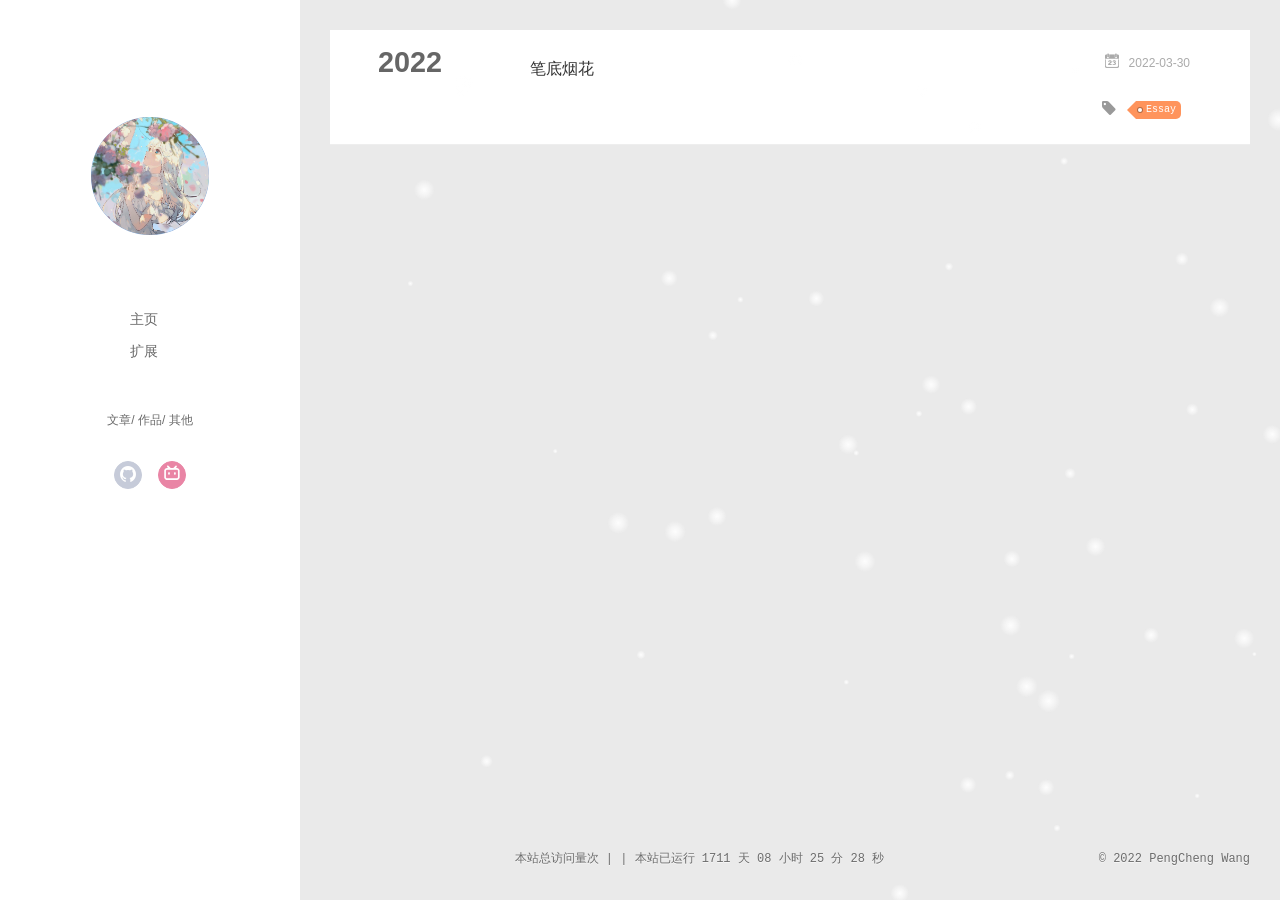
==== commit 161392fe: "Site updated: 2022-06-20 11:12:53" ====
--- a/archives/index.html
+++ b/archives/index.html
@@ -1,6 +1,6 @@
-<!DOCTYPE html><html><head><meta charset="utf-8"><meta name="renderer" content="webkit"><meta http-equiv="X-UA-Compatible" content="IE=edge"><link rel="dns-prefetch" href="https://wangpengcheng0616.github.io"><title>Archives | 粟花落洛苡</title><meta name="viewport" content="width=device-width,initial-scale=1,maximum-scale=1"><meta property="og:type" content="website"><meta property="og:title" content="粟花落洛苡"><meta property="og:url" content="https://wangpengcheng0616.github.io/archives/index.html"><meta property="og:site_name" content="粟花落洛苡"><meta property="og:locale" content="en_US"><meta property="article:author" content="PengCheng Wang"><meta name="twitter:card" content="summary"><link rel="alternative" href="/atom.xml" title="粟花落洛苡" type="application/atom+xml"><link rel="icon" href="/img/avatar.jpeg"><link rel="stylesheet" type="text/css" href="/./main.0cf68a.css"><style type="text/css">#container.show{background:linear-gradient(200deg,#a0cfe4,#e8c37e)}</style><meta name="generator" content="Hexo 5.4.2"></head><body><div id="container" q-class="show:isCtnShow"><canvas id="anm-canvas" class="anm-canvas"></canvas><div class="left-col" q-class="show:isShow"><div class="overlay"></div><div class="intrude-less"><header id="header" class="inner"> <a href="/" class="profilepic"><img src="/img/avatar.jpeg" class="js-avatar"></a><hgroup><h1 class="header-author"><a href="/"></a></h1></hgroup><nav class="header-menu"><ul><li><a href="/">主页</a></li><li><a href="/">扩展</a></li></ul></nav><nav class="header-smart-menu"> <a q-on="click: openSlider(e, 'innerArchive')" href="javascript:void(0)">文章</a> <a q-on="click: openSlider(e, 'friends')" href="javascript:void(0)">作品</a> <a q-on="click: openSlider(e, 'aboutme')" href="javascript:void(0)">其他</a></nav><nav class="header-nav"><div class="social"><a class="github" target="_blank" href="https://github.com/wangpengcheng0616" title="github"><i class="icon-github"></i></a><a class="bilibili" target="_blank" href="https://space.bilibili.com/1847727936" title="bilibili"><i class="icon-bilibili"></i></a></div></nav></header></div></div><div class="mid-col" q-class="show:isShow,hide:isShow|isFalse"><nav id="mobile-nav"><div class="overlay js-overlay" style="background:#4d4d4d"></div><div class="btnctn js-mobile-btnctn"><div class="slider-trigger list" q-on="click: openSlider(e)"><i class="icon icon-sort"></i></div></div><div class="intrude-less"><header id="header" class="inner"><div class="profilepic"> <img src="/img/avatar.jpeg" class="js-avatar"></div><hgroup><h1 class="header-author js-header-author"></h1></hgroup><nav class="header-nav"><div class="social"><a class="github" target="_blank" href="https://github.com/wangpengcheng0616" title="github"><i class="icon-github"></i></a><a class="bilibili" target="_blank" href="https://space.bilibili.com/1847727936" title="bilibili"><i class="icon-bilibili"></i></a></div></nav><nav class="header-menu js-header-menu"><ul style="width:50%"><li style="width:50%"><a href="/">主页</a></li><li style="width:50%"><a href="/">扩展</a></li></ul></nav></header></div><div class="mobile-mask" style="display:none" q-show="isShow"></div></nav><div id="wrapper" class="body-wrap"><div class="menu-l"><div class="canvas-wrap"><canvas data-colors="#eaeaea" data-sectionheight="100" data-contentid="js-content" id="myCanvas1" class="anm-canvas"></canvas></div><div id="js-content" class="content-ll"><section class="archives-wrap"><div class="archive-year-wrap"> <a href="/archives/2022" class="archive-year">2022</a></div><div class="archives"><article class="archive-article archive-type-post"><div class="archive-article-inner"><header class="archive-article-header"><div class="article-meta"><a href="/2022/04/25/2/" class="archive-article-date"><time datetime="2022-04-25T09:41:00.000Z" itemprop="datePublished"><i class="icon-calendar icon"></i> 2022-04-25</time></a></div><h1 itemprop="name"> <a class="archive-article-title" href="/2022/04/25/2/">笔底烟花</a></h1><div class="article-info info-on-right"><div class="article-tag tagcloud"><i class="icon-price-tags icon"></i><ul class="article-tag-list"><li class="article-tag-list-item"> <a href="javascript:void(0)" class="js-tag article-tag-list-link color4">MarkDown</a></li></ul></div></div><div class="clearfix"></div></header></div></article><article class="archive-article archive-type-post"><div class="archive-article-inner"><header class="archive-article-header"><div class="article-meta"><a href="/2022/03/30/1/" class="archive-article-date"><time datetime="2022-03-30T11:09:37.338Z" itemprop="datePublished"><i class="icon-calendar icon"></i> 2022-03-30</time></a></div><h1 itemprop="name"> <a class="archive-article-title" href="/2022/03/30/1/">雪霁逢椿</a></h1><div class="article-info info-on-right"><div class="article-tag tagcloud"><i class="icon-price-tags icon"></i><ul class="article-tag-list"><li class="article-tag-list-item"> <a href="javascript:void(0)" class="js-tag article-tag-list-link color1">Essay</a></li></ul></div></div><div class="clearfix"></div></header></div></article></div></section></div></div></div><footer id="footer"><div class="outer"><div id="footer-info"><div class="footer-right"> &copy; 2022 PengCheng Wang</div></div></div> <span id="busuanzi_container_site_pv">本站总访问量<span id="busuanzi_value_site_pv"></span>次</span> <span class="post-meta-divider">|</span> <span id="busuanzi_container_site_uv" style="display:none">本站访客数<span id="busuanzi_value_site_uv"></span>人</span><script async src="//busuanzi.ibruce.info/busuanzi/2.3/busuanzi.pure.mini.js"></script> <span class="post-meta-divider">|</span> <span id="timeDate">载入天数...</span><span id="times">载入时分秒...</span><script>var now=new Date;function createtime(){var n=new Date("3/30/2022 22:22:22");now.setTime(now.getTime()+250),days=(now-n)/1e3/60/60/24,dnum=Math.floor(days),hours=(now-n)/1e3/60/60-24*dnum,hnum=Math.floor(hours),1==String(hnum).length&&(hnum="0"+hnum),minutes=(now-n)/1e3/60-1440*dnum-60*hnum,mnum=Math.floor(minutes),1==String(mnum).length&&(mnum="0"+mnum),seconds=(now-n)/1e3-86400*dnum-3600*hnum-60*mnum,snum=Math.round(seconds),1==String(snum).length&&(snum="0"+snum),document.getElementById("timeDate").innerHTML="本站已运行 "+dnum+" 天 ",document.getElementById("times").innerHTML=hnum+" 小时 "+mnum+" 分 "+snum+" 秒"}setInterval("createtime()",250)</script></footer></div><script>var yiliaConfig={mathjax:!1,isHome:!1,isPost:!1,isArchive:!0,isTag:!1,isCategory:!1,open_in_new:!1,toc_hide_index:!0,root:"/",innerArchive:!0,showTags:!1}</script><script>!function(r){function e(t){if(i[t])return i[t].exports;var n=i[t]={exports:{},id:t,loaded:!1};return r[t].call(n.exports,n,n.exports,e),n.loaded=!0,n.exports}var i={};e.m=r,e.c=i,e.p="./",e(0)}([function(t,n,r){r(195),t.exports=r(191)},function(t,n,r){var d=r(3),y=r(52),g=r(27),b=r(28),m=r(53),x="prototype",w=function(t,n,r){var e,i,o,u,c=t&w.F,f=t&w.G,a=t&w.S,s=t&w.P,l=t&w.B,h=f?d:a?d[n]||(d[n]={}):(d[n]||{})[x],p=f?y:y[n]||(y[n]={}),v=p[x]||(p[x]={});for(e in f&&(r=n),r)o=((i=!c&&h&&void 0!==h[e])?h:r)[e],u=l&&i?m(o,d):s&&"function"==typeof o?m(Function.call,o):o,h&&b(h,e,o,t&w.U),p[e]!=o&&g(p,e,u),s&&v[e]!=o&&(v[e]=o)};d.core=y,w.F=1,w.G=2,w.S=4,w.P=8,w.B=16,w.W=32,w.U=64,w.R=128,t.exports=w},function(t,n,r){var e=r(6);t.exports=function(t){if(!e(t))throw TypeError(t+" is not an object!");return t}},function(t,n){var r=t.exports="undefined"!=typeof window&&window.Math==Math?window:"undefined"!=typeof self&&self.Math==Math?self:Function("return this")();"number"==typeof __g&&(__g=r)},function(t,n){t.exports=function(t){try{return!!t()}catch(t){return!0}}},function(t,n){var r=t.exports="undefined"!=typeof window&&window.Math==Math?window:"undefined"!=typeof self&&self.Math==Math?self:Function("return this")();"number"==typeof __g&&(__g=r)},function(t,n){t.exports=function(t){return"object"==typeof t?null!==t:"function"==typeof t}},function(t,n,r){var e=r(126)("wks"),i=r(76),o=r(3).Symbol,u="function"==typeof o;(t.exports=function(t){return e[t]||(e[t]=u&&o[t]||(u?o:i)("Symbol."+t))}).store=e},function(t,n){var r={}.hasOwnProperty;t.exports=function(t,n){return r.call(t,n)}},function(t,n,r){var e=r(94),i=r(33);t.exports=function(t){return e(i(t))}},function(t,n,r){t.exports=!r(4)(function(){return 7!=Object.defineProperty({},"a",{get:function(){return 7}}).a})},function(t,n,r){var e=r(2),i=r(167),o=r(50),u=Object.defineProperty;n.f=r(10)?Object.defineProperty:function(t,n,r){if(e(t),n=o(n,!0),e(r),i)try{return u(t,n,r)}catch(t){}if("get"in r||"set"in r)throw TypeError("Accessors not supported!");return"value"in r&&(t[n]=r.value),t}},function(t,n,r){t.exports=!r(18)(function(){return 7!=Object.defineProperty({},"a",{get:function(){return 7}}).a})},function(t,n,r){var e=r(14),i=r(22);t.exports=r(12)?function(t,n,r){return e.f(t,n,i(1,r))}:function(t,n,r){return t[n]=r,t}},function(t,n,r){var e=r(20),i=r(58),o=r(42),u=Object.defineProperty;n.f=r(12)?Object.defineProperty:function(t,n,r){if(e(t),n=o(n,!0),e(r),i)try{return u(t,n,r)}catch(t){}if("get"in r||"set"in r)throw TypeError("Accessors not supported!");return"value"in r&&(t[n]=r.value),t}},function(t,n,r){var e=r(40)("wks"),i=r(23),o=r(5).Symbol,u="function"==typeof o;(t.exports=function(t){return e[t]||(e[t]=u&&o[t]||(u?o:i)("Symbol."+t))}).store=e},function(t,n,r){var e=r(67),i=Math.min;t.exports=function(t){return 0<t?i(e(t),9007199254740991):0}},function(t,n,r){var e=r(46);t.exports=function(t){return Object(e(t))}},function(t,n){t.exports=function(t){try{return!!t()}catch(t){return!0}}},function(t,n,r){var e=r(63),i=r(34);t.exports=Object.keys||function(t){return e(t,i)}},function(t,n,r){var e=r(21);t.exports=function(t){if(!e(t))throw TypeError(t+" is not an object!");return t}},function(t,n){t.exports=function(t){return"object"==typeof t?null!==t:"function"==typeof t}},function(t,n){t.exports=function(t,n){return{enumerable:!(1&t),configurable:!(2&t),writable:!(4&t),value:n}}},function(t,n){var r=0,e=Math.random();t.exports=function(t){return"Symbol(".concat(void 0===t?"":t,")_",(++r+e).toString(36))}},function(t,n){var r={}.hasOwnProperty;t.exports=function(t,n){return r.call(t,n)}},function(t,n){var r=t.exports={version:"2.4.0"};"number"==typeof __e&&(__e=r)},function(t,n){t.exports=function(t){if("function"!=typeof t)throw TypeError(t+" is not a function!");return t}},function(t,n,r){var e=r(11),i=r(66);t.exports=r(10)?function(t,n,r){return e.f(t,n,i(1,r))}:function(t,n,r){return t[n]=r,t}},function(t,n,r){var o=r(3),u=r(27),c=r(24),f=r(76)("src"),e="toString",i=Function[e],a=(""+i).split(e);r(52).inspectSource=function(t){return i.call(t)},(t.exports=function(t,n,r,e){var i="function"==typeof r;i&&(c(r,"name")||u(r,"name",n)),t[n]!==r&&(i&&(c(r,f)||u(r,f,t[n]?""+t[n]:a.join(String(n)))),t===o?t[n]=r:e?t[n]?t[n]=r:u(t,n,r):(delete t[n],u(t,n,r)))})(Function.prototype,e,function(){return"function"==typeof this&&this[f]||i.call(this)})},function(t,n,r){var e=r(1),i=r(4),u=r(46),o=function(t,n,r,e){var i=String(u(t)),o="<"+n;return""!==r&&(o+=" "+r+'="'+String(e).replace(/"/g,"&quot;")+'"'),o+">"+i+"</"+n+">"};t.exports=function(n,t){var r={};r[n]=t(o),e(e.P+e.F*i(function(){var t=""[n]('"');return t!==t.toLowerCase()||3<t.split('"').length}),"String",r)}},function(t,n,r){var e=r(115),i=r(46);t.exports=function(t){return e(i(t))}},function(t,n,r){var e=r(116),i=r(66),o=r(30),u=r(50),c=r(24),f=r(167),a=Object.getOwnPropertyDescriptor;n.f=r(10)?a:function(t,n){if(t=o(t),n=u(n,!0),f)try{return a(t,n)}catch(t){}if(c(t,n))return i(!e.f.call(t,n),t[n])}},function(t,n,r){var e=r(24),i=r(17),o=r(145)("IE_PROTO"),u=Object.prototype;t.exports=Object.getPrototypeOf||function(t){return t=i(t),e(t,o)?t[o]:"function"==typeof t.constructor&&t instanceof t.constructor?t.constructor.prototype:t instanceof Object?u:null}},function(t,n){t.exports=function(t){if(null==t)throw TypeError("Can't call method on  "+t);return t}},function(t,n){t.exports="constructor,hasOwnProperty,isPrototypeOf,propertyIsEnumerable,toLocaleString,toString,valueOf".split(",")},function(t,n){t.exports={}},function(t,n){t.exports=!0},function(t,n){n.f={}.propertyIsEnumerable},function(t,n,r){var e=r(14).f,i=r(8),o=r(15)("toStringTag");t.exports=function(t,n,r){t&&!i(t=r?t:t.prototype,o)&&e(t,o,{configurable:!0,value:n})}},function(t,n,r){var e=r(40)("keys"),i=r(23);t.exports=function(t){return e[t]||(e[t]=i(t))}},function(t,n,r){var e=r(5),i="__core-js_shared__",o=e[i]||(e[i]={});t.exports=function(t){return o[t]||(o[t]={})}},function(t,n){var r=Math.ceil,e=Math.floor;t.exports=function(t){return isNaN(t=+t)?0:(0<t?e:r)(t)}},function(t,n,r){var i=r(21);t.exports=function(t,n){if(!i(t))return t;var r,e;if(n&&"function"==typeof(r=t.toString)&&!i(e=r.call(t)))return e;if("function"==typeof(r=t.valueOf)&&!i(e=r.call(t)))return e;if(!n&&"function"==typeof(r=t.toString)&&!i(e=r.call(t)))return e;throw TypeError("Can't convert object to primitive value")}},function(t,n,r){var e=r(5),i=r(25),o=r(36),u=r(44),c=r(14).f;t.exports=function(t){var n=i.Symbol||(i.Symbol=o?{}:e.Symbol||{});"_"==t.charAt(0)||t in n||c(n,t,{value:u.f(t)})}},function(t,n,r){n.f=r(15)},function(t,n){var r={}.toString;t.exports=function(t){return r.call(t).slice(8,-1)}},function(t,n){t.exports=function(t){if(null==t)throw TypeError("Can't call method on  "+t);return t}},function(t,n,r){var e=r(4);t.exports=function(t,n){return!!t&&e(function(){n?t.call(null,function(){},1):t.call(null)})}},function(t,n,r){var m=r(53),x=r(115),w=r(17),S=r(16),e=r(203);t.exports=function(l,t){var h=1==l,p=2==l,v=3==l,d=4==l,y=6==l,g=5==l||y,b=t||e;return function(t,n,r){for(var e,i,o=w(t),u=x(o),c=m(n,r,3),f=S(u.length),a=0,s=h?b(t,f):p?b(t,0):void 0;a<f;a++)if((g||a in u)&&(i=c(e=u[a],a,o),l))if(h)s[a]=i;else if(i)switch(l){case 3:return!0;case 5:return e;case 6:return a;case 2:s.push(e)}else if(d)return!1;return y?-1:v||d?d:s}}},function(t,n,r){var i=r(1),o=r(52),u=r(4);t.exports=function(t,n){var r=(o.Object||{})[t]||Object[t],e={};e[t]=n(r),i(i.S+i.F*u(function(){r(1)}),"Object",e)}},function(t,n,r){var i=r(6);t.exports=function(t,n){if(!i(t))return t;var r,e;if(n&&"function"==typeof(r=t.toString)&&!i(e=r.call(t)))return e;if("function"==typeof(r=t.valueOf)&&!i(e=r.call(t)))return e;if(!n&&"function"==typeof(r=t.toString)&&!i(e=r.call(t)))return e;throw TypeError("Can't convert object to primitive value")}},function(t,n,r){var d=r(5),y=r(25),g=r(91),b=r(13),m="prototype",x=function(t,n,r){var e,i,o,u=t&x.F,c=t&x.G,f=t&x.S,a=t&x.P,s=t&x.B,l=t&x.W,h=c?y:y[n]||(y[n]={}),p=h[m],v=c?d:f?d[n]:(d[n]||{})[m];for(e in c&&(r=n),r)(i=!u&&v&&void 0!==v[e])&&e in h||(o=i?v[e]:r[e],h[e]=c&&"function"!=typeof v[e]?r[e]:s&&i?g(o,d):l&&v[e]==o?function(e){var t=function(t,n,r){if(this instanceof e){switch(arguments.length){case 0:return new e;case 1:return new e(t);case 2:return new e(t,n)}return new e(t,n,r)}return e.apply(this,arguments)};return t[m]=e[m],t}(o):a&&"function"==typeof o?g(Function.call,o):o,a&&((h.virtual||(h.virtual={}))[e]=o,t&x.R&&p&&!p[e]&&b(p,e,o)))};x.F=1,x.G=2,x.S=4,x.P=8,x.B=16,x.W=32,x.U=64,x.R=128,t.exports=x},function(t,n){var r=t.exports={version:"2.4.0"};"number"==typeof __e&&(__e=r)},function(t,n,r){var o=r(26);t.exports=function(e,i,t){if(o(e),void 0===i)return e;switch(t){case 1:return function(t){return e.call(i,t)};case 2:return function(t,n){return e.call(i,t,n)};case 3:return function(t,n,r){return e.call(i,t,n,r)}}return function(){return e.apply(i,arguments)}}},function(t,n,r){var o=r(183),e=r(1),i=r(126)("metadata"),u=i.store||(i.store=new(r(186))),c=function(t,n,r){var e=u.get(t);if(!e){if(!r)return;u.set(t,e=new o)}var i=e.get(n);if(!i){if(!r)return;e.set(n,i=new o)}return i};t.exports={store:u,map:c,has:function(t,n,r){var e=c(n,r,!1);return void 0!==e&&e.has(t)},get:function(t,n,r){var e=c(n,r,!1);return void 0===e?void 0:e.get(t)},set:function(t,n,r,e){c(r,e,!0).set(t,n)},keys:function(t,n){var r=c(t,n,!1),e=[];return r&&r.forEach(function(t,n){e.push(n)}),e},key:function(t){return void 0===t||"symbol"==typeof t?t:String(t)},exp:function(t){e(e.S,"Reflect",t)}}},function(t,n,r){"use strict";if(r(10)){var b=r(69),m=r(3),x=r(4),w=r(1),S=r(127),e=r(152),h=r(53),_=r(68),i=r(66),O=r(27),o=r(73),u=r(67),E=r(16),c=r(75),f=r(50),a=r(24),s=r(180),P=r(114),j=r(6),p=r(17),v=r(137),F=r(70),M=r(32),A=r(71).f,d=r(154),l=r(76),y=r(7),g=r(48),N=r(117),T=r(146),I=r(155),k=r(80),L=r(123),R=r(74),C=r(130),D=r(160),U=r(11),W=r(31),G=U.f,B=W.f,V=m.RangeError,z=m.TypeError,q=m.Uint8Array,K="ArrayBuffer",J="Shared"+K,Y="BYTES_PER_ELEMENT",H="prototype",$=Array[H],X=e.ArrayBuffer,Q=e.DataView,Z=g(0),tt=g(2),nt=g(3),rt=g(4),et=g(5),it=g(6),ot=N(!0),ut=N(!1),ct=I.values,ft=I.keys,at=I.entries,st=$.lastIndexOf,lt=$.reduce,ht=$.reduceRight,pt=$.join,vt=$.sort,dt=$.slice,yt=$.toString,gt=$.toLocaleString,bt=y("iterator"),mt=y("toStringTag"),xt=l("typed_constructor"),wt=l("def_constructor"),St=S.CONSTR,_t=S.TYPED,Ot=S.VIEW,Et="Wrong length!",Pt=g(1,function(t,n){return Tt(T(t,t[wt]),n)}),jt=x(function(){return 1===new q(new Uint16Array([1]).buffer)[0]}),Ft=!!q&&!!q[H].set&&x(function(){new q(1).set({})}),Mt=function(t,n){if(void 0===t)throw z(Et);var r=+t,e=E(t);if(n&&!s(r,e))throw V(Et);return e},At=function(t,n){var r=u(t);if(r<0||r%n)throw V("Wrong offset!");return r},Nt=function(t){if(j(t)&&_t in t)return t;throw z(t+" is not a typed array!")},Tt=function(t,n){if(!(j(t)&&xt in t))throw z("It is not a typed array constructor!");return new t(n)},It=function(t,n){return kt(T(t,t[wt]),n)},kt=function(t,n){for(var r=0,e=n.length,i=Tt(t,e);r<e;)i[r]=n[r++];return i},Lt=function(t,n,r){G(t,n,{get:function(){return this._d[r]}})},Rt=function(t){var n,r,e,i,o,u,c=p(t),f=arguments.length,a=1<f?arguments[1]:void 0,s=void 0!==a,l=d(c);if(null!=l&&!v(l)){for(u=l.call(c),e=[],n=0;!(o=u.next()).done;n++)e.push(o.value);c=e}for(s&&2<f&&(a=h(a,arguments[2],2)),n=0,r=E(c.length),i=Tt(this,r);n<r;n++)i[n]=s?a(c[n],n):c[n];return i},Ct=function(){for(var t=0,n=arguments.length,r=Tt(this,n);t<n;)r[t]=arguments[t++];return r},Dt=!!q&&x(function(){gt.call(new q(1))}),Ut=function(){return gt.apply(Dt?dt.call(Nt(this)):Nt(this),arguments)},Wt={copyWithin:function(t,n){return D.call(Nt(this),t,n,2<arguments.length?arguments[2]:void 0)},every:function(t){return rt(Nt(this),t,1<arguments.length?arguments[1]:void 0)},fill:function(t){return C.apply(Nt(this),arguments)},filter:function(t){return It(this,tt(Nt(this),t,1<arguments.length?arguments[1]:void 0))},find:function(t){return et(Nt(this),t,1<arguments.length?arguments[1]:void 0)},findIndex:function(t){return it(Nt(this),t,1<arguments.length?arguments[1]:void 0)},forEach:function(t){Z(Nt(this),t,1<arguments.length?arguments[1]:void 0)},indexOf:function(t){return ut(Nt(this),t,1<arguments.length?arguments[1]:void 0)},includes:function(t){return ot(Nt(this),t,1<arguments.length?arguments[1]:void 0)},join:function(t){return pt.apply(Nt(this),arguments)},lastIndexOf:function(t){return st.apply(Nt(this),arguments)},map:function(t){return Pt(Nt(this),t,1<arguments.length?arguments[1]:void 0)},reduce:function(t){return lt.apply(Nt(this),arguments)},reduceRight:function(t){return ht.apply(Nt(this),arguments)},reverse:function(){for(var t,n=this,r=Nt(n).length,e=Math.floor(r/2),i=0;i<e;)t=n[i],n[i++]=n[--r],n[r]=t;return n},some:function(t){return nt(Nt(this),t,1<arguments.length?arguments[1]:void 0)},sort:function(t){return vt.call(Nt(this),t)},subarray:function(t,n){var r=Nt(this),e=r.length,i=c(t,e);return new(T(r,r[wt]))(r.buffer,r.byteOffset+i*r.BYTES_PER_ELEMENT,E((void 0===n?e:c(n,e))-i))}},Gt=function(t,n){return It(this,dt.call(Nt(this),t,n))},Bt=function(t){Nt(this);var n=At(arguments[1],1),r=this.length,e=p(t),i=E(e.length),o=0;if(r<i+n)throw V(Et);for(;o<i;)this[n+o]=e[o++]},Vt={entries:function(){return at.call(Nt(this))},keys:function(){return ft.call(Nt(this))},values:function(){return ct.call(Nt(this))}},zt=function(t,n){return j(t)&&t[_t]&&"symbol"!=typeof n&&n in t&&String(+n)==String(n)},qt=function(t,n){return zt(t,n=f(n,!0))?i(2,t[n]):B(t,n)},Kt=function(t,n,r){return!(zt(t,n=f(n,!0))&&j(r)&&a(r,"value"))||a(r,"get")||a(r,"set")||r.configurable||a(r,"writable")&&!r.writable||a(r,"enumerable")&&!r.enumerable?G(t,n,r):(t[n]=r.value,t)};St||(W.f=qt,U.f=Kt),w(w.S+w.F*!St,"Object",{getOwnPropertyDescriptor:qt,defineProperty:Kt}),x(function(){yt.call({})})&&(yt=gt=function(){return pt.call(this)});var Jt=o({},Wt);o(Jt,Vt),O(Jt,bt,Vt.values),o(Jt,{slice:Gt,set:Bt,constructor:function(){},toString:yt,toLocaleString:Ut}),Lt(Jt,"buffer","b"),Lt(Jt,"byteOffset","o"),Lt(Jt,"byteLength","l"),Lt(Jt,"length","e"),G(Jt,mt,{get:function(){return this[_t]}}),t.exports=function(t,l,n,o){var h=t+((o=!!o)?"Clamped":"")+"Array",u="Uint8Array"!=h,r="get"+t,c="set"+t,p=m[h],f=p||{},e=p&&M(p),i=!p||!S.ABV,a={},s=p&&p[H],v=function(t,i){G(t,i,{get:function(){return t=i,(n=this._d).v[r](t*l+n.o,jt);var t,n},set:function(t){return n=i,r=t,e=this._d,o&&(r=(r=Math.round(r))<0?0:255<r?255:255&r),void e.v[c](n*l+e.o,r,jt);var n,r,e},enumerable:!0})};i?(p=n(function(t,n,r,e){_(t,p,h,"_d");var i,o,u,c,f=0,a=0;if(j(n)){if(!(n instanceof X||(c=P(n))==K||c==J))return _t in n?kt(p,n):Rt.call(p,n);i=n,a=At(r,l);var s=n.byteLength;if(void 0===e){if(s%l)throw V(Et);if((o=s-a)<0)throw V(Et)}else if((o=E(e)*l)+a>s)throw V(Et);u=o/l}else u=Mt(n,!0),i=new X(o=u*l);for(O(t,"_d",{b:i,o:a,l:o,e:u,v:new Q(i)});f<u;)v(t,f++)}),s=p[H]=F(Jt),O(s,"constructor",p)):L(function(t){new p(null),new p(t)},!0)||(p=n(function(t,n,r,e){var i;return _(t,p,h),j(n)?n instanceof X||(i=P(n))==K||i==J?void 0!==e?new f(n,At(r,l),e):void 0!==r?new f(n,At(r,l)):new f(n):_t in n?kt(p,n):Rt.call(p,n):new f(Mt(n,u))}),Z(e!==Function.prototype?A(f).concat(A(e)):A(f),function(t){t in p||O(p,t,f[t])}),p[H]=s,b||(s.constructor=p));var d=s[bt],y=!!d&&("values"==d.name||null==d.name),g=Vt.values;O(p,xt,!0),O(s,_t,h),O(s,Ot,!0),O(s,wt,p),(o?new p(1)[mt]==h:mt in s)||G(s,mt,{get:function(){return h}}),a[h]=p,w(w.G+w.W+w.F*(p!=f),a),w(w.S,h,{BYTES_PER_ELEMENT:l,from:Rt,of:Ct}),Y in s||O(s,Y,l),w(w.P,h,Wt),R(h),w(w.P+w.F*Ft,h,{set:Bt}),w(w.P+w.F*!y,h,Vt),w(w.P+w.F*(s.toString!=yt),h,{toString:yt}),w(w.P+w.F*x(function(){new p(1).slice()}),h,{slice:Gt}),w(w.P+w.F*(x(function(){return[1,2].toLocaleString()!=new p([1,2]).toLocaleString()})||!x(function(){s.toLocaleString.call([1,2])})),h,{toLocaleString:Ut}),k[h]=y?d:g,b||y||O(s,bt,g)}}else t.exports=function(){}},function(t,n){var r={}.toString;t.exports=function(t){return r.call(t).slice(8,-1)}},function(t,n,r){var e=r(21),i=r(5).document,o=e(i)&&e(i.createElement);t.exports=function(t){return o?i.createElement(t):{}}},function(t,n,r){t.exports=!r(12)&&!r(18)(function(){return 7!=Object.defineProperty(r(57)("div"),"a",{get:function(){return 7}}).a})},function(t,n,r){"use strict";var m=r(36),x=r(51),w=r(64),S=r(13),_=r(8),O=r(35),E=r(96),P=r(38),j=r(103),F=r(15)("iterator"),M=!([].keys&&"next"in[].keys()),A="values",N=function(){return this};t.exports=function(t,n,r,e,i,o,u){E(r,n,e);var c,f,a,s=function(t){if(!M&&t in v)return v[t];switch(t){case"keys":case A:return function(){return new r(this,t)}}return function(){return new r(this,t)}},l=n+" Iterator",h=i==A,p=!1,v=t.prototype,d=v[F]||v["@@iterator"]||i&&v[i],y=d||s(i),g=i?h?s("entries"):y:void 0,b="Array"==n&&v.entries||d;if(b&&(a=j(b.call(new t)))!==Object.prototype&&(P(a,l,!0),m||_(a,F)||S(a,F,N)),h&&d&&d.name!==A&&(p=!0,y=function(){return d.call(this)}),m&&!u||!M&&!p&&v[F]||S(v,F,y),O[n]=y,O[l]=N,i)if(c={values:h?y:s(A),keys:o?y:s("keys"),entries:g},u)for(f in c)f in v||w(v,f,c[f]);else x(x.P+x.F*(M||p),n,c);return c}},function(t,n,e){var i=e(20),o=e(100),u=e(34),c=e(39)("IE_PROTO"),f=function(){},a="prototype",s=function(){var t,n=e(57)("iframe"),r=u.length;for(n.style.display="none",e(93).appendChild(n),n.src="javascript:",(t=n.contentWindow.document).open(),t.write("<script>document.F=Object<\/script>"),t.close(),s=t.F;r--;)delete s[a][u[r]];return s()};t.exports=Object.create||function(t,n){var r;return null!==t?(f[a]=i(t),r=new f,f[a]=null,r[c]=t):r=s(),void 0===n?r:o(r,n)}},function(t,n,r){var e=r(63),i=r(34).concat("length","prototype");n.f=Object.getOwnPropertyNames||function(t){return e(t,i)}},function(t,n){n.f=Object.getOwnPropertySymbols},function(t,n,r){var u=r(8),c=r(9),f=r(90)(!1),a=r(39)("IE_PROTO");t.exports=function(t,n){var r,e=c(t),i=0,o=[];for(r in e)r!=a&&u(e,r)&&o.push(r);for(;n.length>i;)u(e,r=n[i++])&&(~f(o,r)||o.push(r));return o}},function(t,n,r){t.exports=r(13)},function(t,n,r){var e=r(76)("meta"),i=r(6),o=r(24),u=r(11).f,c=0,f=Object.isExtensible||function(){return!0},a=!r(4)(function(){return f(Object.preventExtensions({}))}),s=function(t){u(t,e,{value:{i:"O"+ ++c,w:{}}})},l=t.exports={KEY:e,NEED:!1,fastKey:function(t,n){if(!i(t))return"symbol"==typeof t?t:("string"==typeof t?"S":"P")+t;if(!o(t,e)){if(!f(t))return"F";if(!n)return"E";s(t)}return t[e].i},getWeak:function(t,n){if(!o(t,e)){if(!f(t))return!0;if(!n)return!1;s(t)}return t[e].w},onFreeze:function(t){return a&&l.NEED&&f(t)&&!o(t,e)&&s(t),t}}},function(t,n){t.exports=function(t,n){return{enumerable:!(1&t),configurable:!(2&t),writable:!(4&t),value:n}}},function(t,n){var r=Math.ceil,e=Math.floor;t.exports=function(t){return isNaN(t=+t)?0:(0<t?e:r)(t)}},function(t,n){t.exports=function(t,n,r,e){if(!(t instanceof n)||void 0!==e&&e in t)throw TypeError(r+": incorrect invocation!");return t}},function(t,n){t.exports=!1},function(t,n,e){var i=e(2),o=e(173),u=e(133),c=e(145)("IE_PROTO"),f=function(){},a="prototype",s=function(){var t,n=e(132)("iframe"),r=u.length;for(n.style.display="none",e(135).appendChild(n),n.src="javascript:",(t=n.contentWindow.document).open(),t.write("<script>document.F=Object<\/script>"),t.close(),s=t.F;r--;)delete s[a][u[r]];return s()};t.exports=Object.create||function(t,n){var r;return null!==t?(f[a]=i(t),r=new f,f[a]=null,r[c]=t):r=s(),void 0===n?r:o(r,n)}},function(t,n,r){var e=r(175),i=r(133).concat("length","prototype");n.f=Object.getOwnPropertyNames||function(t){return e(t,i)}},function(t,n,r){var e=r(175),i=r(133);t.exports=Object.keys||function(t){return e(t,i)}},function(t,n,r){var i=r(28);t.exports=function(t,n,r){for(var e in n)i(t,e,n[e],r);return t}},function(t,n,r){"use strict";var e=r(3),i=r(11),o=r(10),u=r(7)("species");t.exports=function(t){var n=e[t];o&&n&&!n[u]&&i.f(n,u,{configurable:!0,get:function(){return this}})}},function(t,n,r){var e=r(67),i=Math.max,o=Math.min;t.exports=function(t,n){return(t=e(t))<0?i(t+n,0):o(t,n)}},function(t,n){var r=0,e=Math.random();t.exports=function(t){return"Symbol(".concat(void 0===t?"":t,")_",(++r+e).toString(36))}},function(t,n,r){var e=r(33);t.exports=function(t){return Object(e(t))}},function(t,n,r){var e=r(7)("unscopables"),i=Array.prototype;null==i[e]&&r(27)(i,e,{}),t.exports=function(t){i[e][t]=!0}},function(t,n,r){var h=r(53),p=r(169),v=r(137),d=r(2),y=r(16),g=r(154),b={},m={};(n=t.exports=function(t,n,r,e,i){var o,u,c,f,a=i?function(){return t}:g(t),s=h(r,e,n?2:1),l=0;if("function"!=typeof a)throw TypeError(t+" is not iterable!");if(v(a)){for(o=y(t.length);l<o;l++)if((f=n?s(d(u=t[l])[0],u[1]):s(t[l]))===b||f===m)return f}else for(c=a.call(t);!(u=c.next()).done;)if((f=p(c,s,u.value,n))===b||f===m)return f}).BREAK=b,n.RETURN=m},function(t,n){t.exports={}},function(t,n,r){var e=r(11).f,i=r(24),o=r(7)("toStringTag");t.exports=function(t,n,r){t&&!i(t=r?t:t.prototype,o)&&e(t,o,{configurable:!0,value:n})}},function(t,n,r){var u=r(1),e=r(46),c=r(4),f=r(150),i="["+f+"]",o=RegExp("^"+i+i+"*"),a=RegExp(i+i+"*$"),s=function(t,n,r){var e={},i=c(function(){return!!f[t]()||"​+<!DOCTYPE html><html><head><meta charset="utf-8"><meta name="renderer" content="webkit"><meta http-equiv="X-UA-Compatible" content="IE=edge"><link rel="dns-prefetch" href="https://wangpengcheng0616.github.io"><title>Archives | 粟花落洛苡</title><meta name="viewport" content="width=device-width,initial-scale=1,maximum-scale=1"><meta property="og:type" content="website"><meta property="og:title" content="粟花落洛苡"><meta property="og:url" content="https://wangpengcheng0616.github.io/archives/index.html"><meta property="og:site_name" content="粟花落洛苡"><meta property="og:locale" content="en_US"><meta property="article:author" content="PengCheng Wang"><meta name="twitter:card" content="summary"><link rel="alternative" href="/atom.xml" title="粟花落洛苡" type="application/atom+xml"><link rel="icon" href="/img/avatar.jpeg"><link rel="stylesheet" type="text/css" href="/./main.0cf68a.css"><style type="text/css">#container.show{background:linear-gradient(200deg,#a0cfe4,#e8c37e)}</style><meta name="generator" content="Hexo 5.4.2"></head><body><div id="container" q-class="show:isCtnShow"><canvas id="anm-canvas" class="anm-canvas"></canvas><div class="left-col" q-class="show:isShow"><div class="overlay"></div><div class="intrude-less"><header id="header" class="inner"> <a href="/" class="profilepic"><img src="/img/avatar.jpeg" class="js-avatar"></a><hgroup><h1 class="header-author"><a href="/"></a></h1></hgroup><nav class="header-menu"><ul><li><a href="/">主页</a></li><li><a href="/">扩展</a></li></ul></nav><nav class="header-smart-menu"> <a q-on="click: openSlider(e, 'innerArchive')" href="javascript:void(0)">文章</a> <a q-on="click: openSlider(e, 'friends')" href="javascript:void(0)">作品</a> <a q-on="click: openSlider(e, 'aboutme')" href="javascript:void(0)">其他</a></nav><nav class="header-nav"><div class="social"><a class="github" target="_blank" href="https://github.com/wangpengcheng0616" title="github"><i class="icon-github"></i></a><a class="bilibili" target="_blank" href="https://space.bilibili.com/1847727936" title="bilibili"><i class="icon-bilibili"></i></a></div></nav></header></div></div><div class="mid-col" q-class="show:isShow,hide:isShow|isFalse"><nav id="mobile-nav"><div class="overlay js-overlay" style="background:#4d4d4d"></div><div class="btnctn js-mobile-btnctn"><div class="slider-trigger list" q-on="click: openSlider(e)"><i class="icon icon-sort"></i></div></div><div class="intrude-less"><header id="header" class="inner"><div class="profilepic"> <img src="/img/avatar.jpeg" class="js-avatar"></div><hgroup><h1 class="header-author js-header-author"></h1></hgroup><nav class="header-nav"><div class="social"><a class="github" target="_blank" href="https://github.com/wangpengcheng0616" title="github"><i class="icon-github"></i></a><a class="bilibili" target="_blank" href="https://space.bilibili.com/1847727936" title="bilibili"><i class="icon-bilibili"></i></a></div></nav><nav class="header-menu js-header-menu"><ul style="width:50%"><li style="width:50%"><a href="/">主页</a></li><li style="width:50%"><a href="/">扩展</a></li></ul></nav></header></div><div class="mobile-mask" style="display:none" q-show="isShow"></div></nav><div id="wrapper" class="body-wrap"><div class="menu-l"><div class="canvas-wrap"><canvas data-colors="#eaeaea" data-sectionheight="100" data-contentid="js-content" id="myCanvas1" class="anm-canvas"></canvas></div><div id="js-content" class="content-ll"><section class="archives-wrap"><div class="archive-year-wrap"> <a href="/archives/2022" class="archive-year">2022</a></div><div class="archives"><article class="archive-article archive-type-post"><div class="archive-article-inner"><header class="archive-article-header"><div class="article-meta"><a href="/2022/03/30/1/" class="archive-article-date"><time datetime="2022-03-30T11:09:37.338Z" itemprop="datePublished"><i class="icon-calendar icon"></i> 2022-03-30</time></a></div><h1 itemprop="name"> <a class="archive-article-title" href="/2022/03/30/1/">笔底烟花</a></h1><div class="article-info info-on-right"><div class="article-tag tagcloud"><i class="icon-price-tags icon"></i><ul class="article-tag-list"><li class="article-tag-list-item"> <a href="javascript:void(0)" class="js-tag article-tag-list-link color1">Essay</a></li></ul></div></div><div class="clearfix"></div></header></div></article></div></section></div></div></div><footer id="footer"><div class="outer"><div id="footer-info"><div class="footer-right"> &copy; 2022 PengCheng Wang</div></div></div> <span id="busuanzi_container_site_pv">本站总访问量<span id="busuanzi_value_site_pv"></span>次</span> <span class="post-meta-divider">|</span> <span id="busuanzi_container_site_uv" style="display:none">本站访客数<span id="busuanzi_value_site_uv"></span>人</span><script async src="//busuanzi.ibruce.info/busuanzi/2.3/busuanzi.pure.mini.js"></script> <span class="post-meta-divider">|</span> <span id="timeDate">载入天数...</span><span id="times">载入时分秒...</span><script>var now=new Date;function createtime(){var n=new Date("3/30/2022 22:22:22");now.setTime(now.getTime()+250),days=(now-n)/1e3/60/60/24,dnum=Math.floor(days),hours=(now-n)/1e3/60/60-24*dnum,hnum=Math.floor(hours),1==String(hnum).length&&(hnum="0"+hnum),minutes=(now-n)/1e3/60-1440*dnum-60*hnum,mnum=Math.floor(minutes),1==String(mnum).length&&(mnum="0"+mnum),seconds=(now-n)/1e3-86400*dnum-3600*hnum-60*mnum,snum=Math.round(seconds),1==String(snum).length&&(snum="0"+snum),document.getElementById("timeDate").innerHTML="本站已运行 "+dnum+" 天 ",document.getElementById("times").innerHTML=hnum+" 小时 "+mnum+" 分 "+snum+" 秒"}setInterval("createtime()",250)</script></footer></div><script>var yiliaConfig={mathjax:!1,isHome:!1,isPost:!1,isArchive:!0,isTag:!1,isCategory:!1,open_in_new:!1,toc_hide_index:!0,root:"/",innerArchive:!0,showTags:!1}</script><script>!function(r){function e(t){if(i[t])return i[t].exports;var n=i[t]={exports:{},id:t,loaded:!1};return r[t].call(n.exports,n,n.exports,e),n.loaded=!0,n.exports}var i={};e.m=r,e.c=i,e.p="./",e(0)}([function(t,n,r){r(195),t.exports=r(191)},function(t,n,r){var d=r(3),y=r(52),g=r(27),b=r(28),m=r(53),x="prototype",w=function(t,n,r){var e,i,o,u,c=t&w.F,f=t&w.G,a=t&w.S,s=t&w.P,l=t&w.B,h=f?d:a?d[n]||(d[n]={}):(d[n]||{})[x],p=f?y:y[n]||(y[n]={}),v=p[x]||(p[x]={});for(e in f&&(r=n),r)o=((i=!c&&h&&void 0!==h[e])?h:r)[e],u=l&&i?m(o,d):s&&"function"==typeof o?m(Function.call,o):o,h&&b(h,e,o,t&w.U),p[e]!=o&&g(p,e,u),s&&v[e]!=o&&(v[e]=o)};d.core=y,w.F=1,w.G=2,w.S=4,w.P=8,w.B=16,w.W=32,w.U=64,w.R=128,t.exports=w},function(t,n,r){var e=r(6);t.exports=function(t){if(!e(t))throw TypeError(t+" is not an object!");return t}},function(t,n){var r=t.exports="undefined"!=typeof window&&window.Math==Math?window:"undefined"!=typeof self&&self.Math==Math?self:Function("return this")();"number"==typeof __g&&(__g=r)},function(t,n){t.exports=function(t){try{return!!t()}catch(t){return!0}}},function(t,n){var r=t.exports="undefined"!=typeof window&&window.Math==Math?window:"undefined"!=typeof self&&self.Math==Math?self:Function("return this")();"number"==typeof __g&&(__g=r)},function(t,n){t.exports=function(t){return"object"==typeof t?null!==t:"function"==typeof t}},function(t,n,r){var e=r(126)("wks"),i=r(76),o=r(3).Symbol,u="function"==typeof o;(t.exports=function(t){return e[t]||(e[t]=u&&o[t]||(u?o:i)("Symbol."+t))}).store=e},function(t,n){var r={}.hasOwnProperty;t.exports=function(t,n){return r.call(t,n)}},function(t,n,r){var e=r(94),i=r(33);t.exports=function(t){return e(i(t))}},function(t,n,r){t.exports=!r(4)(function(){return 7!=Object.defineProperty({},"a",{get:function(){return 7}}).a})},function(t,n,r){var e=r(2),i=r(167),o=r(50),u=Object.defineProperty;n.f=r(10)?Object.defineProperty:function(t,n,r){if(e(t),n=o(n,!0),e(r),i)try{return u(t,n,r)}catch(t){}if("get"in r||"set"in r)throw TypeError("Accessors not supported!");return"value"in r&&(t[n]=r.value),t}},function(t,n,r){t.exports=!r(18)(function(){return 7!=Object.defineProperty({},"a",{get:function(){return 7}}).a})},function(t,n,r){var e=r(14),i=r(22);t.exports=r(12)?function(t,n,r){return e.f(t,n,i(1,r))}:function(t,n,r){return t[n]=r,t}},function(t,n,r){var e=r(20),i=r(58),o=r(42),u=Object.defineProperty;n.f=r(12)?Object.defineProperty:function(t,n,r){if(e(t),n=o(n,!0),e(r),i)try{return u(t,n,r)}catch(t){}if("get"in r||"set"in r)throw TypeError("Accessors not supported!");return"value"in r&&(t[n]=r.value),t}},function(t,n,r){var e=r(40)("wks"),i=r(23),o=r(5).Symbol,u="function"==typeof o;(t.exports=function(t){return e[t]||(e[t]=u&&o[t]||(u?o:i)("Symbol."+t))}).store=e},function(t,n,r){var e=r(67),i=Math.min;t.exports=function(t){return 0<t?i(e(t),9007199254740991):0}},function(t,n,r){var e=r(46);t.exports=function(t){return Object(e(t))}},function(t,n){t.exports=function(t){try{return!!t()}catch(t){return!0}}},function(t,n,r){var e=r(63),i=r(34);t.exports=Object.keys||function(t){return e(t,i)}},function(t,n,r){var e=r(21);t.exports=function(t){if(!e(t))throw TypeError(t+" is not an object!");return t}},function(t,n){t.exports=function(t){return"object"==typeof t?null!==t:"function"==typeof t}},function(t,n){t.exports=function(t,n){return{enumerable:!(1&t),configurable:!(2&t),writable:!(4&t),value:n}}},function(t,n){var r=0,e=Math.random();t.exports=function(t){return"Symbol(".concat(void 0===t?"":t,")_",(++r+e).toString(36))}},function(t,n){var r={}.hasOwnProperty;t.exports=function(t,n){return r.call(t,n)}},function(t,n){var r=t.exports={version:"2.4.0"};"number"==typeof __e&&(__e=r)},function(t,n){t.exports=function(t){if("function"!=typeof t)throw TypeError(t+" is not a function!");return t}},function(t,n,r){var e=r(11),i=r(66);t.exports=r(10)?function(t,n,r){return e.f(t,n,i(1,r))}:function(t,n,r){return t[n]=r,t}},function(t,n,r){var o=r(3),u=r(27),c=r(24),f=r(76)("src"),e="toString",i=Function[e],a=(""+i).split(e);r(52).inspectSource=function(t){return i.call(t)},(t.exports=function(t,n,r,e){var i="function"==typeof r;i&&(c(r,"name")||u(r,"name",n)),t[n]!==r&&(i&&(c(r,f)||u(r,f,t[n]?""+t[n]:a.join(String(n)))),t===o?t[n]=r:e?t[n]?t[n]=r:u(t,n,r):(delete t[n],u(t,n,r)))})(Function.prototype,e,function(){return"function"==typeof this&&this[f]||i.call(this)})},function(t,n,r){var e=r(1),i=r(4),u=r(46),o=function(t,n,r,e){var i=String(u(t)),o="<"+n;return""!==r&&(o+=" "+r+'="'+String(e).replace(/"/g,"&quot;")+'"'),o+">"+i+"</"+n+">"};t.exports=function(n,t){var r={};r[n]=t(o),e(e.P+e.F*i(function(){var t=""[n]('"');return t!==t.toLowerCase()||3<t.split('"').length}),"String",r)}},function(t,n,r){var e=r(115),i=r(46);t.exports=function(t){return e(i(t))}},function(t,n,r){var e=r(116),i=r(66),o=r(30),u=r(50),c=r(24),f=r(167),a=Object.getOwnPropertyDescriptor;n.f=r(10)?a:function(t,n){if(t=o(t),n=u(n,!0),f)try{return a(t,n)}catch(t){}if(c(t,n))return i(!e.f.call(t,n),t[n])}},function(t,n,r){var e=r(24),i=r(17),o=r(145)("IE_PROTO"),u=Object.prototype;t.exports=Object.getPrototypeOf||function(t){return t=i(t),e(t,o)?t[o]:"function"==typeof t.constructor&&t instanceof t.constructor?t.constructor.prototype:t instanceof Object?u:null}},function(t,n){t.exports=function(t){if(null==t)throw TypeError("Can't call method on  "+t);return t}},function(t,n){t.exports="constructor,hasOwnProperty,isPrototypeOf,propertyIsEnumerable,toLocaleString,toString,valueOf".split(",")},function(t,n){t.exports={}},function(t,n){t.exports=!0},function(t,n){n.f={}.propertyIsEnumerable},function(t,n,r){var e=r(14).f,i=r(8),o=r(15)("toStringTag");t.exports=function(t,n,r){t&&!i(t=r?t:t.prototype,o)&&e(t,o,{configurable:!0,value:n})}},function(t,n,r){var e=r(40)("keys"),i=r(23);t.exports=function(t){return e[t]||(e[t]=i(t))}},function(t,n,r){var e=r(5),i="__core-js_shared__",o=e[i]||(e[i]={});t.exports=function(t){return o[t]||(o[t]={})}},function(t,n){var r=Math.ceil,e=Math.floor;t.exports=function(t){return isNaN(t=+t)?0:(0<t?e:r)(t)}},function(t,n,r){var i=r(21);t.exports=function(t,n){if(!i(t))return t;var r,e;if(n&&"function"==typeof(r=t.toString)&&!i(e=r.call(t)))return e;if("function"==typeof(r=t.valueOf)&&!i(e=r.call(t)))return e;if(!n&&"function"==typeof(r=t.toString)&&!i(e=r.call(t)))return e;throw TypeError("Can't convert object to primitive value")}},function(t,n,r){var e=r(5),i=r(25),o=r(36),u=r(44),c=r(14).f;t.exports=function(t){var n=i.Symbol||(i.Symbol=o?{}:e.Symbol||{});"_"==t.charAt(0)||t in n||c(n,t,{value:u.f(t)})}},function(t,n,r){n.f=r(15)},function(t,n){var r={}.toString;t.exports=function(t){return r.call(t).slice(8,-1)}},function(t,n){t.exports=function(t){if(null==t)throw TypeError("Can't call method on  "+t);return t}},function(t,n,r){var e=r(4);t.exports=function(t,n){return!!t&&e(function(){n?t.call(null,function(){},1):t.call(null)})}},function(t,n,r){var m=r(53),x=r(115),w=r(17),S=r(16),e=r(203);t.exports=function(l,t){var h=1==l,p=2==l,v=3==l,d=4==l,y=6==l,g=5==l||y,b=t||e;return function(t,n,r){for(var e,i,o=w(t),u=x(o),c=m(n,r,3),f=S(u.length),a=0,s=h?b(t,f):p?b(t,0):void 0;a<f;a++)if((g||a in u)&&(i=c(e=u[a],a,o),l))if(h)s[a]=i;else if(i)switch(l){case 3:return!0;case 5:return e;case 6:return a;case 2:s.push(e)}else if(d)return!1;return y?-1:v||d?d:s}}},function(t,n,r){var i=r(1),o=r(52),u=r(4);t.exports=function(t,n){var r=(o.Object||{})[t]||Object[t],e={};e[t]=n(r),i(i.S+i.F*u(function(){r(1)}),"Object",e)}},function(t,n,r){var i=r(6);t.exports=function(t,n){if(!i(t))return t;var r,e;if(n&&"function"==typeof(r=t.toString)&&!i(e=r.call(t)))return e;if("function"==typeof(r=t.valueOf)&&!i(e=r.call(t)))return e;if(!n&&"function"==typeof(r=t.toString)&&!i(e=r.call(t)))return e;throw TypeError("Can't convert object to primitive value")}},function(t,n,r){var d=r(5),y=r(25),g=r(91),b=r(13),m="prototype",x=function(t,n,r){var e,i,o,u=t&x.F,c=t&x.G,f=t&x.S,a=t&x.P,s=t&x.B,l=t&x.W,h=c?y:y[n]||(y[n]={}),p=h[m],v=c?d:f?d[n]:(d[n]||{})[m];for(e in c&&(r=n),r)(i=!u&&v&&void 0!==v[e])&&e in h||(o=i?v[e]:r[e],h[e]=c&&"function"!=typeof v[e]?r[e]:s&&i?g(o,d):l&&v[e]==o?function(e){var t=function(t,n,r){if(this instanceof e){switch(arguments.length){case 0:return new e;case 1:return new e(t);case 2:return new e(t,n)}return new e(t,n,r)}return e.apply(this,arguments)};return t[m]=e[m],t}(o):a&&"function"==typeof o?g(Function.call,o):o,a&&((h.virtual||(h.virtual={}))[e]=o,t&x.R&&p&&!p[e]&&b(p,e,o)))};x.F=1,x.G=2,x.S=4,x.P=8,x.B=16,x.W=32,x.U=64,x.R=128,t.exports=x},function(t,n){var r=t.exports={version:"2.4.0"};"number"==typeof __e&&(__e=r)},function(t,n,r){var o=r(26);t.exports=function(e,i,t){if(o(e),void 0===i)return e;switch(t){case 1:return function(t){return e.call(i,t)};case 2:return function(t,n){return e.call(i,t,n)};case 3:return function(t,n,r){return e.call(i,t,n,r)}}return function(){return e.apply(i,arguments)}}},function(t,n,r){var o=r(183),e=r(1),i=r(126)("metadata"),u=i.store||(i.store=new(r(186))),c=function(t,n,r){var e=u.get(t);if(!e){if(!r)return;u.set(t,e=new o)}var i=e.get(n);if(!i){if(!r)return;e.set(n,i=new o)}return i};t.exports={store:u,map:c,has:function(t,n,r){var e=c(n,r,!1);return void 0!==e&&e.has(t)},get:function(t,n,r){var e=c(n,r,!1);return void 0===e?void 0:e.get(t)},set:function(t,n,r,e){c(r,e,!0).set(t,n)},keys:function(t,n){var r=c(t,n,!1),e=[];return r&&r.forEach(function(t,n){e.push(n)}),e},key:function(t){return void 0===t||"symbol"==typeof t?t:String(t)},exp:function(t){e(e.S,"Reflect",t)}}},function(t,n,r){"use strict";if(r(10)){var b=r(69),m=r(3),x=r(4),w=r(1),S=r(127),e=r(152),h=r(53),_=r(68),i=r(66),O=r(27),o=r(73),u=r(67),E=r(16),c=r(75),f=r(50),a=r(24),s=r(180),P=r(114),j=r(6),p=r(17),v=r(137),F=r(70),M=r(32),A=r(71).f,d=r(154),l=r(76),y=r(7),g=r(48),N=r(117),T=r(146),I=r(155),k=r(80),L=r(123),R=r(74),C=r(130),D=r(160),U=r(11),W=r(31),G=U.f,B=W.f,V=m.RangeError,z=m.TypeError,q=m.Uint8Array,K="ArrayBuffer",J="Shared"+K,Y="BYTES_PER_ELEMENT",H="prototype",$=Array[H],X=e.ArrayBuffer,Q=e.DataView,Z=g(0),tt=g(2),nt=g(3),rt=g(4),et=g(5),it=g(6),ot=N(!0),ut=N(!1),ct=I.values,ft=I.keys,at=I.entries,st=$.lastIndexOf,lt=$.reduce,ht=$.reduceRight,pt=$.join,vt=$.sort,dt=$.slice,yt=$.toString,gt=$.toLocaleString,bt=y("iterator"),mt=y("toStringTag"),xt=l("typed_constructor"),wt=l("def_constructor"),St=S.CONSTR,_t=S.TYPED,Ot=S.VIEW,Et="Wrong length!",Pt=g(1,function(t,n){return Tt(T(t,t[wt]),n)}),jt=x(function(){return 1===new q(new Uint16Array([1]).buffer)[0]}),Ft=!!q&&!!q[H].set&&x(function(){new q(1).set({})}),Mt=function(t,n){if(void 0===t)throw z(Et);var r=+t,e=E(t);if(n&&!s(r,e))throw V(Et);return e},At=function(t,n){var r=u(t);if(r<0||r%n)throw V("Wrong offset!");return r},Nt=function(t){if(j(t)&&_t in t)return t;throw z(t+" is not a typed array!")},Tt=function(t,n){if(!(j(t)&&xt in t))throw z("It is not a typed array constructor!");return new t(n)},It=function(t,n){return kt(T(t,t[wt]),n)},kt=function(t,n){for(var r=0,e=n.length,i=Tt(t,e);r<e;)i[r]=n[r++];return i},Lt=function(t,n,r){G(t,n,{get:function(){return this._d[r]}})},Rt=function(t){var n,r,e,i,o,u,c=p(t),f=arguments.length,a=1<f?arguments[1]:void 0,s=void 0!==a,l=d(c);if(null!=l&&!v(l)){for(u=l.call(c),e=[],n=0;!(o=u.next()).done;n++)e.push(o.value);c=e}for(s&&2<f&&(a=h(a,arguments[2],2)),n=0,r=E(c.length),i=Tt(this,r);n<r;n++)i[n]=s?a(c[n],n):c[n];return i},Ct=function(){for(var t=0,n=arguments.length,r=Tt(this,n);t<n;)r[t]=arguments[t++];return r},Dt=!!q&&x(function(){gt.call(new q(1))}),Ut=function(){return gt.apply(Dt?dt.call(Nt(this)):Nt(this),arguments)},Wt={copyWithin:function(t,n){return D.call(Nt(this),t,n,2<arguments.length?arguments[2]:void 0)},every:function(t){return rt(Nt(this),t,1<arguments.length?arguments[1]:void 0)},fill:function(t){return C.apply(Nt(this),arguments)},filter:function(t){return It(this,tt(Nt(this),t,1<arguments.length?arguments[1]:void 0))},find:function(t){return et(Nt(this),t,1<arguments.length?arguments[1]:void 0)},findIndex:function(t){return it(Nt(this),t,1<arguments.length?arguments[1]:void 0)},forEach:function(t){Z(Nt(this),t,1<arguments.length?arguments[1]:void 0)},indexOf:function(t){return ut(Nt(this),t,1<arguments.length?arguments[1]:void 0)},includes:function(t){return ot(Nt(this),t,1<arguments.length?arguments[1]:void 0)},join:function(t){return pt.apply(Nt(this),arguments)},lastIndexOf:function(t){return st.apply(Nt(this),arguments)},map:function(t){return Pt(Nt(this),t,1<arguments.length?arguments[1]:void 0)},reduce:function(t){return lt.apply(Nt(this),arguments)},reduceRight:function(t){return ht.apply(Nt(this),arguments)},reverse:function(){for(var t,n=this,r=Nt(n).length,e=Math.floor(r/2),i=0;i<e;)t=n[i],n[i++]=n[--r],n[r]=t;return n},some:function(t){return nt(Nt(this),t,1<arguments.length?arguments[1]:void 0)},sort:function(t){return vt.call(Nt(this),t)},subarray:function(t,n){var r=Nt(this),e=r.length,i=c(t,e);return new(T(r,r[wt]))(r.buffer,r.byteOffset+i*r.BYTES_PER_ELEMENT,E((void 0===n?e:c(n,e))-i))}},Gt=function(t,n){return It(this,dt.call(Nt(this),t,n))},Bt=function(t){Nt(this);var n=At(arguments[1],1),r=this.length,e=p(t),i=E(e.length),o=0;if(r<i+n)throw V(Et);for(;o<i;)this[n+o]=e[o++]},Vt={entries:function(){return at.call(Nt(this))},keys:function(){return ft.call(Nt(this))},values:function(){return ct.call(Nt(this))}},zt=function(t,n){return j(t)&&t[_t]&&"symbol"!=typeof n&&n in t&&String(+n)==String(n)},qt=function(t,n){return zt(t,n=f(n,!0))?i(2,t[n]):B(t,n)},Kt=function(t,n,r){return!(zt(t,n=f(n,!0))&&j(r)&&a(r,"value"))||a(r,"get")||a(r,"set")||r.configurable||a(r,"writable")&&!r.writable||a(r,"enumerable")&&!r.enumerable?G(t,n,r):(t[n]=r.value,t)};St||(W.f=qt,U.f=Kt),w(w.S+w.F*!St,"Object",{getOwnPropertyDescriptor:qt,defineProperty:Kt}),x(function(){yt.call({})})&&(yt=gt=function(){return pt.call(this)});var Jt=o({},Wt);o(Jt,Vt),O(Jt,bt,Vt.values),o(Jt,{slice:Gt,set:Bt,constructor:function(){},toString:yt,toLocaleString:Ut}),Lt(Jt,"buffer","b"),Lt(Jt,"byteOffset","o"),Lt(Jt,"byteLength","l"),Lt(Jt,"length","e"),G(Jt,mt,{get:function(){return this[_t]}}),t.exports=function(t,l,n,o){var h=t+((o=!!o)?"Clamped":"")+"Array",u="Uint8Array"!=h,r="get"+t,c="set"+t,p=m[h],f=p||{},e=p&&M(p),i=!p||!S.ABV,a={},s=p&&p[H],v=function(t,i){G(t,i,{get:function(){return t=i,(n=this._d).v[r](t*l+n.o,jt);var t,n},set:function(t){return n=i,r=t,e=this._d,o&&(r=(r=Math.round(r))<0?0:255<r?255:255&r),void e.v[c](n*l+e.o,r,jt);var n,r,e},enumerable:!0})};i?(p=n(function(t,n,r,e){_(t,p,h,"_d");var i,o,u,c,f=0,a=0;if(j(n)){if(!(n instanceof X||(c=P(n))==K||c==J))return _t in n?kt(p,n):Rt.call(p,n);i=n,a=At(r,l);var s=n.byteLength;if(void 0===e){if(s%l)throw V(Et);if((o=s-a)<0)throw V(Et)}else if((o=E(e)*l)+a>s)throw V(Et);u=o/l}else u=Mt(n,!0),i=new X(o=u*l);for(O(t,"_d",{b:i,o:a,l:o,e:u,v:new Q(i)});f<u;)v(t,f++)}),s=p[H]=F(Jt),O(s,"constructor",p)):L(function(t){new p(null),new p(t)},!0)||(p=n(function(t,n,r,e){var i;return _(t,p,h),j(n)?n instanceof X||(i=P(n))==K||i==J?void 0!==e?new f(n,At(r,l),e):void 0!==r?new f(n,At(r,l)):new f(n):_t in n?kt(p,n):Rt.call(p,n):new f(Mt(n,u))}),Z(e!==Function.prototype?A(f).concat(A(e)):A(f),function(t){t in p||O(p,t,f[t])}),p[H]=s,b||(s.constructor=p));var d=s[bt],y=!!d&&("values"==d.name||null==d.name),g=Vt.values;O(p,xt,!0),O(s,_t,h),O(s,Ot,!0),O(s,wt,p),(o?new p(1)[mt]==h:mt in s)||G(s,mt,{get:function(){return h}}),a[h]=p,w(w.G+w.W+w.F*(p!=f),a),w(w.S,h,{BYTES_PER_ELEMENT:l,from:Rt,of:Ct}),Y in s||O(s,Y,l),w(w.P,h,Wt),R(h),w(w.P+w.F*Ft,h,{set:Bt}),w(w.P+w.F*!y,h,Vt),w(w.P+w.F*(s.toString!=yt),h,{toString:yt}),w(w.P+w.F*x(function(){new p(1).slice()}),h,{slice:Gt}),w(w.P+w.F*(x(function(){return[1,2].toLocaleString()!=new p([1,2]).toLocaleString()})||!x(function(){s.toLocaleString.call([1,2])})),h,{toLocaleString:Ut}),k[h]=y?d:g,b||y||O(s,bt,g)}}else t.exports=function(){}},function(t,n){var r={}.toString;t.exports=function(t){return r.call(t).slice(8,-1)}},function(t,n,r){var e=r(21),i=r(5).document,o=e(i)&&e(i.createElement);t.exports=function(t){return o?i.createElement(t):{}}},function(t,n,r){t.exports=!r(12)&&!r(18)(function(){return 7!=Object.defineProperty(r(57)("div"),"a",{get:function(){return 7}}).a})},function(t,n,r){"use strict";var m=r(36),x=r(51),w=r(64),S=r(13),_=r(8),O=r(35),E=r(96),P=r(38),j=r(103),F=r(15)("iterator"),M=!([].keys&&"next"in[].keys()),A="values",N=function(){return this};t.exports=function(t,n,r,e,i,o,u){E(r,n,e);var c,f,a,s=function(t){if(!M&&t in v)return v[t];switch(t){case"keys":case A:return function(){return new r(this,t)}}return function(){return new r(this,t)}},l=n+" Iterator",h=i==A,p=!1,v=t.prototype,d=v[F]||v["@@iterator"]||i&&v[i],y=d||s(i),g=i?h?s("entries"):y:void 0,b="Array"==n&&v.entries||d;if(b&&(a=j(b.call(new t)))!==Object.prototype&&(P(a,l,!0),m||_(a,F)||S(a,F,N)),h&&d&&d.name!==A&&(p=!0,y=function(){return d.call(this)}),m&&!u||!M&&!p&&v[F]||S(v,F,y),O[n]=y,O[l]=N,i)if(c={values:h?y:s(A),keys:o?y:s("keys"),entries:g},u)for(f in c)f in v||w(v,f,c[f]);else x(x.P+x.F*(M||p),n,c);return c}},function(t,n,e){var i=e(20),o=e(100),u=e(34),c=e(39)("IE_PROTO"),f=function(){},a="prototype",s=function(){var t,n=e(57)("iframe"),r=u.length;for(n.style.display="none",e(93).appendChild(n),n.src="javascript:",(t=n.contentWindow.document).open(),t.write("<script>document.F=Object<\/script>"),t.close(),s=t.F;r--;)delete s[a][u[r]];return s()};t.exports=Object.create||function(t,n){var r;return null!==t?(f[a]=i(t),r=new f,f[a]=null,r[c]=t):r=s(),void 0===n?r:o(r,n)}},function(t,n,r){var e=r(63),i=r(34).concat("length","prototype");n.f=Object.getOwnPropertyNames||function(t){return e(t,i)}},function(t,n){n.f=Object.getOwnPropertySymbols},function(t,n,r){var u=r(8),c=r(9),f=r(90)(!1),a=r(39)("IE_PROTO");t.exports=function(t,n){var r,e=c(t),i=0,o=[];for(r in e)r!=a&&u(e,r)&&o.push(r);for(;n.length>i;)u(e,r=n[i++])&&(~f(o,r)||o.push(r));return o}},function(t,n,r){t.exports=r(13)},function(t,n,r){var e=r(76)("meta"),i=r(6),o=r(24),u=r(11).f,c=0,f=Object.isExtensible||function(){return!0},a=!r(4)(function(){return f(Object.preventExtensions({}))}),s=function(t){u(t,e,{value:{i:"O"+ ++c,w:{}}})},l=t.exports={KEY:e,NEED:!1,fastKey:function(t,n){if(!i(t))return"symbol"==typeof t?t:("string"==typeof t?"S":"P")+t;if(!o(t,e)){if(!f(t))return"F";if(!n)return"E";s(t)}return t[e].i},getWeak:function(t,n){if(!o(t,e)){if(!f(t))return!0;if(!n)return!1;s(t)}return t[e].w},onFreeze:function(t){return a&&l.NEED&&f(t)&&!o(t,e)&&s(t),t}}},function(t,n){t.exports=function(t,n){return{enumerable:!(1&t),configurable:!(2&t),writable:!(4&t),value:n}}},function(t,n){var r=Math.ceil,e=Math.floor;t.exports=function(t){return isNaN(t=+t)?0:(0<t?e:r)(t)}},function(t,n){t.exports=function(t,n,r,e){if(!(t instanceof n)||void 0!==e&&e in t)throw TypeError(r+": incorrect invocation!");return t}},function(t,n){t.exports=!1},function(t,n,e){var i=e(2),o=e(173),u=e(133),c=e(145)("IE_PROTO"),f=function(){},a="prototype",s=function(){var t,n=e(132)("iframe"),r=u.length;for(n.style.display="none",e(135).appendChild(n),n.src="javascript:",(t=n.contentWindow.document).open(),t.write("<script>document.F=Object<\/script>"),t.close(),s=t.F;r--;)delete s[a][u[r]];return s()};t.exports=Object.create||function(t,n){var r;return null!==t?(f[a]=i(t),r=new f,f[a]=null,r[c]=t):r=s(),void 0===n?r:o(r,n)}},function(t,n,r){var e=r(175),i=r(133).concat("length","prototype");n.f=Object.getOwnPropertyNames||function(t){return e(t,i)}},function(t,n,r){var e=r(175),i=r(133);t.exports=Object.keys||function(t){return e(t,i)}},function(t,n,r){var i=r(28);t.exports=function(t,n,r){for(var e in n)i(t,e,n[e],r);return t}},function(t,n,r){"use strict";var e=r(3),i=r(11),o=r(10),u=r(7)("species");t.exports=function(t){var n=e[t];o&&n&&!n[u]&&i.f(n,u,{configurable:!0,get:function(){return this}})}},function(t,n,r){var e=r(67),i=Math.max,o=Math.min;t.exports=function(t,n){return(t=e(t))<0?i(t+n,0):o(t,n)}},function(t,n){var r=0,e=Math.random();t.exports=function(t){return"Symbol(".concat(void 0===t?"":t,")_",(++r+e).toString(36))}},function(t,n,r){var e=r(33);t.exports=function(t){return Object(e(t))}},function(t,n,r){var e=r(7)("unscopables"),i=Array.prototype;null==i[e]&&r(27)(i,e,{}),t.exports=function(t){i[e][t]=!0}},function(t,n,r){var h=r(53),p=r(169),v=r(137),d=r(2),y=r(16),g=r(154),b={},m={};(n=t.exports=function(t,n,r,e,i){var o,u,c,f,a=i?function(){return t}:g(t),s=h(r,e,n?2:1),l=0;if("function"!=typeof a)throw TypeError(t+" is not iterable!");if(v(a)){for(o=y(t.length);l<o;l++)if((f=n?s(d(u=t[l])[0],u[1]):s(t[l]))===b||f===m)return f}else for(c=a.call(t);!(u=c.next()).done;)if((f=p(c,s,u.value,n))===b||f===m)return f}).BREAK=b,n.RETURN=m},function(t,n){t.exports={}},function(t,n,r){var e=r(11).f,i=r(24),o=r(7)("toStringTag");t.exports=function(t,n,r){t&&!i(t=r?t:t.prototype,o)&&e(t,o,{configurable:!0,value:n})}},function(t,n,r){var u=r(1),e=r(46),c=r(4),f=r(150),i="["+f+"]",o=RegExp("^"+i+i+"*"),a=RegExp(i+i+"*$"),s=function(t,n,r){var e={},i=c(function(){return!!f[t]()||"​ "!="​-"[t]()}),o=e[t]=i?n(l):f[t];r&&(e[r]=o),u(u.P+u.F*i,"String",e)},l=s.trim=function(t,n){return t=String(e(t)),1&n&&(t=t.replace(o,"")),2&n&&(t=t.replace(a,"")),t};t.exports=s},function(t,n,r){t.exports={default:r(86),__esModule:!0}},function(t,n,r){t.exports={default:r(87),__esModule:!0}},function(t,n,r){"use strict";function e(t){return t&&t.__esModule?t:{default:t}}n.__esModule=!0;var i=e(r(84)),o=e(r(83)),u="function"==typeof o.default&&"symbol"==typeof i.default?function(t){return typeof t}:function(t){return t&&"function"==typeof o.default&&t.constructor===o.default&&t!==o.default.prototype?"symbol":typeof t};n.default="function"==typeof o.default&&"symbol"===u(i.default)?function(t){return void 0===t?"undefined":u(t)}:function(t){return t&&"function"==typeof o.default&&t.constructor===o.default&&t!==o.default.prototype?"symbol":void 0===t?"undefined":u(t)}},function(t,n,r){r(110),r(108),r(111),r(112),t.exports=r(25).Symbol},function(t,n,r){r(109),r(113),t.exports=r(44).f("iterator")},function(t,n){t.exports=function(t){if("function"!=typeof t)throw TypeError(t+" is not a function!");return t}},function(t,n){t.exports=function(){}},function(t,n,r){var f=r(9),a=r(106),s=r(105);t.exports=function(c){return function(t,n,r){var e,i=f(t),o=a(i.length),u=s(r,o);if(c&&n!=n){for(;u<o;)if((e=i[u++])!=e)return!0}else for(;u<o;u++)if((c||u in i)&&i[u]===n)return c||u||0;return!c&&-1}}},function(t,n,r){var o=r(88);t.exports=function(e,i,t){if(o(e),void 0===i)return e;switch(t){case 1:return function(t){return e.call(i,t)};case 2:return function(t,n){return e.call(i,t,n)};case 3:return function(t,n,r){return e.call(i,t,n,r)}}return function(){return e.apply(i,arguments)}}},function(t,n,r){var c=r(19),f=r(62),a=r(37);t.exports=function(t){var n=c(t),r=f.f;if(r)for(var e,i=r(t),o=a.f,u=0;i.length>u;)o.call(t,e=i[u++])&&n.push(e);return n}},function(t,n,r){t.exports=r(5).document&&document.documentElement},function(t,n,r){var e=r(56);t.exports=Object("z").propertyIsEnumerable(0)?Object:function(t){return"String"==e(t)?t.split(""):Object(t)}},function(t,n,r){var e=r(56);t.exports=Array.isArray||function(t){return"Array"==e(t)}},function(t,n,r){"use strict";var e=r(60),i=r(22),o=r(38),u={};r(13)(u,r(15)("iterator"),function(){return this}),t.exports=function(t,n,r){t.prototype=e(u,{next:i(1,r)}),o(t,n+" Iterator")}},function(t,n){t.exports=function(t,n){return{value:n,done:!!t}}},function(t,n,r){var c=r(19),f=r(9);t.exports=function(t,n){for(var r,e=f(t),i=c(e),o=i.length,u=0;u<o;)if(e[r=i[u++]]===n)return r}},function(t,n,r){var e=r(23)("meta"),i=r(21),o=r(8),u=r(14).f,c=0,f=Object.isExtensible||function(){return!0},a=!r(18)(function(){return f(Object.preventExtensions({}))}),s=function(t){u(t,e,{value:{i:"O"+ ++c,w:{}}})},l=t.exports={KEY:e,NEED:!1,fastKey:function(t,n){if(!i(t))return"symbol"==typeof t?t:("string"==typeof t?"S":"P")+t;if(!o(t,e)){if(!f(t))return"F";if(!n)return"E";s(t)}return t[e].i},getWeak:function(t,n){if(!o(t,e)){if(!f(t))return!0;if(!n)return!1;s(t)}return t[e].w},onFreeze:function(t){return a&&l.NEED&&f(t)&&!o(t,e)&&s(t),t}}},function(t,n,r){var u=r(14),c=r(20),f=r(19);t.exports=r(12)?Object.defineProperties:function(t,n){c(t);for(var r,e=f(n),i=e.length,o=0;o<i;)u.f(t,r=e[o++],n[r]);return t}},function(t,n,r){var e=r(37),i=r(22),o=r(9),u=r(42),c=r(8),f=r(58),a=Object.getOwnPropertyDescriptor;n.f=r(12)?a:function(t,n){if(t=o(t),n=u(n,!0),f)try{return a(t,n)}catch(t){}if(c(t,n))return i(!e.f.call(t,n),t[n])}},function(t,n,r){var e=r(9),i=r(61).f,o={}.toString,u="object"==typeof window&&window&&Object.getOwnPropertyNames?Object.getOwnPropertyNames(window):[];t.exports.f=function(t){return u&&"[object Window]"==o.call(t)?function(t){try{return i(t)}catch(t){return u.slice()}}(t):i(e(t))}},function(t,n,r){var e=r(8),i=r(77),o=r(39)("IE_PROTO"),u=Object.prototype;t.exports=Object.getPrototypeOf||function(t){return t=i(t),e(t,o)?t[o]:"function"==typeof t.constructor&&t instanceof t.constructor?t.constructor.prototype:t instanceof Object?u:null}},function(t,n,r){var f=r(41),a=r(33);t.exports=function(c){return function(t,n){var r,e,i=String(a(t)),o=f(n),u=i.length;return o<0||u<=o?c?"":void 0:(r=i.charCodeAt(o))<55296||56319<r||o+1===u||(e=i.charCodeAt(o+1))<56320||57343<e?c?i.charAt(o):r:c?i.slice(o,o+2):e-56320+(r-55296<<10)+65536}}},function(t,n,r){var e=r(41),i=Math.max,o=Math.min;t.exports=function(t,n){return(t=e(t))<0?i(t+n,0):o(t,n)}},function(t,n,r){var e=r(41),i=Math.min;t.exports=function(t){return 0<t?i(e(t),9007199254740991):0}},function(t,n,r){"use strict";var e=r(89),i=r(97),o=r(35),u=r(9);t.exports=r(59)(Array,"Array",function(t,n){this._t=u(t),this._i=0,this._k=n},function(){var t=this._t,n=this._k,r=this._i++;return!t||r>=t.length?(this._t=void 0,i(1)):i(0,"keys"==n?r:"values"==n?t[r]:[r,t[r]])},"values"),o.Arguments=o.Array,e("keys"),e("values"),e("entries")},function(t,n){},function(t,n,r){"use strict";var e=r(104)(!0);r(59)(String,"String",function(t){this._t=String(t),this._i=0},function(){var t,n=this._t,r=this._i;return r>=n.length?{value:void 0,done:!0}:(t=e(n,r),this._i+=t.length,{value:t,done:!1})})},function(t,n,r){"use strict";var e=r(5),u=r(8),i=r(12),o=r(51),c=r(64),f=r(99).KEY,a=r(18),s=r(40),l=r(38),h=r(23),p=r(15),v=r(44),d=r(43),y=r(98),g=r(92),b=r(95),m=r(20),x=r(9),w=r(42),S=r(22),_=r(60),O=r(102),E=r(101),P=r(14),j=r(19),F=E.f,M=P.f,A=O.f,N=e.Symbol,T=e.JSON,I=T&&T.stringify,k="prototype",L=p("_hidden"),R=p("toPrimitive"),C={}.propertyIsEnumerable,D=s("symbol-registry"),U=s("symbols"),W=s("op-symbols"),G=Object[k],B="function"==typeof N,V=e.QObject,z=!V||!V[k]||!V[k].findChild,q=i&&a(function(){return 7!=_(M({},"a",{get:function(){return M(this,"a",{value:7}).a}})).a})?function(t,n,r){var e=F(G,n);e&&delete G[n],M(t,n,r),e&&t!==G&&M(G,n,e)}:M,K=function(t){var n=U[t]=_(N[k]);return n._k=t,n},J=B&&"symbol"==typeof N.iterator?function(t){return"symbol"==typeof t}:function(t){return t instanceof N},Y=function(t,n,r){return t===G&&Y(W,n,r),m(t),n=w(n,!0),m(r),u(U,n)?(r.enumerable?(u(t,L)&&t[L][n]&&(t[L][n]=!1),r=_(r,{enumerable:S(0,!1)})):(u(t,L)||M(t,L,S(1,{})),t[L][n]=!0),q(t,n,r)):M(t,n,r)},H=function(t,n){m(t);for(var r,e=g(n=x(n)),i=0,o=e.length;i<o;)Y(t,r=e[i++],n[r]);return t},$=function(t){var n=C.call(this,t=w(t,!0));return!(this===G&&u(U,t)&&!u(W,t))&&(!(n||!u(this,t)||!u(U,t)||u(this,L)&&this[L][t])||n)},X=function(t,n){if(t=x(t),n=w(n,!0),t!==G||!u(U,n)||u(W,n)){var r=F(t,n);return!r||!u(U,n)||u(t,L)&&t[L][n]||(r.enumerable=!0),r}},Q=function(t){for(var n,r=A(x(t)),e=[],i=0;r.length>i;)u(U,n=r[i++])||n==L||n==f||e.push(n);return e},Z=function(t){for(var n,r=t===G,e=A(r?W:x(t)),i=[],o=0;e.length>o;)!u(U,n=e[o++])||r&&!u(G,n)||i.push(U[n]);return i};B||(c((N=function(){if(this instanceof N)throw TypeError("Symbol is not a constructor!");var n=h(0<arguments.length?arguments[0]:void 0),r=function(t){this===G&&r.call(W,t),u(this,L)&&u(this[L],n)&&(this[L][n]=!1),q(this,n,S(1,t))};return i&&z&&q(G,n,{configurable:!0,set:r}),K(n)})[k],"toString",function(){return this._k}),E.f=X,P.f=Y,r(61).f=O.f=Q,r(37).f=$,r(62).f=Z,i&&!r(36)&&c(G,"propertyIsEnumerable",$,!0),v.f=function(t){return K(p(t))}),o(o.G+o.W+o.F*!B,{Symbol:N});for(var tt="hasInstance,isConcatSpreadable,iterator,match,replace,search,species,split,toPrimitive,toStringTag,unscopables".split(","),nt=0;tt.length>nt;)p(tt[nt++]);for(tt=j(p.store),nt=0;tt.length>nt;)d(tt[nt++]);o(o.S+o.F*!B,"Symbol",{for:function(t){return u(D,t+="")?D[t]:D[t]=N(t)},keyFor:function(t){if(J(t))return y(D,t);throw TypeError(t+" is not a symbol!")},useSetter:function(){z=!0},useSimple:function(){z=!1}}),o(o.S+o.F*!B,"Object",{create:function(t,n){return void 0===n?_(t):H(_(t),n)},defineProperty:Y,defineProperties:H,getOwnPropertyDescriptor:X,getOwnPropertyNames:Q,getOwnPropertySymbols:Z}),T&&o(o.S+o.F*(!B||a(function(){var t=N();return"[null]"!=I([t])||"{}"!=I({a:t})||"{}"!=I(Object(t))})),"JSON",{stringify:function(t){if(void 0!==t&&!J(t)){for(var n,r,e=[t],i=1;arguments.length>i;)e.push(arguments[i++]);return"function"==typeof(n=e[1])&&(r=n),!r&&b(n)||(n=function(t,n){if(r&&(n=r.call(this,t,n)),!J(n))return n}),e[1]=n,I.apply(T,e)}}}),N[k][R]||r(13)(N[k],R,N[k].valueOf),l(N,"Symbol"),l(Math,"Math",!0),l(e.JSON,"JSON",!0)},function(t,n,r){r(43)("asyncIterator")},function(t,n,r){r(43)("observable")},function(t,n,r){r(107);for(var e=r(5),i=r(13),o=r(35),u=r(15)("toStringTag"),c=["NodeList","DOMTokenList","MediaList","StyleSheetList","CSSRuleList"],f=0;f<5;f++){var a=c[f],s=e[a],l=s&&s.prototype;l&&!l[u]&&i(l,u,a),o[a]=o.Array}},function(t,n,r){var i=r(45),o=r(7)("toStringTag"),u="Arguments"==i(function(){return arguments}());t.exports=function(t){var n,r,e;return void 0===t?"Undefined":null===t?"Null":"string"==typeof(r=function(t,n){try{return t[n]}catch(t){}}(n=Object(t),o))?r:u?i(n):"Object"==(e=i(n))&&"function"==typeof n.callee?"Arguments":e}},function(t,n,r){var e=r(45);t.exports=Object("z").propertyIsEnumerable(0)?Object:function(t){return"String"==e(t)?t.split(""):Object(t)}},function(t,n){n.f={}.propertyIsEnumerable},function(t,n,r){var f=r(30),a=r(16),s=r(75);t.exports=function(c){return function(t,n,r){var e,i=f(t),o=a(i.length),u=s(r,o);if(c&&n!=n){for(;u<o;)if((e=i[u++])!=e)return!0}else for(;u<o;u++)if((c||u in i)&&i[u]===n)return c||u||0;return!c&&-1}}},function(t,n,r){"use strict";var g=r(3),b=r(1),m=r(28),x=r(73),w=r(65),S=r(79),_=r(68),O=r(6),E=r(4),P=r(123),j=r(81),F=r(136);t.exports=function(e,t,n,r,i,o){var u=g[e],c=u,f=i?"set":"add",a=c&&c.prototype,s={},l=function(t){var r=a[t];m(a,t,"delete"==t?function(t){return!(o&&!O(t))&&r.call(this,0===t?0:t)}:"has"==t?function(t){return!(o&&!O(t))&&r.call(this,0===t?0:t)}:"get"==t?function(t){return o&&!O(t)?void 0:r.call(this,0===t?0:t)}:"add"==t?function(t){return r.call(this,0===t?0:t),this}:function(t,n){return r.call(this,0===t?0:t,n),this})};if("function"==typeof c&&(o||a.forEach&&!E(function(){(new c).entries().next()}))){var h=new c,p=h[f](o?{}:-0,1)!=h,v=E(function(){h.has(1)}),d=P(function(t){new c(t)}),y=!o&&E(function(){for(var t=new c,n=5;n--;)t[f](n,n);return!t.has(-0)});d||(((c=t(function(t,n){_(t,c,e);var r=F(new u,t,c);return null!=n&&S(n,i,r[f],r),r})).prototype=a).constructor=c),(v||y)&&(l("delete"),l("has"),i&&l("get")),(y||p)&&l(f),o&&a.clear&&delete a.clear}else c=r.getConstructor(t,e,i,f),x(c.prototype,n),w.NEED=!0;return j(c,e),s[e]=c,b(b.G+b.W+b.F*(c!=u),s),o||r.setStrong(c,e,i),c}},function(t,n,r){"use strict";var c=r(27),f=r(28),a=r(4),s=r(46),l=r(7);t.exports=function(n,t,r){var e=l(n),i=r(s,e,""[n]),o=i[0],u=i[1];a(function(){var t={};return t[e]=function(){return 7},7!=""[n](t)})&&(f(String.prototype,n,o),c(RegExp.prototype,e,2==t?function(t,n){return u.call(t,this,n)}:function(t){return u.call(t,this)}))}},function(t,n,r){"use strict";var e=r(2);t.exports=function(){var t=e(this),n="";return t.global&&(n+="g"),t.ignoreCase&&(n+="i"),t.multiline&&(n+="m"),t.unicode&&(n+="u"),t.sticky&&(n+="y"),n}},function(t,n){t.exports=function(t,n,r){var e=void 0===r;switch(n.length){case 0:return e?t():t.call(r);case 1:return e?t(n[0]):t.call(r,n[0]);case 2:return e?t(n[0],n[1]):t.call(r,n[0],n[1]);case 3:return e?t(n[0],n[1],n[2]):t.call(r,n[0],n[1],n[2]);case 4:return e?t(n[0],n[1],n[2],n[3]):t.call(r,n[0],n[1],n[2],n[3])}return t.apply(r,n)}},function(t,n,r){var e=r(6),i=r(45),o=r(7)("match");t.exports=function(t){var n;return e(t)&&(void 0!==(n=t[o])?!!n:"RegExp"==i(t))}},function(t,n,r){var o=r(7)("iterator"),u=!1;try{var e=[7][o]();e.return=function(){u=!0},Array.from(e,function(){throw 2})}catch(t){}t.exports=function(t,n){if(!n&&!u)return!1;var r=!1;try{var e=[7],i=e[o]();i.next=function(){return{done:r=!0}},e[o]=function(){return i},t(e)}catch(t){}return r}},function(t,n,r){t.exports=r(69)||!r(4)(function(){var t=Math.random();__defineSetter__.call(null,t,function(){}),delete r(3)[t]})},function(t,n){n.f=Object.getOwnPropertySymbols},function(t,n,r){var e=r(3),i="__core-js_shared__",o=e[i]||(e[i]={});t.exports=function(t){return o[t]||(o[t]={})}},function(t,n,r){for(var e,i=r(3),o=r(27),u=r(76),c=u("typed_array"),f=u("view"),a=!(!i.ArrayBuffer||!i.DataView),s=a,l=0,h="Int8Array,Uint8Array,Uint8ClampedArray,Int16Array,Uint16Array,Int32Array,Uint32Array,Float32Array,Float64Array".split(",");l<9;)(e=i[h[l++]])?(o(e.prototype,c,!0),o(e.prototype,f,!0)):s=!1;t.exports={ABV:a,CONSTR:s,TYPED:c,VIEW:f}},function(t,n){"use strict";var r,e={versions:(r=window.navigator.userAgent,{trident:-1<r.indexOf("Trident"),presto:-1<r.indexOf("Presto"),webKit:-1<r.indexOf("AppleWebKit"),gecko:-1<r.indexOf("Gecko")&&-1==r.indexOf("KHTML"),mobile:!!r.match(/AppleWebKit.*Mobile.*/),ios:!!r.match(/\(i[^;]+;( U;)? CPU.+Mac OS X/),android:-1<r.indexOf("Android")||-1<r.indexOf("Linux"),iPhone:-1<r.indexOf("iPhone")||-1<r.indexOf("Mac"),iPad:-1<r.indexOf("iPad"),webApp:-1==r.indexOf("Safari"),weixin:-1==r.indexOf("MicroMessenger")})};t.exports=e},function(t,n,r){"use strict";var e,i=r(85),o=(e=i)&&e.__esModule?e:{default:e},u=function(){function n(t,n,r){return n||r?String.fromCharCode(n||r):e[t]||t}function r(t){return i[t]}var e={"&quot;":'"',"&lt;":"<","&gt;":">","&amp;":"&","&nbsp;":" "},i={};for(var t in e)i[e[t]]=t;return e["&apos;"]="'",i["'"]="&#39;",{encode:function(t){return t?(""+t).replace(/['<> "&]/g,r).replace(/\r?\n/g,"<br/>").replace(/\s/g,"&nbsp;"):""},decode:function(t){return t?(""+t).replace(/<br\s*\/?>/gi,"\n").replace(/&quot;|&lt;|&gt;|&amp;|&nbsp;|&apos;|&#(\d+);|&#(\d+)/g,n).replace(/\u00a0/g," "):""},encodeBase16:function(t){if(!t)return t;for(var n=[],r=0,e=(t+="").length;r<e;r++)n.push(t.charCodeAt(r).toString(16).toUpperCase());return n.join("")},encodeBase16forJSON:function(t){if(!t)return t;for(var n=[],r=0,e=(t=t.replace(/[\u4E00-\u9FBF]/gi,function(t){return escape(t).replace("%u","\\u")})).length;r<e;r++)n.push(t.charCodeAt(r).toString(16).toUpperCase());return n.join("")},decodeBase16:function(t){if(!t)return t;for(var n=[],r=0,e=(t+="").length;r<e;r+=2)n.push(String.fromCharCode("0x"+t.slice(r,r+2)));return n.join("")},encodeObject:function(t){if(t instanceof Array)for(var n=0,r=t.length;n<r;n++)t[n]=u.encodeObject(t[n]);else if("object"==(void 0===t?"undefined":(0,o.default)(t)))for(var e in t)t[e]=u.encodeObject(t[e]);else if("string"==typeof t)return u.encode(t);return t},loadScript:function(t){var n=document.createElement("script");document.getElementsByTagName("body")[0].appendChild(n),n.setAttribute("src",t)},addLoadEvent:function(t){var n=window.onload;"function"!=typeof window.onload?window.onload=t:window.onload=function(){n(),t()}}}}();t.exports=u},function(t,n,r){"use strict";var c=r(17),f=r(75),a=r(16);t.exports=function(t){for(var n=c(this),r=a(n.length),e=arguments.length,i=f(1<e?arguments[1]:void 0,r),o=2<e?arguments[2]:void 0,u=void 0===o?r:f(o,r);i<u;)n[i++]=t;return n}},function(t,n,r){"use strict";var e=r(11),i=r(66);t.exports=function(t,n,r){n in t?e.f(t,n,i(0,r)):t[n]=r}},function(t,n,r){var e=r(6),i=r(3).document,o=e(i)&&e(i.createElement);t.exports=function(t){return o?i.createElement(t):{}}},function(t,n){t.exports="constructor,hasOwnProperty,isPrototypeOf,propertyIsEnumerable,toLocaleString,toString,valueOf".split(",")},function(t,n,r){var e=r(7)("match");t.exports=function(n){var r=/./;try{"/./"[n](r)}catch(t){try{return r[e]=!1,!"/./"[n](r)}catch(n){}}return!0}},function(t,n,r){t.exports=r(3).document&&document.documentElement},function(t,n,r){var o=r(6),u=r(144).set;t.exports=function(t,n,r){var e,i=n.constructor;return i!==r&&"function"==typeof i&&(e=i.prototype)!==r.prototype&&o(e)&&u&&u(t,e),t}},function(t,n,r){var e=r(80),i=r(7)("iterator"),o=Array.prototype;t.exports=function(t){return void 0!==t&&(e.Array===t||o[i]===t)}},function(t,n,r){var e=r(45);t.exports=Array.isArray||function(t){return"Array"==e(t)}},function(t,n,r){"use strict";var e=r(70),i=r(66),o=r(81),u={};r(27)(u,r(7)("iterator"),function(){return this}),t.exports=function(t,n,r){t.prototype=e(u,{next:i(1,r)}),o(t,n+" Iterator")}},function(t,n,r){"use strict";var m=r(69),x=r(1),w=r(28),S=r(27),_=r(24),O=r(80),E=r(139),P=r(81),j=r(32),F=r(7)("iterator"),M=!([].keys&&"next"in[].keys()),A="values",N=function(){return this};t.exports=function(t,n,r,e,i,o,u){E(r,n,e);var c,f,a,s=function(t){if(!M&&t in v)return v[t];switch(t){case"keys":case A:return function(){return new r(this,t)}}return function(){return new r(this,t)}},l=n+" Iterator",h=i==A,p=!1,v=t.prototype,d=v[F]||v["@@iterator"]||i&&v[i],y=d||s(i),g=i?h?s("entries"):y:void 0,b="Array"==n&&v.entries||d;if(b&&(a=j(b.call(new t)))!==Object.prototype&&(P(a,l,!0),m||_(a,F)||S(a,F,N)),h&&d&&d.name!==A&&(p=!0,y=function(){return d.call(this)}),m&&!u||!M&&!p&&v[F]||S(v,F,y),O[n]=y,O[l]=N,i)if(c={values:h?y:s(A),keys:o?y:s("keys"),entries:g},u)for(f in c)f in v||w(v,f,c[f]);else x(x.P+x.F*(M||p),n,c);return c}},function(t,n){var r=Math.expm1;t.exports=!r||22025.465794806718<r(10)||r(10)<22025.465794806718||-2e-17!=r(-2e-17)?function(t){return 0==(t=+t)?t:-1e-6<t&&t<1e-6?t+t*t/2:Math.exp(t)-1}:r},function(t,n){t.exports=Math.sign||function(t){return 0==(t=+t)||t!=t?t:t<0?-1:1}},function(t,n,r){var c=r(3),f=r(151).set,a=c.MutationObserver||c.WebKitMutationObserver,s=c.process,l=c.Promise,h="process"==r(45)(s);t.exports=function(){var r,e,i,t=function(){var t,n;for(h&&(t=s.domain)&&t.exit();r;){n=r.fn,r=r.next;try{n()}catch(t){throw r?i():e=void 0,t}}e=void 0,t&&t.enter()};if(h)i=function(){s.nextTick(t)};else if(a){var n=!0,o=document.createTextNode("");new a(t).observe(o,{characterData:!0}),i=function(){o.data=n=!n}}else if(l&&l.resolve){var u=l.resolve();i=function(){u.then(t)}}else i=function(){f.call(c,t)};return function(t){var n={fn:t,next:void 0};e&&(e.next=n),r||(r=n,i()),e=n}}},function(t,n,i){var r=i(6),e=i(2),o=function(t,n){if(e(t),!r(n)&&null!==n)throw TypeError(n+": can't set as prototype!")};t.exports={set:Object.setPrototypeOf||("__proto__"in{}?function(t,r,e){try{(e=i(53)(Function.call,i(31).f(Object.prototype,"__proto__").set,2))(t,[]),r=!(t instanceof Array)}catch(t){r=!0}return function(t,n){return o(t,n),r?t.__proto__=n:e(t,n),t}}({},!1):void 0),check:o}},function(t,n,r){var e=r(126)("keys"),i=r(76);t.exports=function(t){return e[t]||(e[t]=i(t))}},function(t,n,r){var i=r(2),o=r(26),u=r(7)("species");t.exports=function(t,n){var r,e=i(t).constructor;return void 0===e||null==(r=i(e)[u])?n:o(r)}},function(t,n,r){var f=r(67),a=r(46);t.exports=function(c){return function(t,n){var r,e,i=String(a(t)),o=f(n),u=i.length;return o<0||u<=o?c?"":void 0:(r=i.charCodeAt(o))<55296||56319<r||o+1===u||(e=i.charCodeAt(o+1))<56320||57343<e?c?i.charAt(o):r:c?i.slice(o,o+2):e-56320+(r-55296<<10)+65536}}},function(t,n,r){var e=r(122),i=r(46);t.exports=function(t,n,r){if(e(n))throw TypeError("String#"+r+" doesn't accept regex!");return String(i(t))}},function(t,n,r){"use strict";var i=r(67),o=r(46);t.exports=function(t){var n=String(o(this)),r="",e=i(t);if(e<0||e==1/0)throw RangeError("Count can't be negative");for(;0<e;(e>>>=1)&&(n+=n))1&e&&(r+=n);return r}},function(t,n){t.exports="\t\n\v\f\r   ᠎             　\u2028\u2029\ufeff"},function(t,n,r){var e,i,o,u=r(53),c=r(121),f=r(135),a=r(132),s=r(3),l=s.process,h=s.setImmediate,p=s.clearImmediate,v=s.MessageChannel,d=0,y={},g="onreadystatechange",b=function(){var t=+this;if(y.hasOwnProperty(t)){var n=y[t];delete y[t],n()}},m=function(t){b.call(t.data)};h&&p||(h=function(t){for(var n=[],r=1;arguments.length>r;)n.push(arguments[r++]);return y[++d]=function(){c("function"==typeof t?t:Function(t),n)},e(d),d},p=function(t){delete y[t]},"process"==r(45)(l)?e=function(t){l.nextTick(u(b,t,1))}:v?(o=(i=new v).port2,i.port1.onmessage=m,e=u(o.postMessage,o,1)):s.addEventListener&&"function"==typeof postMessage&&!s.importScripts?(e=function(t){s.postMessage(t+"","*")},s.addEventListener("message",m,!1)):e=g in a("script")?function(t){f.appendChild(a("script"))[g]=function(){f.removeChild(this),b.call(t)}}:function(t){setTimeout(u(b,t,1),0)}),t.exports={set:h,clear:p}},function(t,n,r){"use strict";var e=r(3),i=r(10),o=r(69),u=r(127),c=r(27),f=r(73),a=r(4),s=r(68),h=r(67),l=r(16),p=r(71).f,v=r(11).f,d=r(130),y=r(81),g="ArrayBuffer",b="DataView",m="prototype",x="Wrong length!",w="Wrong index!",S=e[g],_=e[b],O=e.Math,E=e.RangeError,P=e.Infinity,j=S,F=O.abs,M=O.pow,A=O.floor,N=O.log,T=O.LN2,I="byteLength",k="byteOffset",L=i?"_b":"buffer",R=i?"_l":I,C=i?"_o":k,D=function(t,n,r){var e,i,o,u=Array(r),c=8*r-n-1,f=(1<<c)-1,a=f>>1,s=23===n?M(2,-24)-M(2,-77):0,l=0,h=t<0||0===t&&1/t<0?1:0;for((t=F(t))!=t||t===P?(i=t!=t?1:0,e=f):(e=A(N(t)/T),t*(o=M(2,-e))<1&&(e--,o*=2),2<=(t+=1<=e+a?s/o:s*M(2,1-a))*o&&(e++,o/=2),f<=e+a?(i=0,e=f):1<=e+a?(i=(t*o-1)*M(2,n),e+=a):(i=t*M(2,a-1)*M(2,n),e=0));8<=n;u[l++]=255&i,i/=256,n-=8);for(e=e<<n|i,c+=n;0<c;u[l++]=255&e,e/=256,c-=8);return u[--l]|=128*h,u},U=function(t,n,r){var e,i=8*r-n-1,o=(1<<i)-1,u=o>>1,c=i-7,f=r-1,a=t[f--],s=127&a;for(a>>=7;0<c;s=256*s+t[f],f--,c-=8);for(e=s&(1<<-c)-1,s>>=-c,c+=n;0<c;e=256*e+t[f],f--,c-=8);if(0===s)s=1-u;else{if(s===o)return e?NaN:a?-P:P;e+=M(2,n),s-=u}return(a?-1:1)*e*M(2,s-n)},W=function(t){return t[3]<<24|t[2]<<16|t[1]<<8|t[0]},G=function(t){return[255&t]},B=function(t){return[255&t,t>>8&255]},V=function(t){return[255&t,t>>8&255,t>>16&255,t>>24&255]},z=function(t){return D(t,52,8)},q=function(t){return D(t,23,4)},K=function(t,n,r){v(t[m],n,{get:function(){return this[r]}})},J=function(t,n,r,e){var i=+r,o=h(i);if(i!=o||o<0||o+n>t[R])throw E(w);var u=t[L]._b,c=o+t[C],f=u.slice(c,c+n);return e?f:f.reverse()},Y=function(t,n,r,e,i,o){var u=+r,c=h(u);if(u!=c||c<0||c+n>t[R])throw E(w);for(var f=t[L]._b,a=c+t[C],s=e(+i),l=0;l<n;l++)f[a+l]=s[o?l:n-l-1]},H=function(t,n){s(t,S,g);var r=+n,e=l(r);if(r!=e)throw E(x);return e};if(u.ABV){if(!a(function(){new S})||!a(function(){new S(.5)})){for(var $,X=(S=function(t){return new j(H(this,t))})[m]=j[m],Q=p(j),Z=0;Q.length>Z;)($=Q[Z++])in S||c(S,$,j[$]);o||(X.constructor=S)}var tt=new _(new S(2)),nt=_[m].setInt8;tt.setInt8(0,2147483648),tt.setInt8(1,2147483649),!tt.getInt8(0)&&tt.getInt8(1)||f(_[m],{setInt8:function(t,n){nt.call(this,t,n<<24>>24)},setUint8:function(t,n){nt.call(this,t,n<<24>>24)}},!0)}else S=function(t){var n=H(this,t);this._b=d.call(Array(n),0),this[R]=n},_=function(t,n,r){s(this,_,b),s(t,S,b);var e=t[R],i=h(n);if(i<0||e<i)throw E("Wrong offset!");if(e<i+(r=void 0===r?e-i:l(r)))throw E(x);this[L]=t,this[C]=i,this[R]=r},i&&(K(S,I,"_l"),K(_,"buffer","_b"),K(_,I,"_l"),K(_,k,"_o")),f(_[m],{getInt8:function(t){return J(this,1,t)[0]<<24>>24},getUint8:function(t){return J(this,1,t)[0]},getInt16:function(t){var n=J(this,2,t,arguments[1]);return(n[1]<<8|n[0])<<16>>16},getUint16:function(t){var n=J(this,2,t,arguments[1]);return n[1]<<8|n[0]},getInt32:function(t){return W(J(this,4,t,arguments[1]))},getUint32:function(t){return W(J(this,4,t,arguments[1]))>>>0},getFloat32:function(t){return U(J(this,4,t,arguments[1]),23,4)},getFloat64:function(t){return U(J(this,8,t,arguments[1]),52,8)},setInt8:function(t,n){Y(this,1,t,G,n)},setUint8:function(t,n){Y(this,1,t,G,n)},setInt16:function(t,n){Y(this,2,t,B,n,arguments[2])},setUint16:function(t,n){Y(this,2,t,B,n,arguments[2])},setInt32:function(t,n){Y(this,4,t,V,n,arguments[2])},setUint32:function(t,n){Y(this,4,t,V,n,arguments[2])},setFloat32:function(t,n){Y(this,4,t,q,n,arguments[2])},setFloat64:function(t,n){Y(this,8,t,z,n,arguments[2])}});y(S,g),y(_,b),c(_[m],u.VIEW,!0),n[g]=S,n[b]=_},function(t,n,r){var e=r(3),i=r(52),o=r(69),u=r(182),c=r(11).f;t.exports=function(t){var n=i.Symbol||(i.Symbol=o?{}:e.Symbol||{});"_"==t.charAt(0)||t in n||c(n,t,{value:u.f(t)})}},function(t,n,r){var e=r(114),i=r(7)("iterator"),o=r(80);t.exports=r(52).getIteratorMethod=function(t){if(null!=t)return t[i]||t["@@iterator"]||o[e(t)]}},function(t,n,r){"use strict";var e=r(78),i=r(170),o=r(80),u=r(30);t.exports=r(140)(Array,"Array",function(t,n){this._t=u(t),this._i=0,this._k=n},function(){var t=this._t,n=this._k,r=this._i++;return!t||r>=t.length?(this._t=void 0,i(1)):i(0,"keys"==n?r:"values"==n?t[r]:[r,t[r]])},"values"),o.Arguments=o.Array,e("keys"),e("values"),e("entries")},function(t,n){t.exports=function(t,n){t.classList?t.classList.add(n):t.className+=" "+n}},function(t,n){t.exports=function(t,n){if(t.classList)t.classList.remove(n);else{var r=new RegExp("(^|\\b)"+n.split(" ").join("|")+"(\\b|$)","gi");t.className=t.className.replace(r," ")}}},function(t,n){function r(){throw new Error("setTimeout has not been defined")}function e(){throw new Error("clearTimeout has not been defined")}function i(n){if(a===setTimeout)return setTimeout(n,0);if((a===r||!a)&&setTimeout)return a=setTimeout,setTimeout(n,0);try{return a(n,0)}catch(t){try{return a.call(null,n,0)}catch(t){return a.call(this,n,0)}}}function o(){v&&h&&(v=!1,h.length?p=h.concat(p):d=-1,p.length&&u())}function u(){if(!v){var t=i(o);v=!0;for(var n=p.length;n;){for(h=p,p=[];++d<n;)h&&h[d].run();d=-1,n=p.length}h=null,v=!1,function(n){if(s===clearTimeout)return clearTimeout(n);if((s===e||!s)&&clearTimeout)return s=clearTimeout,clearTimeout(n);try{s(n)}catch(t){try{return s.call(null,n)}catch(t){return s.call(this,n)}}}(t)}}function c(t,n){this.fun=t,this.array=n}function f(){}var a,s,l=t.exports={};!function(){try{a="function"==typeof setTimeout?setTimeout:r}catch(t){a=r}try{s="function"==typeof clearTimeout?clearTimeout:e}catch(t){s=e}}();var h,p=[],v=!1,d=-1;l.nextTick=function(t){var n=new Array(arguments.length-1);if(1<arguments.length)for(var r=1;r<arguments.length;r++)n[r-1]=arguments[r];p.push(new c(t,n)),1!==p.length||v||i(u)},c.prototype.run=function(){this.fun.apply(null,this.array)},l.title="browser",l.browser=!0,l.env={},l.argv=[],l.version="",l.versions={},l.on=f,l.addListener=f,l.once=f,l.off=f,l.removeListener=f,l.removeAllListeners=f,l.emit=f,l.prependListener=f,l.prependOnceListener=f,l.listeners=function(t){return[]},l.binding=function(t){throw new Error("process.binding is not supported")},l.cwd=function(){return"/"},l.chdir=function(t){throw new Error("process.chdir is not supported")},l.umask=function(){return 0}},function(t,n,r){var e=r(45);t.exports=function(t,n){if("number"!=typeof t&&"Number"!=e(t))throw TypeError(n);return+t}},function(t,n,r){"use strict";var a=r(17),s=r(75),l=r(16);t.exports=[].copyWithin||function(t,n){var r=a(this),e=l(r.length),i=s(t,e),o=s(n,e),u=2<arguments.length?arguments[2]:void 0,c=Math.min((void 0===u?e:s(u,e))-o,e-i),f=1;for(o<i&&i<o+c&&(f=-1,o+=c-1,i+=c-1);0<c--;)o in r?r[i]=r[o]:delete r[i],i+=f,o+=f;return r}},function(t,n,r){var e=r(79);t.exports=function(t,n){var r=[];return e(t,!1,r.push,r,n),r}},function(t,n,r){var s=r(26),l=r(17),h=r(115),p=r(16);t.exports=function(t,n,r,e,i){s(n);var o=l(t),u=h(o),c=p(o.length),f=i?c-1:0,a=i?-1:1;if(r<2)for(;;){if(f in u){e=u[f],f+=a;break}if(f+=a,i?f<0:c<=f)throw TypeError("Reduce of empty array with no initial value")}for(;i?0<=f:f<c;f+=a)f in u&&(e=n(e,u[f],f,o));return e}},function(t,n,r){"use strict";var o=r(26),u=r(6),c=r(121),f=[].slice,a={};t.exports=Function.bind||function(n){var r=o(this),e=f.call(arguments,1),i=function(){var t=e.concat(f.call(arguments));return this instanceof i?function(t,n,r){if(!(n in a)){for(var e=[],i=0;i<n;i++)e[i]="a["+i+"]";a[n]=Function("F,a","return new F("+e.join(",")+")")}return a[n](t,r)}(r,t.length,t):c(r,t,n)};return u(r.prototype)&&(i.prototype=r.prototype),i}},function(t,n,r){"use strict";var u=r(11).f,c=r(70),f=r(73),a=r(53),s=r(68),l=r(46),h=r(79),e=r(140),i=r(170),o=r(74),p=r(10),v=r(65).fastKey,d=p?"_s":"size",y=function(t,n){var r,e=v(n);if("F"!==e)return t._i[e];for(r=t._f;r;r=r.n)if(r.k==n)return r};t.exports={getConstructor:function(t,r,e,i){var o=t(function(t,n){s(t,o,r,"_i"),t._i=c(null),t._f=void 0,t._l=void 0,t[d]=0,null!=n&&h(n,e,t[i],t)});return f(o.prototype,{clear:function(){for(var t=this,n=t._i,r=t._f;r;r=r.n)r.r=!0,r.p&&(r.p=r.p.n=void 0),delete n[r.i];t._f=t._l=void 0,t[d]=0},delete:function(t){var n=this,r=y(n,t);if(r){var e=r.n,i=r.p;delete n._i[r.i],r.r=!0,i&&(i.n=e),e&&(e.p=i),n._f==r&&(n._f=e),n._l==r&&(n._l=i),n[d]--}return!!r},forEach:function(t){s(this,o,"forEach");for(var n,r=a(t,1<arguments.length?arguments[1]:void 0,3);n=n?n.n:this._f;)for(r(n.v,n.k,this);n&&n.r;)n=n.p},has:function(t){return!!y(this,t)}}),p&&u(o.prototype,"size",{get:function(){return l(this[d])}}),o},def:function(t,n,r){var e,i,o=y(t,n);return o?o.v=r:(t._l=o={i:i=v(n,!0),k:n,v:r,p:e=t._l,n:void 0,r:!1},t._f||(t._f=o),e&&(e.n=o),t[d]++,"F"!==i&&(t._i[i]=o)),t},getEntry:y,setStrong:function(t,n,r){e(t,n,function(t,n){this._t=t,this._k=n,this._l=void 0},function(){for(var t=this,n=t._k,r=t._l;r&&r.r;)r=r.p;return t._t&&(t._l=r=r?r.n:t._t._f)?i(0,"keys"==n?r.k:"values"==n?r.v:[r.k,r.v]):(t._t=void 0,i(1))},r?"entries":"values",!r,!0),o(n)}}},function(t,n,r){var e=r(114),i=r(161);t.exports=function(t){return function(){if(e(this)!=t)throw TypeError(t+"#toJSON isn't generic");return i(this)}}},function(t,n,r){"use strict";var u=r(73),c=r(65).getWeak,i=r(2),f=r(6),a=r(68),s=r(79),e=r(48),l=r(24),o=e(5),h=e(6),p=0,v=function(t){return t._l||(t._l=new d)},d=function(){this.a=[]},y=function(t,n){return o(t.a,function(t){return t[0]===n})};d.prototype={get:function(t){var n=y(this,t);if(n)return n[1]},has:function(t){return!!y(this,t)},set:function(t,n){var r=y(this,t);r?r[1]=n:this.a.push([t,n])},delete:function(n){var t=h(this.a,function(t){return t[0]===n});return~t&&this.a.splice(t,1),!!~t}},t.exports={getConstructor:function(t,r,e,i){var o=t(function(t,n){a(t,o,r,"_i"),t._i=p++,t._l=void 0,null!=n&&s(n,e,t[i],t)});return u(o.prototype,{delete:function(t){if(!f(t))return!1;var n=c(t);return!0===n?v(this).delete(t):n&&l(n,this._i)&&delete n[this._i]},has:function(t){if(!f(t))return!1;var n=c(t);return!0===n?v(this).has(t):n&&l(n,this._i)}}),o},def:function(t,n,r){var e=c(i(n),!0);return!0===e?v(t).set(n,r):e[t._i]=r,t},ufstore:v}},function(t,n,r){t.exports=!r(10)&&!r(4)(function(){return 7!=Object.defineProperty(r(132)("div"),"a",{get:function(){return 7}}).a})},function(t,n,r){var e=r(6),i=Math.floor;t.exports=function(t){return!e(t)&&isFinite(t)&&i(t)===t}},function(t,n,r){var o=r(2);t.exports=function(t,n,r,e){try{return e?n(o(r)[0],r[1]):n(r)}catch(n){var i=t.return;throw void 0!==i&&o(i.call(t)),n}}},function(t,n){t.exports=function(t,n){return{value:n,done:!!t}}},function(t,n){t.exports=Math.log1p||function(t){return-1e-8<(t=+t)&&t<1e-8?t-t*t/2:Math.log(1+t)}},function(t,n,r){"use strict";var h=r(72),p=r(125),v=r(116),d=r(17),y=r(115),i=Object.assign;t.exports=!i||r(4)(function(){var t={},n={},r=Symbol(),e="abcdefghijklmnopqrst";return t[r]=7,e.split("").forEach(function(t){n[t]=t}),7!=i({},t)[r]||Object.keys(i({},n)).join("")!=e})?function(t,n){for(var r=d(t),e=arguments.length,i=1,o=p.f,u=v.f;i<e;)for(var c,f=y(arguments[i++]),a=o?h(f).concat(o(f)):h(f),s=a.length,l=0;l<s;)u.call(f,c=a[l++])&&(r[c]=f[c]);return r}:i},function(t,n,r){var u=r(11),c=r(2),f=r(72);t.exports=r(10)?Object.defineProperties:function(t,n){c(t);for(var r,e=f(n),i=e.length,o=0;o<i;)u.f(t,r=e[o++],n[r]);return t}},function(t,n,r){var e=r(30),i=r(71).f,o={}.toString,u="object"==typeof window&&window&&Object.getOwnPropertyNames?Object.getOwnPropertyNames(window):[];t.exports.f=function(t){return u&&"[object Window]"==o.call(t)?function(t){try{return i(t)}catch(t){return u.slice()}}(t):i(e(t))}},function(t,n,r){var u=r(24),c=r(30),f=r(117)(!1),a=r(145)("IE_PROTO");t.exports=function(t,n){var r,e=c(t),i=0,o=[];for(r in e)r!=a&&u(e,r)&&o.push(r);for(;n.length>i;)u(e,r=n[i++])&&(~f(o,r)||o.push(r));return o}},function(t,n,r){var f=r(72),a=r(30),s=r(116).f;t.exports=function(c){return function(t){for(var n,r=a(t),e=f(r),i=e.length,o=0,u=[];o<i;)s.call(r,n=e[o++])&&u.push(c?[n,r[n]]:r[n]);return u}}},function(t,n,r){var e=r(71),i=r(125),o=r(2),u=r(3).Reflect;t.exports=u&&u.ownKeys||function(t){var n=e.f(o(t)),r=i.f;return r?n.concat(r(t)):n}},function(t,n,r){var e=r(3).parseFloat,i=r(82).trim;t.exports=1/e(r(150)+"-0")!=-1/0?function(t){var n=i(String(t),3),r=e(n);return 0===r&&"-"==n.charAt(0)?-0:r}:e},function(t,n,r){var e=r(3).parseInt,i=r(82).trim,o=r(150),u=/^[\-+]?0[xX]/;t.exports=8!==e(o+"08")||22!==e(o+"0x16")?function(t,n){var r=i(String(t),3);return e(r,n>>>0||(u.test(r)?16:10))}:e},function(t,n){t.exports=Object.is||function(t,n){return t===n?0!==t||1/t==1/n:t!=t&&n!=n}},function(t,n,r){var s=r(16),l=r(149),h=r(46);t.exports=function(t,n,r,e){var i=String(h(t)),o=i.length,u=void 0===r?" ":String(r),c=s(n);if(c<=o||""==u)return i;var f=c-o,a=l.call(u,Math.ceil(f/u.length));return a.length>f&&(a=a.slice(0,f)),e?a+i:i+a}},function(t,n,r){n.f=r(7)},function(t,n,r){"use strict";var e=r(164);t.exports=r(118)("Map",function(t){return function(){return t(this,0<arguments.length?arguments[0]:void 0)}},{get:function(t){var n=e.getEntry(this,t);return n&&n.v},set:function(t,n){return e.def(this,0===t?0:t,n)}},e,!0)},function(t,n,r){r(10)&&"g"!=/./g.flags&&r(11).f(RegExp.prototype,"flags",{configurable:!0,get:r(120)})},function(t,n,r){"use strict";var e=r(164);t.exports=r(118)("Set",function(t){return function(){return t(this,0<arguments.length?arguments[0]:void 0)}},{add:function(t){return e.def(this,t=0===t?0:t,t)}},e)},function(t,n,r){"use strict";var o,e=r(48)(0),u=r(28),i=r(65),c=r(172),f=r(166),a=r(6),s=i.getWeak,l=Object.isExtensible,h=f.ufstore,p={},v=function(t){return function(){return t(this,0<arguments.length?arguments[0]:void 0)}},d={get:function(t){if(a(t)){var n=s(t);return!0===n?h(this).get(t):n?n[this._i]:void 0}},set:function(t,n){return f.def(this,t,n)}},y=t.exports=r(118)("WeakMap",v,d,f,!0,!0);7!=(new y).set((Object.freeze||Object)(p),7).get(p)&&(c((o=f.getConstructor(v)).prototype,d),i.NEED=!0,e(["delete","has","get","set"],function(e){var t=y.prototype,i=t[e];u(t,e,function(t,n){if(!a(t)||l(t))return i.call(this,t,n);this._f||(this._f=new o);var r=this._f[e](t,n);return"set"==e?this:r})}))},,,,function(t,n){"use strict";t.exports={init:function(){var t=document.querySelector("#page-nav");t&&!document.querySelector("#page-nav .extend.prev")&&(t.innerHTML='<a class="extend prev disabled" rel="prev">&laquo; Prev</a>'+t.innerHTML),t&&!document.querySelector("#page-nav .extend.next")&&(t.innerHTML=t.innerHTML+'<a class="extend next disabled" rel="next">Next &raquo;</a>'),yiliaConfig&&yiliaConfig.open_in_new&&document.querySelectorAll(".article-entry a:not(.article-more-a)").forEach(function(t){var n=t.getAttribute("target");n&&""!==n||t.setAttribute("target","_blank")}),yiliaConfig&&yiliaConfig.toc_hide_index&&document.querySelectorAll(".toc-number").forEach(function(t){t.style.display="none"});var n=document.querySelector("#js-aboutme");n&&0!==n.length&&(n.innerHTML=n.innerText)}}},function(t,n,r){"use strict";function e(t){return t&&t.__esModule?t:{default:t}}function i(t,n,r,e,i){var o=function(t){for(var n=t.offsetLeft,r=t.offsetParent;null!==r;)n+=r.offsetLeft,r=r.offsetParent;return n}(t),u=function(t){for(var n=t.offsetTop,r=t.offsetParent;null!==r;)n+=r.offsetTop,r=r.offsetParent;return n}(t)-n;if(u-r<=i){var c=t.$newDom;c||(c=t.cloneNode(!0),(0,a.default)(t,c),(t.$newDom=c).style.position="fixed",c.style.top=(r||u)+"px",c.style.left=o+"px",c.style.zIndex=e||2,c.style.width="100%",c.style.color="#fff"),c.style.visibility="visible",t.style.visibility="hidden"}else{t.style.visibility="visible";var f=t.$newDom;f&&(f.style.visibility="hidden")}}function o(){var t=document.querySelector(".js-overlay"),n=document.querySelector(".js-header-menu");i(t,document.body.scrollTop,-63,2,0),i(n,document.body.scrollTop,1,3,0)}var f=e(r(156)),a=e((e(r(157)),r(382))),u=e(r(128)),c=e(r(190)),s=r(129);u.default.versions.mobile&&window.screen.width<800&&(function(){for(var t=document.querySelectorAll(".js-header-menu li a"),n=window.location.pathname,r=0,e=t.length;r<e;r++){var i=t[r];o=n,u=i.getAttribute("href"),c=/\/|index.html/g,o.replace(c,"")===u.replace(c,"")&&(0,f.default)(i,"active")}var o,u,c}(),document.querySelector("#container").addEventListener("scroll",function(t){o()}),window.addEventListener("scroll",function(t){o()}),o()),(0,s.addLoadEvent)(function(){c.default.init()}),t.exports={}},,,,function(t,n,r){(function(t){"use strict";function n(t,n,r){t[n]||Object.defineProperty(t,n,{writable:!0,configurable:!0,value:r})}if(r(381),r(391),r(198),t._babelPolyfill)throw new Error("only one instance of babel-polyfill is allowed");t._babelPolyfill=!0;n(String.prototype,"padLeft","".padStart),n(String.prototype,"padRight","".padEnd),"pop,reverse,shift,keys,values,entries,indexOf,every,some,forEach,map,filter,find,findIndex,includes,join,slice,concat,push,splice,unshift,sort,lastIndexOf,reduce,reduceRight,copyWithin,fill".split(",").forEach(function(t){[][t]&&n(Array,t,Function.call.bind([][t]))})}).call(n,function(){return this}())},,,function(t,n,r){r(210),t.exports=r(52).RegExp.escape},,,,function(t,n,r){var e=r(6),i=r(138),o=r(7)("species");t.exports=function(t){var n;return i(t)&&("function"!=typeof(n=t.constructor)||n!==Array&&!i(n.prototype)||(n=void 0),e(n)&&null===(n=n[o])&&(n=void 0)),void 0===n?Array:n}},function(t,n,r){var e=r(202);t.exports=function(t,n){return new(e(t))(n)}},function(t,n,r){"use strict";var e=r(2),i=r(50);t.exports=function(t){if("string"!==t&&"number"!==t&&"default"!==t)throw TypeError("Incorrect hint");return i(e(this),"number"!=t)}},function(t,n,r){var c=r(72),f=r(125),a=r(116);t.exports=function(t){var n=c(t),r=f.f;if(r)for(var e,i=r(t),o=a.f,u=0;i.length>u;)o.call(t,e=i[u++])&&n.push(e);return n}},function(t,n,r){var c=r(72),f=r(30);t.exports=function(t,n){for(var r,e=f(t),i=c(e),o=i.length,u=0;u<o;)if(e[r=i[u++]]===n)return r}},function(t,n,r){"use strict";var e=r(208),a=r(121),s=r(26);t.exports=function(){for(var i=s(this),o=arguments.length,u=Array(o),t=0,c=e._,f=!1;t<o;)(u[t]=arguments[t++])===c&&(f=!0);return function(){var t,n=arguments.length,r=0,e=0;if(!f&&!n)return a(i,u,this);if(t=u.slice(),f)for(;r<o;r++)t[r]===c&&(t[r]=arguments[e++]);for(;e<n;)t.push(arguments[e++]);return a(i,t,this)}}},function(t,n,r){t.exports=r(3)},function(t,n){t.exports=function(n,r){var e=r===Object(r)?function(t){return r[t]}:r;return function(t){return String(t).replace(n,e)}}},function(t,n,r){var e=r(1),i=r(209)(/[\\^$*+?.()|[\]{}]/g,"\\$&");e(e.S,"RegExp",{escape:function(t){return i(t)}})},function(t,n,r){var e=r(1);e(e.P,"Array",{copyWithin:r(160)}),r(78)("copyWithin")},function(t,n,r){"use strict";var e=r(1),i=r(48)(4);e(e.P+e.F*!r(47)([].every,!0),"Array",{every:function(t){return i(this,t,arguments[1])}})},function(t,n,r){var e=r(1);e(e.P,"Array",{fill:r(130)}),r(78)("fill")},function(t,n,r){"use strict";var e=r(1),i=r(48)(2);e(e.P+e.F*!r(47)([].filter,!0),"Array",{filter:function(t){return i(this,t,arguments[1])}})},function(t,n,r){"use strict";var e=r(1),i=r(48)(6),o="findIndex",u=!0;o in[]&&Array(1)[o](function(){u=!1}),e(e.P+e.F*u,"Array",{findIndex:function(t){return i(this,t,1<arguments.length?arguments[1]:void 0)}}),r(78)(o)},function(t,n,r){"use strict";var e=r(1),i=r(48)(5),o="find",u=!0;o in[]&&Array(1)[o](function(){u=!1}),e(e.P+e.F*u,"Array",{find:function(t){return i(this,t,1<arguments.length?arguments[1]:void 0)}}),r(78)(o)},function(t,n,r){"use strict";var e=r(1),i=r(48)(0),o=r(47)([].forEach,!0);e(e.P+e.F*!o,"Array",{forEach:function(t){return i(this,t,arguments[1])}})},function(t,n,r){"use strict";var h=r(53),e=r(1),p=r(17),v=r(169),d=r(137),y=r(16),g=r(131),b=r(154);e(e.S+e.F*!r(123)(function(t){Array.from(t)}),"Array",{from:function(t){var n,r,e,i,o=p(t),u="function"==typeof this?this:Array,c=arguments.length,f=1<c?arguments[1]:void 0,a=void 0!==f,s=0,l=b(o);if(a&&(f=h(f,2<c?arguments[2]:void 0,2)),null==l||u==Array&&d(l))for(r=new u(n=y(o.length));s<n;s++)g(r,s,a?f(o[s],s):o[s]);else for(i=l.call(o),r=new u;!(e=i.next()).done;s++)g(r,s,a?v(i,f,[e.value,s],!0):e.value);return r.length=s,r}})},function(t,n,r){"use strict";var e=r(1),i=r(117)(!1),o=[].indexOf,u=!!o&&1/[1].indexOf(1,-0)<0;e(e.P+e.F*(u||!r(47)(o)),"Array",{indexOf:function(t){return u?o.apply(this,arguments)||0:i(this,t,arguments[1])}})},function(t,n,r){var e=r(1);e(e.S,"Array",{isArray:r(138)})},function(t,n,r){"use strict";var e=r(1),i=r(30),o=[].join;e(e.P+e.F*(r(115)!=Object||!r(47)(o)),"Array",{join:function(t){return o.call(i(this),void 0===t?",":t)}})},function(t,n,r){"use strict";var e=r(1),i=r(30),o=r(67),u=r(16),c=[].lastIndexOf,f=!!c&&1/[1].lastIndexOf(1,-0)<0;e(e.P+e.F*(f||!r(47)(c)),"Array",{lastIndexOf:function(t){if(f)return c.apply(this,arguments)||0;var n=i(this),r=u(n.length),e=r-1;for(1<arguments.length&&(e=Math.min(e,o(arguments[1]))),e<0&&(e=r+e);0<=e;e--)if(e in n&&n[e]===t)return e||0;return-1}})},function(t,n,r){"use strict";var e=r(1),i=r(48)(1);e(e.P+e.F*!r(47)([].map,!0),"Array",{map:function(t){return i(this,t,arguments[1])}})},function(t,n,r){"use strict";var e=r(1),i=r(131);e(e.S+e.F*r(4)(function(){function t(){}return!(Array.of.call(t)instanceof t)}),"Array",{of:function(){for(var t=0,n=arguments.length,r=new("function"==typeof this?this:Array)(n);t<n;)i(r,t,arguments[t++]);return r.length=n,r}})},function(t,n,r){"use strict";var e=r(1),i=r(162);e(e.P+e.F*!r(47)([].reduceRight,!0),"Array",{reduceRight:function(t){return i(this,t,arguments.length,arguments[1],!0)}})},function(t,n,r){"use strict";var e=r(1),i=r(162);e(e.P+e.F*!r(47)([].reduce,!0),"Array",{reduce:function(t){return i(this,t,arguments.length,arguments[1],!1)}})},function(t,n,r){"use strict";var e=r(1),i=r(135),a=r(45),s=r(75),l=r(16),h=[].slice;e(e.P+e.F*r(4)(function(){i&&h.call(i)}),"Array",{slice:function(t,n){var r=l(this.length),e=a(this);if(n=void 0===n?r:n,"Array"==e)return h.call(this,t,n);for(var i=s(t,r),o=s(n,r),u=l(o-i),c=Array(u),f=0;f<u;f++)c[f]="String"==e?this.charAt(i+f):this[i+f];return c}})},function(t,n,r){"use strict";var e=r(1),i=r(48)(3);e(e.P+e.F*!r(47)([].some,!0),"Array",{some:function(t){return i(this,t,arguments[1])}})},function(t,n,r){"use strict";var e=r(1),i=r(26),o=r(17),u=r(4),c=[].sort,f=[1,2,3];e(e.P+e.F*(u(function(){f.sort(void 0)})||!u(function(){f.sort(null)})||!r(47)(c)),"Array",{sort:function(t){return void 0===t?c.call(o(this)):c.call(o(this),i(t))}})},function(t,n,r){r(74)("Array")},function(t,n,r){var e=r(1);e(e.S,"Date",{now:function(){return(new Date).getTime()}})},function(t,n,r){"use strict";var e=r(1),i=r(4),o=Date.prototype.getTime,u=function(t){return 9<t?t:"0"+t};e(e.P+e.F*(i(function(){return"0385-07-25T07:06:39.999Z"!=new Date(-5e13-1).toISOString()})||!i(function(){new Date(NaN).toISOString()})),"Date",{toISOString:function(){if(!isFinite(o.call(this)))throw RangeError("Invalid time value");var t=this,n=t.getUTCFullYear(),r=t.getUTCMilliseconds(),e=n<0?"-":9999<n?"+":"";return e+("00000"+Math.abs(n)).slice(e?-6:-4)+"-"+u(t.getUTCMonth()+1)+"-"+u(t.getUTCDate())+"T"+u(t.getUTCHours())+":"+u(t.getUTCMinutes())+":"+u(t.getUTCSeconds())+"."+(99<r?r:"0"+u(r))+"Z"}})},function(t,n,r){"use strict";var e=r(1),i=r(17),o=r(50);e(e.P+e.F*r(4)(function(){return null!==new Date(NaN).toJSON()||1!==Date.prototype.toJSON.call({toISOString:function(){return 1}})}),"Date",{toJSON:function(t){var n=i(this),r=o(n);return"number"!=typeof r||isFinite(r)?n.toISOString():null}})},function(t,n,r){var e=r(7)("toPrimitive"),i=Date.prototype;e in i||r(27)(i,e,r(204))},function(t,n,r){var e=Date.prototype,i="Invalid Date",o="toString",u=e[o],c=e.getTime;new Date(NaN)+""!=i&&r(28)(e,o,function(){var t=c.call(this);return t==t?u.call(this):i})},function(t,n,r){var e=r(1);e(e.P,"Function",{bind:r(163)})},function(t,n,r){"use strict";var e=r(6),i=r(32),o=r(7)("hasInstance"),u=Function.prototype;o in u||r(11).f(u,o,{value:function(t){if("function"!=typeof this||!e(t))return!1;if(!e(this.prototype))return t instanceof this;for(;t=i(t);)if(this.prototype===t)return!0;return!1}})},function(t,n,r){var e=r(11).f,i=r(66),o=r(24),u=Function.prototype,c="name",f=Object.isExtensible||function(){return!0};c in u||r(10)&&e(u,c,{configurable:!0,get:function(){try{var t=(""+this).match(/^\s*function ([^ (]*)/)[1];return o(this,c)||!f(this)||e(this,c,i(5,t)),t}catch(t){return""}}})},function(t,n,r){var e=r(1),i=r(171),o=Math.sqrt,u=Math.acosh;e(e.S+e.F*!(u&&710==Math.floor(u(Number.MAX_VALUE))&&u(1/0)==1/0),"Math",{acosh:function(t){return(t=+t)<1?NaN:94906265.62425156<t?Math.log(t)+Math.LN2:i(t-1+o(t-1)*o(t+1))}})},function(t,n,r){var e=r(1),i=Math.asinh;e(e.S+e.F*!(i&&0<1/i(0)),"Math",{asinh:function t(n){return isFinite(n=+n)&&0!=n?n<0?-t(-n):Math.log(n+Math.sqrt(n*n+1)):n}})},function(t,n,r){var e=r(1),i=Math.atanh;e(e.S+e.F*!(i&&1/i(-0)<0),"Math",{atanh:function(t){return 0==(t=+t)?t:Math.log((1+t)/(1-t))/2}})},function(t,n,r){var e=r(1),i=r(142);e(e.S,"Math",{cbrt:function(t){return i(t=+t)*Math.pow(Math.abs(t),1/3)}})},function(t,n,r){var e=r(1);e(e.S,"Math",{clz32:function(t){return(t>>>=0)?31-Math.floor(Math.log(t+.5)*Math.LOG2E):32}})},function(t,n,r){var e=r(1),i=Math.exp;e(e.S,"Math",{cosh:function(t){return(i(t=+t)+i(-t))/2}})},function(t,n,r){var e=r(1),i=r(141);e(e.S+e.F*(i!=Math.expm1),"Math",{expm1:i})},function(t,n,r){var e=r(1),o=r(142),i=Math.pow,u=i(2,-52),c=i(2,-23),f=i(2,127)*(2-c),a=i(2,-126);e(e.S,"Math",{fround:function(t){var n,r,e=Math.abs(t),i=o(t);return e<a?i*(e/a/c+1/u-1/u)*a*c:f<(r=(n=(1+c/u)*e)-(n-e))||r!=r?i*(1/0):i*r}})},function(t,n,r){var e=r(1),f=Math.abs;e(e.S,"Math",{hypot:function(t,n){for(var r,e,i=0,o=0,u=arguments.length,c=0;o<u;)c<(r=f(arguments[o++]))?(i=i*(e=c/r)*e+1,c=r):0<r?i+=(e=r/c)*e:i+=r;return c===1/0?1/0:c*Math.sqrt(i)}})},function(t,n,r){var e=r(1),i=Math.imul;e(e.S+e.F*r(4)(function(){return-5!=i(4294967295,5)||2!=i.length}),"Math",{imul:function(t,n){var r=65535,e=+t,i=+n,o=r&e,u=r&i;return 0|o*u+((r&e>>>16)*u+o*(r&i>>>16)<<16>>>0)}})},function(t,n,r){var e=r(1);e(e.S,"Math",{log10:function(t){return Math.log(t)/Math.LN10}})},function(t,n,r){var e=r(1);e(e.S,"Math",{log1p:r(171)})},function(t,n,r){var e=r(1);e(e.S,"Math",{log2:function(t){return Math.log(t)/Math.LN2}})},function(t,n,r){var e=r(1);e(e.S,"Math",{sign:r(142)})},function(t,n,r){var e=r(1),i=r(141),o=Math.exp;e(e.S+e.F*r(4)(function(){return-2e-17!=!Math.sinh(-2e-17)}),"Math",{sinh:function(t){return Math.abs(t=+t)<1?(i(t)-i(-t))/2:(o(t-1)-o(-t-1))*(Math.E/2)}})},function(t,n,r){var e=r(1),i=r(141),o=Math.exp;e(e.S,"Math",{tanh:function(t){var n=i(t=+t),r=i(-t);return n==1/0?1:r==1/0?-1:(n-r)/(o(t)+o(-t))}})},function(t,n,r){var e=r(1);e(e.S,"Math",{trunc:function(t){return(0<t?Math.floor:Math.ceil)(t)}})},function(t,n,r){"use strict";var e=r(3),i=r(24),o=r(45),u=r(136),s=r(50),c=r(4),f=r(71).f,a=r(31).f,l=r(11).f,h=r(82).trim,p="Number",v=e[p],d=v,y=v.prototype,g=o(r(70)(y))==p,b="trim"in String.prototype,m=function(t){var n=s(t,!1);if("string"==typeof n&&2<n.length){var r,e,i,o=(n=b?n.trim():h(n,3)).charCodeAt(0);if(43===o||45===o){if(88===(r=n.charCodeAt(2))||120===r)return NaN}else if(48===o){switch(n.charCodeAt(1)){case 66:case 98:e=2,i=49;break;case 79:case 111:e=8,i=55;break;default:return+n}for(var u,c=n.slice(2),f=0,a=c.length;f<a;f++)if((u=c.charCodeAt(f))<48||i<u)return NaN;return parseInt(c,e)}}return+n};if(!v(" 0o1")||!v("0b1")||v("+0x1")){v=function(t){var n=arguments.length<1?0:t,r=this;return r instanceof v&&(g?c(function(){y.valueOf.call(r)}):o(r)!=p)?u(new d(m(n)),r,v):m(n)};for(var x,w=r(10)?f(d):"MAX_VALUE,MIN_VALUE,NaN,NEGATIVE_INFINITY,POSITIVE_INFINITY,EPSILON,isFinite,isInteger,isNaN,isSafeInteger,MAX_SAFE_INTEGER,MIN_SAFE_INTEGER,parseFloat,parseInt,isInteger".split(","),S=0;w.length>S;S++)i(d,x=w[S])&&!i(v,x)&&l(v,x,a(d,x));(v.prototype=y).constructor=v,r(28)(e,p,v)}},function(t,n,r){var e=r(1);e(e.S,"Number",{EPSILON:Math.pow(2,-52)})},function(t,n,r){var e=r(1),i=r(3).isFinite;e(e.S,"Number",{isFinite:function(t){return"number"==typeof t&&i(t)}})},function(t,n,r){var e=r(1);e(e.S,"Number",{isInteger:r(168)})},function(t,n,r){var e=r(1);e(e.S,"Number",{isNaN:function(t){return t!=t}})},function(t,n,r){var e=r(1),i=r(168),o=Math.abs;e(e.S,"Number",{isSafeInteger:function(t){return i(t)&&o(t)<=9007199254740991}})},function(t,n,r){var e=r(1);e(e.S,"Number",{MAX_SAFE_INTEGER:9007199254740991})},function(t,n,r){var e=r(1);e(e.S,"Number",{MIN_SAFE_INTEGER:-9007199254740991})},function(t,n,r){var e=r(1),i=r(178);e(e.S+e.F*(Number.parseFloat!=i),"Number",{parseFloat:i})},function(t,n,r){var e=r(1),i=r(179);e(e.S+e.F*(Number.parseInt!=i),"Number",{parseInt:i})},function(t,n,r){"use strict";var e=r(1),a=r(67),s=r(159),l=r(149),i=1..toFixed,o=Math.floor,u=[0,0,0,0,0,0],h="Number.toFixed: incorrect invocation!",p=function(t,n){for(var r=-1,e=n;++r<6;)e+=t*u[r],u[r]=e%1e7,e=o(e/1e7)},v=function(t){for(var n=6,r=0;0<=--n;)r+=u[n],u[n]=o(r/t),r=r%t*1e7},d=function(){for(var t=6,n="";0<=--t;)if(""!==n||0===t||0!==u[t]){var r=String(u[t]);n=""===n?r:n+l.call("0",7-r.length)+r}return n},y=function(t,n,r){return 0===n?r:n%2==1?y(t,n-1,r*t):y(t*t,n/2,r)};e(e.P+e.F*(!!i&&("0.000"!==8e-5.toFixed(3)||"1"!==.9.toFixed(0)||"1.25"!==1.255.toFixed(2)||"1000000000000000128"!==(0xde0b6b3a7640080).toFixed(0))||!r(4)(function(){i.call({})})),"Number",{toFixed:function(t){var n,r,e,i,o=s(this,h),u=a(t),c="",f="0";if(u<0||20<u)throw RangeError(h);if(o!=o)return"NaN";if(o<=-1e21||1e21<=o)return String(o);if(o<0&&(c="-",o=-o),1e-21<o)if(r=(n=function(t){for(var n=0,r=t;4096<=r;)n+=12,r/=4096;for(;2<=r;)n+=1,r/=2;return n}(o*y(2,69,1))-69)<0?o*y(2,-n,1):o/y(2,n,1),r*=4503599627370496,0<(n=52-n)){for(p(0,r),e=u;7<=e;)p(1e7,0),e-=7;for(p(y(10,e,1),0),e=n-1;23<=e;)v(1<<23),e-=23;v(1<<e),p(1,1),v(2),f=d()}else p(0,r),p(1<<-n,0),f=d()+l.call("0",u);return f=0<u?c+((i=f.length)<=u?"0."+l.call("0",u-i)+f:f.slice(0,i-u)+"."+f.slice(i-u)):c+f}})},function(t,n,r){"use strict";var e=r(1),i=r(4),o=r(159),u=1..toPrecision;e(e.P+e.F*(i(function(){return"1"!==u.call(1,void 0)})||!i(function(){u.call({})})),"Number",{toPrecision:function(t){var n=o(this,"Number#toPrecision: incorrect invocation!");return void 0===t?u.call(n):u.call(n,t)}})},function(t,n,r){var e=r(1);e(e.S+e.F,"Object",{assign:r(172)})},function(t,n,r){var e=r(1);e(e.S,"Object",{create:r(70)})},function(t,n,r){var e=r(1);e(e.S+e.F*!r(10),"Object",{defineProperties:r(173)})},function(t,n,r){var e=r(1);e(e.S+e.F*!r(10),"Object",{defineProperty:r(11).f})},function(t,n,r){var e=r(6),i=r(65).onFreeze;r(49)("freeze",function(n){return function(t){return n&&e(t)?n(i(t)):t}})},function(t,n,r){var e=r(30),i=r(31).f;r(49)("getOwnPropertyDescriptor",function(){return function(t,n){return i(e(t),n)}})},function(t,n,r){r(49)("getOwnPropertyNames",function(){return r(174).f})},function(t,n,r){var e=r(17),i=r(32);r(49)("getPrototypeOf",function(){return function(t){return i(e(t))}})},function(t,n,r){var e=r(6);r(49)("isExtensible",function(n){return function(t){return!!e(t)&&(!n||n(t))}})},function(t,n,r){var e=r(6);r(49)("isFrozen",function(n){return function(t){return!e(t)||!!n&&n(t)}})},function(t,n,r){var e=r(6);r(49)("isSealed",function(n){return function(t){return!e(t)||!!n&&n(t)}})},function(t,n,r){var e=r(1);e(e.S,"Object",{is:r(180)})},function(t,n,r){var e=r(17),i=r(72);r(49)("keys",function(){return function(t){return i(e(t))}})},function(t,n,r){var e=r(6),i=r(65).onFreeze;r(49)("preventExtensions",function(n){return function(t){return n&&e(t)?n(i(t)):t}})},function(t,n,r){var e=r(6),i=r(65).onFreeze;r(49)("seal",function(n){return function(t){return n&&e(t)?n(i(t)):t}})},function(t,n,r){var e=r(1);e(e.S,"Object",{setPrototypeOf:r(144).set})},function(t,n,r){"use strict";var e=r(114),i={};i[r(7)("toStringTag")]="z",i+""!="[object z]"&&r(28)(Object.prototype,"toString",function(){return"[object "+e(this)+"]"},!0)},function(t,n,r){var e=r(1),i=r(178);e(e.G+e.F*(parseFloat!=i),{parseFloat:i})},function(t,n,r){var e=r(1),i=r(179);e(e.G+e.F*(parseInt!=i),{parseInt:i})},function(t,n,r){"use strict";var e,i,o,u=r(69),c=r(3),f=r(53),a=r(114),s=r(1),l=r(6),h=r(26),p=r(68),v=r(79),d=r(146),y=r(151).set,g=r(143)(),b="Promise",m=c.TypeError,x=c.process,w=c[b],S="process"==a(x=c.process),_=function(){},O=!!function(){try{var t=w.resolve(1),n=(t.constructor={})[r(7)("species")]=function(t){t(_,_)};return(S||"function"==typeof PromiseRejectionEvent)&&t.then(_)instanceof n}catch(t){}}(),E=function(t,n){return t===n||t===w&&n===o},P=function(t){var n;return!(!l(t)||"function"!=typeof(n=t.then))&&n},j=function(t){return E(w,t)?new F(t):new i(t)},F=i=function(t){var r,e;this.promise=new t(function(t,n){if(void 0!==r||void 0!==e)throw m("Bad Promise constructor");r=t,e=n}),this.resolve=h(r),this.reject=h(e)},M=function(t){try{t()}catch(t){return{error:t}}},A=function(a,n){if(!a._n){a._n=!0;var r=a._c;g(function(){for(var c=a._v,f=1==a._s,t=0;r.length>t;)!function(t){var n,r,e=f?t.ok:t.fail,i=t.resolve,o=t.reject,u=t.domain;try{e?(f||(2==a._h&&I(a),a._h=1),!0===e?n=c:(u&&u.enter(),n=e(c),u&&u.exit()),n===t.promise?o(m("Promise-chain cycle")):(r=P(n))?r.call(n,i,o):i(n)):o(c)}catch(t){o(t)}}(r[t++]);a._c=[],a._n=!1,n&&!a._h&&N(a)})}},N=function(i){y.call(c,function(){var t,n,r,e=i._v;if(T(i)&&(t=M(function(){S?x.emit("unhandledRejection",e,i):(n=c.onunhandledrejection)?n({promise:i,reason:e}):(r=c.console)&&r.error&&r.error("Unhandled promise rejection",e)}),i._h=S||T(i)?2:1),i._a=void 0,t)throw t.error})},T=function(t){if(1==t._h)return!1;for(var n,r=t._a||t._c,e=0;r.length>e;)if((n=r[e++]).fail||!T(n.promise))return!1;return!0},I=function(n){y.call(c,function(){var t;S?x.emit("rejectionHandled",n):(t=c.onrejectionhandled)&&t({promise:n,reason:n._v})})},k=function(t){var n=this;n._d||(n._d=!0,(n=n._w||n)._v=t,n._s=2,n._a||(n._a=n._c.slice()),A(n,!0))},L=function(t){var r,e=this;if(!e._d){e._d=!0,e=e._w||e;try{if(e===t)throw m("Promise can't be resolved itself");(r=P(t))?g(function(){var n={_w:e,_d:!1};try{r.call(t,f(L,n,1),f(k,n,1))}catch(t){k.call(n,t)}}):(e._v=t,e._s=1,A(e,!1))}catch(t){k.call({_w:e,_d:!1},t)}}};O||(w=function(t){p(this,w,b,"_h"),h(t),e.call(this);try{t(f(L,this,1),f(k,this,1))}catch(t){k.call(this,t)}},(e=function(t){this._c=[],this._a=void 0,this._s=0,this._d=!1,this._v=void 0,this._h=0,this._n=!1}).prototype=r(73)(w.prototype,{then:function(t,n){var r=j(d(this,w));return r.ok="function"!=typeof t||t,r.fail="function"==typeof n&&n,r.domain=S?x.domain:void 0,this._c.push(r),this._a&&this._a.push(r),this._s&&A(this,!1),r.promise},catch:function(t){return this.then(void 0,t)}}),F=function(){var t=new e;this.promise=t,this.resolve=f(L,t,1),this.reject=f(k,t,1)}),s(s.G+s.W+s.F*!O,{Promise:w}),r(81)(w,b),r(74)(b),o=r(52)[b],s(s.S+s.F*!O,b,{reject:function(t){var n=j(this);return(0,n.reject)(t),n.promise}}),s(s.S+s.F*(u||!O),b,{resolve:function(t){if(t instanceof w&&E(t.constructor,this))return t;var n=j(this);return(0,n.resolve)(t),n.promise}}),s(s.S+s.F*!(O&&r(123)(function(t){w.all(t).catch(_)})),b,{all:function(t){var u=this,n=j(u),c=n.resolve,f=n.reject,r=M(function(){var e=[],i=0,o=1;v(t,!1,function(t){var n=i++,r=!1;e.push(void 0),o++,u.resolve(t).then(function(t){r||(r=!0,e[n]=t,--o||c(e))},f)}),--o||c(e)});return r&&f(r.error),n.promise},race:function(t){var n=this,r=j(n),e=r.reject,i=M(function(){v(t,!1,function(t){n.resolve(t).then(r.resolve,e)})});return i&&e(i.error),r.promise}})},function(t,n,r){var e=r(1),o=r(26),u=r(2),c=(r(3).Reflect||{}).apply,f=Function.apply;e(e.S+e.F*!r(4)(function(){c(function(){})}),"Reflect",{apply:function(t,n,r){var e=o(t),i=u(r);return c?c(e,n,i):f.call(e,n,i)}})},function(t,n,r){var e=r(1),c=r(70),f=r(26),a=r(2),s=r(6),i=r(4),l=r(163),h=(r(3).Reflect||{}).construct,p=i(function(){function t(){}return!(h(function(){},[],t)instanceof t)}),v=!i(function(){h(function(){})});e(e.S+e.F*(p||v),"Reflect",{construct:function(t,n){f(t),a(n);var r=arguments.length<3?t:f(arguments[2]);if(v&&!p)return h(t,n,r);if(t==r){switch(n.length){case 0:return new t;case 1:return new t(n[0]);case 2:return new t(n[0],n[1]);case 3:return new t(n[0],n[1],n[2]);case 4:return new t(n[0],n[1],n[2],n[3])}var e=[null];return e.push.apply(e,n),new(l.apply(t,e))}var i=r.prototype,o=c(s(i)?i:Object.prototype),u=Function.apply.call(t,o,n);return s(u)?u:o}})},function(t,n,r){var e=r(11),i=r(1),o=r(2),u=r(50);i(i.S+i.F*r(4)(function(){Reflect.defineProperty(e.f({},1,{value:1}),1,{value:2})}),"Reflect",{defineProperty:function(t,n,r){o(t),n=u(n,!0),o(r);try{return e.f(t,n,r),!0}catch(t){return!1}}})},function(t,n,r){var e=r(1),i=r(31).f,o=r(2);e(e.S,"Reflect",{deleteProperty:function(t,n){var r=i(o(t),n);return!(r&&!r.configurable)&&delete t[n]}})},function(t,n,r){"use strict";var e=r(1),i=r(2),o=function(t){this._t=i(t),this._i=0;var n,r=this._k=[];for(n in t)r.push(n)};r(139)(o,"Object",function(){var t,n=this._k;do{if(this._i>=n.length)return{value:void 0,done:!0}}while(!((t=n[this._i++])in this._t));return{value:t,done:!1}}),e(e.S,"Reflect",{enumerate:function(t){return new o(t)}})},function(t,n,r){var e=r(31),i=r(1),o=r(2);i(i.S,"Reflect",{getOwnPropertyDescriptor:function(t,n){return e.f(o(t),n)}})},function(t,n,r){var e=r(1),i=r(32),o=r(2);e(e.S,"Reflect",{getPrototypeOf:function(t){return i(o(t))}})},function(t,n,r){var u=r(31),c=r(32),f=r(24),e=r(1),a=r(6),s=r(2);e(e.S,"Reflect",{get:function t(n,r){var e,i,o=arguments.length<3?n:arguments[2];return s(n)===o?n[r]:(e=u.f(n,r))?f(e,"value")?e.value:void 0!==e.get?e.get.call(o):void 0:a(i=c(n))?t(i,r,o):void 0}})},function(t,n,r){var e=r(1);e(e.S,"Reflect",{has:function(t,n){return n in t}})},function(t,n,r){var e=r(1),i=r(2),o=Object.isExtensible;e(e.S,"Reflect",{isExtensible:function(t){return i(t),!o||o(t)}})},function(t,n,r){var e=r(1);e(e.S,"Reflect",{ownKeys:r(177)})},function(t,n,r){var e=r(1),i=r(2),o=Object.preventExtensions;e(e.S,"Reflect",{preventExtensions:function(t){i(t);try{return o&&o(t),!0}catch(t){return!1}}})},function(t,n,r){var e=r(1),i=r(144);i&&e(e.S,"Reflect",{setPrototypeOf:function(t,n){i.check(t,n);try{return i.set(t,n),!0}catch(t){return!1}}})},function(t,n,r){var f=r(11),a=r(31),s=r(32),l=r(24),e=r(1),h=r(66),p=r(2),v=r(6);e(e.S,"Reflect",{set:function t(n,r,e){var i,o,u=arguments.length<4?n:arguments[3],c=a.f(p(n),r);if(!c){if(v(o=s(n)))return t(o,r,e,u);c=h(0)}return l(c,"value")?!(!1===c.writable||!v(u)||((i=a.f(u,r)||h(0)).value=e,f.f(u,r,i),0)):void 0!==c.set&&(c.set.call(u,e),!0)}})},function(t,n,r){var e=r(3),o=r(136),i=r(11).f,u=r(71).f,c=r(122),f=r(120),a=e.RegExp,s=a,l=a.prototype,h=/a/g,p=/a/g,v=new a(h)!==h;if(r(10)&&(!v||r(4)(function(){return p[r(7)("match")]=!1,a(h)!=h||a(p)==p||"/a/i"!=a(h,"i")}))){a=function(t,n){var r=this instanceof a,e=c(t),i=void 0===n;return!r&&e&&t.constructor===a&&i?t:o(v?new s(e&&!i?t.source:t,n):s((e=t instanceof a)?t.source:t,e&&i?f.call(t):n),r?this:l,a)};for(var d=u(s),y=0;d.length>y;)!function(n){n in a||i(a,n,{configurable:!0,get:function(){return s[n]},set:function(t){s[n]=t}})}(d[y++]);(l.constructor=a).prototype=l,r(28)(e,"RegExp",a)}r(74)("RegExp")},function(t,n,r){r(119)("match",1,function(e,i,t){return[function(t){"use strict";var n=e(this),r=null==t?void 0:t[i];return void 0!==r?r.call(t,n):new RegExp(t)[i](String(n))},t]})},function(t,n,r){r(119)("replace",2,function(i,o,u){return[function(t,n){"use strict";var r=i(this),e=null==t?void 0:t[o];return void 0!==e?e.call(t,r,n):u.call(String(r),t,n)},u]})},function(t,n,r){r(119)("search",1,function(e,i,t){return[function(t){"use strict";var n=e(this),r=null==t?void 0:t[i];return void 0!==r?r.call(t,n):new RegExp(t)[i](String(n))},t]})},function(t,n,r){r(119)("split",2,function(i,o,u){"use strict";var p=r(122),v=u,d=[].push,t="split",y="length",g="lastIndex";if("c"=="abbc"[t](/(b)*/)[1]||4!="test"[t](/(?:)/,-1)[y]||2!="ab"[t](/(?:ab)*/)[y]||4!="."[t](/(.?)(.?)/)[y]||1<"."[t](/()()/)[y]||""[t](/.?/)[y]){var b=void 0===/()??/.exec("")[1];u=function(t,n){var r=String(this);if(void 0===t&&0===n)return[];if(!p(t))return v.call(r,t,n);var e,i,o,u,c,f=[],a=(t.ignoreCase?"i":"")+(t.multiline?"m":"")+(t.unicode?"u":"")+(t.sticky?"y":""),s=0,l=void 0===n?4294967295:n>>>0,h=new RegExp(t.source,a+"g");for(b||(e=new RegExp("^"+h.source+"$(?!\\s)",a));(i=h.exec(r))&&!((o=i.index+i[0][y])>s&&(f.push(r.slice(s,i.index)),!b&&1<i[y]&&i[0].replace(e,function(){for(c=1;c<arguments[y]-2;c++)void 0===arguments[c]&&(i[c]=void 0)}),1<i[y]&&i.index<r[y]&&d.apply(f,i.slice(1)),u=i[0][y],s=o,f[y]>=l));)h[g]===i.index&&h[g]++;return s===r[y]?!u&&h.test("")||f.push(""):f.push(r.slice(s)),f[y]>l?f.slice(0,l):f}}else"0"[t](void 0,0)[y]&&(u=function(t,n){return void 0===t&&0===n?[]:v.call(this,t,n)});return[function(t,n){var r=i(this),e=null==t?void 0:t[o];return void 0!==e?e.call(t,r,n):u.call(String(r),t,n)},u]})},function(t,n,r){"use strict";r(184);var e=r(2),i=r(120),o=r(10),u="toString",c=/./[u],f=function(t){r(28)(RegExp.prototype,u,t,!0)};r(4)(function(){return"/a/b"!=c.call({source:"a",flags:"b"})})?f(function(){var t=e(this);return"/".concat(t.source,"/","flags"in t?t.flags:!o&&t instanceof RegExp?i.call(t):void 0)}):c.name!=u&&f(function(){return c.call(this)})},function(t,n,r){"use strict";r(29)("anchor",function(n){return function(t){return n(this,"a","name",t)}})},function(t,n,r){"use strict";r(29)("big",function(t){return function(){return t(this,"big","","")}})},function(t,n,r){"use strict";r(29)("blink",function(t){return function(){return t(this,"blink","","")}})},function(t,n,r){"use strict";r(29)("bold",function(t){return function(){return t(this,"b","","")}})},function(t,n,r){"use strict";var e=r(1),i=r(147)(!1);e(e.P,"String",{codePointAt:function(t){return i(this,t)}})},function(t,n,r){"use strict";var e=r(1),u=r(16),c=r(148),f="endsWith",a=""[f];e(e.P+e.F*r(134)(f),"String",{endsWith:function(t){var n=c(this,t,f),r=1<arguments.length?arguments[1]:void 0,e=u(n.length),i=void 0===r?e:Math.min(u(r),e),o=String(t);return a?a.call(n,o,i):n.slice(i-o.length,i)===o}})},function(t,n,r){"use strict";r(29)("fixed",function(t){return function(){return t(this,"tt","","")}})},function(t,n,r){"use strict";r(29)("fontcolor",function(n){return function(t){return n(this,"font","color",t)}})},function(t,n,r){"use strict";r(29)("fontsize",function(n){return function(t){return n(this,"font","size",t)}})},function(t,n,r){var e=r(1),o=r(75),u=String.fromCharCode,i=String.fromCodePoint;e(e.S+e.F*(!!i&&1!=i.length),"String",{fromCodePoint:function(t){for(var n,r=[],e=arguments.length,i=0;i<e;){if(n=+arguments[i++],o(n,1114111)!==n)throw RangeError(n+" is not a valid code point");r.push(n<65536?u(n):u(55296+((n-=65536)>>10),n%1024+56320))}return r.join("")}})},function(t,n,r){"use strict";var e=r(1),i=r(148),o="includes";e(e.P+e.F*r(134)(o),"String",{includes:function(t){return!!~i(this,t,o).indexOf(t,1<arguments.length?arguments[1]:void 0)}})},function(t,n,r){"use strict";r(29)("italics",function(t){return function(){return t(this,"i","","")}})},function(t,n,r){"use strict";var e=r(147)(!0);r(140)(String,"String",function(t){this._t=String(t),this._i=0},function(){var t,n=this._t,r=this._i;return r>=n.length?{value:void 0,done:!0}:(t=e(n,r),this._i+=t.length,{value:t,done:!1})})},function(t,n,r){"use strict";r(29)("link",function(n){return function(t){return n(this,"a","href",t)}})},function(t,n,r){var e=r(1),u=r(30),c=r(16);e(e.S,"String",{raw:function(t){for(var n=u(t.raw),r=c(n.length),e=arguments.length,i=[],o=0;o<r;)i.push(String(n[o++])),o<e&&i.push(String(arguments[o]));return i.join("")}})},function(t,n,r){var e=r(1);e(e.P,"String",{repeat:r(149)})},function(t,n,r){"use strict";r(29)("small",function(t){return function(){return t(this,"small","","")}})},function(t,n,r){"use strict";var e=r(1),i=r(16),o=r(148),u="startsWith",c=""[u];e(e.P+e.F*r(134)(u),"String",{startsWith:function(t){var n=o(this,t,u),r=i(Math.min(1<arguments.length?arguments[1]:void 0,n.length)),e=String(t);return c?c.call(n,e,r):n.slice(r,r+e.length)===e}})},function(t,n,r){"use strict";r(29)("strike",function(t){return function(){return t(this,"strike","","")}})},function(t,n,r){"use strict";r(29)("sub",function(t){return function(){return t(this,"sub","","")}})},function(t,n,r){"use strict";r(29)("sup",function(t){return function(){return t(this,"sup","","")}})},function(t,n,r){"use strict";r(82)("trim",function(t){return function(){return t(this,3)}})},function(t,n,r){"use strict";var e=r(3),u=r(24),i=r(10),o=r(1),c=r(28),f=r(65).KEY,a=r(4),s=r(126),l=r(81),h=r(76),p=r(7),v=r(182),d=r(153),y=r(206),g=r(205),b=r(138),m=r(2),x=r(30),w=r(50),S=r(66),_=r(70),O=r(174),E=r(31),P=r(11),j=r(72),F=E.f,M=P.f,A=O.f,N=e.Symbol,T=e.JSON,I=T&&T.stringify,k="prototype",L=p("_hidden"),R=p("toPrimitive"),C={}.propertyIsEnumerable,D=s("symbol-registry"),U=s("symbols"),W=s("op-symbols"),G=Object[k],B="function"==typeof N,V=e.QObject,z=!V||!V[k]||!V[k].findChild,q=i&&a(function(){return 7!=_(M({},"a",{get:function(){return M(this,"a",{value:7}).a}})).a})?function(t,n,r){var e=F(G,n);e&&delete G[n],M(t,n,r),e&&t!==G&&M(G,n,e)}:M,K=function(t){var n=U[t]=_(N[k]);return n._k=t,n},J=B&&"symbol"==typeof N.iterator?function(t){return"symbol"==typeof t}:function(t){return t instanceof N},Y=function(t,n,r){return t===G&&Y(W,n,r),m(t),n=w(n,!0),m(r),u(U,n)?(r.enumerable?(u(t,L)&&t[L][n]&&(t[L][n]=!1),r=_(r,{enumerable:S(0,!1)})):(u(t,L)||M(t,L,S(1,{})),t[L][n]=!0),q(t,n,r)):M(t,n,r)},H=function(t,n){m(t);for(var r,e=g(n=x(n)),i=0,o=e.length;i<o;)Y(t,r=e[i++],n[r]);return t},$=function(t){var n=C.call(this,t=w(t,!0));return!(this===G&&u(U,t)&&!u(W,t))&&(!(n||!u(this,t)||!u(U,t)||u(this,L)&&this[L][t])||n)},X=function(t,n){if(t=x(t),n=w(n,!0),t!==G||!u(U,n)||u(W,n)){var r=F(t,n);return!r||!u(U,n)||u(t,L)&&t[L][n]||(r.enumerable=!0),r}},Q=function(t){for(var n,r=A(x(t)),e=[],i=0;r.length>i;)u(U,n=r[i++])||n==L||n==f||e.push(n);return e},Z=function(t){for(var n,r=t===G,e=A(r?W:x(t)),i=[],o=0;e.length>o;)!u(U,n=e[o++])||r&&!u(G,n)||i.push(U[n]);return i};B||(c((N=function(){if(this instanceof N)throw TypeError("Symbol is not a constructor!");var n=h(0<arguments.length?arguments[0]:void 0),r=function(t){this===G&&r.call(W,t),u(this,L)&&u(this[L],n)&&(this[L][n]=!1),q(this,n,S(1,t))};return i&&z&&q(G,n,{configurable:!0,set:r}),K(n)})[k],"toString",function(){return this._k}),E.f=X,P.f=Y,r(71).f=O.f=Q,r(116).f=$,r(125).f=Z,i&&!r(69)&&c(G,"propertyIsEnumerable",$,!0),v.f=function(t){return K(p(t))}),o(o.G+o.W+o.F*!B,{Symbol:N});for(var tt="hasInstance,isConcatSpreadable,iterator,match,replace,search,species,split,toPrimitive,toStringTag,unscopables".split(","),nt=0;tt.length>nt;)p(tt[nt++]);for(tt=j(p.store),nt=0;tt.length>nt;)d(tt[nt++]);o(o.S+o.F*!B,"Symbol",{for:function(t){return u(D,t+="")?D[t]:D[t]=N(t)},keyFor:function(t){if(J(t))return y(D,t);throw TypeError(t+" is not a symbol!")},useSetter:function(){z=!0},useSimple:function(){z=!1}}),o(o.S+o.F*!B,"Object",{create:function(t,n){return void 0===n?_(t):H(_(t),n)},defineProperty:Y,defineProperties:H,getOwnPropertyDescriptor:X,getOwnPropertyNames:Q,getOwnPropertySymbols:Z}),T&&o(o.S+o.F*(!B||a(function(){var t=N();return"[null]"!=I([t])||"{}"!=I({a:t})||"{}"!=I(Object(t))})),"JSON",{stringify:function(t){if(void 0!==t&&!J(t)){for(var n,r,e=[t],i=1;arguments.length>i;)e.push(arguments[i++]);return"function"==typeof(n=e[1])&&(r=n),!r&&b(n)||(n=function(t,n){if(r&&(n=r.call(this,t,n)),!J(n))return n}),e[1]=n,I.apply(T,e)}}}),N[k][R]||r(27)(N[k],R,N[k].valueOf),l(N,"Symbol"),l(Math,"Math",!0),l(e.JSON,"JSON",!0)},function(t,n,r){"use strict";var e=r(1),i=r(127),o=r(152),a=r(2),s=r(75),l=r(16),u=r(6),c=r(3).ArrayBuffer,h=r(146),p=o.ArrayBuffer,v=o.DataView,f=i.ABV&&c.isView,d=p.prototype.slice,y=i.VIEW,g="ArrayBuffer";e(e.G+e.W+e.F*(c!==p),{ArrayBuffer:p}),e(e.S+e.F*!i.CONSTR,g,{isView:function(t){return f&&f(t)||u(t)&&y in t}}),e(e.P+e.U+e.F*r(4)(function(){return!new p(2).slice(1,void 0).byteLength}),g,{slice:function(t,n){if(void 0!==d&&void 0===n)return d.call(a(this),t);for(var r=a(this).byteLength,e=s(t,r),i=s(void 0===n?r:n,r),o=new(h(this,p))(l(i-e)),u=new v(this),c=new v(o),f=0;e<i;)c.setUint8(f++,u.getUint8(e++));return o}}),r(74)(g)},function(t,n,r){var e=r(1);e(e.G+e.W+e.F*!r(127).ABV,{DataView:r(152).DataView})},function(t,n,r){r(55)("Float32",4,function(e){return function(t,n,r){return e(this,t,n,r)}})},function(t,n,r){r(55)("Float64",8,function(e){return function(t,n,r){return e(this,t,n,r)}})},function(t,n,r){r(55)("Int16",2,function(e){return function(t,n,r){return e(this,t,n,r)}})},function(t,n,r){r(55)("Int32",4,function(e){return function(t,n,r){return e(this,t,n,r)}})},function(t,n,r){r(55)("Int8",1,function(e){return function(t,n,r){return e(this,t,n,r)}})},function(t,n,r){r(55)("Uint16",2,function(e){return function(t,n,r){return e(this,t,n,r)}})},function(t,n,r){r(55)("Uint32",4,function(e){return function(t,n,r){return e(this,t,n,r)}})},function(t,n,r){r(55)("Uint8",1,function(e){return function(t,n,r){return e(this,t,n,r)}})},function(t,n,r){r(55)("Uint8",1,function(e){return function(t,n,r){return e(this,t,n,r)}},!0)},function(t,n,r){"use strict";var e=r(166);r(118)("WeakSet",function(t){return function(){return t(this,0<arguments.length?arguments[0]:void 0)}},{add:function(t){return e.def(this,t,!0)}},e,!1,!0)},function(t,n,r){"use strict";var e=r(1),i=r(117)(!0);e(e.P,"Array",{includes:function(t){return i(this,t,1<arguments.length?arguments[1]:void 0)}}),r(78)("includes")},function(t,n,r){var e=r(1),i=r(143)(),o=r(3).process,u="process"==r(45)(o);e(e.G,{asap:function(t){var n=u&&o.domain;i(n?n.bind(t):t)}})},function(t,n,r){var e=r(1),i=r(45);e(e.S,"Error",{isError:function(t){return"Error"===i(t)}})},function(t,n,r){var e=r(1);e(e.P+e.R,"Map",{toJSON:r(165)("Map")})},function(t,n,r){var e=r(1);e(e.S,"Math",{iaddh:function(t,n,r,e){var i=t>>>0,o=r>>>0;return(n>>>0)+(e>>>0)+((i&o|(i|o)&~(i+o>>>0))>>>31)|0}})},function(t,n,r){var e=r(1);e(e.S,"Math",{imulh:function(t,n){var r=+t,e=+n,i=65535&r,o=65535&e,u=r>>16,c=e>>16,f=(u*o>>>0)+(i*o>>>16);return u*c+(f>>16)+((i*c>>>0)+(65535&f)>>16)}})},function(t,n,r){var e=r(1);e(e.S,"Math",{isubh:function(t,n,r,e){var i=t>>>0,o=r>>>0;return(n>>>0)-(e>>>0)-((~i&o|~(i^o)&i-o>>>0)>>>31)|0}})},function(t,n,r){var e=r(1);e(e.S,"Math",{umulh:function(t,n){var r=+t,e=+n,i=65535&r,o=65535&e,u=r>>>16,c=e>>>16,f=(u*o>>>0)+(i*o>>>16);return u*c+(f>>>16)+((i*c>>>0)+(65535&f)>>>16)}})},function(t,n,r){"use strict";var e=r(1),i=r(17),o=r(26),u=r(11);r(10)&&e(e.P+r(124),"Object",{__defineGetter__:function(t,n){u.f(i(this),t,{get:o(n),enumerable:!0,configurable:!0})}})},function(t,n,r){"use strict";var e=r(1),i=r(17),o=r(26),u=r(11);r(10)&&e(e.P+r(124),"Object",{__defineSetter__:function(t,n){u.f(i(this),t,{set:o(n),enumerable:!0,configurable:!0})}})},function(t,n,r){var e=r(1),i=r(176)(!0);e(e.S,"Object",{entries:function(t){return i(t)}})},function(t,n,r){var e=r(1),c=r(177),f=r(30),a=r(31),s=r(131);e(e.S,"Object",{getOwnPropertyDescriptors:function(t){for(var n,r=f(t),e=a.f,i=c(r),o={},u=0;i.length>u;)s(o,n=i[u++],e(r,n));return o}})},function(t,n,r){"use strict";var e=r(1),i=r(17),o=r(50),u=r(32),c=r(31).f;r(10)&&e(e.P+r(124),"Object",{__lookupGetter__:function(t){var n,r=i(this),e=o(t,!0);do{if(n=c(r,e))return n.get}while(r=u(r))}})},function(t,n,r){"use strict";var e=r(1),i=r(17),o=r(50),u=r(32),c=r(31).f;r(10)&&e(e.P+r(124),"Object",{__lookupSetter__:function(t){var n,r=i(this),e=o(t,!0);do{if(n=c(r,e))return n.set}while(r=u(r))}})},function(t,n,r){var e=r(1),i=r(176)(!1);e(e.S,"Object",{values:function(t){return i(t)}})},function(t,n,r){"use strict";var e=r(1),o=r(3),u=r(52),i=r(143)(),c=r(7)("observable"),f=r(26),a=r(2),s=r(68),l=r(73),h=r(27),p=r(79),v=p.RETURN,d=function(t){return null==t?void 0:f(t)},y=function(t){var n=t._c;n&&(t._c=void 0,n())},g=function(t){return void 0===t._o},b=function(t){g(t)||(t._o=void 0,y(t))},m=function(t,n){a(t),this._c=void 0,this._o=t,t=new x(this);try{var r=n(t),e=r;null!=r&&("function"==typeof r.unsubscribe?r=function(){e.unsubscribe()}:f(r),this._c=r)}catch(n){return void t.error(n)}g(this)&&y(this)};m.prototype=l({},{unsubscribe:function(){b(this)}});var x=function(t){this._s=t};x.prototype=l({},{next:function(t){var n=this._s;if(!g(n)){var r=n._o;try{var e=d(r.next);if(e)return e.call(r,t)}catch(t){try{b(n)}finally{throw t}}}},error:function(t){var n=this._s;if(g(n))throw t;var r=n._o;n._o=void 0;try{var e=d(r.error);if(!e)throw t;t=e.call(r,t)}catch(t){try{y(n)}finally{throw t}}return y(n),t},complete:function(t){var n=this._s;if(!g(n)){var r=n._o;n._o=void 0;try{var e=d(r.complete);t=e?e.call(r,t):void 0}catch(t){try{y(n)}finally{throw t}}return y(n),t}}});var w=function(t){s(this,w,"Observable","_f")._f=f(t)};l(w.prototype,{subscribe:function(t){return new m(t,this._f)},forEach:function(e){var i=this;return new(u.Promise||o.Promise)(function(t,n){f(e);var r=i.subscribe({next:function(t){try{return e(t)}catch(t){n(t),r.unsubscribe()}},error:n,complete:t})})}}),l(w,{from:function(t){var n="function"==typeof this?this:w,r=d(a(t)[c]);if(r){var e=a(r.call(t));return e.constructor===n?e:new n(function(t){return e.subscribe(t)})}return new n(function(n){var r=!1;return i(function(){if(!r){try{if(p(t,!1,function(t){if(n.next(t),r)return v})===v)return}catch(t){if(r)throw t;return void n.error(t)}n.complete()}}),function(){r=!0}})},of:function(){for(var t=0,n=arguments.length,e=Array(n);t<n;)e[t]=arguments[t++];return new("function"==typeof this?this:w)(function(n){var r=!1;return i(function(){if(!r){for(var t=0;t<e.length;++t)if(n.next(e[t]),r)return;n.complete()}}),function(){r=!0}})}}),h(w.prototype,c,function(){return this}),e(e.G,{Observable:w}),r(74)("Observable")},function(t,n,r){var e=r(54),i=r(2),o=e.key,u=e.set;e.exp({defineMetadata:function(t,n,r,e){u(t,n,i(r),o(e))}})},function(t,n,r){var e=r(54),o=r(2),u=e.key,c=e.map,f=e.store;e.exp({deleteMetadata:function(t,n){var r=arguments.length<3?void 0:u(arguments[2]),e=c(o(n),r,!1);if(void 0===e||!e.delete(t))return!1;if(e.size)return!0;var i=f.get(n);return i.delete(r),!!i.size||f.delete(n)}})},function(t,n,r){var o=r(185),u=r(161),e=r(54),i=r(2),c=r(32),f=e.keys,a=e.key,s=function(t,n){var r=f(t,n),e=c(t);if(null===e)return r;var i=s(e,n);return i.length?r.length?u(new o(r.concat(i))):i:r};e.exp({getMetadataKeys:function(t){return s(i(t),arguments.length<2?void 0:a(arguments[1]))}})},function(t,n,r){var e=r(54),i=r(2),o=r(32),u=e.has,c=e.get,f=e.key,a=function(t,n,r){if(u(t,n,r))return c(t,n,r);var e=o(n);return null!==e?a(t,e,r):void 0};e.exp({getMetadata:function(t,n){return a(t,i(n),arguments.length<3?void 0:f(arguments[2]))}})},function(t,n,r){var e=r(54),i=r(2),o=e.keys,u=e.key;e.exp({getOwnMetadataKeys:function(t){return o(i(t),arguments.length<2?void 0:u(arguments[1]))}})},function(t,n,r){var e=r(54),i=r(2),o=e.get,u=e.key;e.exp({getOwnMetadata:function(t,n){return o(t,i(n),arguments.length<3?void 0:u(arguments[2]))}})},function(t,n,r){var e=r(54),i=r(2),o=r(32),u=e.has,c=e.key,f=function(t,n,r){if(u(t,n,r))return!0;var e=o(n);return null!==e&&f(t,e,r)};e.exp({hasMetadata:function(t,n){return f(t,i(n),arguments.length<3?void 0:c(arguments[2]))}})},function(t,n,r){var e=r(54),i=r(2),o=e.has,u=e.key;e.exp({hasOwnMetadata:function(t,n){return o(t,i(n),arguments.length<3?void 0:u(arguments[2]))}})},function(t,n,r){var e=r(54),i=r(2),o=r(26),u=e.key,c=e.set;e.exp({metadata:function(r,e){return function(t,n){c(r,e,(void 0!==n?i:o)(t),u(n))}}})},function(t,n,r){var e=r(1);e(e.P+e.R,"Set",{toJSON:r(165)("Set")})},function(t,n,r){"use strict";var e=r(1),i=r(147)(!0);e(e.P,"String",{at:function(t){return i(this,t)}})},function(t,n,r){"use strict";var e=r(1),i=r(46),o=r(16),u=r(122),c=r(120),f=RegExp.prototype,a=function(t,n){this._r=t,this._s=n};r(139)(a,"RegExp String",function(){var t=this._r.exec(this._s);return{value:t,done:null===t}}),e(e.P,"String",{matchAll:function(t){if(i(this),!u(t))throw TypeError(t+" is not a regexp!");var n=String(this),r="flags"in f?String(t.flags):c.call(t),e=new RegExp(t.source,~r.indexOf("g")?r:"g"+r);return e.lastIndex=o(t.lastIndex),new a(e,n)}})},function(t,n,r){"use strict";var e=r(1),i=r(181);e(e.P,"String",{padEnd:function(t){return i(this,t,1<arguments.length?arguments[1]:void 0,!1)}})},function(t,n,r){"use strict";var e=r(1),i=r(181);e(e.P,"String",{padStart:function(t){return i(this,t,1<arguments.length?arguments[1]:void 0,!0)}})},function(t,n,r){"use strict";r(82)("trimLeft",function(t){return function(){return t(this,1)}},"trimStart")},function(t,n,r){"use strict";r(82)("trimRight",function(t){return function(){return t(this,2)}},"trimEnd")},function(t,n,r){r(153)("asyncIterator")},function(t,n,r){r(153)("observable")},function(t,n,r){var e=r(1);e(e.S,"System",{global:r(3)})},function(t,n,r){for(var e=r(155),i=r(28),o=r(3),u=r(27),c=r(80),f=r(7),a=f("iterator"),s=f("toStringTag"),l=c.Array,h=["NodeList","DOMTokenList","MediaList","StyleSheetList","CSSRuleList"],p=0;p<5;p++){var v,d=h[p],y=o[d],g=y&&y.prototype;if(g)for(v in g[a]||u(g,a,l),g[s]||u(g,s,d),c[d]=l,e)g[v]||i(g,v,e[v],!0)}},function(t,n,r){var e=r(1),i=r(151);e(e.G+e.B,{setImmediate:i.set,clearImmediate:i.clear})},function(t,n,r){var e=r(3),i=r(1),o=r(121),u=r(207),c=e.navigator,f=!!c&&/MSIE .\./.test(c.userAgent),a=function(r){return f?function(t,n){return r(o(u,[].slice.call(arguments,2),"function"==typeof t?t:Function(t)),n)}:r};i(i.G+i.B+i.F*f,{setTimeout:a(e.setTimeout),setInterval:a(e.setInterval)})},function(t,n,r){r(330),r(269),r(271),r(270),r(273),r(275),r(280),r(274),r(272),r(282),r(281),r(277),r(278),r(276),r(268),r(279),r(283),r(284),r(236),r(238),r(237),r(286),r(285),r(256),r(266),r(267),r(257),r(258),r(259),r(260),r(261),r(262),r(263),r(264),r(265),r(239),r(240),r(241),r(242),r(243),r(244),r(245),r(246),r(247),r(248),r(249),r(250),r(251),r(252),r(253),r(254),r(255),r(317),r(322),r(329),r(320),r(312),r(313),r(318),r(323),r(325),r(308),r(309),r(310),r(311),r(314),r(315),r(316),r(319),r(321),r(324),r(326),r(327),r(328),r(231),r(233),r(232),r(235),r(234),r(220),r(218),r(224),r(221),r(227),r(229),r(217),r(223),r(214),r(228),r(212),r(226),r(225),r(219),r(222),r(211),r(213),r(216),r(215),r(230),r(155),r(302),r(307),r(184),r(303),r(304),r(305),r(306),r(287),r(183),r(185),r(186),r(342),r(331),r(332),r(337),r(340),r(341),r(335),r(338),r(336),r(339),r(333),r(334),r(288),r(289),r(290),r(291),r(292),r(295),r(293),r(294),r(296),r(297),r(298),r(299),r(301),r(300),r(343),r(369),r(372),r(371),r(373),r(374),r(370),r(375),r(376),r(354),r(357),r(353),r(351),r(352),r(355),r(356),r(346),r(368),r(377),r(345),r(347),r(349),r(348),r(350),r(359),r(360),r(362),r(361),r(364),r(363),r(365),r(366),r(367),r(344),r(358),r(380),r(379),r(378),t.exports=r(52)},function(t,n){t.exports=function(t,n){if("string"==typeof n)return t.insertAdjacentHTML("afterend",n);var r=t.nextSibling;return r?t.parentNode.insertBefore(n,r):t.parentNode.appendChild(n)}},,,,,,,,,function(I,t,n){(function(t,T){!function(t){"use strict";function o(t,n,r,e){var o,u,c,f,i=n&&n.prototype instanceof h?n:h,a=Object.create(i.prototype),s=new v(e||[]);return a._invoke=(o=t,u=r,c=s,f=_,function(t,n){if(f===E)throw new Error("Generator is already running");if(f===P){if("throw"===t)throw n;return d()}for(c.method=t,c.arg=n;;){var r=c.delegate;if(r){var e=p(r,c);if(e){if(e===j)continue;return e}}if("next"===c.method)c.sent=c._sent=c.arg;else if("throw"===c.method){if(f===_)throw f=P,c.arg;c.dispatchException(c.arg)}else"return"===c.method&&c.abrupt("return",c.arg);f=E;var i=l(o,u,c);if("normal"===i.type){if(f=c.done?P:O,i.arg===j)continue;return{value:i.arg,done:c.done}}"throw"===i.type&&(f=P,c.method="throw",c.arg=i.arg)}}),a}function l(t,n,r){try{return{type:"normal",arg:t.call(n,r)}}catch(t){return{type:"throw",arg:t}}}function h(){}function r(){}function n(){}function e(t){["next","throw","return"].forEach(function(n){t[n]=function(t){return this._invoke(n,t)}})}function u(c){function f(t,n,r,e){var i=l(c[t],c,n);if("throw"!==i.type){var o=i.arg,u=o.value;return u&&"object"==typeof u&&y.call(u,"__await")?Promise.resolve(u.__await).then(function(t){f("next",t,r,e)},function(t){f("throw",t,r,e)}):Promise.resolve(u).then(function(t){o.value=t,r(o)},e)}e(i.arg)}var n;"object"==typeof T&&T.domain&&(f=T.domain.bind(f)),this._invoke=function(r,e){function t(){return new Promise(function(t,n){f(r,e,t,n)})}return n=n?n.then(t,t):t()}}function p(t,n){var r=t.iterator[n.method];if(r===a){if(n.delegate=null,"throw"===n.method){if(t.iterator.return&&(n.method="return",n.arg=a,p(t,n),"throw"===n.method))return j;n.method="throw",n.arg=new TypeError("The iterator does not provide a 'throw' method")}return j}var e=l(r,t.iterator,n.arg);if("throw"===e.type)return n.method="throw",n.arg=e.arg,n.delegate=null,j;var i=e.arg;return i?i.done?(n[t.resultName]=i.value,n.next=t.nextLoc,"return"!==n.method&&(n.method="next",n.arg=a),n.delegate=null,j):i:(n.method="throw",n.arg=new TypeError("iterator result is not an object"),n.delegate=null,j)}function i(t){var n={tryLoc:t[0]};1 in t&&(n.catchLoc=t[1]),2 in t&&(n.finallyLoc=t[2],n.afterLoc=t[3]),this.tryEntries.push(n)}function c(t){var n=t.completion||{};n.type="normal",delete n.arg,t.completion=n}function v(t){this.tryEntries=[{tryLoc:"root"}],t.forEach(i,this),this.reset(!0)}function f(n){if(n){var t=n[b];if(t)return t.call(n);if("function"==typeof n.next)return n;if(!isNaN(n.length)){var r=-1,e=function t(){for(;++r<n.length;)if(y.call(n,r))return t.value=n[r],t.done=!1,t;return t.value=a,t.done=!0,t};return e.next=e}}return{next:d}}function d(){return{value:a,done:!0}}var a,s=Object.prototype,y=s.hasOwnProperty,g="function"==typeof Symbol?Symbol:{},b=g.iterator||"@@iterator",m=g.asyncIterator||"@@asyncIterator",x=g.toStringTag||"@@toStringTag",w="object"==typeof I,S=t.regeneratorRuntime;if(S)w&&(I.exports=S);else{(S=t.regeneratorRuntime=w?I.exports:{}).wrap=o;var _="suspendedStart",O="suspendedYield",E="executing",P="completed",j={},F={};F[b]=function(){return this};var M=Object.getPrototypeOf,A=M&&M(M(f([])));A&&A!==s&&y.call(A,b)&&(F=A);var N=n.prototype=h.prototype=Object.create(F);r.prototype=N.constructor=n,n.constructor=r,n[x]=r.displayName="GeneratorFunction",S.isGeneratorFunction=function(t){var n="function"==typeof t&&t.constructor;return!!n&&(n===r||"GeneratorFunction"===(n.displayName||n.name))},S.mark=function(t){return Object.setPrototypeOf?Object.setPrototypeOf(t,n):(t.__proto__=n,x in t||(t[x]="GeneratorFunction")),t.prototype=Object.create(N),t},S.awrap=function(t){return{__await:t}},e(u.prototype),u.prototype[m]=function(){return this},S.AsyncIterator=u,S.async=function(t,n,r,e){var i=new u(o(t,n,r,e));return S.isGeneratorFunction(n)?i:i.next().then(function(t){return t.done?t.value:i.next()})},e(N),N[x]="Generator",N.toString=function(){return"[object Generator]"},S.keys=function(r){var e=[];for(var t in r)e.push(t);return e.reverse(),function t(){for(;e.length;){var n=e.pop();if(n in r)return t.value=n,t.done=!1,t}return t.done=!0,t}},S.values=f,v.prototype={constructor:v,reset:function(t){if(this.prev=0,this.next=0,this.sent=this._sent=a,this.done=!1,this.delegate=null,this.method="next",this.arg=a,this.tryEntries.forEach(c),!t)for(var n in this)"t"===n.charAt(0)&&y.call(this,n)&&!isNaN(+n.slice(1))&&(this[n]=a)},stop:function(){this.done=!0;var t=this.tryEntries[0].completion;if("throw"===t.type)throw t.arg;return this.rval},dispatchException:function(r){function t(t,n){return o.type="throw",o.arg=r,e.next=t,n&&(e.method="next",e.arg=a),!!n}if(this.done)throw r;for(var e=this,n=this.tryEntries.length-1;0<=n;--n){var i=this.tryEntries[n],o=i.completion;if("root"===i.tryLoc)return t("end");if(i.tryLoc<=this.prev){var u=y.call(i,"catchLoc"),c=y.call(i,"finallyLoc");if(u&&c){if(this.prev<i.catchLoc)return t(i.catchLoc,!0);if(this.prev<i.finallyLoc)return t(i.finallyLoc)}else if(u){if(this.prev<i.catchLoc)return t(i.catchLoc,!0)}else{if(!c)throw new Error("try statement without catch or finally");if(this.prev<i.finallyLoc)return t(i.finallyLoc)}}}},abrupt:function(t,n){for(var r=this.tryEntries.length-1;0<=r;--r){var e=this.tryEntries[r];if(e.tryLoc<=this.prev&&y.call(e,"finallyLoc")&&this.prev<e.finallyLoc){var i=e;break}}i&&("break"===t||"continue"===t)&&i.tryLoc<=n&&n<=i.finallyLoc&&(i=null);var o=i?i.completion:{};return o.type=t,o.arg=n,i?(this.method="next",this.next=i.finallyLoc,j):this.complete(o)},complete:function(t,n){if("throw"===t.type)throw t.arg;return"break"===t.type||"continue"===t.type?this.next=t.arg:"return"===t.type?(this.rval=this.arg=t.arg,this.method="return",this.next="end"):"normal"===t.type&&n&&(this.next=n),j},finish:function(t){for(var n=this.tryEntries.length-1;0<=n;--n){var r=this.tryEntries[n];if(r.finallyLoc===t)return this.complete(r.completion,r.afterLoc),c(r),j}},catch:function(t){for(var n=this.tryEntries.length-1;0<=n;--n){var r=this.tryEntries[n];if(r.tryLoc===t){var e=r.completion;if("throw"===e.type){var i=e.arg;c(r)}return i}}throw new Error("illegal catch attempt")},delegateYield:function(t,n,r){return this.delegate={iterator:f(t),resultName:n,nextLoc:r},"next"===this.method&&(this.arg=a),j}}}}("object"==typeof t?t:"object"==typeof window?window:"object"==typeof self?self:this)}).call(t,function(){return this}(),n(158))}])</script><script src="/./main.0cf68a.js"></script><script>!function(){var e;e=document.createElement("script"),document.getElementsByTagName("body")[0].appendChild(e),e.setAttribute("src","/slider.e37972.js")}()</script><div class="tools-col" q-class="show:isShow,hide:isShow|isFalse" q-on="click:stop(e)"><div class="tools-nav header-menu"><ul style="width:70%"><li style="width:33.333333333333336%" q-on="click: openSlider(e, 'innerArchive')"><a href="javascript:void(0)" q-class="active:innerArchive">文章</a></li><li style="width:33.333333333333336%" q-on="click: openSlider(e, 'friends')"><a href="javascript:void(0)" q-class="active:friends">作品</a></li><li style="width:33.333333333333336%" q-on="click: openSlider(e, 'aboutme')"><a href="javascript:void(0)" q-class="active:aboutme">其他</a></li></ul></div><div class="tools-wrap"><section class="tools-section tools-section-all" q-show="innerArchive"><div class="search-wrap"> <input class="search-ipt" q-model="search" type="text" placeholder="find something…"><i class="icon-search icon" q-show="search|isEmptyStr"></i><i class="icon-close icon" q-show="search|isNotEmptyStr" q-on="click:clearChose(e)"></i></div><div class="widget tagcloud search-tag"><p class="search-tag-wording">tag:</p> <label class="search-switch"><input type="checkbox" q-on="click:toggleTag(e)" q-attr="checked:showTags"></label><ul class="article-tag-list" q-show="showTags"><li class="article-tag-list-item"> <a href="javascript:void(0)" class="js-tag color1">Essay</a></li><li class="article-tag-list-item"> <a href="javascript:void(0)" class="js-tag color4">MarkDown</a></li><div class="clearfix"></div></ul></div><ul class="search-ul"><p q-show="jsonFail" style="padding:20px;font-size:12px"> 缺失模块。<br>1、请确保node版本大于6.2<br>2、在博客根目录（注意不是yilia根目录）执行以下命令：<br> npm i hexo-generator-json-content --save<br><br> 3、在根目录_config.yml里添加配置：<pre style="font-size:12px" q-show="jsonFail">
+"[t]()}),o=e[t]=i?n(l):f[t];r&&(e[r]=o),u(u.P+u.F*i,"String",e)},l=s.trim=function(t,n){return t=String(e(t)),1&n&&(t=t.replace(o,"")),2&n&&(t=t.replace(a,"")),t};t.exports=s},function(t,n,r){t.exports={default:r(86),__esModule:!0}},function(t,n,r){t.exports={default:r(87),__esModule:!0}},function(t,n,r){"use strict";function e(t){return t&&t.__esModule?t:{default:t}}n.__esModule=!0;var i=e(r(84)),o=e(r(83)),u="function"==typeof o.default&&"symbol"==typeof i.default?function(t){return typeof t}:function(t){return t&&"function"==typeof o.default&&t.constructor===o.default&&t!==o.default.prototype?"symbol":typeof t};n.default="function"==typeof o.default&&"symbol"===u(i.default)?function(t){return void 0===t?"undefined":u(t)}:function(t){return t&&"function"==typeof o.default&&t.constructor===o.default&&t!==o.default.prototype?"symbol":void 0===t?"undefined":u(t)}},function(t,n,r){r(110),r(108),r(111),r(112),t.exports=r(25).Symbol},function(t,n,r){r(109),r(113),t.exports=r(44).f("iterator")},function(t,n){t.exports=function(t){if("function"!=typeof t)throw TypeError(t+" is not a function!");return t}},function(t,n){t.exports=function(){}},function(t,n,r){var f=r(9),a=r(106),s=r(105);t.exports=function(c){return function(t,n,r){var e,i=f(t),o=a(i.length),u=s(r,o);if(c&&n!=n){for(;u<o;)if((e=i[u++])!=e)return!0}else for(;u<o;u++)if((c||u in i)&&i[u]===n)return c||u||0;return!c&&-1}}},function(t,n,r){var o=r(88);t.exports=function(e,i,t){if(o(e),void 0===i)return e;switch(t){case 1:return function(t){return e.call(i,t)};case 2:return function(t,n){return e.call(i,t,n)};case 3:return function(t,n,r){return e.call(i,t,n,r)}}return function(){return e.apply(i,arguments)}}},function(t,n,r){var c=r(19),f=r(62),a=r(37);t.exports=function(t){var n=c(t),r=f.f;if(r)for(var e,i=r(t),o=a.f,u=0;i.length>u;)o.call(t,e=i[u++])&&n.push(e);return n}},function(t,n,r){t.exports=r(5).document&&document.documentElement},function(t,n,r){var e=r(56);t.exports=Object("z").propertyIsEnumerable(0)?Object:function(t){return"String"==e(t)?t.split(""):Object(t)}},function(t,n,r){var e=r(56);t.exports=Array.isArray||function(t){return"Array"==e(t)}},function(t,n,r){"use strict";var e=r(60),i=r(22),o=r(38),u={};r(13)(u,r(15)("iterator"),function(){return this}),t.exports=function(t,n,r){t.prototype=e(u,{next:i(1,r)}),o(t,n+" Iterator")}},function(t,n){t.exports=function(t,n){return{value:n,done:!!t}}},function(t,n,r){var c=r(19),f=r(9);t.exports=function(t,n){for(var r,e=f(t),i=c(e),o=i.length,u=0;u<o;)if(e[r=i[u++]]===n)return r}},function(t,n,r){var e=r(23)("meta"),i=r(21),o=r(8),u=r(14).f,c=0,f=Object.isExtensible||function(){return!0},a=!r(18)(function(){return f(Object.preventExtensions({}))}),s=function(t){u(t,e,{value:{i:"O"+ ++c,w:{}}})},l=t.exports={KEY:e,NEED:!1,fastKey:function(t,n){if(!i(t))return"symbol"==typeof t?t:("string"==typeof t?"S":"P")+t;if(!o(t,e)){if(!f(t))return"F";if(!n)return"E";s(t)}return t[e].i},getWeak:function(t,n){if(!o(t,e)){if(!f(t))return!0;if(!n)return!1;s(t)}return t[e].w},onFreeze:function(t){return a&&l.NEED&&f(t)&&!o(t,e)&&s(t),t}}},function(t,n,r){var u=r(14),c=r(20),f=r(19);t.exports=r(12)?Object.defineProperties:function(t,n){c(t);for(var r,e=f(n),i=e.length,o=0;o<i;)u.f(t,r=e[o++],n[r]);return t}},function(t,n,r){var e=r(37),i=r(22),o=r(9),u=r(42),c=r(8),f=r(58),a=Object.getOwnPropertyDescriptor;n.f=r(12)?a:function(t,n){if(t=o(t),n=u(n,!0),f)try{return a(t,n)}catch(t){}if(c(t,n))return i(!e.f.call(t,n),t[n])}},function(t,n,r){var e=r(9),i=r(61).f,o={}.toString,u="object"==typeof window&&window&&Object.getOwnPropertyNames?Object.getOwnPropertyNames(window):[];t.exports.f=function(t){return u&&"[object Window]"==o.call(t)?function(t){try{return i(t)}catch(t){return u.slice()}}(t):i(e(t))}},function(t,n,r){var e=r(8),i=r(77),o=r(39)("IE_PROTO"),u=Object.prototype;t.exports=Object.getPrototypeOf||function(t){return t=i(t),e(t,o)?t[o]:"function"==typeof t.constructor&&t instanceof t.constructor?t.constructor.prototype:t instanceof Object?u:null}},function(t,n,r){var f=r(41),a=r(33);t.exports=function(c){return function(t,n){var r,e,i=String(a(t)),o=f(n),u=i.length;return o<0||u<=o?c?"":void 0:(r=i.charCodeAt(o))<55296||56319<r||o+1===u||(e=i.charCodeAt(o+1))<56320||57343<e?c?i.charAt(o):r:c?i.slice(o,o+2):e-56320+(r-55296<<10)+65536}}},function(t,n,r){var e=r(41),i=Math.max,o=Math.min;t.exports=function(t,n){return(t=e(t))<0?i(t+n,0):o(t,n)}},function(t,n,r){var e=r(41),i=Math.min;t.exports=function(t){return 0<t?i(e(t),9007199254740991):0}},function(t,n,r){"use strict";var e=r(89),i=r(97),o=r(35),u=r(9);t.exports=r(59)(Array,"Array",function(t,n){this._t=u(t),this._i=0,this._k=n},function(){var t=this._t,n=this._k,r=this._i++;return!t||r>=t.length?(this._t=void 0,i(1)):i(0,"keys"==n?r:"values"==n?t[r]:[r,t[r]])},"values"),o.Arguments=o.Array,e("keys"),e("values"),e("entries")},function(t,n){},function(t,n,r){"use strict";var e=r(104)(!0);r(59)(String,"String",function(t){this._t=String(t),this._i=0},function(){var t,n=this._t,r=this._i;return r>=n.length?{value:void 0,done:!0}:(t=e(n,r),this._i+=t.length,{value:t,done:!1})})},function(t,n,r){"use strict";var e=r(5),u=r(8),i=r(12),o=r(51),c=r(64),f=r(99).KEY,a=r(18),s=r(40),l=r(38),h=r(23),p=r(15),v=r(44),d=r(43),y=r(98),g=r(92),b=r(95),m=r(20),x=r(9),w=r(42),S=r(22),_=r(60),O=r(102),E=r(101),P=r(14),j=r(19),F=E.f,M=P.f,A=O.f,N=e.Symbol,T=e.JSON,I=T&&T.stringify,k="prototype",L=p("_hidden"),R=p("toPrimitive"),C={}.propertyIsEnumerable,D=s("symbol-registry"),U=s("symbols"),W=s("op-symbols"),G=Object[k],B="function"==typeof N,V=e.QObject,z=!V||!V[k]||!V[k].findChild,q=i&&a(function(){return 7!=_(M({},"a",{get:function(){return M(this,"a",{value:7}).a}})).a})?function(t,n,r){var e=F(G,n);e&&delete G[n],M(t,n,r),e&&t!==G&&M(G,n,e)}:M,K=function(t){var n=U[t]=_(N[k]);return n._k=t,n},J=B&&"symbol"==typeof N.iterator?function(t){return"symbol"==typeof t}:function(t){return t instanceof N},Y=function(t,n,r){return t===G&&Y(W,n,r),m(t),n=w(n,!0),m(r),u(U,n)?(r.enumerable?(u(t,L)&&t[L][n]&&(t[L][n]=!1),r=_(r,{enumerable:S(0,!1)})):(u(t,L)||M(t,L,S(1,{})),t[L][n]=!0),q(t,n,r)):M(t,n,r)},H=function(t,n){m(t);for(var r,e=g(n=x(n)),i=0,o=e.length;i<o;)Y(t,r=e[i++],n[r]);return t},$=function(t){var n=C.call(this,t=w(t,!0));return!(this===G&&u(U,t)&&!u(W,t))&&(!(n||!u(this,t)||!u(U,t)||u(this,L)&&this[L][t])||n)},X=function(t,n){if(t=x(t),n=w(n,!0),t!==G||!u(U,n)||u(W,n)){var r=F(t,n);return!r||!u(U,n)||u(t,L)&&t[L][n]||(r.enumerable=!0),r}},Q=function(t){for(var n,r=A(x(t)),e=[],i=0;r.length>i;)u(U,n=r[i++])||n==L||n==f||e.push(n);return e},Z=function(t){for(var n,r=t===G,e=A(r?W:x(t)),i=[],o=0;e.length>o;)!u(U,n=e[o++])||r&&!u(G,n)||i.push(U[n]);return i};B||(c((N=function(){if(this instanceof N)throw TypeError("Symbol is not a constructor!");var n=h(0<arguments.length?arguments[0]:void 0),r=function(t){this===G&&r.call(W,t),u(this,L)&&u(this[L],n)&&(this[L][n]=!1),q(this,n,S(1,t))};return i&&z&&q(G,n,{configurable:!0,set:r}),K(n)})[k],"toString",function(){return this._k}),E.f=X,P.f=Y,r(61).f=O.f=Q,r(37).f=$,r(62).f=Z,i&&!r(36)&&c(G,"propertyIsEnumerable",$,!0),v.f=function(t){return K(p(t))}),o(o.G+o.W+o.F*!B,{Symbol:N});for(var tt="hasInstance,isConcatSpreadable,iterator,match,replace,search,species,split,toPrimitive,toStringTag,unscopables".split(","),nt=0;tt.length>nt;)p(tt[nt++]);for(tt=j(p.store),nt=0;tt.length>nt;)d(tt[nt++]);o(o.S+o.F*!B,"Symbol",{for:function(t){return u(D,t+="")?D[t]:D[t]=N(t)},keyFor:function(t){if(J(t))return y(D,t);throw TypeError(t+" is not a symbol!")},useSetter:function(){z=!0},useSimple:function(){z=!1}}),o(o.S+o.F*!B,"Object",{create:function(t,n){return void 0===n?_(t):H(_(t),n)},defineProperty:Y,defineProperties:H,getOwnPropertyDescriptor:X,getOwnPropertyNames:Q,getOwnPropertySymbols:Z}),T&&o(o.S+o.F*(!B||a(function(){var t=N();return"[null]"!=I([t])||"{}"!=I({a:t})||"{}"!=I(Object(t))})),"JSON",{stringify:function(t){if(void 0!==t&&!J(t)){for(var n,r,e=[t],i=1;arguments.length>i;)e.push(arguments[i++]);return"function"==typeof(n=e[1])&&(r=n),!r&&b(n)||(n=function(t,n){if(r&&(n=r.call(this,t,n)),!J(n))return n}),e[1]=n,I.apply(T,e)}}}),N[k][R]||r(13)(N[k],R,N[k].valueOf),l(N,"Symbol"),l(Math,"Math",!0),l(e.JSON,"JSON",!0)},function(t,n,r){r(43)("asyncIterator")},function(t,n,r){r(43)("observable")},function(t,n,r){r(107);for(var e=r(5),i=r(13),o=r(35),u=r(15)("toStringTag"),c=["NodeList","DOMTokenList","MediaList","StyleSheetList","CSSRuleList"],f=0;f<5;f++){var a=c[f],s=e[a],l=s&&s.prototype;l&&!l[u]&&i(l,u,a),o[a]=o.Array}},function(t,n,r){var i=r(45),o=r(7)("toStringTag"),u="Arguments"==i(function(){return arguments}());t.exports=function(t){var n,r,e;return void 0===t?"Undefined":null===t?"Null":"string"==typeof(r=function(t,n){try{return t[n]}catch(t){}}(n=Object(t),o))?r:u?i(n):"Object"==(e=i(n))&&"function"==typeof n.callee?"Arguments":e}},function(t,n,r){var e=r(45);t.exports=Object("z").propertyIsEnumerable(0)?Object:function(t){return"String"==e(t)?t.split(""):Object(t)}},function(t,n){n.f={}.propertyIsEnumerable},function(t,n,r){var f=r(30),a=r(16),s=r(75);t.exports=function(c){return function(t,n,r){var e,i=f(t),o=a(i.length),u=s(r,o);if(c&&n!=n){for(;u<o;)if((e=i[u++])!=e)return!0}else for(;u<o;u++)if((c||u in i)&&i[u]===n)return c||u||0;return!c&&-1}}},function(t,n,r){"use strict";var g=r(3),b=r(1),m=r(28),x=r(73),w=r(65),S=r(79),_=r(68),O=r(6),E=r(4),P=r(123),j=r(81),F=r(136);t.exports=function(e,t,n,r,i,o){var u=g[e],c=u,f=i?"set":"add",a=c&&c.prototype,s={},l=function(t){var r=a[t];m(a,t,"delete"==t?function(t){return!(o&&!O(t))&&r.call(this,0===t?0:t)}:"has"==t?function(t){return!(o&&!O(t))&&r.call(this,0===t?0:t)}:"get"==t?function(t){return o&&!O(t)?void 0:r.call(this,0===t?0:t)}:"add"==t?function(t){return r.call(this,0===t?0:t),this}:function(t,n){return r.call(this,0===t?0:t,n),this})};if("function"==typeof c&&(o||a.forEach&&!E(function(){(new c).entries().next()}))){var h=new c,p=h[f](o?{}:-0,1)!=h,v=E(function(){h.has(1)}),d=P(function(t){new c(t)}),y=!o&&E(function(){for(var t=new c,n=5;n--;)t[f](n,n);return!t.has(-0)});d||(((c=t(function(t,n){_(t,c,e);var r=F(new u,t,c);return null!=n&&S(n,i,r[f],r),r})).prototype=a).constructor=c),(v||y)&&(l("delete"),l("has"),i&&l("get")),(y||p)&&l(f),o&&a.clear&&delete a.clear}else c=r.getConstructor(t,e,i,f),x(c.prototype,n),w.NEED=!0;return j(c,e),s[e]=c,b(b.G+b.W+b.F*(c!=u),s),o||r.setStrong(c,e,i),c}},function(t,n,r){"use strict";var c=r(27),f=r(28),a=r(4),s=r(46),l=r(7);t.exports=function(n,t,r){var e=l(n),i=r(s,e,""[n]),o=i[0],u=i[1];a(function(){var t={};return t[e]=function(){return 7},7!=""[n](t)})&&(f(String.prototype,n,o),c(RegExp.prototype,e,2==t?function(t,n){return u.call(t,this,n)}:function(t){return u.call(t,this)}))}},function(t,n,r){"use strict";var e=r(2);t.exports=function(){var t=e(this),n="";return t.global&&(n+="g"),t.ignoreCase&&(n+="i"),t.multiline&&(n+="m"),t.unicode&&(n+="u"),t.sticky&&(n+="y"),n}},function(t,n){t.exports=function(t,n,r){var e=void 0===r;switch(n.length){case 0:return e?t():t.call(r);case 1:return e?t(n[0]):t.call(r,n[0]);case 2:return e?t(n[0],n[1]):t.call(r,n[0],n[1]);case 3:return e?t(n[0],n[1],n[2]):t.call(r,n[0],n[1],n[2]);case 4:return e?t(n[0],n[1],n[2],n[3]):t.call(r,n[0],n[1],n[2],n[3])}return t.apply(r,n)}},function(t,n,r){var e=r(6),i=r(45),o=r(7)("match");t.exports=function(t){var n;return e(t)&&(void 0!==(n=t[o])?!!n:"RegExp"==i(t))}},function(t,n,r){var o=r(7)("iterator"),u=!1;try{var e=[7][o]();e.return=function(){u=!0},Array.from(e,function(){throw 2})}catch(t){}t.exports=function(t,n){if(!n&&!u)return!1;var r=!1;try{var e=[7],i=e[o]();i.next=function(){return{done:r=!0}},e[o]=function(){return i},t(e)}catch(t){}return r}},function(t,n,r){t.exports=r(69)||!r(4)(function(){var t=Math.random();__defineSetter__.call(null,t,function(){}),delete r(3)[t]})},function(t,n){n.f=Object.getOwnPropertySymbols},function(t,n,r){var e=r(3),i="__core-js_shared__",o=e[i]||(e[i]={});t.exports=function(t){return o[t]||(o[t]={})}},function(t,n,r){for(var e,i=r(3),o=r(27),u=r(76),c=u("typed_array"),f=u("view"),a=!(!i.ArrayBuffer||!i.DataView),s=a,l=0,h="Int8Array,Uint8Array,Uint8ClampedArray,Int16Array,Uint16Array,Int32Array,Uint32Array,Float32Array,Float64Array".split(",");l<9;)(e=i[h[l++]])?(o(e.prototype,c,!0),o(e.prototype,f,!0)):s=!1;t.exports={ABV:a,CONSTR:s,TYPED:c,VIEW:f}},function(t,n){"use strict";var r,e={versions:(r=window.navigator.userAgent,{trident:-1<r.indexOf("Trident"),presto:-1<r.indexOf("Presto"),webKit:-1<r.indexOf("AppleWebKit"),gecko:-1<r.indexOf("Gecko")&&-1==r.indexOf("KHTML"),mobile:!!r.match(/AppleWebKit.*Mobile.*/),ios:!!r.match(/\(i[^;]+;( U;)? CPU.+Mac OS X/),android:-1<r.indexOf("Android")||-1<r.indexOf("Linux"),iPhone:-1<r.indexOf("iPhone")||-1<r.indexOf("Mac"),iPad:-1<r.indexOf("iPad"),webApp:-1==r.indexOf("Safari"),weixin:-1==r.indexOf("MicroMessenger")})};t.exports=e},function(t,n,r){"use strict";var e,i=r(85),o=(e=i)&&e.__esModule?e:{default:e},u=function(){function n(t,n,r){return n||r?String.fromCharCode(n||r):e[t]||t}function r(t){return i[t]}var e={"&quot;":'"',"&lt;":"<","&gt;":">","&amp;":"&","&nbsp;":" "},i={};for(var t in e)i[e[t]]=t;return e["&apos;"]="'",i["'"]="&#39;",{encode:function(t){return t?(""+t).replace(/['<> "&]/g,r).replace(/\r?\n/g,"<br/>").replace(/\s/g,"&nbsp;"):""},decode:function(t){return t?(""+t).replace(/<br\s*\/?>/gi,"\n").replace(/&quot;|&lt;|&gt;|&amp;|&nbsp;|&apos;|&#(\d+);|&#(\d+)/g,n).replace(/\u00a0/g," "):""},encodeBase16:function(t){if(!t)return t;for(var n=[],r=0,e=(t+="").length;r<e;r++)n.push(t.charCodeAt(r).toString(16).toUpperCase());return n.join("")},encodeBase16forJSON:function(t){if(!t)return t;for(var n=[],r=0,e=(t=t.replace(/[\u4E00-\u9FBF]/gi,function(t){return escape(t).replace("%u","\\u")})).length;r<e;r++)n.push(t.charCodeAt(r).toString(16).toUpperCase());return n.join("")},decodeBase16:function(t){if(!t)return t;for(var n=[],r=0,e=(t+="").length;r<e;r+=2)n.push(String.fromCharCode("0x"+t.slice(r,r+2)));return n.join("")},encodeObject:function(t){if(t instanceof Array)for(var n=0,r=t.length;n<r;n++)t[n]=u.encodeObject(t[n]);else if("object"==(void 0===t?"undefined":(0,o.default)(t)))for(var e in t)t[e]=u.encodeObject(t[e]);else if("string"==typeof t)return u.encode(t);return t},loadScript:function(t){var n=document.createElement("script");document.getElementsByTagName("body")[0].appendChild(n),n.setAttribute("src",t)},addLoadEvent:function(t){var n=window.onload;"function"!=typeof window.onload?window.onload=t:window.onload=function(){n(),t()}}}}();t.exports=u},function(t,n,r){"use strict";var c=r(17),f=r(75),a=r(16);t.exports=function(t){for(var n=c(this),r=a(n.length),e=arguments.length,i=f(1<e?arguments[1]:void 0,r),o=2<e?arguments[2]:void 0,u=void 0===o?r:f(o,r);i<u;)n[i++]=t;return n}},function(t,n,r){"use strict";var e=r(11),i=r(66);t.exports=function(t,n,r){n in t?e.f(t,n,i(0,r)):t[n]=r}},function(t,n,r){var e=r(6),i=r(3).document,o=e(i)&&e(i.createElement);t.exports=function(t){return o?i.createElement(t):{}}},function(t,n){t.exports="constructor,hasOwnProperty,isPrototypeOf,propertyIsEnumerable,toLocaleString,toString,valueOf".split(",")},function(t,n,r){var e=r(7)("match");t.exports=function(n){var r=/./;try{"/./"[n](r)}catch(t){try{return r[e]=!1,!"/./"[n](r)}catch(n){}}return!0}},function(t,n,r){t.exports=r(3).document&&document.documentElement},function(t,n,r){var o=r(6),u=r(144).set;t.exports=function(t,n,r){var e,i=n.constructor;return i!==r&&"function"==typeof i&&(e=i.prototype)!==r.prototype&&o(e)&&u&&u(t,e),t}},function(t,n,r){var e=r(80),i=r(7)("iterator"),o=Array.prototype;t.exports=function(t){return void 0!==t&&(e.Array===t||o[i]===t)}},function(t,n,r){var e=r(45);t.exports=Array.isArray||function(t){return"Array"==e(t)}},function(t,n,r){"use strict";var e=r(70),i=r(66),o=r(81),u={};r(27)(u,r(7)("iterator"),function(){return this}),t.exports=function(t,n,r){t.prototype=e(u,{next:i(1,r)}),o(t,n+" Iterator")}},function(t,n,r){"use strict";var m=r(69),x=r(1),w=r(28),S=r(27),_=r(24),O=r(80),E=r(139),P=r(81),j=r(32),F=r(7)("iterator"),M=!([].keys&&"next"in[].keys()),A="values",N=function(){return this};t.exports=function(t,n,r,e,i,o,u){E(r,n,e);var c,f,a,s=function(t){if(!M&&t in v)return v[t];switch(t){case"keys":case A:return function(){return new r(this,t)}}return function(){return new r(this,t)}},l=n+" Iterator",h=i==A,p=!1,v=t.prototype,d=v[F]||v["@@iterator"]||i&&v[i],y=d||s(i),g=i?h?s("entries"):y:void 0,b="Array"==n&&v.entries||d;if(b&&(a=j(b.call(new t)))!==Object.prototype&&(P(a,l,!0),m||_(a,F)||S(a,F,N)),h&&d&&d.name!==A&&(p=!0,y=function(){return d.call(this)}),m&&!u||!M&&!p&&v[F]||S(v,F,y),O[n]=y,O[l]=N,i)if(c={values:h?y:s(A),keys:o?y:s("keys"),entries:g},u)for(f in c)f in v||w(v,f,c[f]);else x(x.P+x.F*(M||p),n,c);return c}},function(t,n){var r=Math.expm1;t.exports=!r||22025.465794806718<r(10)||r(10)<22025.465794806718||-2e-17!=r(-2e-17)?function(t){return 0==(t=+t)?t:-1e-6<t&&t<1e-6?t+t*t/2:Math.exp(t)-1}:r},function(t,n){t.exports=Math.sign||function(t){return 0==(t=+t)||t!=t?t:t<0?-1:1}},function(t,n,r){var c=r(3),f=r(151).set,a=c.MutationObserver||c.WebKitMutationObserver,s=c.process,l=c.Promise,h="process"==r(45)(s);t.exports=function(){var r,e,i,t=function(){var t,n;for(h&&(t=s.domain)&&t.exit();r;){n=r.fn,r=r.next;try{n()}catch(t){throw r?i():e=void 0,t}}e=void 0,t&&t.enter()};if(h)i=function(){s.nextTick(t)};else if(a){var n=!0,o=document.createTextNode("");new a(t).observe(o,{characterData:!0}),i=function(){o.data=n=!n}}else if(l&&l.resolve){var u=l.resolve();i=function(){u.then(t)}}else i=function(){f.call(c,t)};return function(t){var n={fn:t,next:void 0};e&&(e.next=n),r||(r=n,i()),e=n}}},function(t,n,i){var r=i(6),e=i(2),o=function(t,n){if(e(t),!r(n)&&null!==n)throw TypeError(n+": can't set as prototype!")};t.exports={set:Object.setPrototypeOf||("__proto__"in{}?function(t,r,e){try{(e=i(53)(Function.call,i(31).f(Object.prototype,"__proto__").set,2))(t,[]),r=!(t instanceof Array)}catch(t){r=!0}return function(t,n){return o(t,n),r?t.__proto__=n:e(t,n),t}}({},!1):void 0),check:o}},function(t,n,r){var e=r(126)("keys"),i=r(76);t.exports=function(t){return e[t]||(e[t]=i(t))}},function(t,n,r){var i=r(2),o=r(26),u=r(7)("species");t.exports=function(t,n){var r,e=i(t).constructor;return void 0===e||null==(r=i(e)[u])?n:o(r)}},function(t,n,r){var f=r(67),a=r(46);t.exports=function(c){return function(t,n){var r,e,i=String(a(t)),o=f(n),u=i.length;return o<0||u<=o?c?"":void 0:(r=i.charCodeAt(o))<55296||56319<r||o+1===u||(e=i.charCodeAt(o+1))<56320||57343<e?c?i.charAt(o):r:c?i.slice(o,o+2):e-56320+(r-55296<<10)+65536}}},function(t,n,r){var e=r(122),i=r(46);t.exports=function(t,n,r){if(e(n))throw TypeError("String#"+r+" doesn't accept regex!");return String(i(t))}},function(t,n,r){"use strict";var i=r(67),o=r(46);t.exports=function(t){var n=String(o(this)),r="",e=i(t);if(e<0||e==1/0)throw RangeError("Count can't be negative");for(;0<e;(e>>>=1)&&(n+=n))1&e&&(r+=n);return r}},function(t,n){t.exports="\t\n\v\f\r   ᠎             　\u2028\u2029\ufeff"},function(t,n,r){var e,i,o,u=r(53),c=r(121),f=r(135),a=r(132),s=r(3),l=s.process,h=s.setImmediate,p=s.clearImmediate,v=s.MessageChannel,d=0,y={},g="onreadystatechange",b=function(){var t=+this;if(y.hasOwnProperty(t)){var n=y[t];delete y[t],n()}},m=function(t){b.call(t.data)};h&&p||(h=function(t){for(var n=[],r=1;arguments.length>r;)n.push(arguments[r++]);return y[++d]=function(){c("function"==typeof t?t:Function(t),n)},e(d),d},p=function(t){delete y[t]},"process"==r(45)(l)?e=function(t){l.nextTick(u(b,t,1))}:v?(o=(i=new v).port2,i.port1.onmessage=m,e=u(o.postMessage,o,1)):s.addEventListener&&"function"==typeof postMessage&&!s.importScripts?(e=function(t){s.postMessage(t+"","*")},s.addEventListener("message",m,!1)):e=g in a("script")?function(t){f.appendChild(a("script"))[g]=function(){f.removeChild(this),b.call(t)}}:function(t){setTimeout(u(b,t,1),0)}),t.exports={set:h,clear:p}},function(t,n,r){"use strict";var e=r(3),i=r(10),o=r(69),u=r(127),c=r(27),f=r(73),a=r(4),s=r(68),h=r(67),l=r(16),p=r(71).f,v=r(11).f,d=r(130),y=r(81),g="ArrayBuffer",b="DataView",m="prototype",x="Wrong length!",w="Wrong index!",S=e[g],_=e[b],O=e.Math,E=e.RangeError,P=e.Infinity,j=S,F=O.abs,M=O.pow,A=O.floor,N=O.log,T=O.LN2,I="byteLength",k="byteOffset",L=i?"_b":"buffer",R=i?"_l":I,C=i?"_o":k,D=function(t,n,r){var e,i,o,u=Array(r),c=8*r-n-1,f=(1<<c)-1,a=f>>1,s=23===n?M(2,-24)-M(2,-77):0,l=0,h=t<0||0===t&&1/t<0?1:0;for((t=F(t))!=t||t===P?(i=t!=t?1:0,e=f):(e=A(N(t)/T),t*(o=M(2,-e))<1&&(e--,o*=2),2<=(t+=1<=e+a?s/o:s*M(2,1-a))*o&&(e++,o/=2),f<=e+a?(i=0,e=f):1<=e+a?(i=(t*o-1)*M(2,n),e+=a):(i=t*M(2,a-1)*M(2,n),e=0));8<=n;u[l++]=255&i,i/=256,n-=8);for(e=e<<n|i,c+=n;0<c;u[l++]=255&e,e/=256,c-=8);return u[--l]|=128*h,u},U=function(t,n,r){var e,i=8*r-n-1,o=(1<<i)-1,u=o>>1,c=i-7,f=r-1,a=t[f--],s=127&a;for(a>>=7;0<c;s=256*s+t[f],f--,c-=8);for(e=s&(1<<-c)-1,s>>=-c,c+=n;0<c;e=256*e+t[f],f--,c-=8);if(0===s)s=1-u;else{if(s===o)return e?NaN:a?-P:P;e+=M(2,n),s-=u}return(a?-1:1)*e*M(2,s-n)},W=function(t){return t[3]<<24|t[2]<<16|t[1]<<8|t[0]},G=function(t){return[255&t]},B=function(t){return[255&t,t>>8&255]},V=function(t){return[255&t,t>>8&255,t>>16&255,t>>24&255]},z=function(t){return D(t,52,8)},q=function(t){return D(t,23,4)},K=function(t,n,r){v(t[m],n,{get:function(){return this[r]}})},J=function(t,n,r,e){var i=+r,o=h(i);if(i!=o||o<0||o+n>t[R])throw E(w);var u=t[L]._b,c=o+t[C],f=u.slice(c,c+n);return e?f:f.reverse()},Y=function(t,n,r,e,i,o){var u=+r,c=h(u);if(u!=c||c<0||c+n>t[R])throw E(w);for(var f=t[L]._b,a=c+t[C],s=e(+i),l=0;l<n;l++)f[a+l]=s[o?l:n-l-1]},H=function(t,n){s(t,S,g);var r=+n,e=l(r);if(r!=e)throw E(x);return e};if(u.ABV){if(!a(function(){new S})||!a(function(){new S(.5)})){for(var $,X=(S=function(t){return new j(H(this,t))})[m]=j[m],Q=p(j),Z=0;Q.length>Z;)($=Q[Z++])in S||c(S,$,j[$]);o||(X.constructor=S)}var tt=new _(new S(2)),nt=_[m].setInt8;tt.setInt8(0,2147483648),tt.setInt8(1,2147483649),!tt.getInt8(0)&&tt.getInt8(1)||f(_[m],{setInt8:function(t,n){nt.call(this,t,n<<24>>24)},setUint8:function(t,n){nt.call(this,t,n<<24>>24)}},!0)}else S=function(t){var n=H(this,t);this._b=d.call(Array(n),0),this[R]=n},_=function(t,n,r){s(this,_,b),s(t,S,b);var e=t[R],i=h(n);if(i<0||e<i)throw E("Wrong offset!");if(e<i+(r=void 0===r?e-i:l(r)))throw E(x);this[L]=t,this[C]=i,this[R]=r},i&&(K(S,I,"_l"),K(_,"buffer","_b"),K(_,I,"_l"),K(_,k,"_o")),f(_[m],{getInt8:function(t){return J(this,1,t)[0]<<24>>24},getUint8:function(t){return J(this,1,t)[0]},getInt16:function(t){var n=J(this,2,t,arguments[1]);return(n[1]<<8|n[0])<<16>>16},getUint16:function(t){var n=J(this,2,t,arguments[1]);return n[1]<<8|n[0]},getInt32:function(t){return W(J(this,4,t,arguments[1]))},getUint32:function(t){return W(J(this,4,t,arguments[1]))>>>0},getFloat32:function(t){return U(J(this,4,t,arguments[1]),23,4)},getFloat64:function(t){return U(J(this,8,t,arguments[1]),52,8)},setInt8:function(t,n){Y(this,1,t,G,n)},setUint8:function(t,n){Y(this,1,t,G,n)},setInt16:function(t,n){Y(this,2,t,B,n,arguments[2])},setUint16:function(t,n){Y(this,2,t,B,n,arguments[2])},setInt32:function(t,n){Y(this,4,t,V,n,arguments[2])},setUint32:function(t,n){Y(this,4,t,V,n,arguments[2])},setFloat32:function(t,n){Y(this,4,t,q,n,arguments[2])},setFloat64:function(t,n){Y(this,8,t,z,n,arguments[2])}});y(S,g),y(_,b),c(_[m],u.VIEW,!0),n[g]=S,n[b]=_},function(t,n,r){var e=r(3),i=r(52),o=r(69),u=r(182),c=r(11).f;t.exports=function(t){var n=i.Symbol||(i.Symbol=o?{}:e.Symbol||{});"_"==t.charAt(0)||t in n||c(n,t,{value:u.f(t)})}},function(t,n,r){var e=r(114),i=r(7)("iterator"),o=r(80);t.exports=r(52).getIteratorMethod=function(t){if(null!=t)return t[i]||t["@@iterator"]||o[e(t)]}},function(t,n,r){"use strict";var e=r(78),i=r(170),o=r(80),u=r(30);t.exports=r(140)(Array,"Array",function(t,n){this._t=u(t),this._i=0,this._k=n},function(){var t=this._t,n=this._k,r=this._i++;return!t||r>=t.length?(this._t=void 0,i(1)):i(0,"keys"==n?r:"values"==n?t[r]:[r,t[r]])},"values"),o.Arguments=o.Array,e("keys"),e("values"),e("entries")},function(t,n){t.exports=function(t,n){t.classList?t.classList.add(n):t.className+=" "+n}},function(t,n){t.exports=function(t,n){if(t.classList)t.classList.remove(n);else{var r=new RegExp("(^|\\b)"+n.split(" ").join("|")+"(\\b|$)","gi");t.className=t.className.replace(r," ")}}},function(t,n){function r(){throw new Error("setTimeout has not been defined")}function e(){throw new Error("clearTimeout has not been defined")}function i(n){if(a===setTimeout)return setTimeout(n,0);if((a===r||!a)&&setTimeout)return a=setTimeout,setTimeout(n,0);try{return a(n,0)}catch(t){try{return a.call(null,n,0)}catch(t){return a.call(this,n,0)}}}function o(){v&&h&&(v=!1,h.length?p=h.concat(p):d=-1,p.length&&u())}function u(){if(!v){var t=i(o);v=!0;for(var n=p.length;n;){for(h=p,p=[];++d<n;)h&&h[d].run();d=-1,n=p.length}h=null,v=!1,function(n){if(s===clearTimeout)return clearTimeout(n);if((s===e||!s)&&clearTimeout)return s=clearTimeout,clearTimeout(n);try{s(n)}catch(t){try{return s.call(null,n)}catch(t){return s.call(this,n)}}}(t)}}function c(t,n){this.fun=t,this.array=n}function f(){}var a,s,l=t.exports={};!function(){try{a="function"==typeof setTimeout?setTimeout:r}catch(t){a=r}try{s="function"==typeof clearTimeout?clearTimeout:e}catch(t){s=e}}();var h,p=[],v=!1,d=-1;l.nextTick=function(t){var n=new Array(arguments.length-1);if(1<arguments.length)for(var r=1;r<arguments.length;r++)n[r-1]=arguments[r];p.push(new c(t,n)),1!==p.length||v||i(u)},c.prototype.run=function(){this.fun.apply(null,this.array)},l.title="browser",l.browser=!0,l.env={},l.argv=[],l.version="",l.versions={},l.on=f,l.addListener=f,l.once=f,l.off=f,l.removeListener=f,l.removeAllListeners=f,l.emit=f,l.prependListener=f,l.prependOnceListener=f,l.listeners=function(t){return[]},l.binding=function(t){throw new Error("process.binding is not supported")},l.cwd=function(){return"/"},l.chdir=function(t){throw new Error("process.chdir is not supported")},l.umask=function(){return 0}},function(t,n,r){var e=r(45);t.exports=function(t,n){if("number"!=typeof t&&"Number"!=e(t))throw TypeError(n);return+t}},function(t,n,r){"use strict";var a=r(17),s=r(75),l=r(16);t.exports=[].copyWithin||function(t,n){var r=a(this),e=l(r.length),i=s(t,e),o=s(n,e),u=2<arguments.length?arguments[2]:void 0,c=Math.min((void 0===u?e:s(u,e))-o,e-i),f=1;for(o<i&&i<o+c&&(f=-1,o+=c-1,i+=c-1);0<c--;)o in r?r[i]=r[o]:delete r[i],i+=f,o+=f;return r}},function(t,n,r){var e=r(79);t.exports=function(t,n){var r=[];return e(t,!1,r.push,r,n),r}},function(t,n,r){var s=r(26),l=r(17),h=r(115),p=r(16);t.exports=function(t,n,r,e,i){s(n);var o=l(t),u=h(o),c=p(o.length),f=i?c-1:0,a=i?-1:1;if(r<2)for(;;){if(f in u){e=u[f],f+=a;break}if(f+=a,i?f<0:c<=f)throw TypeError("Reduce of empty array with no initial value")}for(;i?0<=f:f<c;f+=a)f in u&&(e=n(e,u[f],f,o));return e}},function(t,n,r){"use strict";var o=r(26),u=r(6),c=r(121),f=[].slice,a={};t.exports=Function.bind||function(n){var r=o(this),e=f.call(arguments,1),i=function(){var t=e.concat(f.call(arguments));return this instanceof i?function(t,n,r){if(!(n in a)){for(var e=[],i=0;i<n;i++)e[i]="a["+i+"]";a[n]=Function("F,a","return new F("+e.join(",")+")")}return a[n](t,r)}(r,t.length,t):c(r,t,n)};return u(r.prototype)&&(i.prototype=r.prototype),i}},function(t,n,r){"use strict";var u=r(11).f,c=r(70),f=r(73),a=r(53),s=r(68),l=r(46),h=r(79),e=r(140),i=r(170),o=r(74),p=r(10),v=r(65).fastKey,d=p?"_s":"size",y=function(t,n){var r,e=v(n);if("F"!==e)return t._i[e];for(r=t._f;r;r=r.n)if(r.k==n)return r};t.exports={getConstructor:function(t,r,e,i){var o=t(function(t,n){s(t,o,r,"_i"),t._i=c(null),t._f=void 0,t._l=void 0,t[d]=0,null!=n&&h(n,e,t[i],t)});return f(o.prototype,{clear:function(){for(var t=this,n=t._i,r=t._f;r;r=r.n)r.r=!0,r.p&&(r.p=r.p.n=void 0),delete n[r.i];t._f=t._l=void 0,t[d]=0},delete:function(t){var n=this,r=y(n,t);if(r){var e=r.n,i=r.p;delete n._i[r.i],r.r=!0,i&&(i.n=e),e&&(e.p=i),n._f==r&&(n._f=e),n._l==r&&(n._l=i),n[d]--}return!!r},forEach:function(t){s(this,o,"forEach");for(var n,r=a(t,1<arguments.length?arguments[1]:void 0,3);n=n?n.n:this._f;)for(r(n.v,n.k,this);n&&n.r;)n=n.p},has:function(t){return!!y(this,t)}}),p&&u(o.prototype,"size",{get:function(){return l(this[d])}}),o},def:function(t,n,r){var e,i,o=y(t,n);return o?o.v=r:(t._l=o={i:i=v(n,!0),k:n,v:r,p:e=t._l,n:void 0,r:!1},t._f||(t._f=o),e&&(e.n=o),t[d]++,"F"!==i&&(t._i[i]=o)),t},getEntry:y,setStrong:function(t,n,r){e(t,n,function(t,n){this._t=t,this._k=n,this._l=void 0},function(){for(var t=this,n=t._k,r=t._l;r&&r.r;)r=r.p;return t._t&&(t._l=r=r?r.n:t._t._f)?i(0,"keys"==n?r.k:"values"==n?r.v:[r.k,r.v]):(t._t=void 0,i(1))},r?"entries":"values",!r,!0),o(n)}}},function(t,n,r){var e=r(114),i=r(161);t.exports=function(t){return function(){if(e(this)!=t)throw TypeError(t+"#toJSON isn't generic");return i(this)}}},function(t,n,r){"use strict";var u=r(73),c=r(65).getWeak,i=r(2),f=r(6),a=r(68),s=r(79),e=r(48),l=r(24),o=e(5),h=e(6),p=0,v=function(t){return t._l||(t._l=new d)},d=function(){this.a=[]},y=function(t,n){return o(t.a,function(t){return t[0]===n})};d.prototype={get:function(t){var n=y(this,t);if(n)return n[1]},has:function(t){return!!y(this,t)},set:function(t,n){var r=y(this,t);r?r[1]=n:this.a.push([t,n])},delete:function(n){var t=h(this.a,function(t){return t[0]===n});return~t&&this.a.splice(t,1),!!~t}},t.exports={getConstructor:function(t,r,e,i){var o=t(function(t,n){a(t,o,r,"_i"),t._i=p++,t._l=void 0,null!=n&&s(n,e,t[i],t)});return u(o.prototype,{delete:function(t){if(!f(t))return!1;var n=c(t);return!0===n?v(this).delete(t):n&&l(n,this._i)&&delete n[this._i]},has:function(t){if(!f(t))return!1;var n=c(t);return!0===n?v(this).has(t):n&&l(n,this._i)}}),o},def:function(t,n,r){var e=c(i(n),!0);return!0===e?v(t).set(n,r):e[t._i]=r,t},ufstore:v}},function(t,n,r){t.exports=!r(10)&&!r(4)(function(){return 7!=Object.defineProperty(r(132)("div"),"a",{get:function(){return 7}}).a})},function(t,n,r){var e=r(6),i=Math.floor;t.exports=function(t){return!e(t)&&isFinite(t)&&i(t)===t}},function(t,n,r){var o=r(2);t.exports=function(t,n,r,e){try{return e?n(o(r)[0],r[1]):n(r)}catch(n){var i=t.return;throw void 0!==i&&o(i.call(t)),n}}},function(t,n){t.exports=function(t,n){return{value:n,done:!!t}}},function(t,n){t.exports=Math.log1p||function(t){return-1e-8<(t=+t)&&t<1e-8?t-t*t/2:Math.log(1+t)}},function(t,n,r){"use strict";var h=r(72),p=r(125),v=r(116),d=r(17),y=r(115),i=Object.assign;t.exports=!i||r(4)(function(){var t={},n={},r=Symbol(),e="abcdefghijklmnopqrst";return t[r]=7,e.split("").forEach(function(t){n[t]=t}),7!=i({},t)[r]||Object.keys(i({},n)).join("")!=e})?function(t,n){for(var r=d(t),e=arguments.length,i=1,o=p.f,u=v.f;i<e;)for(var c,f=y(arguments[i++]),a=o?h(f).concat(o(f)):h(f),s=a.length,l=0;l<s;)u.call(f,c=a[l++])&&(r[c]=f[c]);return r}:i},function(t,n,r){var u=r(11),c=r(2),f=r(72);t.exports=r(10)?Object.defineProperties:function(t,n){c(t);for(var r,e=f(n),i=e.length,o=0;o<i;)u.f(t,r=e[o++],n[r]);return t}},function(t,n,r){var e=r(30),i=r(71).f,o={}.toString,u="object"==typeof window&&window&&Object.getOwnPropertyNames?Object.getOwnPropertyNames(window):[];t.exports.f=function(t){return u&&"[object Window]"==o.call(t)?function(t){try{return i(t)}catch(t){return u.slice()}}(t):i(e(t))}},function(t,n,r){var u=r(24),c=r(30),f=r(117)(!1),a=r(145)("IE_PROTO");t.exports=function(t,n){var r,e=c(t),i=0,o=[];for(r in e)r!=a&&u(e,r)&&o.push(r);for(;n.length>i;)u(e,r=n[i++])&&(~f(o,r)||o.push(r));return o}},function(t,n,r){var f=r(72),a=r(30),s=r(116).f;t.exports=function(c){return function(t){for(var n,r=a(t),e=f(r),i=e.length,o=0,u=[];o<i;)s.call(r,n=e[o++])&&u.push(c?[n,r[n]]:r[n]);return u}}},function(t,n,r){var e=r(71),i=r(125),o=r(2),u=r(3).Reflect;t.exports=u&&u.ownKeys||function(t){var n=e.f(o(t)),r=i.f;return r?n.concat(r(t)):n}},function(t,n,r){var e=r(3).parseFloat,i=r(82).trim;t.exports=1/e(r(150)+"-0")!=-1/0?function(t){var n=i(String(t),3),r=e(n);return 0===r&&"-"==n.charAt(0)?-0:r}:e},function(t,n,r){var e=r(3).parseInt,i=r(82).trim,o=r(150),u=/^[\-+]?0[xX]/;t.exports=8!==e(o+"08")||22!==e(o+"0x16")?function(t,n){var r=i(String(t),3);return e(r,n>>>0||(u.test(r)?16:10))}:e},function(t,n){t.exports=Object.is||function(t,n){return t===n?0!==t||1/t==1/n:t!=t&&n!=n}},function(t,n,r){var s=r(16),l=r(149),h=r(46);t.exports=function(t,n,r,e){var i=String(h(t)),o=i.length,u=void 0===r?" ":String(r),c=s(n);if(c<=o||""==u)return i;var f=c-o,a=l.call(u,Math.ceil(f/u.length));return a.length>f&&(a=a.slice(0,f)),e?a+i:i+a}},function(t,n,r){n.f=r(7)},function(t,n,r){"use strict";var e=r(164);t.exports=r(118)("Map",function(t){return function(){return t(this,0<arguments.length?arguments[0]:void 0)}},{get:function(t){var n=e.getEntry(this,t);return n&&n.v},set:function(t,n){return e.def(this,0===t?0:t,n)}},e,!0)},function(t,n,r){r(10)&&"g"!=/./g.flags&&r(11).f(RegExp.prototype,"flags",{configurable:!0,get:r(120)})},function(t,n,r){"use strict";var e=r(164);t.exports=r(118)("Set",function(t){return function(){return t(this,0<arguments.length?arguments[0]:void 0)}},{add:function(t){return e.def(this,t=0===t?0:t,t)}},e)},function(t,n,r){"use strict";var o,e=r(48)(0),u=r(28),i=r(65),c=r(172),f=r(166),a=r(6),s=i.getWeak,l=Object.isExtensible,h=f.ufstore,p={},v=function(t){return function(){return t(this,0<arguments.length?arguments[0]:void 0)}},d={get:function(t){if(a(t)){var n=s(t);return!0===n?h(this).get(t):n?n[this._i]:void 0}},set:function(t,n){return f.def(this,t,n)}},y=t.exports=r(118)("WeakMap",v,d,f,!0,!0);7!=(new y).set((Object.freeze||Object)(p),7).get(p)&&(c((o=f.getConstructor(v)).prototype,d),i.NEED=!0,e(["delete","has","get","set"],function(e){var t=y.prototype,i=t[e];u(t,e,function(t,n){if(!a(t)||l(t))return i.call(this,t,n);this._f||(this._f=new o);var r=this._f[e](t,n);return"set"==e?this:r})}))},,,,function(t,n){"use strict";t.exports={init:function(){var t=document.querySelector("#page-nav");t&&!document.querySelector("#page-nav .extend.prev")&&(t.innerHTML='<a class="extend prev disabled" rel="prev">&laquo; Prev</a>'+t.innerHTML),t&&!document.querySelector("#page-nav .extend.next")&&(t.innerHTML=t.innerHTML+'<a class="extend next disabled" rel="next">Next &raquo;</a>'),yiliaConfig&&yiliaConfig.open_in_new&&document.querySelectorAll(".article-entry a:not(.article-more-a)").forEach(function(t){var n=t.getAttribute("target");n&&""!==n||t.setAttribute("target","_blank")}),yiliaConfig&&yiliaConfig.toc_hide_index&&document.querySelectorAll(".toc-number").forEach(function(t){t.style.display="none"});var n=document.querySelector("#js-aboutme");n&&0!==n.length&&(n.innerHTML=n.innerText)}}},function(t,n,r){"use strict";function e(t){return t&&t.__esModule?t:{default:t}}function i(t,n,r,e,i){var o=function(t){for(var n=t.offsetLeft,r=t.offsetParent;null!==r;)n+=r.offsetLeft,r=r.offsetParent;return n}(t),u=function(t){for(var n=t.offsetTop,r=t.offsetParent;null!==r;)n+=r.offsetTop,r=r.offsetParent;return n}(t)-n;if(u-r<=i){var c=t.$newDom;c||(c=t.cloneNode(!0),(0,a.default)(t,c),(t.$newDom=c).style.position="fixed",c.style.top=(r||u)+"px",c.style.left=o+"px",c.style.zIndex=e||2,c.style.width="100%",c.style.color="#fff"),c.style.visibility="visible",t.style.visibility="hidden"}else{t.style.visibility="visible";var f=t.$newDom;f&&(f.style.visibility="hidden")}}function o(){var t=document.querySelector(".js-overlay"),n=document.querySelector(".js-header-menu");i(t,document.body.scrollTop,-63,2,0),i(n,document.body.scrollTop,1,3,0)}var f=e(r(156)),a=e((e(r(157)),r(382))),u=e(r(128)),c=e(r(190)),s=r(129);u.default.versions.mobile&&window.screen.width<800&&(function(){for(var t=document.querySelectorAll(".js-header-menu li a"),n=window.location.pathname,r=0,e=t.length;r<e;r++){var i=t[r];o=n,u=i.getAttribute("href"),c=/\/|index.html/g,o.replace(c,"")===u.replace(c,"")&&(0,f.default)(i,"active")}var o,u,c}(),document.querySelector("#container").addEventListener("scroll",function(t){o()}),window.addEventListener("scroll",function(t){o()}),o()),(0,s.addLoadEvent)(function(){c.default.init()}),t.exports={}},,,,function(t,n,r){(function(t){"use strict";function n(t,n,r){t[n]||Object.defineProperty(t,n,{writable:!0,configurable:!0,value:r})}if(r(381),r(391),r(198),t._babelPolyfill)throw new Error("only one instance of babel-polyfill is allowed");t._babelPolyfill=!0;n(String.prototype,"padLeft","".padStart),n(String.prototype,"padRight","".padEnd),"pop,reverse,shift,keys,values,entries,indexOf,every,some,forEach,map,filter,find,findIndex,includes,join,slice,concat,push,splice,unshift,sort,lastIndexOf,reduce,reduceRight,copyWithin,fill".split(",").forEach(function(t){[][t]&&n(Array,t,Function.call.bind([][t]))})}).call(n,function(){return this}())},,,function(t,n,r){r(210),t.exports=r(52).RegExp.escape},,,,function(t,n,r){var e=r(6),i=r(138),o=r(7)("species");t.exports=function(t){var n;return i(t)&&("function"!=typeof(n=t.constructor)||n!==Array&&!i(n.prototype)||(n=void 0),e(n)&&null===(n=n[o])&&(n=void 0)),void 0===n?Array:n}},function(t,n,r){var e=r(202);t.exports=function(t,n){return new(e(t))(n)}},function(t,n,r){"use strict";var e=r(2),i=r(50);t.exports=function(t){if("string"!==t&&"number"!==t&&"default"!==t)throw TypeError("Incorrect hint");return i(e(this),"number"!=t)}},function(t,n,r){var c=r(72),f=r(125),a=r(116);t.exports=function(t){var n=c(t),r=f.f;if(r)for(var e,i=r(t),o=a.f,u=0;i.length>u;)o.call(t,e=i[u++])&&n.push(e);return n}},function(t,n,r){var c=r(72),f=r(30);t.exports=function(t,n){for(var r,e=f(t),i=c(e),o=i.length,u=0;u<o;)if(e[r=i[u++]]===n)return r}},function(t,n,r){"use strict";var e=r(208),a=r(121),s=r(26);t.exports=function(){for(var i=s(this),o=arguments.length,u=Array(o),t=0,c=e._,f=!1;t<o;)(u[t]=arguments[t++])===c&&(f=!0);return function(){var t,n=arguments.length,r=0,e=0;if(!f&&!n)return a(i,u,this);if(t=u.slice(),f)for(;r<o;r++)t[r]===c&&(t[r]=arguments[e++]);for(;e<n;)t.push(arguments[e++]);return a(i,t,this)}}},function(t,n,r){t.exports=r(3)},function(t,n){t.exports=function(n,r){var e=r===Object(r)?function(t){return r[t]}:r;return function(t){return String(t).replace(n,e)}}},function(t,n,r){var e=r(1),i=r(209)(/[\\^$*+?.()|[\]{}]/g,"\\$&");e(e.S,"RegExp",{escape:function(t){return i(t)}})},function(t,n,r){var e=r(1);e(e.P,"Array",{copyWithin:r(160)}),r(78)("copyWithin")},function(t,n,r){"use strict";var e=r(1),i=r(48)(4);e(e.P+e.F*!r(47)([].every,!0),"Array",{every:function(t){return i(this,t,arguments[1])}})},function(t,n,r){var e=r(1);e(e.P,"Array",{fill:r(130)}),r(78)("fill")},function(t,n,r){"use strict";var e=r(1),i=r(48)(2);e(e.P+e.F*!r(47)([].filter,!0),"Array",{filter:function(t){return i(this,t,arguments[1])}})},function(t,n,r){"use strict";var e=r(1),i=r(48)(6),o="findIndex",u=!0;o in[]&&Array(1)[o](function(){u=!1}),e(e.P+e.F*u,"Array",{findIndex:function(t){return i(this,t,1<arguments.length?arguments[1]:void 0)}}),r(78)(o)},function(t,n,r){"use strict";var e=r(1),i=r(48)(5),o="find",u=!0;o in[]&&Array(1)[o](function(){u=!1}),e(e.P+e.F*u,"Array",{find:function(t){return i(this,t,1<arguments.length?arguments[1]:void 0)}}),r(78)(o)},function(t,n,r){"use strict";var e=r(1),i=r(48)(0),o=r(47)([].forEach,!0);e(e.P+e.F*!o,"Array",{forEach:function(t){return i(this,t,arguments[1])}})},function(t,n,r){"use strict";var h=r(53),e=r(1),p=r(17),v=r(169),d=r(137),y=r(16),g=r(131),b=r(154);e(e.S+e.F*!r(123)(function(t){Array.from(t)}),"Array",{from:function(t){var n,r,e,i,o=p(t),u="function"==typeof this?this:Array,c=arguments.length,f=1<c?arguments[1]:void 0,a=void 0!==f,s=0,l=b(o);if(a&&(f=h(f,2<c?arguments[2]:void 0,2)),null==l||u==Array&&d(l))for(r=new u(n=y(o.length));s<n;s++)g(r,s,a?f(o[s],s):o[s]);else for(i=l.call(o),r=new u;!(e=i.next()).done;s++)g(r,s,a?v(i,f,[e.value,s],!0):e.value);return r.length=s,r}})},function(t,n,r){"use strict";var e=r(1),i=r(117)(!1),o=[].indexOf,u=!!o&&1/[1].indexOf(1,-0)<0;e(e.P+e.F*(u||!r(47)(o)),"Array",{indexOf:function(t){return u?o.apply(this,arguments)||0:i(this,t,arguments[1])}})},function(t,n,r){var e=r(1);e(e.S,"Array",{isArray:r(138)})},function(t,n,r){"use strict";var e=r(1),i=r(30),o=[].join;e(e.P+e.F*(r(115)!=Object||!r(47)(o)),"Array",{join:function(t){return o.call(i(this),void 0===t?",":t)}})},function(t,n,r){"use strict";var e=r(1),i=r(30),o=r(67),u=r(16),c=[].lastIndexOf,f=!!c&&1/[1].lastIndexOf(1,-0)<0;e(e.P+e.F*(f||!r(47)(c)),"Array",{lastIndexOf:function(t){if(f)return c.apply(this,arguments)||0;var n=i(this),r=u(n.length),e=r-1;for(1<arguments.length&&(e=Math.min(e,o(arguments[1]))),e<0&&(e=r+e);0<=e;e--)if(e in n&&n[e]===t)return e||0;return-1}})},function(t,n,r){"use strict";var e=r(1),i=r(48)(1);e(e.P+e.F*!r(47)([].map,!0),"Array",{map:function(t){return i(this,t,arguments[1])}})},function(t,n,r){"use strict";var e=r(1),i=r(131);e(e.S+e.F*r(4)(function(){function t(){}return!(Array.of.call(t)instanceof t)}),"Array",{of:function(){for(var t=0,n=arguments.length,r=new("function"==typeof this?this:Array)(n);t<n;)i(r,t,arguments[t++]);return r.length=n,r}})},function(t,n,r){"use strict";var e=r(1),i=r(162);e(e.P+e.F*!r(47)([].reduceRight,!0),"Array",{reduceRight:function(t){return i(this,t,arguments.length,arguments[1],!0)}})},function(t,n,r){"use strict";var e=r(1),i=r(162);e(e.P+e.F*!r(47)([].reduce,!0),"Array",{reduce:function(t){return i(this,t,arguments.length,arguments[1],!1)}})},function(t,n,r){"use strict";var e=r(1),i=r(135),a=r(45),s=r(75),l=r(16),h=[].slice;e(e.P+e.F*r(4)(function(){i&&h.call(i)}),"Array",{slice:function(t,n){var r=l(this.length),e=a(this);if(n=void 0===n?r:n,"Array"==e)return h.call(this,t,n);for(var i=s(t,r),o=s(n,r),u=l(o-i),c=Array(u),f=0;f<u;f++)c[f]="String"==e?this.charAt(i+f):this[i+f];return c}})},function(t,n,r){"use strict";var e=r(1),i=r(48)(3);e(e.P+e.F*!r(47)([].some,!0),"Array",{some:function(t){return i(this,t,arguments[1])}})},function(t,n,r){"use strict";var e=r(1),i=r(26),o=r(17),u=r(4),c=[].sort,f=[1,2,3];e(e.P+e.F*(u(function(){f.sort(void 0)})||!u(function(){f.sort(null)})||!r(47)(c)),"Array",{sort:function(t){return void 0===t?c.call(o(this)):c.call(o(this),i(t))}})},function(t,n,r){r(74)("Array")},function(t,n,r){var e=r(1);e(e.S,"Date",{now:function(){return(new Date).getTime()}})},function(t,n,r){"use strict";var e=r(1),i=r(4),o=Date.prototype.getTime,u=function(t){return 9<t?t:"0"+t};e(e.P+e.F*(i(function(){return"0385-07-25T07:06:39.999Z"!=new Date(-5e13-1).toISOString()})||!i(function(){new Date(NaN).toISOString()})),"Date",{toISOString:function(){if(!isFinite(o.call(this)))throw RangeError("Invalid time value");var t=this,n=t.getUTCFullYear(),r=t.getUTCMilliseconds(),e=n<0?"-":9999<n?"+":"";return e+("00000"+Math.abs(n)).slice(e?-6:-4)+"-"+u(t.getUTCMonth()+1)+"-"+u(t.getUTCDate())+"T"+u(t.getUTCHours())+":"+u(t.getUTCMinutes())+":"+u(t.getUTCSeconds())+"."+(99<r?r:"0"+u(r))+"Z"}})},function(t,n,r){"use strict";var e=r(1),i=r(17),o=r(50);e(e.P+e.F*r(4)(function(){return null!==new Date(NaN).toJSON()||1!==Date.prototype.toJSON.call({toISOString:function(){return 1}})}),"Date",{toJSON:function(t){var n=i(this),r=o(n);return"number"!=typeof r||isFinite(r)?n.toISOString():null}})},function(t,n,r){var e=r(7)("toPrimitive"),i=Date.prototype;e in i||r(27)(i,e,r(204))},function(t,n,r){var e=Date.prototype,i="Invalid Date",o="toString",u=e[o],c=e.getTime;new Date(NaN)+""!=i&&r(28)(e,o,function(){var t=c.call(this);return t==t?u.call(this):i})},function(t,n,r){var e=r(1);e(e.P,"Function",{bind:r(163)})},function(t,n,r){"use strict";var e=r(6),i=r(32),o=r(7)("hasInstance"),u=Function.prototype;o in u||r(11).f(u,o,{value:function(t){if("function"!=typeof this||!e(t))return!1;if(!e(this.prototype))return t instanceof this;for(;t=i(t);)if(this.prototype===t)return!0;return!1}})},function(t,n,r){var e=r(11).f,i=r(66),o=r(24),u=Function.prototype,c="name",f=Object.isExtensible||function(){return!0};c in u||r(10)&&e(u,c,{configurable:!0,get:function(){try{var t=(""+this).match(/^\s*function ([^ (]*)/)[1];return o(this,c)||!f(this)||e(this,c,i(5,t)),t}catch(t){return""}}})},function(t,n,r){var e=r(1),i=r(171),o=Math.sqrt,u=Math.acosh;e(e.S+e.F*!(u&&710==Math.floor(u(Number.MAX_VALUE))&&u(1/0)==1/0),"Math",{acosh:function(t){return(t=+t)<1?NaN:94906265.62425156<t?Math.log(t)+Math.LN2:i(t-1+o(t-1)*o(t+1))}})},function(t,n,r){var e=r(1),i=Math.asinh;e(e.S+e.F*!(i&&0<1/i(0)),"Math",{asinh:function t(n){return isFinite(n=+n)&&0!=n?n<0?-t(-n):Math.log(n+Math.sqrt(n*n+1)):n}})},function(t,n,r){var e=r(1),i=Math.atanh;e(e.S+e.F*!(i&&1/i(-0)<0),"Math",{atanh:function(t){return 0==(t=+t)?t:Math.log((1+t)/(1-t))/2}})},function(t,n,r){var e=r(1),i=r(142);e(e.S,"Math",{cbrt:function(t){return i(t=+t)*Math.pow(Math.abs(t),1/3)}})},function(t,n,r){var e=r(1);e(e.S,"Math",{clz32:function(t){return(t>>>=0)?31-Math.floor(Math.log(t+.5)*Math.LOG2E):32}})},function(t,n,r){var e=r(1),i=Math.exp;e(e.S,"Math",{cosh:function(t){return(i(t=+t)+i(-t))/2}})},function(t,n,r){var e=r(1),i=r(141);e(e.S+e.F*(i!=Math.expm1),"Math",{expm1:i})},function(t,n,r){var e=r(1),o=r(142),i=Math.pow,u=i(2,-52),c=i(2,-23),f=i(2,127)*(2-c),a=i(2,-126);e(e.S,"Math",{fround:function(t){var n,r,e=Math.abs(t),i=o(t);return e<a?i*(e/a/c+1/u-1/u)*a*c:f<(r=(n=(1+c/u)*e)-(n-e))||r!=r?i*(1/0):i*r}})},function(t,n,r){var e=r(1),f=Math.abs;e(e.S,"Math",{hypot:function(t,n){for(var r,e,i=0,o=0,u=arguments.length,c=0;o<u;)c<(r=f(arguments[o++]))?(i=i*(e=c/r)*e+1,c=r):0<r?i+=(e=r/c)*e:i+=r;return c===1/0?1/0:c*Math.sqrt(i)}})},function(t,n,r){var e=r(1),i=Math.imul;e(e.S+e.F*r(4)(function(){return-5!=i(4294967295,5)||2!=i.length}),"Math",{imul:function(t,n){var r=65535,e=+t,i=+n,o=r&e,u=r&i;return 0|o*u+((r&e>>>16)*u+o*(r&i>>>16)<<16>>>0)}})},function(t,n,r){var e=r(1);e(e.S,"Math",{log10:function(t){return Math.log(t)/Math.LN10}})},function(t,n,r){var e=r(1);e(e.S,"Math",{log1p:r(171)})},function(t,n,r){var e=r(1);e(e.S,"Math",{log2:function(t){return Math.log(t)/Math.LN2}})},function(t,n,r){var e=r(1);e(e.S,"Math",{sign:r(142)})},function(t,n,r){var e=r(1),i=r(141),o=Math.exp;e(e.S+e.F*r(4)(function(){return-2e-17!=!Math.sinh(-2e-17)}),"Math",{sinh:function(t){return Math.abs(t=+t)<1?(i(t)-i(-t))/2:(o(t-1)-o(-t-1))*(Math.E/2)}})},function(t,n,r){var e=r(1),i=r(141),o=Math.exp;e(e.S,"Math",{tanh:function(t){var n=i(t=+t),r=i(-t);return n==1/0?1:r==1/0?-1:(n-r)/(o(t)+o(-t))}})},function(t,n,r){var e=r(1);e(e.S,"Math",{trunc:function(t){return(0<t?Math.floor:Math.ceil)(t)}})},function(t,n,r){"use strict";var e=r(3),i=r(24),o=r(45),u=r(136),s=r(50),c=r(4),f=r(71).f,a=r(31).f,l=r(11).f,h=r(82).trim,p="Number",v=e[p],d=v,y=v.prototype,g=o(r(70)(y))==p,b="trim"in String.prototype,m=function(t){var n=s(t,!1);if("string"==typeof n&&2<n.length){var r,e,i,o=(n=b?n.trim():h(n,3)).charCodeAt(0);if(43===o||45===o){if(88===(r=n.charCodeAt(2))||120===r)return NaN}else if(48===o){switch(n.charCodeAt(1)){case 66:case 98:e=2,i=49;break;case 79:case 111:e=8,i=55;break;default:return+n}for(var u,c=n.slice(2),f=0,a=c.length;f<a;f++)if((u=c.charCodeAt(f))<48||i<u)return NaN;return parseInt(c,e)}}return+n};if(!v(" 0o1")||!v("0b1")||v("+0x1")){v=function(t){var n=arguments.length<1?0:t,r=this;return r instanceof v&&(g?c(function(){y.valueOf.call(r)}):o(r)!=p)?u(new d(m(n)),r,v):m(n)};for(var x,w=r(10)?f(d):"MAX_VALUE,MIN_VALUE,NaN,NEGATIVE_INFINITY,POSITIVE_INFINITY,EPSILON,isFinite,isInteger,isNaN,isSafeInteger,MAX_SAFE_INTEGER,MIN_SAFE_INTEGER,parseFloat,parseInt,isInteger".split(","),S=0;w.length>S;S++)i(d,x=w[S])&&!i(v,x)&&l(v,x,a(d,x));(v.prototype=y).constructor=v,r(28)(e,p,v)}},function(t,n,r){var e=r(1);e(e.S,"Number",{EPSILON:Math.pow(2,-52)})},function(t,n,r){var e=r(1),i=r(3).isFinite;e(e.S,"Number",{isFinite:function(t){return"number"==typeof t&&i(t)}})},function(t,n,r){var e=r(1);e(e.S,"Number",{isInteger:r(168)})},function(t,n,r){var e=r(1);e(e.S,"Number",{isNaN:function(t){return t!=t}})},function(t,n,r){var e=r(1),i=r(168),o=Math.abs;e(e.S,"Number",{isSafeInteger:function(t){return i(t)&&o(t)<=9007199254740991}})},function(t,n,r){var e=r(1);e(e.S,"Number",{MAX_SAFE_INTEGER:9007199254740991})},function(t,n,r){var e=r(1);e(e.S,"Number",{MIN_SAFE_INTEGER:-9007199254740991})},function(t,n,r){var e=r(1),i=r(178);e(e.S+e.F*(Number.parseFloat!=i),"Number",{parseFloat:i})},function(t,n,r){var e=r(1),i=r(179);e(e.S+e.F*(Number.parseInt!=i),"Number",{parseInt:i})},function(t,n,r){"use strict";var e=r(1),a=r(67),s=r(159),l=r(149),i=1..toFixed,o=Math.floor,u=[0,0,0,0,0,0],h="Number.toFixed: incorrect invocation!",p=function(t,n){for(var r=-1,e=n;++r<6;)e+=t*u[r],u[r]=e%1e7,e=o(e/1e7)},v=function(t){for(var n=6,r=0;0<=--n;)r+=u[n],u[n]=o(r/t),r=r%t*1e7},d=function(){for(var t=6,n="";0<=--t;)if(""!==n||0===t||0!==u[t]){var r=String(u[t]);n=""===n?r:n+l.call("0",7-r.length)+r}return n},y=function(t,n,r){return 0===n?r:n%2==1?y(t,n-1,r*t):y(t*t,n/2,r)};e(e.P+e.F*(!!i&&("0.000"!==8e-5.toFixed(3)||"1"!==.9.toFixed(0)||"1.25"!==1.255.toFixed(2)||"1000000000000000128"!==(0xde0b6b3a7640080).toFixed(0))||!r(4)(function(){i.call({})})),"Number",{toFixed:function(t){var n,r,e,i,o=s(this,h),u=a(t),c="",f="0";if(u<0||20<u)throw RangeError(h);if(o!=o)return"NaN";if(o<=-1e21||1e21<=o)return String(o);if(o<0&&(c="-",o=-o),1e-21<o)if(r=(n=function(t){for(var n=0,r=t;4096<=r;)n+=12,r/=4096;for(;2<=r;)n+=1,r/=2;return n}(o*y(2,69,1))-69)<0?o*y(2,-n,1):o/y(2,n,1),r*=4503599627370496,0<(n=52-n)){for(p(0,r),e=u;7<=e;)p(1e7,0),e-=7;for(p(y(10,e,1),0),e=n-1;23<=e;)v(1<<23),e-=23;v(1<<e),p(1,1),v(2),f=d()}else p(0,r),p(1<<-n,0),f=d()+l.call("0",u);return f=0<u?c+((i=f.length)<=u?"0."+l.call("0",u-i)+f:f.slice(0,i-u)+"."+f.slice(i-u)):c+f}})},function(t,n,r){"use strict";var e=r(1),i=r(4),o=r(159),u=1..toPrecision;e(e.P+e.F*(i(function(){return"1"!==u.call(1,void 0)})||!i(function(){u.call({})})),"Number",{toPrecision:function(t){var n=o(this,"Number#toPrecision: incorrect invocation!");return void 0===t?u.call(n):u.call(n,t)}})},function(t,n,r){var e=r(1);e(e.S+e.F,"Object",{assign:r(172)})},function(t,n,r){var e=r(1);e(e.S,"Object",{create:r(70)})},function(t,n,r){var e=r(1);e(e.S+e.F*!r(10),"Object",{defineProperties:r(173)})},function(t,n,r){var e=r(1);e(e.S+e.F*!r(10),"Object",{defineProperty:r(11).f})},function(t,n,r){var e=r(6),i=r(65).onFreeze;r(49)("freeze",function(n){return function(t){return n&&e(t)?n(i(t)):t}})},function(t,n,r){var e=r(30),i=r(31).f;r(49)("getOwnPropertyDescriptor",function(){return function(t,n){return i(e(t),n)}})},function(t,n,r){r(49)("getOwnPropertyNames",function(){return r(174).f})},function(t,n,r){var e=r(17),i=r(32);r(49)("getPrototypeOf",function(){return function(t){return i(e(t))}})},function(t,n,r){var e=r(6);r(49)("isExtensible",function(n){return function(t){return!!e(t)&&(!n||n(t))}})},function(t,n,r){var e=r(6);r(49)("isFrozen",function(n){return function(t){return!e(t)||!!n&&n(t)}})},function(t,n,r){var e=r(6);r(49)("isSealed",function(n){return function(t){return!e(t)||!!n&&n(t)}})},function(t,n,r){var e=r(1);e(e.S,"Object",{is:r(180)})},function(t,n,r){var e=r(17),i=r(72);r(49)("keys",function(){return function(t){return i(e(t))}})},function(t,n,r){var e=r(6),i=r(65).onFreeze;r(49)("preventExtensions",function(n){return function(t){return n&&e(t)?n(i(t)):t}})},function(t,n,r){var e=r(6),i=r(65).onFreeze;r(49)("seal",function(n){return function(t){return n&&e(t)?n(i(t)):t}})},function(t,n,r){var e=r(1);e(e.S,"Object",{setPrototypeOf:r(144).set})},function(t,n,r){"use strict";var e=r(114),i={};i[r(7)("toStringTag")]="z",i+""!="[object z]"&&r(28)(Object.prototype,"toString",function(){return"[object "+e(this)+"]"},!0)},function(t,n,r){var e=r(1),i=r(178);e(e.G+e.F*(parseFloat!=i),{parseFloat:i})},function(t,n,r){var e=r(1),i=r(179);e(e.G+e.F*(parseInt!=i),{parseInt:i})},function(t,n,r){"use strict";var e,i,o,u=r(69),c=r(3),f=r(53),a=r(114),s=r(1),l=r(6),h=r(26),p=r(68),v=r(79),d=r(146),y=r(151).set,g=r(143)(),b="Promise",m=c.TypeError,x=c.process,w=c[b],S="process"==a(x=c.process),_=function(){},O=!!function(){try{var t=w.resolve(1),n=(t.constructor={})[r(7)("species")]=function(t){t(_,_)};return(S||"function"==typeof PromiseRejectionEvent)&&t.then(_)instanceof n}catch(t){}}(),E=function(t,n){return t===n||t===w&&n===o},P=function(t){var n;return!(!l(t)||"function"!=typeof(n=t.then))&&n},j=function(t){return E(w,t)?new F(t):new i(t)},F=i=function(t){var r,e;this.promise=new t(function(t,n){if(void 0!==r||void 0!==e)throw m("Bad Promise constructor");r=t,e=n}),this.resolve=h(r),this.reject=h(e)},M=function(t){try{t()}catch(t){return{error:t}}},A=function(a,n){if(!a._n){a._n=!0;var r=a._c;g(function(){for(var c=a._v,f=1==a._s,t=0;r.length>t;)!function(t){var n,r,e=f?t.ok:t.fail,i=t.resolve,o=t.reject,u=t.domain;try{e?(f||(2==a._h&&I(a),a._h=1),!0===e?n=c:(u&&u.enter(),n=e(c),u&&u.exit()),n===t.promise?o(m("Promise-chain cycle")):(r=P(n))?r.call(n,i,o):i(n)):o(c)}catch(t){o(t)}}(r[t++]);a._c=[],a._n=!1,n&&!a._h&&N(a)})}},N=function(i){y.call(c,function(){var t,n,r,e=i._v;if(T(i)&&(t=M(function(){S?x.emit("unhandledRejection",e,i):(n=c.onunhandledrejection)?n({promise:i,reason:e}):(r=c.console)&&r.error&&r.error("Unhandled promise rejection",e)}),i._h=S||T(i)?2:1),i._a=void 0,t)throw t.error})},T=function(t){if(1==t._h)return!1;for(var n,r=t._a||t._c,e=0;r.length>e;)if((n=r[e++]).fail||!T(n.promise))return!1;return!0},I=function(n){y.call(c,function(){var t;S?x.emit("rejectionHandled",n):(t=c.onrejectionhandled)&&t({promise:n,reason:n._v})})},k=function(t){var n=this;n._d||(n._d=!0,(n=n._w||n)._v=t,n._s=2,n._a||(n._a=n._c.slice()),A(n,!0))},L=function(t){var r,e=this;if(!e._d){e._d=!0,e=e._w||e;try{if(e===t)throw m("Promise can't be resolved itself");(r=P(t))?g(function(){var n={_w:e,_d:!1};try{r.call(t,f(L,n,1),f(k,n,1))}catch(t){k.call(n,t)}}):(e._v=t,e._s=1,A(e,!1))}catch(t){k.call({_w:e,_d:!1},t)}}};O||(w=function(t){p(this,w,b,"_h"),h(t),e.call(this);try{t(f(L,this,1),f(k,this,1))}catch(t){k.call(this,t)}},(e=function(t){this._c=[],this._a=void 0,this._s=0,this._d=!1,this._v=void 0,this._h=0,this._n=!1}).prototype=r(73)(w.prototype,{then:function(t,n){var r=j(d(this,w));return r.ok="function"!=typeof t||t,r.fail="function"==typeof n&&n,r.domain=S?x.domain:void 0,this._c.push(r),this._a&&this._a.push(r),this._s&&A(this,!1),r.promise},catch:function(t){return this.then(void 0,t)}}),F=function(){var t=new e;this.promise=t,this.resolve=f(L,t,1),this.reject=f(k,t,1)}),s(s.G+s.W+s.F*!O,{Promise:w}),r(81)(w,b),r(74)(b),o=r(52)[b],s(s.S+s.F*!O,b,{reject:function(t){var n=j(this);return(0,n.reject)(t),n.promise}}),s(s.S+s.F*(u||!O),b,{resolve:function(t){if(t instanceof w&&E(t.constructor,this))return t;var n=j(this);return(0,n.resolve)(t),n.promise}}),s(s.S+s.F*!(O&&r(123)(function(t){w.all(t).catch(_)})),b,{all:function(t){var u=this,n=j(u),c=n.resolve,f=n.reject,r=M(function(){var e=[],i=0,o=1;v(t,!1,function(t){var n=i++,r=!1;e.push(void 0),o++,u.resolve(t).then(function(t){r||(r=!0,e[n]=t,--o||c(e))},f)}),--o||c(e)});return r&&f(r.error),n.promise},race:function(t){var n=this,r=j(n),e=r.reject,i=M(function(){v(t,!1,function(t){n.resolve(t).then(r.resolve,e)})});return i&&e(i.error),r.promise}})},function(t,n,r){var e=r(1),o=r(26),u=r(2),c=(r(3).Reflect||{}).apply,f=Function.apply;e(e.S+e.F*!r(4)(function(){c(function(){})}),"Reflect",{apply:function(t,n,r){var e=o(t),i=u(r);return c?c(e,n,i):f.call(e,n,i)}})},function(t,n,r){var e=r(1),c=r(70),f=r(26),a=r(2),s=r(6),i=r(4),l=r(163),h=(r(3).Reflect||{}).construct,p=i(function(){function t(){}return!(h(function(){},[],t)instanceof t)}),v=!i(function(){h(function(){})});e(e.S+e.F*(p||v),"Reflect",{construct:function(t,n){f(t),a(n);var r=arguments.length<3?t:f(arguments[2]);if(v&&!p)return h(t,n,r);if(t==r){switch(n.length){case 0:return new t;case 1:return new t(n[0]);case 2:return new t(n[0],n[1]);case 3:return new t(n[0],n[1],n[2]);case 4:return new t(n[0],n[1],n[2],n[3])}var e=[null];return e.push.apply(e,n),new(l.apply(t,e))}var i=r.prototype,o=c(s(i)?i:Object.prototype),u=Function.apply.call(t,o,n);return s(u)?u:o}})},function(t,n,r){var e=r(11),i=r(1),o=r(2),u=r(50);i(i.S+i.F*r(4)(function(){Reflect.defineProperty(e.f({},1,{value:1}),1,{value:2})}),"Reflect",{defineProperty:function(t,n,r){o(t),n=u(n,!0),o(r);try{return e.f(t,n,r),!0}catch(t){return!1}}})},function(t,n,r){var e=r(1),i=r(31).f,o=r(2);e(e.S,"Reflect",{deleteProperty:function(t,n){var r=i(o(t),n);return!(r&&!r.configurable)&&delete t[n]}})},function(t,n,r){"use strict";var e=r(1),i=r(2),o=function(t){this._t=i(t),this._i=0;var n,r=this._k=[];for(n in t)r.push(n)};r(139)(o,"Object",function(){var t,n=this._k;do{if(this._i>=n.length)return{value:void 0,done:!0}}while(!((t=n[this._i++])in this._t));return{value:t,done:!1}}),e(e.S,"Reflect",{enumerate:function(t){return new o(t)}})},function(t,n,r){var e=r(31),i=r(1),o=r(2);i(i.S,"Reflect",{getOwnPropertyDescriptor:function(t,n){return e.f(o(t),n)}})},function(t,n,r){var e=r(1),i=r(32),o=r(2);e(e.S,"Reflect",{getPrototypeOf:function(t){return i(o(t))}})},function(t,n,r){var u=r(31),c=r(32),f=r(24),e=r(1),a=r(6),s=r(2);e(e.S,"Reflect",{get:function t(n,r){var e,i,o=arguments.length<3?n:arguments[2];return s(n)===o?n[r]:(e=u.f(n,r))?f(e,"value")?e.value:void 0!==e.get?e.get.call(o):void 0:a(i=c(n))?t(i,r,o):void 0}})},function(t,n,r){var e=r(1);e(e.S,"Reflect",{has:function(t,n){return n in t}})},function(t,n,r){var e=r(1),i=r(2),o=Object.isExtensible;e(e.S,"Reflect",{isExtensible:function(t){return i(t),!o||o(t)}})},function(t,n,r){var e=r(1);e(e.S,"Reflect",{ownKeys:r(177)})},function(t,n,r){var e=r(1),i=r(2),o=Object.preventExtensions;e(e.S,"Reflect",{preventExtensions:function(t){i(t);try{return o&&o(t),!0}catch(t){return!1}}})},function(t,n,r){var e=r(1),i=r(144);i&&e(e.S,"Reflect",{setPrototypeOf:function(t,n){i.check(t,n);try{return i.set(t,n),!0}catch(t){return!1}}})},function(t,n,r){var f=r(11),a=r(31),s=r(32),l=r(24),e=r(1),h=r(66),p=r(2),v=r(6);e(e.S,"Reflect",{set:function t(n,r,e){var i,o,u=arguments.length<4?n:arguments[3],c=a.f(p(n),r);if(!c){if(v(o=s(n)))return t(o,r,e,u);c=h(0)}return l(c,"value")?!(!1===c.writable||!v(u)||((i=a.f(u,r)||h(0)).value=e,f.f(u,r,i),0)):void 0!==c.set&&(c.set.call(u,e),!0)}})},function(t,n,r){var e=r(3),o=r(136),i=r(11).f,u=r(71).f,c=r(122),f=r(120),a=e.RegExp,s=a,l=a.prototype,h=/a/g,p=/a/g,v=new a(h)!==h;if(r(10)&&(!v||r(4)(function(){return p[r(7)("match")]=!1,a(h)!=h||a(p)==p||"/a/i"!=a(h,"i")}))){a=function(t,n){var r=this instanceof a,e=c(t),i=void 0===n;return!r&&e&&t.constructor===a&&i?t:o(v?new s(e&&!i?t.source:t,n):s((e=t instanceof a)?t.source:t,e&&i?f.call(t):n),r?this:l,a)};for(var d=u(s),y=0;d.length>y;)!function(n){n in a||i(a,n,{configurable:!0,get:function(){return s[n]},set:function(t){s[n]=t}})}(d[y++]);(l.constructor=a).prototype=l,r(28)(e,"RegExp",a)}r(74)("RegExp")},function(t,n,r){r(119)("match",1,function(e,i,t){return[function(t){"use strict";var n=e(this),r=null==t?void 0:t[i];return void 0!==r?r.call(t,n):new RegExp(t)[i](String(n))},t]})},function(t,n,r){r(119)("replace",2,function(i,o,u){return[function(t,n){"use strict";var r=i(this),e=null==t?void 0:t[o];return void 0!==e?e.call(t,r,n):u.call(String(r),t,n)},u]})},function(t,n,r){r(119)("search",1,function(e,i,t){return[function(t){"use strict";var n=e(this),r=null==t?void 0:t[i];return void 0!==r?r.call(t,n):new RegExp(t)[i](String(n))},t]})},function(t,n,r){r(119)("split",2,function(i,o,u){"use strict";var p=r(122),v=u,d=[].push,t="split",y="length",g="lastIndex";if("c"=="abbc"[t](/(b)*/)[1]||4!="test"[t](/(?:)/,-1)[y]||2!="ab"[t](/(?:ab)*/)[y]||4!="."[t](/(.?)(.?)/)[y]||1<"."[t](/()()/)[y]||""[t](/.?/)[y]){var b=void 0===/()??/.exec("")[1];u=function(t,n){var r=String(this);if(void 0===t&&0===n)return[];if(!p(t))return v.call(r,t,n);var e,i,o,u,c,f=[],a=(t.ignoreCase?"i":"")+(t.multiline?"m":"")+(t.unicode?"u":"")+(t.sticky?"y":""),s=0,l=void 0===n?4294967295:n>>>0,h=new RegExp(t.source,a+"g");for(b||(e=new RegExp("^"+h.source+"$(?!\\s)",a));(i=h.exec(r))&&!((o=i.index+i[0][y])>s&&(f.push(r.slice(s,i.index)),!b&&1<i[y]&&i[0].replace(e,function(){for(c=1;c<arguments[y]-2;c++)void 0===arguments[c]&&(i[c]=void 0)}),1<i[y]&&i.index<r[y]&&d.apply(f,i.slice(1)),u=i[0][y],s=o,f[y]>=l));)h[g]===i.index&&h[g]++;return s===r[y]?!u&&h.test("")||f.push(""):f.push(r.slice(s)),f[y]>l?f.slice(0,l):f}}else"0"[t](void 0,0)[y]&&(u=function(t,n){return void 0===t&&0===n?[]:v.call(this,t,n)});return[function(t,n){var r=i(this),e=null==t?void 0:t[o];return void 0!==e?e.call(t,r,n):u.call(String(r),t,n)},u]})},function(t,n,r){"use strict";r(184);var e=r(2),i=r(120),o=r(10),u="toString",c=/./[u],f=function(t){r(28)(RegExp.prototype,u,t,!0)};r(4)(function(){return"/a/b"!=c.call({source:"a",flags:"b"})})?f(function(){var t=e(this);return"/".concat(t.source,"/","flags"in t?t.flags:!o&&t instanceof RegExp?i.call(t):void 0)}):c.name!=u&&f(function(){return c.call(this)})},function(t,n,r){"use strict";r(29)("anchor",function(n){return function(t){return n(this,"a","name",t)}})},function(t,n,r){"use strict";r(29)("big",function(t){return function(){return t(this,"big","","")}})},function(t,n,r){"use strict";r(29)("blink",function(t){return function(){return t(this,"blink","","")}})},function(t,n,r){"use strict";r(29)("bold",function(t){return function(){return t(this,"b","","")}})},function(t,n,r){"use strict";var e=r(1),i=r(147)(!1);e(e.P,"String",{codePointAt:function(t){return i(this,t)}})},function(t,n,r){"use strict";var e=r(1),u=r(16),c=r(148),f="endsWith",a=""[f];e(e.P+e.F*r(134)(f),"String",{endsWith:function(t){var n=c(this,t,f),r=1<arguments.length?arguments[1]:void 0,e=u(n.length),i=void 0===r?e:Math.min(u(r),e),o=String(t);return a?a.call(n,o,i):n.slice(i-o.length,i)===o}})},function(t,n,r){"use strict";r(29)("fixed",function(t){return function(){return t(this,"tt","","")}})},function(t,n,r){"use strict";r(29)("fontcolor",function(n){return function(t){return n(this,"font","color",t)}})},function(t,n,r){"use strict";r(29)("fontsize",function(n){return function(t){return n(this,"font","size",t)}})},function(t,n,r){var e=r(1),o=r(75),u=String.fromCharCode,i=String.fromCodePoint;e(e.S+e.F*(!!i&&1!=i.length),"String",{fromCodePoint:function(t){for(var n,r=[],e=arguments.length,i=0;i<e;){if(n=+arguments[i++],o(n,1114111)!==n)throw RangeError(n+" is not a valid code point");r.push(n<65536?u(n):u(55296+((n-=65536)>>10),n%1024+56320))}return r.join("")}})},function(t,n,r){"use strict";var e=r(1),i=r(148),o="includes";e(e.P+e.F*r(134)(o),"String",{includes:function(t){return!!~i(this,t,o).indexOf(t,1<arguments.length?arguments[1]:void 0)}})},function(t,n,r){"use strict";r(29)("italics",function(t){return function(){return t(this,"i","","")}})},function(t,n,r){"use strict";var e=r(147)(!0);r(140)(String,"String",function(t){this._t=String(t),this._i=0},function(){var t,n=this._t,r=this._i;return r>=n.length?{value:void 0,done:!0}:(t=e(n,r),this._i+=t.length,{value:t,done:!1})})},function(t,n,r){"use strict";r(29)("link",function(n){return function(t){return n(this,"a","href",t)}})},function(t,n,r){var e=r(1),u=r(30),c=r(16);e(e.S,"String",{raw:function(t){for(var n=u(t.raw),r=c(n.length),e=arguments.length,i=[],o=0;o<r;)i.push(String(n[o++])),o<e&&i.push(String(arguments[o]));return i.join("")}})},function(t,n,r){var e=r(1);e(e.P,"String",{repeat:r(149)})},function(t,n,r){"use strict";r(29)("small",function(t){return function(){return t(this,"small","","")}})},function(t,n,r){"use strict";var e=r(1),i=r(16),o=r(148),u="startsWith",c=""[u];e(e.P+e.F*r(134)(u),"String",{startsWith:function(t){var n=o(this,t,u),r=i(Math.min(1<arguments.length?arguments[1]:void 0,n.length)),e=String(t);return c?c.call(n,e,r):n.slice(r,r+e.length)===e}})},function(t,n,r){"use strict";r(29)("strike",function(t){return function(){return t(this,"strike","","")}})},function(t,n,r){"use strict";r(29)("sub",function(t){return function(){return t(this,"sub","","")}})},function(t,n,r){"use strict";r(29)("sup",function(t){return function(){return t(this,"sup","","")}})},function(t,n,r){"use strict";r(82)("trim",function(t){return function(){return t(this,3)}})},function(t,n,r){"use strict";var e=r(3),u=r(24),i=r(10),o=r(1),c=r(28),f=r(65).KEY,a=r(4),s=r(126),l=r(81),h=r(76),p=r(7),v=r(182),d=r(153),y=r(206),g=r(205),b=r(138),m=r(2),x=r(30),w=r(50),S=r(66),_=r(70),O=r(174),E=r(31),P=r(11),j=r(72),F=E.f,M=P.f,A=O.f,N=e.Symbol,T=e.JSON,I=T&&T.stringify,k="prototype",L=p("_hidden"),R=p("toPrimitive"),C={}.propertyIsEnumerable,D=s("symbol-registry"),U=s("symbols"),W=s("op-symbols"),G=Object[k],B="function"==typeof N,V=e.QObject,z=!V||!V[k]||!V[k].findChild,q=i&&a(function(){return 7!=_(M({},"a",{get:function(){return M(this,"a",{value:7}).a}})).a})?function(t,n,r){var e=F(G,n);e&&delete G[n],M(t,n,r),e&&t!==G&&M(G,n,e)}:M,K=function(t){var n=U[t]=_(N[k]);return n._k=t,n},J=B&&"symbol"==typeof N.iterator?function(t){return"symbol"==typeof t}:function(t){return t instanceof N},Y=function(t,n,r){return t===G&&Y(W,n,r),m(t),n=w(n,!0),m(r),u(U,n)?(r.enumerable?(u(t,L)&&t[L][n]&&(t[L][n]=!1),r=_(r,{enumerable:S(0,!1)})):(u(t,L)||M(t,L,S(1,{})),t[L][n]=!0),q(t,n,r)):M(t,n,r)},H=function(t,n){m(t);for(var r,e=g(n=x(n)),i=0,o=e.length;i<o;)Y(t,r=e[i++],n[r]);return t},$=function(t){var n=C.call(this,t=w(t,!0));return!(this===G&&u(U,t)&&!u(W,t))&&(!(n||!u(this,t)||!u(U,t)||u(this,L)&&this[L][t])||n)},X=function(t,n){if(t=x(t),n=w(n,!0),t!==G||!u(U,n)||u(W,n)){var r=F(t,n);return!r||!u(U,n)||u(t,L)&&t[L][n]||(r.enumerable=!0),r}},Q=function(t){for(var n,r=A(x(t)),e=[],i=0;r.length>i;)u(U,n=r[i++])||n==L||n==f||e.push(n);return e},Z=function(t){for(var n,r=t===G,e=A(r?W:x(t)),i=[],o=0;e.length>o;)!u(U,n=e[o++])||r&&!u(G,n)||i.push(U[n]);return i};B||(c((N=function(){if(this instanceof N)throw TypeError("Symbol is not a constructor!");var n=h(0<arguments.length?arguments[0]:void 0),r=function(t){this===G&&r.call(W,t),u(this,L)&&u(this[L],n)&&(this[L][n]=!1),q(this,n,S(1,t))};return i&&z&&q(G,n,{configurable:!0,set:r}),K(n)})[k],"toString",function(){return this._k}),E.f=X,P.f=Y,r(71).f=O.f=Q,r(116).f=$,r(125).f=Z,i&&!r(69)&&c(G,"propertyIsEnumerable",$,!0),v.f=function(t){return K(p(t))}),o(o.G+o.W+o.F*!B,{Symbol:N});for(var tt="hasInstance,isConcatSpreadable,iterator,match,replace,search,species,split,toPrimitive,toStringTag,unscopables".split(","),nt=0;tt.length>nt;)p(tt[nt++]);for(tt=j(p.store),nt=0;tt.length>nt;)d(tt[nt++]);o(o.S+o.F*!B,"Symbol",{for:function(t){return u(D,t+="")?D[t]:D[t]=N(t)},keyFor:function(t){if(J(t))return y(D,t);throw TypeError(t+" is not a symbol!")},useSetter:function(){z=!0},useSimple:function(){z=!1}}),o(o.S+o.F*!B,"Object",{create:function(t,n){return void 0===n?_(t):H(_(t),n)},defineProperty:Y,defineProperties:H,getOwnPropertyDescriptor:X,getOwnPropertyNames:Q,getOwnPropertySymbols:Z}),T&&o(o.S+o.F*(!B||a(function(){var t=N();return"[null]"!=I([t])||"{}"!=I({a:t})||"{}"!=I(Object(t))})),"JSON",{stringify:function(t){if(void 0!==t&&!J(t)){for(var n,r,e=[t],i=1;arguments.length>i;)e.push(arguments[i++]);return"function"==typeof(n=e[1])&&(r=n),!r&&b(n)||(n=function(t,n){if(r&&(n=r.call(this,t,n)),!J(n))return n}),e[1]=n,I.apply(T,e)}}}),N[k][R]||r(27)(N[k],R,N[k].valueOf),l(N,"Symbol"),l(Math,"Math",!0),l(e.JSON,"JSON",!0)},function(t,n,r){"use strict";var e=r(1),i=r(127),o=r(152),a=r(2),s=r(75),l=r(16),u=r(6),c=r(3).ArrayBuffer,h=r(146),p=o.ArrayBuffer,v=o.DataView,f=i.ABV&&c.isView,d=p.prototype.slice,y=i.VIEW,g="ArrayBuffer";e(e.G+e.W+e.F*(c!==p),{ArrayBuffer:p}),e(e.S+e.F*!i.CONSTR,g,{isView:function(t){return f&&f(t)||u(t)&&y in t}}),e(e.P+e.U+e.F*r(4)(function(){return!new p(2).slice(1,void 0).byteLength}),g,{slice:function(t,n){if(void 0!==d&&void 0===n)return d.call(a(this),t);for(var r=a(this).byteLength,e=s(t,r),i=s(void 0===n?r:n,r),o=new(h(this,p))(l(i-e)),u=new v(this),c=new v(o),f=0;e<i;)c.setUint8(f++,u.getUint8(e++));return o}}),r(74)(g)},function(t,n,r){var e=r(1);e(e.G+e.W+e.F*!r(127).ABV,{DataView:r(152).DataView})},function(t,n,r){r(55)("Float32",4,function(e){return function(t,n,r){return e(this,t,n,r)}})},function(t,n,r){r(55)("Float64",8,function(e){return function(t,n,r){return e(this,t,n,r)}})},function(t,n,r){r(55)("Int16",2,function(e){return function(t,n,r){return e(this,t,n,r)}})},function(t,n,r){r(55)("Int32",4,function(e){return function(t,n,r){return e(this,t,n,r)}})},function(t,n,r){r(55)("Int8",1,function(e){return function(t,n,r){return e(this,t,n,r)}})},function(t,n,r){r(55)("Uint16",2,function(e){return function(t,n,r){return e(this,t,n,r)}})},function(t,n,r){r(55)("Uint32",4,function(e){return function(t,n,r){return e(this,t,n,r)}})},function(t,n,r){r(55)("Uint8",1,function(e){return function(t,n,r){return e(this,t,n,r)}})},function(t,n,r){r(55)("Uint8",1,function(e){return function(t,n,r){return e(this,t,n,r)}},!0)},function(t,n,r){"use strict";var e=r(166);r(118)("WeakSet",function(t){return function(){return t(this,0<arguments.length?arguments[0]:void 0)}},{add:function(t){return e.def(this,t,!0)}},e,!1,!0)},function(t,n,r){"use strict";var e=r(1),i=r(117)(!0);e(e.P,"Array",{includes:function(t){return i(this,t,1<arguments.length?arguments[1]:void 0)}}),r(78)("includes")},function(t,n,r){var e=r(1),i=r(143)(),o=r(3).process,u="process"==r(45)(o);e(e.G,{asap:function(t){var n=u&&o.domain;i(n?n.bind(t):t)}})},function(t,n,r){var e=r(1),i=r(45);e(e.S,"Error",{isError:function(t){return"Error"===i(t)}})},function(t,n,r){var e=r(1);e(e.P+e.R,"Map",{toJSON:r(165)("Map")})},function(t,n,r){var e=r(1);e(e.S,"Math",{iaddh:function(t,n,r,e){var i=t>>>0,o=r>>>0;return(n>>>0)+(e>>>0)+((i&o|(i|o)&~(i+o>>>0))>>>31)|0}})},function(t,n,r){var e=r(1);e(e.S,"Math",{imulh:function(t,n){var r=+t,e=+n,i=65535&r,o=65535&e,u=r>>16,c=e>>16,f=(u*o>>>0)+(i*o>>>16);return u*c+(f>>16)+((i*c>>>0)+(65535&f)>>16)}})},function(t,n,r){var e=r(1);e(e.S,"Math",{isubh:function(t,n,r,e){var i=t>>>0,o=r>>>0;return(n>>>0)-(e>>>0)-((~i&o|~(i^o)&i-o>>>0)>>>31)|0}})},function(t,n,r){var e=r(1);e(e.S,"Math",{umulh:function(t,n){var r=+t,e=+n,i=65535&r,o=65535&e,u=r>>>16,c=e>>>16,f=(u*o>>>0)+(i*o>>>16);return u*c+(f>>>16)+((i*c>>>0)+(65535&f)>>>16)}})},function(t,n,r){"use strict";var e=r(1),i=r(17),o=r(26),u=r(11);r(10)&&e(e.P+r(124),"Object",{__defineGetter__:function(t,n){u.f(i(this),t,{get:o(n),enumerable:!0,configurable:!0})}})},function(t,n,r){"use strict";var e=r(1),i=r(17),o=r(26),u=r(11);r(10)&&e(e.P+r(124),"Object",{__defineSetter__:function(t,n){u.f(i(this),t,{set:o(n),enumerable:!0,configurable:!0})}})},function(t,n,r){var e=r(1),i=r(176)(!0);e(e.S,"Object",{entries:function(t){return i(t)}})},function(t,n,r){var e=r(1),c=r(177),f=r(30),a=r(31),s=r(131);e(e.S,"Object",{getOwnPropertyDescriptors:function(t){for(var n,r=f(t),e=a.f,i=c(r),o={},u=0;i.length>u;)s(o,n=i[u++],e(r,n));return o}})},function(t,n,r){"use strict";var e=r(1),i=r(17),o=r(50),u=r(32),c=r(31).f;r(10)&&e(e.P+r(124),"Object",{__lookupGetter__:function(t){var n,r=i(this),e=o(t,!0);do{if(n=c(r,e))return n.get}while(r=u(r))}})},function(t,n,r){"use strict";var e=r(1),i=r(17),o=r(50),u=r(32),c=r(31).f;r(10)&&e(e.P+r(124),"Object",{__lookupSetter__:function(t){var n,r=i(this),e=o(t,!0);do{if(n=c(r,e))return n.set}while(r=u(r))}})},function(t,n,r){var e=r(1),i=r(176)(!1);e(e.S,"Object",{values:function(t){return i(t)}})},function(t,n,r){"use strict";var e=r(1),o=r(3),u=r(52),i=r(143)(),c=r(7)("observable"),f=r(26),a=r(2),s=r(68),l=r(73),h=r(27),p=r(79),v=p.RETURN,d=function(t){return null==t?void 0:f(t)},y=function(t){var n=t._c;n&&(t._c=void 0,n())},g=function(t){return void 0===t._o},b=function(t){g(t)||(t._o=void 0,y(t))},m=function(t,n){a(t),this._c=void 0,this._o=t,t=new x(this);try{var r=n(t),e=r;null!=r&&("function"==typeof r.unsubscribe?r=function(){e.unsubscribe()}:f(r),this._c=r)}catch(n){return void t.error(n)}g(this)&&y(this)};m.prototype=l({},{unsubscribe:function(){b(this)}});var x=function(t){this._s=t};x.prototype=l({},{next:function(t){var n=this._s;if(!g(n)){var r=n._o;try{var e=d(r.next);if(e)return e.call(r,t)}catch(t){try{b(n)}finally{throw t}}}},error:function(t){var n=this._s;if(g(n))throw t;var r=n._o;n._o=void 0;try{var e=d(r.error);if(!e)throw t;t=e.call(r,t)}catch(t){try{y(n)}finally{throw t}}return y(n),t},complete:function(t){var n=this._s;if(!g(n)){var r=n._o;n._o=void 0;try{var e=d(r.complete);t=e?e.call(r,t):void 0}catch(t){try{y(n)}finally{throw t}}return y(n),t}}});var w=function(t){s(this,w,"Observable","_f")._f=f(t)};l(w.prototype,{subscribe:function(t){return new m(t,this._f)},forEach:function(e){var i=this;return new(u.Promise||o.Promise)(function(t,n){f(e);var r=i.subscribe({next:function(t){try{return e(t)}catch(t){n(t),r.unsubscribe()}},error:n,complete:t})})}}),l(w,{from:function(t){var n="function"==typeof this?this:w,r=d(a(t)[c]);if(r){var e=a(r.call(t));return e.constructor===n?e:new n(function(t){return e.subscribe(t)})}return new n(function(n){var r=!1;return i(function(){if(!r){try{if(p(t,!1,function(t){if(n.next(t),r)return v})===v)return}catch(t){if(r)throw t;return void n.error(t)}n.complete()}}),function(){r=!0}})},of:function(){for(var t=0,n=arguments.length,e=Array(n);t<n;)e[t]=arguments[t++];return new("function"==typeof this?this:w)(function(n){var r=!1;return i(function(){if(!r){for(var t=0;t<e.length;++t)if(n.next(e[t]),r)return;n.complete()}}),function(){r=!0}})}}),h(w.prototype,c,function(){return this}),e(e.G,{Observable:w}),r(74)("Observable")},function(t,n,r){var e=r(54),i=r(2),o=e.key,u=e.set;e.exp({defineMetadata:function(t,n,r,e){u(t,n,i(r),o(e))}})},function(t,n,r){var e=r(54),o=r(2),u=e.key,c=e.map,f=e.store;e.exp({deleteMetadata:function(t,n){var r=arguments.length<3?void 0:u(arguments[2]),e=c(o(n),r,!1);if(void 0===e||!e.delete(t))return!1;if(e.size)return!0;var i=f.get(n);return i.delete(r),!!i.size||f.delete(n)}})},function(t,n,r){var o=r(185),u=r(161),e=r(54),i=r(2),c=r(32),f=e.keys,a=e.key,s=function(t,n){var r=f(t,n),e=c(t);if(null===e)return r;var i=s(e,n);return i.length?r.length?u(new o(r.concat(i))):i:r};e.exp({getMetadataKeys:function(t){return s(i(t),arguments.length<2?void 0:a(arguments[1]))}})},function(t,n,r){var e=r(54),i=r(2),o=r(32),u=e.has,c=e.get,f=e.key,a=function(t,n,r){if(u(t,n,r))return c(t,n,r);var e=o(n);return null!==e?a(t,e,r):void 0};e.exp({getMetadata:function(t,n){return a(t,i(n),arguments.length<3?void 0:f(arguments[2]))}})},function(t,n,r){var e=r(54),i=r(2),o=e.keys,u=e.key;e.exp({getOwnMetadataKeys:function(t){return o(i(t),arguments.length<2?void 0:u(arguments[1]))}})},function(t,n,r){var e=r(54),i=r(2),o=e.get,u=e.key;e.exp({getOwnMetadata:function(t,n){return o(t,i(n),arguments.length<3?void 0:u(arguments[2]))}})},function(t,n,r){var e=r(54),i=r(2),o=r(32),u=e.has,c=e.key,f=function(t,n,r){if(u(t,n,r))return!0;var e=o(n);return null!==e&&f(t,e,r)};e.exp({hasMetadata:function(t,n){return f(t,i(n),arguments.length<3?void 0:c(arguments[2]))}})},function(t,n,r){var e=r(54),i=r(2),o=e.has,u=e.key;e.exp({hasOwnMetadata:function(t,n){return o(t,i(n),arguments.length<3?void 0:u(arguments[2]))}})},function(t,n,r){var e=r(54),i=r(2),o=r(26),u=e.key,c=e.set;e.exp({metadata:function(r,e){return function(t,n){c(r,e,(void 0!==n?i:o)(t),u(n))}}})},function(t,n,r){var e=r(1);e(e.P+e.R,"Set",{toJSON:r(165)("Set")})},function(t,n,r){"use strict";var e=r(1),i=r(147)(!0);e(e.P,"String",{at:function(t){return i(this,t)}})},function(t,n,r){"use strict";var e=r(1),i=r(46),o=r(16),u=r(122),c=r(120),f=RegExp.prototype,a=function(t,n){this._r=t,this._s=n};r(139)(a,"RegExp String",function(){var t=this._r.exec(this._s);return{value:t,done:null===t}}),e(e.P,"String",{matchAll:function(t){if(i(this),!u(t))throw TypeError(t+" is not a regexp!");var n=String(this),r="flags"in f?String(t.flags):c.call(t),e=new RegExp(t.source,~r.indexOf("g")?r:"g"+r);return e.lastIndex=o(t.lastIndex),new a(e,n)}})},function(t,n,r){"use strict";var e=r(1),i=r(181);e(e.P,"String",{padEnd:function(t){return i(this,t,1<arguments.length?arguments[1]:void 0,!1)}})},function(t,n,r){"use strict";var e=r(1),i=r(181);e(e.P,"String",{padStart:function(t){return i(this,t,1<arguments.length?arguments[1]:void 0,!0)}})},function(t,n,r){"use strict";r(82)("trimLeft",function(t){return function(){return t(this,1)}},"trimStart")},function(t,n,r){"use strict";r(82)("trimRight",function(t){return function(){return t(this,2)}},"trimEnd")},function(t,n,r){r(153)("asyncIterator")},function(t,n,r){r(153)("observable")},function(t,n,r){var e=r(1);e(e.S,"System",{global:r(3)})},function(t,n,r){for(var e=r(155),i=r(28),o=r(3),u=r(27),c=r(80),f=r(7),a=f("iterator"),s=f("toStringTag"),l=c.Array,h=["NodeList","DOMTokenList","MediaList","StyleSheetList","CSSRuleList"],p=0;p<5;p++){var v,d=h[p],y=o[d],g=y&&y.prototype;if(g)for(v in g[a]||u(g,a,l),g[s]||u(g,s,d),c[d]=l,e)g[v]||i(g,v,e[v],!0)}},function(t,n,r){var e=r(1),i=r(151);e(e.G+e.B,{setImmediate:i.set,clearImmediate:i.clear})},function(t,n,r){var e=r(3),i=r(1),o=r(121),u=r(207),c=e.navigator,f=!!c&&/MSIE .\./.test(c.userAgent),a=function(r){return f?function(t,n){return r(o(u,[].slice.call(arguments,2),"function"==typeof t?t:Function(t)),n)}:r};i(i.G+i.B+i.F*f,{setTimeout:a(e.setTimeout),setInterval:a(e.setInterval)})},function(t,n,r){r(330),r(269),r(271),r(270),r(273),r(275),r(280),r(274),r(272),r(282),r(281),r(277),r(278),r(276),r(268),r(279),r(283),r(284),r(236),r(238),r(237),r(286),r(285),r(256),r(266),r(267),r(257),r(258),r(259),r(260),r(261),r(262),r(263),r(264),r(265),r(239),r(240),r(241),r(242),r(243),r(244),r(245),r(246),r(247),r(248),r(249),r(250),r(251),r(252),r(253),r(254),r(255),r(317),r(322),r(329),r(320),r(312),r(313),r(318),r(323),r(325),r(308),r(309),r(310),r(311),r(314),r(315),r(316),r(319),r(321),r(324),r(326),r(327),r(328),r(231),r(233),r(232),r(235),r(234),r(220),r(218),r(224),r(221),r(227),r(229),r(217),r(223),r(214),r(228),r(212),r(226),r(225),r(219),r(222),r(211),r(213),r(216),r(215),r(230),r(155),r(302),r(307),r(184),r(303),r(304),r(305),r(306),r(287),r(183),r(185),r(186),r(342),r(331),r(332),r(337),r(340),r(341),r(335),r(338),r(336),r(339),r(333),r(334),r(288),r(289),r(290),r(291),r(292),r(295),r(293),r(294),r(296),r(297),r(298),r(299),r(301),r(300),r(343),r(369),r(372),r(371),r(373),r(374),r(370),r(375),r(376),r(354),r(357),r(353),r(351),r(352),r(355),r(356),r(346),r(368),r(377),r(345),r(347),r(349),r(348),r(350),r(359),r(360),r(362),r(361),r(364),r(363),r(365),r(366),r(367),r(344),r(358),r(380),r(379),r(378),t.exports=r(52)},function(t,n){t.exports=function(t,n){if("string"==typeof n)return t.insertAdjacentHTML("afterend",n);var r=t.nextSibling;return r?t.parentNode.insertBefore(n,r):t.parentNode.appendChild(n)}},,,,,,,,,function(I,t,n){(function(t,T){!function(t){"use strict";function o(t,n,r,e){var o,u,c,f,i=n&&n.prototype instanceof h?n:h,a=Object.create(i.prototype),s=new v(e||[]);return a._invoke=(o=t,u=r,c=s,f=_,function(t,n){if(f===E)throw new Error("Generator is already running");if(f===P){if("throw"===t)throw n;return d()}for(c.method=t,c.arg=n;;){var r=c.delegate;if(r){var e=p(r,c);if(e){if(e===j)continue;return e}}if("next"===c.method)c.sent=c._sent=c.arg;else if("throw"===c.method){if(f===_)throw f=P,c.arg;c.dispatchException(c.arg)}else"return"===c.method&&c.abrupt("return",c.arg);f=E;var i=l(o,u,c);if("normal"===i.type){if(f=c.done?P:O,i.arg===j)continue;return{value:i.arg,done:c.done}}"throw"===i.type&&(f=P,c.method="throw",c.arg=i.arg)}}),a}function l(t,n,r){try{return{type:"normal",arg:t.call(n,r)}}catch(t){return{type:"throw",arg:t}}}function h(){}function r(){}function n(){}function e(t){["next","throw","return"].forEach(function(n){t[n]=function(t){return this._invoke(n,t)}})}function u(c){function f(t,n,r,e){var i=l(c[t],c,n);if("throw"!==i.type){var o=i.arg,u=o.value;return u&&"object"==typeof u&&y.call(u,"__await")?Promise.resolve(u.__await).then(function(t){f("next",t,r,e)},function(t){f("throw",t,r,e)}):Promise.resolve(u).then(function(t){o.value=t,r(o)},e)}e(i.arg)}var n;"object"==typeof T&&T.domain&&(f=T.domain.bind(f)),this._invoke=function(r,e){function t(){return new Promise(function(t,n){f(r,e,t,n)})}return n=n?n.then(t,t):t()}}function p(t,n){var r=t.iterator[n.method];if(r===a){if(n.delegate=null,"throw"===n.method){if(t.iterator.return&&(n.method="return",n.arg=a,p(t,n),"throw"===n.method))return j;n.method="throw",n.arg=new TypeError("The iterator does not provide a 'throw' method")}return j}var e=l(r,t.iterator,n.arg);if("throw"===e.type)return n.method="throw",n.arg=e.arg,n.delegate=null,j;var i=e.arg;return i?i.done?(n[t.resultName]=i.value,n.next=t.nextLoc,"return"!==n.method&&(n.method="next",n.arg=a),n.delegate=null,j):i:(n.method="throw",n.arg=new TypeError("iterator result is not an object"),n.delegate=null,j)}function i(t){var n={tryLoc:t[0]};1 in t&&(n.catchLoc=t[1]),2 in t&&(n.finallyLoc=t[2],n.afterLoc=t[3]),this.tryEntries.push(n)}function c(t){var n=t.completion||{};n.type="normal",delete n.arg,t.completion=n}function v(t){this.tryEntries=[{tryLoc:"root"}],t.forEach(i,this),this.reset(!0)}function f(n){if(n){var t=n[b];if(t)return t.call(n);if("function"==typeof n.next)return n;if(!isNaN(n.length)){var r=-1,e=function t(){for(;++r<n.length;)if(y.call(n,r))return t.value=n[r],t.done=!1,t;return t.value=a,t.done=!0,t};return e.next=e}}return{next:d}}function d(){return{value:a,done:!0}}var a,s=Object.prototype,y=s.hasOwnProperty,g="function"==typeof Symbol?Symbol:{},b=g.iterator||"@@iterator",m=g.asyncIterator||"@@asyncIterator",x=g.toStringTag||"@@toStringTag",w="object"==typeof I,S=t.regeneratorRuntime;if(S)w&&(I.exports=S);else{(S=t.regeneratorRuntime=w?I.exports:{}).wrap=o;var _="suspendedStart",O="suspendedYield",E="executing",P="completed",j={},F={};F[b]=function(){return this};var M=Object.getPrototypeOf,A=M&&M(M(f([])));A&&A!==s&&y.call(A,b)&&(F=A);var N=n.prototype=h.prototype=Object.create(F);r.prototype=N.constructor=n,n.constructor=r,n[x]=r.displayName="GeneratorFunction",S.isGeneratorFunction=function(t){var n="function"==typeof t&&t.constructor;return!!n&&(n===r||"GeneratorFunction"===(n.displayName||n.name))},S.mark=function(t){return Object.setPrototypeOf?Object.setPrototypeOf(t,n):(t.__proto__=n,x in t||(t[x]="GeneratorFunction")),t.prototype=Object.create(N),t},S.awrap=function(t){return{__await:t}},e(u.prototype),u.prototype[m]=function(){return this},S.AsyncIterator=u,S.async=function(t,n,r,e){var i=new u(o(t,n,r,e));return S.isGeneratorFunction(n)?i:i.next().then(function(t){return t.done?t.value:i.next()})},e(N),N[x]="Generator",N.toString=function(){return"[object Generator]"},S.keys=function(r){var e=[];for(var t in r)e.push(t);return e.reverse(),function t(){for(;e.length;){var n=e.pop();if(n in r)return t.value=n,t.done=!1,t}return t.done=!0,t}},S.values=f,v.prototype={constructor:v,reset:function(t){if(this.prev=0,this.next=0,this.sent=this._sent=a,this.done=!1,this.delegate=null,this.method="next",this.arg=a,this.tryEntries.forEach(c),!t)for(var n in this)"t"===n.charAt(0)&&y.call(this,n)&&!isNaN(+n.slice(1))&&(this[n]=a)},stop:function(){this.done=!0;var t=this.tryEntries[0].completion;if("throw"===t.type)throw t.arg;return this.rval},dispatchException:function(r){function t(t,n){return o.type="throw",o.arg=r,e.next=t,n&&(e.method="next",e.arg=a),!!n}if(this.done)throw r;for(var e=this,n=this.tryEntries.length-1;0<=n;--n){var i=this.tryEntries[n],o=i.completion;if("root"===i.tryLoc)return t("end");if(i.tryLoc<=this.prev){var u=y.call(i,"catchLoc"),c=y.call(i,"finallyLoc");if(u&&c){if(this.prev<i.catchLoc)return t(i.catchLoc,!0);if(this.prev<i.finallyLoc)return t(i.finallyLoc)}else if(u){if(this.prev<i.catchLoc)return t(i.catchLoc,!0)}else{if(!c)throw new Error("try statement without catch or finally");if(this.prev<i.finallyLoc)return t(i.finallyLoc)}}}},abrupt:function(t,n){for(var r=this.tryEntries.length-1;0<=r;--r){var e=this.tryEntries[r];if(e.tryLoc<=this.prev&&y.call(e,"finallyLoc")&&this.prev<e.finallyLoc){var i=e;break}}i&&("break"===t||"continue"===t)&&i.tryLoc<=n&&n<=i.finallyLoc&&(i=null);var o=i?i.completion:{};return o.type=t,o.arg=n,i?(this.method="next",this.next=i.finallyLoc,j):this.complete(o)},complete:function(t,n){if("throw"===t.type)throw t.arg;return"break"===t.type||"continue"===t.type?this.next=t.arg:"return"===t.type?(this.rval=this.arg=t.arg,this.method="return",this.next="end"):"normal"===t.type&&n&&(this.next=n),j},finish:function(t){for(var n=this.tryEntries.length-1;0<=n;--n){var r=this.tryEntries[n];if(r.finallyLoc===t)return this.complete(r.completion,r.afterLoc),c(r),j}},catch:function(t){for(var n=this.tryEntries.length-1;0<=n;--n){var r=this.tryEntries[n];if(r.tryLoc===t){var e=r.completion;if("throw"===e.type){var i=e.arg;c(r)}return i}}throw new Error("illegal catch attempt")},delegateYield:function(t,n,r){return this.delegate={iterator:f(t),resultName:n,nextLoc:r},"next"===this.method&&(this.arg=a),j}}}}("object"==typeof t?t:"object"==typeof window?window:"object"==typeof self?self:this)}).call(t,function(){return this}(),n(158))}])</script><script src="/./main.0cf68a.js"></script><script>!function(){var e;e=document.createElement("script"),document.getElementsByTagName("body")[0].appendChild(e),e.setAttribute("src","/slider.e37972.js")}()</script><div class="tools-col" q-class="show:isShow,hide:isShow|isFalse" q-on="click:stop(e)"><div class="tools-nav header-menu"><ul style="width:70%"><li style="width:33.333333333333336%" q-on="click: openSlider(e, 'innerArchive')"><a href="javascript:void(0)" q-class="active:innerArchive">文章</a></li><li style="width:33.333333333333336%" q-on="click: openSlider(e, 'friends')"><a href="javascript:void(0)" q-class="active:friends">作品</a></li><li style="width:33.333333333333336%" q-on="click: openSlider(e, 'aboutme')"><a href="javascript:void(0)" q-class="active:aboutme">其他</a></li></ul></div><div class="tools-wrap"><section class="tools-section tools-section-all" q-show="innerArchive"><div class="search-wrap"> <input class="search-ipt" q-model="search" type="text" placeholder="find something…"><i class="icon-search icon" q-show="search|isEmptyStr"></i><i class="icon-close icon" q-show="search|isNotEmptyStr" q-on="click:clearChose(e)"></i></div><div class="widget tagcloud search-tag"><p class="search-tag-wording">tag:</p> <label class="search-switch"><input type="checkbox" q-on="click:toggleTag(e)" q-attr="checked:showTags"></label><ul class="article-tag-list" q-show="showTags"><li class="article-tag-list-item"> <a href="javascript:void(0)" class="js-tag color1">Essay</a></li><div class="clearfix"></div></ul></div><ul class="search-ul"><p q-show="jsonFail" style="padding:20px;font-size:12px"> 缺失模块。<br>1、请确保node版本大于6.2<br>2、在博客根目录（注意不是yilia根目录）执行以下命令：<br> npm i hexo-generator-json-content --save<br><br> 3、在根目录_config.yml里添加配置：<pre style="font-size:12px" q-show="jsonFail">
   jsonContent:
     meta: false
     pages: false
